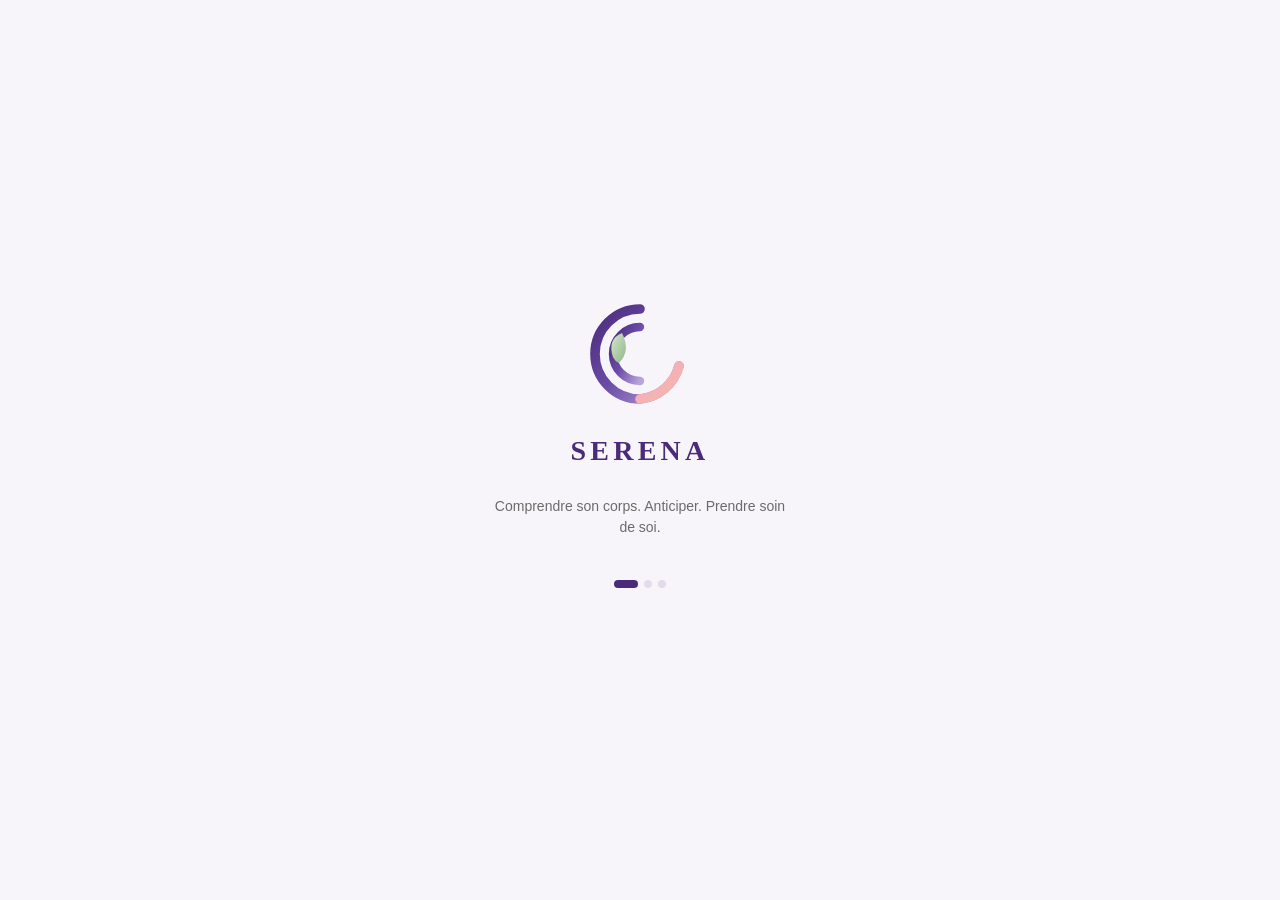
==== serena.html @ ccd42e19 "docs: add project documentation and initial web assets Added comprehensive project documentation inc" ====
<!DOCTYPE html>
<html lang="fr">

<head>
    <meta charset="UTF-8">
    <meta name="viewport" content="width=device-width, initial-scale=1, viewport-fit=cover">
    <meta name="theme-color" content="#4A2B7A">
    <meta name="apple-mobile-web-app-capable" content="yes">
    <meta name="apple-mobile-web-app-status-bar-style" content="black-translucent">
    <meta name="apple-mobile-web-app-title" content="SERENA">
    <meta name="description" content="SERENA — Comprendre son corps. Anticiper. Prendre soin de soi.">
    <meta name="color-scheme" content="light dark">
    <title>SERENA</title>
    <link rel="icon" type="image/svg+xml"
        href="data:image/svg+xml,%3Csvg xmlns='http://www.w3.org/2000/svg' viewBox='0 0 200 200'%3E%3Cdefs%3E%3ClinearGradient id='v' x1='0' y1='0' x2='1' y2='1'%3E%3Cstop offset='0%25' stop-color='%234A2B7A'/%3E%3Cstop offset='100%25' stop-color='%23B8A3DC'/%3E%3C/linearGradient%3E%3ClinearGradient id='r' x1='0' y1='0' x2='1' y2='1'%3E%3Cstop offset='0%25' stop-color='%23F5A9C4'/%3E%3Cstop offset='100%25' stop-color='%23F5B8A8'/%3E%3C/linearGradient%3E%3ClinearGradient id='g' x1='0' y1='0' x2='1' y2='1'%3E%3Cstop offset='0%25' stop-color='%23D4E5CE'/%3E%3Cstop offset='100%25' stop-color='%238FB886'/%3E%3C/linearGradient%3E%3C/defs%3E%3Cpath d='M100 25 A75 75 0 1 0 100 175 A75 75 0 0 0 165 120' fill='none' stroke='url(%23v)' stroke-width='16' stroke-linecap='round'/%3E%3Cpath d='M100 55 A45 45 0 1 0 100 145' fill='none' stroke='url(%23v)' stroke-width='14' stroke-linecap='round'/%3E%3Cpath d='M100 175 A75 75 0 0 0 165 120' fill='none' stroke='url(%23r)' stroke-width='16' stroke-linecap='round'/%3E%3Cpath d='M55 105 Q45 75 70 65 Q85 95 65 115 Q58 112 55 105 Z' fill='url(%23g)'/%3E%3C/svg%3E">
    <style>
        /* ============================================================
   SERENA V1.2 — Design tokens (palette logo)
   ============================================================ */
        :root {
            /* Primaires */
            --violet-900: #2E1B5B;
            --violet-700: #4A2B7A;
            --violet-500: #6B4BA8;
            --violet-300: #B8A3DC;
            --violet-100: #EDE7F6;

            /* Secondaires */
            --rose-500: #F5A9C4;
            --rose-300: #FBD5E3;
            --rose-100: #FDF0F5;

            /* Nature */
            --vert-500: #8FB886;
            --vert-300: #D4E5CE;
            --vert-100: #EEF5EA;

            /* Pêche */
            --peche-500: #F5B8A8;
            --peche-300: #FBE0D6;

            /* Neutres */
            --gris-900: #2B2B2B;
            --gris-700: #555555;
            --gris-500: #6B6B6B;
            --gris-300: #DDDDDD;
            --gris-100: #F7F5FA;
            --blanc: #FFFFFF;

            /* Sémantiques */
            --danger: #E85A6E;
            --success: #6BBF8A;
            --warn: #F0B860;

            /* Tokens applicatifs */
            --bg: var(--gris-100);
            --surface: var(--blanc);
            --ink: var(--violet-900);
            --muted: var(--gris-500);
            --primary: var(--violet-700);
            --primary-soft: var(--violet-100);
            --accent: var(--rose-500);
            --border: rgba(74, 43, 122, 0.12);
            --shadow-sm: 0 2px 8px rgba(74, 43, 122, 0.08);
            --shadow: 0 6px 20px rgba(74, 43, 122, 0.12);
            --radius: 16px;
            --radius-sm: 10px;
            --font-head: 'Fraunces', 'Iowan Old Style', 'Georgia', serif;
            --font-body: -apple-system, BlinkMacSystemFont, 'Segoe UI', Inter, Roboto, Helvetica, Arial, sans-serif;
            --safe-top: env(safe-area-inset-top, 0px);
            --safe-bottom: env(safe-area-inset-bottom, 0px);
        }

        /* Dark mode */
        @media (prefers-color-scheme: dark) {
            :root:not([data-theme="light"]) {
                --bg: #1A1428;
                --surface: #2A1F3D;
                --ink: #F7F5FA;
                --muted: #B8A3DC;
                --primary: #B8A3DC;
                --primary-soft: rgba(184, 163, 220, 0.15);
                --accent: #F5A9C4;
                --border: rgba(247, 245, 250, 0.10);
                --shadow-sm: 0 2px 8px rgba(0, 0, 0, 0.3);
                --shadow: 0 6px 20px rgba(0, 0, 0, 0.35);
            }
        }

        :root[data-theme="dark"] {
            --bg: #1A1428;
            --surface: #2A1F3D;
            --ink: #F7F5FA;
            --muted: #B8A3DC;
            --primary: #B8A3DC;
            --primary-soft: rgba(184, 163, 220, 0.15);
            --accent: #F5A9C4;
            --border: rgba(247, 245, 250, 0.10);
            --shadow-sm: 0 2px 8px rgba(0, 0, 0, 0.3);
            --shadow: 0 6px 20px rgba(0, 0, 0, 0.35);
        }

        * {
            box-sizing: border-box
        }

        html,
        body {
            height: 100%;
            margin: 0;
            padding: 0
        }

        body {
            background: var(--bg);
            color: var(--ink);
            font-family: var(--font-body);
            font-size: 16px;
            line-height: 1.5;
            -webkit-font-smoothing: antialiased;
            -webkit-tap-highlight-color: transparent;
            padding-top: var(--safe-top);
            padding-bottom: var(--safe-bottom);
        }

        h1,
        h2,
        h3,
        .brand {
            font-family: var(--font-head);
            font-weight: 600
        }

        button {
            font-family: inherit;
            cursor: pointer
        }

        a {
            color: var(--primary)
        }

        img,
        svg {
            max-width: 100%;
            display: block
        }

        @media (prefers-reduced-motion: reduce) {
            * {
                animation-duration: .001ms !important;
                transition-duration: .001ms !important
            }
        }

        .hidden {
            display: none !important
        }

        .sr-only {
            position: absolute;
            width: 1px;
            height: 1px;
            overflow: hidden;
            clip: rect(0, 0, 0, 0)
        }

        button:focus-visible,
        a:focus-visible,
        input:focus-visible,
        select:focus-visible,
        textarea:focus-visible,
        [tabindex]:focus-visible {
            outline: 3px solid var(--primary);
            outline-offset: 2px;
        }

        button:disabled {
            opacity: .5;
            cursor: not-allowed
        }

        /* ============================================================
   Boutons
   ============================================================ */
        button,
        .btn {
            min-height: 44px;
            min-width: 44px;
            border: none;
            border-radius: var(--radius-sm);
            background: var(--surface);
            color: var(--ink);
            font-size: 15px;
            font-weight: 600;
            transition: transform .1s ease, background .15s ease;
        }

        button:active {
            transform: scale(0.97)
        }

        .btn-primary {
            background: var(--primary);
            color: #fff;
            padding: 12px 18px
        }

        .btn-primary:hover {
            background: var(--violet-500)
        }

        .btn-secondary {
            background: var(--primary-soft);
            color: var(--primary);
            padding: 12px 18px
        }

        .btn-outline {
            background: transparent;
            border: 1.5px solid var(--border);
            color: var(--ink);
            padding: 12px 18px
        }

        .btn-danger {
            background: var(--danger);
            color: #fff;
            padding: 12px 18px
        }

        .btn-ghost {
            background: transparent;
            padding: 8px 10px;
            color: var(--muted)
        }

        .btn-sm {
            min-height: 36px;
            padding: 6px 12px;
            font-size: 13px
        }

        /* ============================================================
   Cartes
   ============================================================ */
        .card {
            background: var(--surface);
            border: 1px solid var(--border);
            border-radius: var(--radius);
            box-shadow: var(--shadow-sm);
            padding: 16px;
            margin-bottom: 12px;
        }

        .card-gradient {
            background: linear-gradient(135deg, var(--violet-700), var(--violet-500) 60%, var(--rose-500));
            color: #fff;
            border: none;
        }

        .card-preg {
            background: linear-gradient(135deg, var(--rose-500), var(--violet-300));
            color: #fff;
            border: none;
        }

        .card-title {
            font-size: .8rem;
            text-transform: uppercase;
            letter-spacing: .05em;
            font-weight: 700;
            opacity: .85
        }

        .card-value {
            font-size: 1.9rem;
            font-weight: 700;
            font-family: var(--font-head);
            margin-top: 6px;
            line-height: 1.1
        }

        .card-unit {
            font-size: 1rem;
            font-weight: 500;
            opacity: .8;
            margin-left: 4px
        }

        .card-desc {
            font-size: .85rem;
            opacity: .9;
            margin-top: 6px;
            line-height: 1.4
        }

        /* ============================================================
   Formulaires
   ============================================================ */
        label {
            display: block;
            font-size: 13px;
            font-weight: 600;
            color: var(--primary);
            margin: 10px 0 4px
        }

        input,
        select,
        textarea {
            width: 100%;
            padding: 11px 12px;
            border-radius: var(--radius-sm);
            border: 1.5px solid var(--border);
            background: var(--bg);
            color: var(--ink);
            font-size: 15px;
            font-family: inherit;
        }

        input:focus,
        select:focus,
        textarea:focus {
            outline: none;
            border-color: var(--violet-500);
            box-shadow: 0 0 0 3px rgba(107, 75, 168, 0.15);
        }

        textarea {
            resize: vertical;
            min-height: 70px
        }

        .form-hint {
            font-size: 12px;
            color: var(--muted);
            margin-top: 4px
        }

        /* ============================================================
   Pills
   ============================================================ */
        .pills {
            display: flex;
            gap: 8px;
            flex-wrap: wrap;
            margin-top: 6px
        }

        .pill {
            padding: 8px 14px;
            border-radius: 20px;
            background: var(--bg);
            border: 1.5px solid var(--border);
            font-size: .85rem;
            font-weight: 600;
            color: var(--muted);
            cursor: pointer;
            transition: all .15s;
        }

        .pill.selected {
            background: var(--primary);
            color: #fff;
            border-color: var(--primary)
        }

        .pill.emoji {
            font-size: 1.4rem;
            padding: 6px 12px;
            line-height: 1
        }

        /* ============================================================
   Layout
   ============================================================ */
        #app {
            max-width: 1180px;
            margin: 0 auto;
            min-height: 100vh;
            display: flex;
            flex-direction: column
        }

        main {
            flex: 1;
            padding: 16px 16px 96px
        }

        @media (min-width:1024px) {
            main {
                padding: 24px 32px 48px
            }
        }

        .topbar {
            position: sticky;
            top: 0;
            z-index: 20;
            background: var(--bg);
            display: flex;
            align-items: center;
            gap: 10px;
            padding: calc(10px + var(--safe-top)) 16px 10px;
            border-bottom: 1px solid var(--border);
        }

        .topbar .brand {
            font-weight: 700;
            font-size: 19px;
            display: flex;
            align-items: center;
            gap: 8px;
            color: var(--primary)
        }

        .topbar .grow {
            flex: 1
        }

        .tabbar {
            position: fixed;
            left: 0;
            right: 0;
            bottom: 0;
            z-index: 30;
            background: var(--surface);
            border-top: 1px solid var(--border);
            display: flex;
            padding-bottom: var(--safe-bottom);
        }

        .tabbar button {
            flex: 1;
            background: transparent;
            border-radius: 0;
            display: flex;
            flex-direction: column;
            align-items: center;
            gap: 2px;
            padding: 8px 2px;
            font-size: 11px;
            color: var(--muted);
            font-weight: 600;
        }

        .tabbar button[aria-current="page"] {
            color: var(--primary)
        }

        .tabbar svg {
            width: 22px;
            height: 22px
        }

        .sidebar {
            display: none
        }

        @media (min-width:1024px) {
            #app {
                flex-direction: row
            }

            .tabbar {
                display: none
            }

            .sidebar {
                display: flex;
                flex-direction: column;
                width: 230px;
                flex-shrink: 0;
                border-right: 1px solid var(--border);
                padding: 18px 12px;
                gap: 2px;
                position: sticky;
                top: 0;
                align-self: flex-start;
                height: 100vh;
                overflow-y: auto;
            }

            .sidebar button {
                display: flex;
                align-items: center;
                gap: 10px;
                justify-content: flex-start;
                padding: 11px 12px;
                font-size: 14px;
                font-weight: 600;
                color: var(--muted);
                border-radius: var(--radius-sm);
                background: transparent;
            }

            .sidebar button[aria-current="page"] {
                background: var(--primary-soft);
                color: var(--primary)
            }

            .content-col {
                flex: 1;
                min-width: 0
            }

            .topbar {
                display: none
            }
        }

        /* ============================================================
   Écrans plein
   ============================================================ */
        .center-screen {
            min-height: 100vh;
            display: flex;
            flex-direction: column;
            align-items: center;
            justify-content: center;
            padding: 24px;
            text-align: center;
            gap: 10px;
        }

        .logo-lg {
            width: 120px;
            height: 120px
        }

        .tagline {
            color: var(--muted);
            font-size: 14px;
            max-width: 300px
        }

        /* PIN */
        .pinpad {
            display: flex;
            gap: 12px;
            margin: 18px 0;
            justify-content: center
        }

        .pinpad .dot {
            width: 14px;
            height: 14px;
            border-radius: 50%;
            border: 1.5px solid var(--muted)
        }

        .pinpad .dot.filled {
            background: var(--primary);
            border-color: var(--primary)
        }

        .numpad {
            display: grid;
            grid-template-columns: repeat(3, 72px);
            gap: 14px;
            justify-content: center
        }

        .numpad button {
            width: 72px;
            height: 72px;
            border-radius: 50%;
            background: var(--surface);
            border: 1px solid var(--border);
            font-size: 22px;
            font-weight: 600;
            color: var(--ink);
        }

        /* Onboarding */
        .onb-step {
            max-width: 480px;
            margin: 0 auto;
            width: 100%
        }

        .onb-illustr {
            width: 100%;
            height: 140px;
            display: flex;
            align-items: center;
            justify-content: center;
            color: var(--primary)
        }

        .progress-dots {
            display: flex;
            gap: 6px;
            margin: 18px 0;
            justify-content: center
        }

        .progress-dots span {
            width: 8px;
            height: 8px;
            border-radius: 50%;
            background: var(--border);
            transition: all .3s
        }

        .progress-dots span.active {
            background: var(--primary);
            width: 24px;
            border-radius: 4px
        }

        /* ============================================================
   Calendrier
   ============================================================ */
        .cal-head {
            display: flex;
            align-items: center;
            justify-content: space-between;
            margin-bottom: 10px
        }

        .cal-grid {
            display: grid;
            grid-template-columns: repeat(7, 1fr);
            gap: 5px
        }

        .cal-dow {
            text-align: center;
            font-size: 11px;
            color: var(--muted);
            font-weight: 700;
            padding: 4px 0
        }

        .cal-day {
            aspect-ratio: 1;
            border-radius: 10px;
            border: 1px solid var(--border);
            background: var(--surface);
            display: flex;
            flex-direction: column;
            align-items: center;
            justify-content: center;
            position: relative;
            font-size: 13px;
            gap: 2px;
            color: var(--ink);
            min-height: 0;
        }

        .cal-day.out {
            opacity: .35
        }

        .cal-day.today {
            border-color: var(--primary);
            border-width: 2px
        }

        .cal-day.period {
            background: var(--rose-500);
            color: #fff;
            font-weight: 700
        }

        .cal-day.fertile {
            background: var(--vert-300);
            color: var(--violet-900)
        }

        .cal-day.ovulation {
            background: var(--vert-500);
            color: #fff;
            font-weight: 700
        }

        .cal-day.predicted {
            border: 1px dashed var(--rose-500)
        }

        .cal-day .dots {
            display: flex;
            gap: 2px;
            position: absolute;
            bottom: 4px
        }

        .cal-day .dots span {
            width: 5px;
            height: 5px;
            border-radius: 50%
        }

        .dot-period {
            background: var(--danger)
        }

        .dot-fertile {
            background: var(--vert-500)
        }

        .dot-ovu {
            background: var(--violet-700)
        }

        .dot-log {
            background: var(--primary)
        }

        .cal-legend {
            display: flex;
            flex-wrap: wrap;
            gap: 10px;
            margin-top: 14px;
            font-size: .75rem;
            color: var(--muted)
        }

        .cal-legend span {
            display: flex;
            align-items: center;
            gap: 5px
        }

        .lg-box {
            width: 12px;
            height: 12px;
            border-radius: 3px;
            display: inline-block
        }

        /* ============================================================
   Modales
   ============================================================ */
        .overlay {
            position: fixed;
            inset: 0;
            background: rgba(46, 27, 91, 0.5);
            z-index: 50;
            display: flex;
            align-items: flex-end;
            justify-content: center;
            backdrop-filter: blur(4px);
        }

        @media (min-width:640px) {
            .overlay {
                align-items: center
            }
        }

        .sheet {
            background: var(--surface);
            width: 100%;
            max-width: 560px;
            max-height: 88vh;
            overflow-y: auto;
            border-radius: 20px 20px 0 0;
            padding: 18px 18px calc(18px + var(--safe-bottom));
            box-shadow: var(--shadow);
            animation: slideUp .25s ease;
        }

        @media (min-width:640px) {
            .sheet {
                border-radius: 20px
            }
        }

        @keyframes slideUp {
            from {
                transform: translateY(40px);
                opacity: 0
            }

            to {
                transform: none;
                opacity: 1
            }
        }

        .sheet-head {
            display: flex;
            align-items: center;
            justify-content: space-between;
            margin-bottom: 12px
        }

        .sheet-head h2 {
            margin: 0;
            font-size: 18px;
            color: var(--primary)
        }

        /* ============================================================
   Toasts
   ============================================================ */
        #toastwrap {
            position: fixed;
            bottom: calc(80px + var(--safe-bottom));
            left: 0;
            right: 0;
            display: flex;
            flex-direction: column;
            align-items: center;
            gap: 8px;
            z-index: 80;
            pointer-events: none;
        }

        @media (min-width:1024px) {
            #toastwrap {
                bottom: 24px
            }
        }

        .toast {
            background: var(--violet-900);
            color: #fff;
            padding: 10px 16px;
            border-radius: 99px;
            font-size: 13px;
            box-shadow: var(--shadow);
            max-width: 90vw;
            opacity: 1;
            transition: opacity .3s;
        }

        /* ============================================================
   Graphiques
   ============================================================ */
        .chart-wrap {
            width: 100%;
            overflow-x: auto
        }

        canvas.chart {
            width: 100%;
            height: 180px;
            display: block
        }

        /* ============================================================
   Statuts / badges
   ============================================================ */
        .pill-status {
            display: inline-block;
            padding: 3px 10px;
            border-radius: 99px;
            font-size: 12px;
            font-weight: 600
        }

        .pill-red {
            background: rgba(232, 90, 110, .14);
            color: var(--danger)
        }

        .pill-green {
            background: rgba(107, 191, 138, .18);
            color: #3A7A4F
        }

        .pill-violet {
            background: var(--primary-soft);
            color: var(--primary)
        }

        .pill-grey {
            background: rgba(107, 107, 107, .14);
            color: var(--muted)
        }

        .pill-warn {
            background: rgba(240, 184, 96, .2);
            color: #8A5A00
        }

        .badge {
            padding: 4px 10px;
            border-radius: 20px;
            font-size: .7rem;
            font-weight: 700;
            text-transform: uppercase
        }

        .badge-actif {
            background: var(--vert-300);
            color: #3A7A4F
        }

        .badge-expire {
            background: var(--rose-300);
            color: #A83A5A
        }

        .badge-bientot {
            background: #FBE5B5;
            color: #8A5A00
        }

        /* ============================================================
   Timeline
   ============================================================ */
        .timeline {
            position: relative;
            padding-left: 26px
        }

        .timeline::before {
            content: '';
            position: absolute;
            left: 8px;
            top: 6px;
            bottom: 6px;
            width: 2px;
            background: var(--rose-300)
        }

        .tl-item {
            position: relative;
            padding-bottom: 14px
        }

        .tl-dot {
            position: absolute;
            left: -22px;
            top: 4px;
            width: 14px;
            height: 14px;
            border-radius: 50%;
            background: var(--violet-700);
            border: 3px solid var(--surface);
            box-shadow: 0 0 0 2px var(--violet-300)
        }

        .tl-dot.done {
            background: var(--success)
        }

        .tl-dot.upcoming {
            background: var(--gris-300)
        }

        .tl-title {
            font-weight: 600;
            color: var(--primary);
            font-size: .9rem
        }

        .tl-sub {
            font-size: .8rem;
            color: var(--muted)
        }

        /* ============================================================
   Divers
   ============================================================ */
        .disclaimer {
            background: rgba(240, 184, 96, .12);
            border-left: 4px solid var(--warn);
            padding: 12px;
            border-radius: 8px;
            font-size: .8rem;
            color: #7A5A00;
            margin-top: 14px;
            line-height: 1.5;
        }

        .empty {
            text-align: center;
            padding: 36px 16px;
            color: var(--muted)
        }

        .empty .ico {
            font-size: 3rem;
            opacity: .5;
            margin-bottom: 12px
        }

        .row {
            display: flex;
            gap: 10px;
            flex-wrap: wrap
        }

        .row-between {
            display: flex;
            justify-content: space-between;
            align-items: center;
            gap: 10px
        }

        .grid2 {
            display: grid;
            grid-template-columns: 1fr 1fr;
            gap: 10px
        }

        .muted {
            color: var(--muted);
            font-size: 13px
        }

        .mt-12 {
            margin-top: 12px
        }

        .mt-20 {
            margin-top: 20px
        }

        .section-title {
            font-size: 1.4rem;
            margin: 4px 0 4px;
            color: var(--primary)
        }

        .section-sub {
            color: var(--muted);
            font-size: .9rem;
            margin-bottom: 18px
        }

        table.hist {
            width: 100%;
            border-collapse: collapse;
            font-size: 13px
        }

        table.hist th,
        table.hist td {
            text-align: left;
            padding: 6px 8px;
            border-bottom: 1px solid var(--border)
        }

        table.hist th {
            color: var(--muted);
            font-weight: 600
        }

        .toggle {
            position: relative;
            width: 44px;
            height: 26px;
            border-radius: 99px;
            background: var(--border);
            flex-shrink: 0;
            border: none
        }

        .toggle.on {
            background: var(--primary)
        }

        .toggle span {
            position: absolute;
            top: 3px;
            left: 3px;
            width: 20px;
            height: 20px;
            border-radius: 50%;
            background: #fff;
            transition: transform .15s
        }

        .toggle.on span {
            transform: translateX(18px)
        }

        .timer-num {
            font-size: 48px;
            font-family: var(--font-head);
            font-weight: 700;
            text-align: center;
            margin: 14px 0;
            color: var(--primary)
        }

        .timer-btn {
            width: 130px;
            height: 130px;
            border-radius: 50%;
            font-size: 16px;
            font-weight: 700;
            color: #fff;
            margin: 0 auto;
            display: block;
            border: none
        }

        .timer-btn.start {
            background: var(--primary)
        }

        .timer-btn.stop {
            background: var(--danger)
        }

        .settings-list button {
            width: 100%;
            display: flex;
            justify-content: space-between;
            align-items: center;
            padding: 13px 14px;
            border: 1px solid var(--border);
            margin-bottom: 8px;
            text-align: left;
            font-weight: 600;
            background: var(--surface);
            color: var(--ink);
            border-radius: var(--radius-sm);
        }

        /* Progress bar */
        .progress-bar {
            height: 10px;
            background: var(--border);
            border-radius: 99px;
            overflow: hidden;
            margin-top: 10px
        }

        .progress-fill {
            height: 100%;
            background: var(--primary);
            border-radius: 99px;
            transition: width .4s ease
        }

        /* Print */
        #print-report {
            display: none
        }

        @media print {
            body * {
                visibility: hidden
            }

            #print-report,
            #print-report * {
                visibility: visible
            }

            #print-report {
                display: block;
                position: absolute;
                left: 0;
                top: 0;
                width: 100%;
                color: #111;
                background: #fff
            }

            .no-print {
                display: none !important
            }
        }
    </style>
</head>

<body>
    <!-- ============================================================
         SERENA V1.2 — Bloc 2 : Structure HTML
         ============================================================ -->

    <!-- ============================================================
         SVG SPRITE (logo réutilisable via <use>)
         ============================================================ -->
    <svg width="0" height="0" style="position:absolute" aria-hidden="true">
        <defs>
            <!-- Logo complet (couleur) -->
            <symbol id="logo-serena" viewBox="0 0 200 200">
                <defs>
                    <linearGradient id="lg-violet" x1="0" y1="0" x2="1" y2="1">
                        <stop offset="0%" stop-color="#4A2B7A" />
                        <stop offset="50%" stop-color="#6B4BA8" />
                        <stop offset="100%" stop-color="#B8A3DC" />
                    </linearGradient>
                    <linearGradient id="lg-rose" x1="0" y1="0" x2="1" y2="1">
                        <stop offset="0%" stop-color="#F5A9C4" />
                        <stop offset="100%" stop-color="#F5B8A8" />
                    </linearGradient>
                    <linearGradient id="lg-vert" x1="0" y1="0" x2="1" y2="1">
                        <stop offset="0%" stop-color="#D4E5CE" />
                        <stop offset="100%" stop-color="#8FB886" />
                    </linearGradient>
                </defs>
                <!-- Croissant extérieur -->
                <path d="M100 25 A75 75 0 1 0 100 175 A75 75 0 0 0 165 120" fill="none" stroke="url(#lg-violet)"
                    stroke-width="16" stroke-linecap="round" />
                <!-- Croissant intérieur -->
                <path d="M100 55 A45 45 0 1 0 100 145" fill="none" stroke="url(#lg-violet)" stroke-width="14"
                    stroke-linecap="round" />
                <!-- Arc rose (partie basse) -->
                <path d="M100 175 A75 75 0 0 0 165 120" fill="none" stroke="url(#lg-rose)" stroke-width="16"
                    stroke-linecap="round" />
                <!-- Feuille verte -->
                <path d="M55 105 Q45 75 70 65 Q85 95 65 115 Q58 112 55 105 Z" fill="url(#lg-vert)" />
            </symbol>

            <!-- Logo compact (cercle seul, pour header) -->
            <symbol id="logo-serena-compact" viewBox="0 0 200 200">
                <use href="#logo-serena" />
            </symbol>

            <!-- Logo monochrome (hérite de currentColor) -->
            <symbol id="logo-serena-mono" viewBox="0 0 200 200">
                <path d="M100 25 A75 75 0 1 0 100 175 A75 75 0 0 0 165 120" fill="none" stroke="currentColor"
                    stroke-width="16" stroke-linecap="round" />
                <path d="M100 55 A45 45 0 1 0 100 145" fill="none" stroke="currentColor" stroke-width="14"
                    stroke-linecap="round" />
                <path d="M100 175 A75 75 0 0 0 165 120" fill="none" stroke="currentColor" stroke-width="16"
                    stroke-linecap="round" opacity=".55" />
                <path d="M55 105 Q45 75 70 65 Q85 95 65 115 Q58 112 55 105 Z" fill="currentColor" />
            </symbol>

            <!-- Icônes de navigation (SVG paths réutilisables) -->
            <symbol id="ico-home" viewBox="0 0 24 24">
                <path d="M4 11l8-7 8 7v9a1 1 0 01-1 1h-4v-6H9v6H5a1 1 0 01-1-1z" fill="none" stroke="currentColor"
                    stroke-width="1.8" stroke-linecap="round" stroke-linejoin="round" />
            </symbol>
            <symbol id="ico-calendar" viewBox="0 0 24 24">
                <rect x="3" y="5" width="18" height="16" rx="2" fill="none" stroke="currentColor" stroke-width="1.8" />
                <path d="M3 9h18M8 3v4M16 3v4" fill="none" stroke="currentColor" stroke-width="1.8"
                    stroke-linecap="round" />
            </symbol>
            <symbol id="ico-chart" viewBox="0 0 24 24">
                <path d="M4 20V10M12 20V4M20 20v-7" fill="none" stroke="currentColor" stroke-width="1.8"
                    stroke-linecap="round" />
            </symbol>
            <symbol id="ico-heart" viewBox="0 0 24 24">
                <path
                    d="M12 21s-7-4.5-9.5-9C.8 8.4 3 4 7 4c2 0 3.7 1.2 5 3 1.3-1.8 3-3 5-3 4 0 6.2 4.4 4.5 8-2.5 4.5-9.5 9-9.5 9z"
                    fill="none" stroke="currentColor" stroke-width="1.8" stroke-linecap="round"
                    stroke-linejoin="round" />
            </symbol>
            <symbol id="ico-user" viewBox="0 0 24 24">
                <circle cx="12" cy="8" r="4" fill="none" stroke="currentColor" stroke-width="1.8" />
                <path d="M4 21c0-4 4-6 8-6s8 2 8 6" fill="none" stroke="currentColor" stroke-width="1.8"
                    stroke-linecap="round" />
            </symbol>
            <symbol id="ico-lock" viewBox="0 0 24 24">
                <rect x="4" y="10" width="16" height="10" rx="2" fill="none" stroke="currentColor" stroke-width="2" />
                <path d="M8 10V7a4 4 0 018 0v3" fill="none" stroke="currentColor" stroke-width="2"
                    stroke-linecap="round" />
            </symbol>
            <symbol id="ico-close" viewBox="0 0 24 24">
                <path d="M6 6l12 12M18 6L6 18" fill="none" stroke="currentColor" stroke-width="2"
                    stroke-linecap="round" />
            </symbol>
            <symbol id="ico-theme" viewBox="0 0 24 24">
                <circle cx="12" cy="12" r="5" fill="none" stroke="currentColor" stroke-width="2" />
                <path d="M12 2v2M12 20v2M4 12H2M22 12h-2M5 5l1.5 1.5M17.5 17.5L19 19M5 19l1.5-1.5M17.5 6.5L19 5"
                    fill="none" stroke="currentColor" stroke-width="2" stroke-linecap="round" />
            </symbol>
            <symbol id="ico-settings" viewBox="0 0 24 24">
                <circle cx="12" cy="12" r="3" fill="none" stroke="currentColor" stroke-width="1.8" />
                <path
                    d="M19.4 15a1.65 1.65 0 0 0 .33 1.82l.06.06a2 2 0 1 1-2.83 2.83l-.06-.06a1.65 1.65 0 0 0-1.82-.33 1.65 1.65 0 0 0-1 1.51V21a2 2 0 1 1-4 0v-.09a1.65 1.65 0 0 0-1-1.51 1.65 1.65 0 0 0-1.82.33l-.06.06a2 2 0 1 1-2.83-2.83l.06-.06a1.65 1.65 0 0 0 .33-1.82 1.65 1.65 0 0 0-1.51-1H3a2 2 0 1 1 0-4h.09a1.65 1.65 0 0 0 1.51-1 1.65 1.65 0 0 0-.33-1.82l-.06-.06a2 2 0 1 1 2.83-2.83l.06.06a1.65 1.65 0 0 0 1.82.33H9a1.65 1.65 0 0 0 1-1.51V3a2 2 0 1 1 4 0v.09a1.65 1.65 0 0 0 1 1.51 1.65 1.65 0 0 0 1.82-.33l.06-.06a2 2 0 1 1 2.83 2.83l-.06.06a1.65 1.65 0 0 0-.33 1.82V9a1.65 1.65 0 0 0 1.51 1H21a2 2 0 1 1 0 4h-.09a1.65 1.65 0 0 0-1.51 1z"
                    fill="none" stroke="currentColor" stroke-width="1.8" stroke-linecap="round"
                    stroke-linejoin="round" />
            </symbol>
        </defs>
    </svg>

    <!-- ============================================================
         ZONE D'IMPRESSION PDF (cachée en écran, visible en print)
         ============================================================ -->
    <div id="print-report" aria-hidden="true"></div>

    <!-- ============================================================
         ZONE DES TOASTS (aria-live pour lecteurs d'écran)
         ============================================================ -->
    <div id="toastwrap" role="status" aria-live="polite" aria-atomic="false"></div>

    <!-- ============================================================
         ÉCRAN 1 : SPLASH
         ============================================================ -->
    <div id="screen-splash" class="center-screen">
        <svg class="logo-lg" aria-hidden="true">
            <use href="#logo-serena" />
        </svg>
        <h1 class="brand" style="font-size:28px;margin:6px 0 0;color:var(--primary);letter-spacing:.15em">SERENA</h1>
        <p class="tagline" data-i18n="tagline">Comprendre son corps. Anticiper. Prendre soin de soi.</p>
        <div class="progress-dots" aria-hidden="true">
            <span class="active"></span><span></span><span></span>
        </div>
    </div>

    <!-- ============================================================
         ÉCRAN 2 : VERROUILLAGE (PIN + biométrie)
         ============================================================ -->
    <div id="screen-lock" class="center-screen hidden">
        <svg width="56" height="56" aria-hidden="true" style="color:var(--primary)">
            <use href="#ico-lock" />
        </svg>
        <h2 data-i18n="lockTitle" style="color:var(--primary)">Application verrouillée</h2>
        <p class="muted" id="lockMsg" data-i18n="lockEnterPin">Entrez votre code PIN</p>
        <div class="pinpad" id="pinDots" aria-hidden="true"></div>
        <div class="numpad" id="numpad" role="group" aria-label="Clavier numérique"></div>
        <button class="btn-ghost hidden" id="btnBiometric" style="margin-top:10px" data-i18n="useBiometric">
            Utiliser la biométrie
        </button>
    </div>

    <!-- ============================================================
         ÉCRAN 3 : ONBOARDING
         ============================================================ -->
    <div id="screen-onboarding" class="center-screen hidden" style="justify-content:flex-start;padding-top:40px">
        <div class="onb-step" id="onbContent" style="width:100%"></div>
    </div>

    <!-- ============================================================
         ÉCRAN 4 : APP PRINCIPALE
         ============================================================ -->
    <div id="app" class="hidden">

        <!-- Sidebar (desktop) -->
        <nav class="sidebar" id="sidebar" aria-label="Navigation principale"></nav>

        <div class="content-col">
            <!-- Topbar (mobile) -->
            <header class="topbar">
                <div class="brand">
                    <svg width="28" height="28" aria-hidden="true">
                        <use href="#logo-serena-compact" />
                    </svg>
                    SERENA
                </div>
                <div class="grow"></div>
                <button class="btn-ghost" id="btnThemeTop" aria-label="Changer de thème" title="Changer de thème">
                    <svg width="22" height="22">
                        <use href="#ico-theme" />
                    </svg>
                </button>
                <button class="btn-ghost" id="btnSettingsTop" aria-label="Paramètres">
                    <svg width="22" height="22">
                        <use href="#ico-settings" />
                    </svg>
                </button>
            </header>

            <!-- Contenu principal (peuplé par le router JS) -->
            <main id="mainView" role="main" aria-live="polite"></main>
        </div>

        <!-- Tabbar (mobile) -->
        <nav class="tabbar" id="tabbar" aria-label="Navigation"></nav>
    </div>

    <!-- ============================================================
         CONTENEUR DES MODALES (peuplé dynamiquement)
         ============================================================ -->
    <div id="modalRoot"></div>

    <!-- ============================================================
         INDICATEUR D'ÉTAT HORS-LIGNE (discret, en haut)
         ============================================================ -->
    <div id="offlineBadge" class="hidden" style="
      position:fixed; top:calc(8px + var(--safe-top)); left:50%; transform:translateX(-50%);
      background:var(--warn); color:#5A3A00; padding:4px 12px; border-radius:99px;
      font-size:12px; font-weight:600; z-index:100; box-shadow:var(--shadow-sm)">
        ⚠️ Hors-ligne — données locales uniquement
    </div>

    <!-- ============================================================
         ANCRE POUR LE SCRIPT (Bloc 3 à 7)
         ============================================================ -->
    <script>
        'use strict';
        /* ============================================================
       SERENA V1.2 — Bloc 3 : Noyau technique
       Namespace global : window.SERENA (alias S)
       ============================================================ */
        window.SERENA = window.SERENA || {};
        const S = window.SERENA;

        /* ------------------------------------------------------------
           3.1 — Helpers DOM
           ------------------------------------------------------------ */
        S.$ = (sel, root) => (root || document).querySelector(sel);
        S.$$ = (sel, root) => Array.from((root || document).querySelectorAll(sel));

        /**
         * Crée un élément DOM avec attributs et enfants.
         * @example el('div', {class:'card'}, [el('p', {}, 'Hello')])
         */
        S.el = function (tag, attrs, children) {
            const node = document.createElement(tag);
            if (attrs) {
                for (const k in attrs) {
                    if (k === 'class') node.className = attrs[k];
                    else if (k === 'dataset') { Object.assign(node.dataset, attrs[k]); }
                    else if (k === 'style' && typeof attrs[k] === 'object') { Object.assign(node.style, attrs[k]); }
                    else if (k.startsWith('on') && typeof attrs[k] === 'function') {
                        node.addEventListener(k.slice(2).toLowerCase(), attrs[k]);
                    }
                    else if (attrs[k] === true) node.setAttribute(k, '');
                    else if (attrs[k] === false || attrs[k] == null) continue;
                    else node.setAttribute(k, attrs[k]);
                }
            }
            if (children != null) {
                const arr = Array.isArray(children) ? children : [children];
                arr.forEach(c => {
                    if (c == null || c === false) return;
                    node.appendChild(typeof c === 'string' || typeof c === 'number'
                        ? document.createTextNode(String(c))
                        : c);
                });
            }
            return node;
        };

        /**
         * Échappe le HTML pour prévenir les XSS lors d'injections via innerHTML.
         * À utiliser SYSTÉMATIQUEMENT sur toute donnée utilisateur.
         */
        S.escapeHtml = function (str) {
            if (str == null) return '';
            return String(str)
                .replace(/&/g, '&amp;')
                .replace(/</g, '&lt;')
                .replace(/>/g, '&gt;')
                .replace(/"/g, '&quot;')
                .replace(/'/g, '&#39;');
        };

        /* ------------------------------------------------------------
           3.2 — Utils de dates (serial UTC, sans dérive de fuseau)
           ------------------------------------------------------------ */
        S.dt = {
            /** Retourne 'YYYY-MM-DD' */
            toISO(y, m, d) {
                return `${y}-${String(m).padStart(2, '0')}-${String(d).padStart(2, '0')}`;
            },
            /** Parse 'YYYY-MM-DD' → {y,m,d} */
            parse(iso) {
                const [y, m, d] = iso.split('-').map(Number);
                return { y, m, d };
            },
            /** Convertit 'YYYY-MM-DD' en numéro de jour (epoch UTC) */
            toSerial(iso) {
                const { y, m, d } = this.parse(iso);
                return Math.round(Date.UTC(y, m - 1, d) / 86400000);
            },
            /** Convertit un numéro de jour en 'YYYY-MM-DD' */
            fromSerial(serial) {
                const dt = new Date(serial * 86400000);
                return this.toISO(dt.getUTCFullYear(), dt.getUTCMonth() + 1, dt.getUTCDate());
            },
            /** Ajoute n jours à une date ISO */
            addDays(iso, n) {
                return this.fromSerial(this.toSerial(iso) + n);
            },
            /** Différence en jours entre deux dates ISO (b - a) */
            diffDays(isoA, isoB) {
                return this.toSerial(isoB) - this.toSerial(isoA);
            },
            /** Aujourd'hui en ISO local */
            todayISO() {
                const n = new Date();
                return this.toISO(n.getFullYear(), n.getMonth() + 1, n.getDate());
            },
            /** Formatage court : "12 mars" ou "12 mars 2026" */
            fmt(iso, withYear) {
                if (!iso) return '—';
                const { y, m, d } = this.parse(iso);
                const months = S.lang === 'fr'
                    ? ['janv', 'févr', 'mars', 'avr', 'mai', 'juin', 'juil', 'août', 'sept', 'oct', 'nov', 'déc']
                    : ['Jan', 'Feb', 'Mar', 'Apr', 'May', 'Jun', 'Jul', 'Aug', 'Sep', 'Oct', 'Nov', 'Dec'];
                return `${d} ${months[m - 1]}${withYear === false ? '' : ' ' + y}`;
            },
            /** Formatage long : "12 mars 2026" */
            fmtLong(iso) {
                if (!iso) return '—';
                const { y, m, d } = this.parse(iso);
                const months = S.lang === 'fr'
                    ? ['janvier', 'février', 'mars', 'avril', 'mai', 'juin', 'juillet', 'août', 'septembre', 'octobre', 'novembre', 'décembre']
                    : ['January', 'February', 'March', 'April', 'May', 'June', 'July', 'August', 'September', 'October', 'November', 'December'];
                return `${d} ${months[m - 1]} ${y}`;
            },
            /** Nom du mois + année */
            monthLabel(y, m) {
                const months = S.lang === 'fr'
                    ? ['Janvier', 'Février', 'Mars', 'Avril', 'Mai', 'Juin', 'Juillet', 'Août', 'Septembre', 'Octobre', 'Novembre', 'Décembre']
                    : ['January', 'February', 'March', 'April', 'May', 'June', 'July', 'August', 'September', 'October', 'November', 'December'];
                return `${months[m - 1]} ${y}`;
            },
            /** Jours de la semaine (lundi = 0) */
            dows() {
                return S.lang === 'fr'
                    ? ['L', 'M', 'M', 'J', 'V', 'S', 'D']
                    : ['M', 'T', 'W', 'T', 'F', 'S', 'S'];
            },
            /** Âge à partir d'une date de naissance ISO */
            age(birthISO) {
                if (!birthISO) return null;
                const { y, m, d } = this.parse(birthISO);
                const today = new Date();
                let age = today.getFullYear() - y;
                const beforeBirthday = (today.getMonth() + 1 < m) || (today.getMonth() + 1 === m && today.getDate() < d);
                if (beforeBirthday) age--;
                return age;
            }
        };

        /* ------------------------------------------------------------
           3.3 — i18n (FR + EN)
           ------------------------------------------------------------ */
        S.dict = {
            fr: {
                /* Taglines & branding */
                tagline: "Comprendre son corps. Anticiper. Prendre soin de soi.",
                appName: "SERENA",

                /* Lock */
                lockTitle: "Application verrouillée",
                lockEnterPin: "Entrez votre code PIN",
                useBiometric: "Utiliser la biométrie",
                wrongPin: "Code incorrect",
                tryAgainIn: "Réessayez dans {n}s",
                pinCreated: "Code PIN créé",
                pinRequired: "Code à 4 chiffres requis",
                pinMismatch: "Les codes ne correspondent pas",
                confirmPin: "Confirmez le code",
                createPin: "Créer un code PIN",
                pinChangeOk: "Code PIN modifié",
                pinCurrentWrong: "PIN actuel incorrect",

                /* Onboarding */
                onbWelcomeTitle: "Bienvenue sur SERENA",
                onbWelcomeBody: "SERENA vous aide à comprendre votre cycle, suivre votre corps et anticiper — sans jugement, sans diagnostic.",
                onbPrivacyTitle: "Vos données restent chez vous",
                onbPrivacyBody: "Toutes vos données de santé sont stockées uniquement sur votre appareil. Aucun envoi automatique vers un serveur.",
                onbProfileTitle: "Votre profil",
                onbProfileBody: "Quelques informations pour personnaliser votre expérience. Tous les champs sont facultatifs.",
                onbCycleTitle: "Suivi du cycle",
                onbCycleBody: "Enregistrez vos règles pour obtenir des estimations personnalisées : jour du cycle, fenêtre fertile, ovulation potentielle.",
                onbImplantTitle: "Votre implant",
                onbImplantBody: "Si vous utilisez un implant contraceptif, SERENA peut suivre sa date d'expiration.",
                onbSecurityTitle: "Protégez votre application",
                onbSecurityBody: "Créez un code PIN pour verrouiller SERENA. Vous pourrez aussi activer la biométrie si votre appareil le permet.",
                onbName: "Prénom ou pseudonyme",
                onbNamePlaceholder: "Ex : Aïcha",
                onbBirth: "Date de naissance",
                onbImplantType: "Type d'implant",
                onbImplantDate: "Date de pose",
                onbSkipImplant: "— Plus tard —",
                onbSkip: "Passer",
                onbNext: "Suivant",
                onbBack: "Retour",
                onbStart: "Commencer",
                onbFinish: "Terminer",
                onbWelcome: "Bienvenue sur SERENA ✨",

                /* Navigation */
                navDashboard: "Accueil",
                navCalendar: "Calendrier",
                navTracking: "Suivi",
                navPregnancy: "Grossesse",
                navProfile: "Profil",
                navFertility: "Fertilité",
                navTemperature: "Température",
                navJournal: "Journal",
                navSexual: "Activité",
                navImplant: "Implant",
                navReminders: "Rappels",
                navAppointments: "Rendez-vous",
                navReports: "Rapports",
                navSettings: "Paramètres",
                navSecurity: "Sécurité",
                navPrivacy: "Confidentialité",
                navAbout: "À propos",
                navHelp: "Aide",
                navContractions: "Contractions",
                navHealth: "Santé",

                /* Dashboard */
                greetingMorning: "Bonjour",
                greetingAfternoon: "Bon après-midi",
                greetingEvening: "Bonsoir",
                cycleDay: "Jour du cycle",
                nextPeriod: "Prochaines règles estimées",
                avgCycle: "Durée moy. du cycle",
                fertileWindow: "Fenêtre fertile",
                ovulation: "Ovulation potentielle",
                implantStatus: "État de l'implant",
                recentTemp: "Température récente",
                journalSummary: "Résumé du journal",
                todayReminders: "Rappels du jour",
                nextAppt: "Prochain rendez-vous",
                pregnancyStatus: "Grossesse en cours",
                phaseMenstruation: "Menstruation",
                phaseFollicular: "Phase folliculaire",
                phaseFertile: "Période fertile",
                phaseLuteal: "Phase lutéale",
                phasePregnancy: "Grossesse",
                noDataYet: "Aucune donnée enregistrée",
                registerPeriods: "Enregistrez vos règles",

                /* Actions rapides */
                qaPeriod: "Règles",
                qaJournal: "Journal",
                qaTemp: "Température",
                qaReport: "Rapport",
                qaSymptoms: "Symptômes",
                qaNote: "Note",
                qaSex: "Rapport",

                /* Estimations */
                estimation: "Estimation",
                confidenceLow: "Confiance FAIBLE",
                confidenceMed: "Confiance MOYENNE",
                confidenceHigh: "Confiance ÉLEVÉE",
                regularVery: "Très régulier",
                regularNormal: "Régulier",
                regularIrregular: "Irrégulier",
                regularInsufficient: "Données insuffisantes",

                /* Cycles */
                periods: "Règles",
                spotting: "Spotting",
                flow: "Flux",
                flowLight: "Léger",
                flowMedium: "Moyen",
                flowHeavy: "Abondant",
                flowNone: "Aucun",
                intensity: "Intensité",
                startDate: "Date de début",
                endDate: "Date de fin",
                duration: "Durée",
                interval: "Intervalle",
                cycleHistory: "Historique des cycles",
                cycleEvolution: "Évolution des cycles",
                cycleSummary: "Résumé du cycle",
                lastPeriod: "Dernières règles",

                /* Journal */
                mood: "Humeur",
                pain: "Douleur",
                energy: "Énergie",
                sleep: "Sommeil",
                libido: "Libido",
                symptoms: "Symptômes",
                notes: "Notes",
                dailyJournal: "Journal du jour",
                journalLast30: "Derniers 30 jours",
                journalHistory: "Historique",
                journalEmpty: "Aucune entrée pour le moment",
                addEntry: "Ajouter l'entrée du jour",
                pregnancyJournal: "Journal grossesse",

                /* Symptômes */
                symCramps: "Crampes",
                symHeadache: "Maux de tête",
                symBreasts: "Seins sensibles",
                symBloating: "Ballonnements",
                symFatigue: "Fatigue",
                symNausea: "Nausées",
                symAcne: "Acné",
                symBack: "Dos",
                symDischarge: "Pertes",
                symOther: "Autre",

                /* Humeurs (emojis) */
                mood1: "😢", mood2: "😕", mood3: "😐", mood4: "🙂", mood5: "😄",

                /* Température */
                temperature: "Température basale",
                temperatureValue: "Valeur (°C)",
                temperatureHint: "Mesurez au réveil, avant tout effort, à la même heure chaque jour.",
                temperatureInvalid: "Valeur invalide (34–42 °C)",
                temperatureUnit: "Unité",
                temperatureMethod: "Méthode",
                methodOral: "Orale",
                methodVaginal: "Vaginale",
                methodBasal: "Basale",
                temperatureRise: "Hausse thermique détectée : ovulation probable il y a 2-3 jours.",
                temperatureNoRise: "Pas encore de hausse thermique nette ce cycle.",
                temperatureNeedMore: "Enregistrez 3+ températures",
                temperatureChart: "Courbe de température basale",

                /* Fertilité */
                fertilityWarning: "Les périodes fertiles affichées sont des estimations et ne constituent pas une méthode contraceptive.",
                ovulationNote: "Ovulation potentiellement détectée — jamais confirmée médicalement.",
                fertileToday: "Jour fertile",
                fertileNotToday: "Hors période fertile",
                fertileNext: "Prochaine : {date}",

                /* Sexualité */
                sexualWarning: "Le suivi des rapports ne permet pas à lui seul de déterminer le risque de grossesse.",
                protectedSex: "Protégé",
                unprotectedSex: "Non protégé",
                contraception: "Contraception",
                contraceptionPlaceholder: "ex : préservatif, pilule",
                privateNote: "Note privée",
                logSex: "Enregistrer un rapport",

                /* Implant */
                implantWarning: "La date affichée est calculée à partir des informations enregistrées. Vérifiez la durée applicable à votre implant avec votre professionnel de santé.",
                implantActive: "Implant en cours",
                implantHistory: "Historique",
                implantAdd: "Ajouter un implant",
                implantType: "Type d'implant",
                implantDate: "Date de pose",
                implantArm: "Bras de pose",
                armLeft: "Gauche",
                armRight: "Droit",
                implantProvider: "Professionnel (optionnel)",
                implantDaysLeft: "{n} jours restants",
                implantExpired: "Expiré depuis {n} jours",
                implantBadgeActive: "Actif",
                implantBadgeSoon: "Bientôt",
                implantBadgeExpired: "Expiré",
                implantBadgeRemoved: "Retiré",
                implantRemove: "Marquer comme retiré",
                implantEndDate: "Fin estimée",
                implantNoData: "Aucun implant enregistré",

                /* Grossesse */
                pregnancy: "Ma grossesse",
                pregnancyWeeks: "Semaine d'aménorrhée",
                pregnancyStart: "Démarrer un suivi",
                pregnancyStartDesc: "Renseignez la date de vos dernières règles (DDR) ou votre date probable d'accouchement (DPA).",
                pregnancyEnd: "Arrêter le suivi",
                pregnancyEndConfirm: "Arrêter le suivi de grossesse ?",
                pregnancyJournalBtn: "Journal grossesse",
                pregnancyTips: "Conseils de la semaine",
                pregnancyMilestones: "Jalons de suivi",
                pregnancyConsultations: "Prochaines consultations",
                pregnancyConsultList: "• 1er trimestre : 1 consultation mensuelle\n• 2e trimestre : 1 consultation par mois\n• 3e trimestre : 1 consultation tous les 15 jours\n• + échographies à 12 SA, 22 SA, 32 SA",
                lmp: "Date des dernières règles (DDR)",
                conception: "Date de conception (optionnelle)",
                providedEdd: "DPA fournie par un professionnel",
                edd: "DPA estimée",
                trimester: "Trimestre",
                trimester1: "1er trimestre",
                trimester2: "2e trimestre",
                trimester3: "3e trimestre",
                daysSinceDDR: "{n} jours de grossesse",
                daysLeft: "Il reste {n} jours",
                weeksAndDays: "{w} SA + {d}j",
                noPregnancy: "Aucune grossesse en cours",

                /* Contractions */
                contractionStart: "DÉBUT",
                contractionEnd: "FIN",
                contractionSave: "Enregistrer une contraction",
                contractionDuration: "Durée (minutes)",
                contractionRecent: "Contractions récentes",
                contractionTimerNote: "Ce chronomètre ne diagnostique pas le travail.",
                contractionNoData: "Aucune contraction enregistrée",

                /* RDV */
                appointments: "Mes RDV",
                appointmentAdd: "Ajouter un RDV",
                appointmentLabel: "Libellé",
                appointmentLabelPlaceholder: "Ex : Échographie T2",
                appointmentDate: "Date",
                appointmentTime: "Heure",
                appointmentType: "Type",
                appointmentProfessional: "Professionnel",
                appointmentFacility: "Établissement",
                appointmentNone: "Aucun RDV à venir",
                apptTypeConsultation: "Consultation",
                apptTypeUltrasound: "Échographie",
                apptTypeExam: "Examen",
                apptTypeFollowup: "Suivi grossesse",
                apptTypeImplant: "Implant",
                apptTypeOther: "Autre",

                /* Rappels */
                reminders: "Rappels",
                reminderAdd: "Ajouter un rappel",
                reminderType: "Type",
                reminderDate: "Date",
                reminderTime: "Heure",
                reminderNone: "Aucun rappel",
                reminderPeriod: "Règles",
                reminderTemp: "Température",
                reminderJournal: "Journal",
                reminderImplant: "Implant",
                reminderAppt: "Rendez-vous",
                reminderPregnancy: "Grossesse",
                reminderNotifications: "Notifications",
                reminderEnable: "Activer les notifications",
                reminderNotSupported: "Notifications non supportées",
                reminderPermissionDenied: "Permission refusée",
                reminderPermissionGranted: "Notifications activées 🔔",

                /* Rapports */
                reports: "Rapports",
                exportPdf: "Exporter mon dossier (PDF)",
                exportData: "Exporter mes données",
                importData: "Importer mes données",
                doctorMode: "Mode médecin",
                doctorModeSelect: "Sélectionnez les données à inclure dans le rapport imprimable.",
                reportGenerated: "Rapport généré le",
                reportDisclaimer: "Document généré à partir des données saisies par l'utilisatrice. Ce document ne constitue pas un diagnostic médical.",
                patientInfo: "Informations patiente",
                exportSuccess: "Export terminé",
                importSuccess: "Import réussi",
                importInvalid: "Fichier invalide",
                importConfirm: "Fusionner avec les données existantes ?",

                /* Paramètres */
                settings: "Paramètres",
                appearance: "Apparence",
                language: "Langue",
                theme: "Thème",
                themeLight: "Clair",
                themeDark: "Sombre",
                themeSystem: "Système",
                security: "Sécurité",
                data: "Données",
                about: "À propos",
                help: "Aide",
                statusPage: "État technique",
                runTests: "Lancer les auto-tests",
                cycleLength: "Durée du cycle (jours)",
                periodLength: "Durée des règles (jours)",
                lutealPhase: "Phase lutéale (jours)",
                lutealPhaseHint: "14 jours est la valeur standard. Ajustez si vous connaissez votre phase lutéale.",
                defaultCycle: "Durée du cycle par défaut",
                temperatureUnitSetting: "Unité de température",
                notifTime: "Heure du rappel quotidien",
                enableAutoLock: "Verrouillage auto",
                never: "Jamais",
                min1: "1 min",
                min5: "5 min",
                min15: "15 min",
                min30: "30 min",
                changePin: "Changer le PIN",
                currentPin: "PIN actuel",
                newPin: "Nouveau PIN",
                confirmNewPin: "Confirmer le nouveau PIN",
                deleteAllTitle: "Supprimer toutes mes données",
                deleteAllWarn: "Cette action est irréversible.",
                deleteAllConfirm2: "Confirmez une seconde fois.",
                deleteAllDone: "Toutes les données ont été supprimées",
                loadDemo: "Charger les données de démonstration",
                clearDemo: "Effacer les données de démonstration",
                demoLoaded: "Données de démo chargées",
                demoCleared: "Données de démo effacées",
                saved: "Enregistré",
                save: "Enregistrer",
                cancel: "Annuler",
                delete: "Supprimer",
                edit: "Modifier",
                close: "Fermer",
                add: "Ajouter",
                confirm: "Confirmer",
                today: "Aujourd'hui",
                yesterday: "Hier",
                date: "Date",
                time: "Heure",
                none: "Aucun(e)",
                all: "Tout",
                optional: "facultatif",
                dateRequired: "Date requise",
                fieldsRequired: "Champs requis",
                valueInvalid: "Valeur invalide",
                endBeforeStart: "La date de fin doit être après la date de début",

                /* À propos / Aide */
                seeWhenConsult: "Quand consulter un professionnel de santé ?",
                consultList: "Douleur intense ou inhabituelle • Saignement anormalement abondant • Fièvre • Malaise important • Symptômes inquiétants pendant la grossesse • Problème supposé lié à l'implant",
                medicalFooter: "SERENA est un outil de suivi personnel. Il ne remplace pas un avis médical.",
                aboutDisclaimer: "SERENA ne diagnostique aucune maladie, ne confirme aucune grossesse ni ovulation, ne garantit aucune période sans risque et ne remplace pas un professionnel de santé.",
                privacyBody: "Toutes vos données de santé sont stockées localement sur votre appareil, dans une base IndexedDB nommée SERENA_DB. Aucune donnée n'est envoyée automatiquement vers un serveur, il n'y a aucun outil d'analyse, ni publicité, ni traçage.",
                privacyExport: "Vous pouvez exporter vos données au format JSON à tout moment, ou tout supprimer définitivement depuis Paramètres → Données.",
                helpBody: "Naviguez via les onglets (bas sur mobile, gauche sur ordinateur). Le tableau de bord résume votre cycle et vos rappels. Le calendrier affiche vos règles, fenêtre fertile estimée et ovulation potentielle. Chaque module (température, journal, activité, implant, grossesse) permet d'ajouter et consulter vos données.",
                helpEstimates: "Toutes les estimations sont clairement identifiées comme telles et ne remplacent jamais un avis médical.",

                /* Sécurité */
                securityBody: "SERENA protège l'accès à vos données avec un code PIN à 4 chiffres, dérivé et haché avec PBKDF2 (Web Crypto API) — le PIN n'est jamais stocké en clair.",
                securityBiometric: "La biométrie (WebAuthn) est proposée en complément lorsque votre navigateur/appareil la supporte, avec le PIN comme solution de repli.",
                securityDataEncrypted: "Vos notes et données sensibles sont chiffrées au repos avec AES-GCM.",
                offlineBadge: "Hors-ligne — données locales uniquement",
                onlineRestored: "Connexion rétablie",
                installApp: "Installer SERENA",
                installAppHint: "Ajoutez SERENA à votre écran d'accueil pour un accès rapide.",

                /* Erreurs */
                errIndexedDB: "IndexedDB indisponible — mode dégradé",
                errSave: "Erreur de sauvegarde",
                errLoad: "Erreur de chargement",
                errCrypto: "Erreur cryptographique",
                errGeneric: "Une erreur est survenue"
            },
            en: {
                /* Taglines & branding */
                tagline: "Understand your body. Anticipate. Take care of yourself.",
                appName: "SERENA",

                /* Lock */
                lockTitle: "App locked",
                lockEnterPin: "Enter your PIN code",
                useBiometric: "Use biometrics",
                wrongPin: "Wrong code",
                tryAgainIn: "Try again in {n}s",
                pinCreated: "PIN created",
                pinRequired: "4-digit code required",
                pinMismatch: "Codes do not match",
                confirmPin: "Confirm the code",
                createPin: "Create a PIN",
                pinChangeOk: "PIN changed",
                pinCurrentWrong: "Current PIN incorrect",

                /* Onboarding */
                onbWelcomeTitle: "Welcome to SERENA",
                onbWelcomeBody: "SERENA helps you understand your cycle, track your body and plan ahead — no judgment, no diagnosis.",
                onbPrivacyTitle: "Your data stays with you",
                onbPrivacyBody: "All your health data is stored only on your device. Nothing is sent to a server automatically.",
                onbProfileTitle: "Your profile",
                onbProfileBody: "A few details to personalize your experience. All fields are optional.",
                onbCycleTitle: "Cycle tracking",
                onbCycleBody: "Log your periods to get personalized estimates: cycle day, fertile window, potential ovulation.",
                onbImplantTitle: "Your implant",
                onbImplantBody: "If you use a contraceptive implant, SERENA can track its expiration date.",
                onbSecurityTitle: "Protect your app",
                onbSecurityBody: "Create a PIN code to lock SERENA. You can also enable biometrics if your device supports it.",
                onbName: "First name or nickname",
                onbNamePlaceholder: "e.g. Aïcha",
                onbBirth: "Date of birth",
                onbImplantType: "Implant type",
                onbImplantDate: "Insertion date",
                onbSkipImplant: "— Later —",
                onbSkip: "Skip",
                onbNext: "Next",
                onbBack: "Back",
                onbStart: "Get started",
                onbFinish: "Finish",
                onbWelcome: "Welcome to SERENA ✨",

                /* Navigation */
                navDashboard: "Home",
                navCalendar: "Calendar",
                navTracking: "Tracking",
                navPregnancy: "Pregnancy",
                navProfile: "Profile",
                navFertility: "Fertility",
                navTemperature: "Temperature",
                navJournal: "Journal",
                navSexual: "Activity",
                navImplant: "Implant",
                navReminders: "Reminders",
                navAppointments: "Appointments",
                navReports: "Reports",
                navSettings: "Settings",
                navSecurity: "Security",
                navPrivacy: "Privacy",
                navAbout: "About",
                navHelp: "Help",
                navContractions: "Contractions",
                navHealth: "Health",

                /* Dashboard */
                greetingMorning: "Good morning",
                greetingAfternoon: "Good afternoon",
                greetingEvening: "Good evening",
                cycleDay: "Cycle day",
                nextPeriod: "Estimated next period",
                avgCycle: "Avg. cycle length",
                fertileWindow: "Fertile window",
                ovulation: "Potential ovulation",
                implantStatus: "Implant status",
                recentTemp: "Recent temperature",
                journalSummary: "Journal summary",
                todayReminders: "Today's reminders",
                nextAppt: "Next appointment",
                pregnancyStatus: "Pregnancy in progress",
                phaseMenstruation: "Menstruation",
                phaseFollicular: "Follicular phase",
                phaseFertile: "Fertile window",
                phaseLuteal: "Luteal phase",
                phasePregnancy: "Pregnancy",
                noDataYet: "No data recorded",
                registerPeriods: "Log your periods",

                /* Quick actions */
                qaPeriod: "Period",
                qaJournal: "Journal",
                qaTemp: "Temperature",
                qaReport: "Report",
                qaSymptoms: "Symptoms",
                qaNote: "Note",
                qaSex: "Intercourse",

                /* Estimates */
                estimation: "Estimate",
                confidenceLow: "LOW confidence",
                confidenceMed: "MEDIUM confidence",
                confidenceHigh: "HIGH confidence",
                regularVery: "Very regular",
                regularNormal: "Regular",
                regularIrregular: "Irregular",
                regularInsufficient: "Insufficient data",

                /* Cycles */
                periods: "Periods",
                spotting: "Spotting",
                flow: "Flow",
                flowLight: "Light",
                flowMedium: "Medium",
                flowHeavy: "Heavy",
                flowNone: "None",
                intensity: "Intensity",
                startDate: "Start date",
                endDate: "End date",
                duration: "Duration",
                interval: "Interval",
                cycleHistory: "Cycle history",
                cycleEvolution: "Cycle evolution",
                cycleSummary: "Cycle summary",
                lastPeriod: "Last period",

                /* Journal */
                mood: "Mood",
                pain: "Pain",
                energy: "Energy",
                sleep: "Sleep",
                libido: "Libido",
                symptoms: "Symptoms",
                notes: "Notes",
                dailyJournal: "Today's journal",
                journalLast30: "Last 30 days",
                journalHistory: "History",
                journalEmpty: "No entry yet",
                addEntry: "Add today's entry",
                pregnancyJournal: "Pregnancy journal",

                /* Symptoms */
                symCramps: "Cramps",
                symHeadache: "Headache",
                symBreasts: "Tender breasts",
                symBloating: "Bloating",
                symFatigue: "Fatigue",
                symNausea: "Nausea",
                symAcne: "Acne",
                symBack: "Back pain",
                symDischarge: "Discharge",
                symOther: "Other",

                /* Moods */
                mood1: "😢", mood2: "😕", mood3: "😐", mood4: "🙂", mood5: "😄",

                /* Temperature */
                temperature: "Basal temperature",
                temperatureValue: "Value (°C)",
                temperatureHint: "Measure on waking, before any effort, at the same time every day.",
                temperatureInvalid: "Invalid value (34–42 °C)",
                temperatureUnit: "Unit",
                temperatureMethod: "Method",
                methodOral: "Oral",
                methodVaginal: "Vaginal",
                methodBasal: "Basal",
                temperatureRise: "Thermal rise detected: ovulation likely 2-3 days ago.",
                temperatureNoRise: "No clear thermal rise yet this cycle.",
                temperatureNeedMore: "Log 3+ temperatures",
                temperatureChart: "Basal temperature chart",

                /* Fertility */
                fertilityWarning: "Fertile windows shown are estimates and are not a contraceptive method.",
                ovulationNote: "Ovulation potentially detected — never medically confirmed.",
                fertileToday: "Fertile day",
                fertileNotToday: "Outside fertile window",
                fertileNext: "Next: {date}",

                /* Sexuality */
                sexualWarning: "Tracking intercourse alone cannot determine pregnancy risk.",
                protectedSex: "Protected",
                unprotectedSex: "Unprotected",
                contraception: "Contraception",
                contraceptionPlaceholder: "e.g. condom, pill",
                privateNote: "Private note",
                logSex: "Log intercourse",

                /* Implant */
                implantWarning: "The date shown is calculated from the information you entered. Check the duration for your implant with your healthcare professional.",
                implantActive: "Active implant",
                implantHistory: "History",
                implantAdd: "Add an implant",
                implantType: "Implant type",
                implantDate: "Insertion date",
                implantArm: "Arm",
                armLeft: "Left",
                armRight: "Right",
                implantProvider: "Healthcare professional (optional)",
                implantDaysLeft: "{n} days left",
                implantExpired: "Expired {n} days ago",
                implantBadgeActive: "Active",
                implantBadgeSoon: "Soon",
                implantBadgeExpired: "Expired",
                implantBadgeRemoved: "Removed",
                implantRemove: "Mark as removed",
                implantEndDate: "Estimated end",
                implantNoData: "No implant recorded",

                /* Pregnancy */
                pregnancy: "My pregnancy",
                pregnancyWeeks: "Weeks of amenorrhea",
                pregnancyStart: "Start tracking",
                pregnancyStartDesc: "Enter your last menstrual period (LMP) or your estimated due date (EDD).",
                pregnancyEnd: "End tracking",
                pregnancyEndConfirm: "End pregnancy tracking?",
                pregnancyJournalBtn: "Pregnancy journal",
                pregnancyTips: "Weekly tips",
                pregnancyMilestones: "Milestones",
                pregnancyConsultations: "Upcoming consultations",
                pregnancyConsultList: "• 1st trimester: 1 monthly consultation\n• 2nd trimester: 1 monthly consultation\n• 3rd trimester: 1 consultation every 2 weeks\n• + ultrasounds at 12 WA, 22 WA, 32 WA",
                lmp: "Last menstrual period (LMP)",
                conception: "Conception date (optional)",
                providedEdd: "EDD provided by a professional",
                edd: "Estimated due date",
                trimester: "Trimester",
                trimester1: "1st trimester",
                trimester2: "2nd trimester",
                trimester3: "3rd trimester",
                daysSinceDDR: "{n} days pregnant",
                daysLeft: "{n} days left",
                weeksAndDays: "{w} WA + {d}d",
                noPregnancy: "No ongoing pregnancy",

                /* Contractions */
                contractionStart: "START",
                contractionEnd: "STOP",
                contractionSave: "Log a contraction",
                contractionDuration: "Duration (minutes)",
                contractionRecent: "Recent contractions",
                contractionTimerNote: "This timer does not diagnose labor.",
                contractionNoData: "No contraction recorded",

                /* Appointments */
                appointments: "My appointments",
                appointmentAdd: "Add appointment",
                appointmentLabel: "Label",
                appointmentLabelPlaceholder: "e.g. Anatomy scan",
                appointmentDate: "Date",
                appointmentTime: "Time",
                appointmentType: "Type",
                appointmentProfessional: "Professional",
                appointmentFacility: "Facility",
                appointmentNone: "No upcoming appointment",
                apptTypeConsultation: "Consultation",
                apptTypeUltrasound: "Ultrasound",
                apptTypeExam: "Exam",
                apptTypeFollowup: "Pregnancy follow-up",
                apptTypeImplant: "Implant",
                apptTypeOther: "Other",

                /* Reminders */
                reminders: "Reminders",
                reminderAdd: "Add reminder",
                reminderType: "Type",
                reminderDate: "Date",
                reminderTime: "Time",
                reminderNone: "No reminder",
                reminderPeriod: "Period",
                reminderTemp: "Temperature",
                reminderJournal: "Journal",
                reminderImplant: "Implant",
                reminderAppt: "Appointment",
                reminderPregnancy: "Pregnancy",
                reminderNotifications: "Notifications",
                reminderEnable: "Enable notifications",
                reminderNotSupported: "Notifications not supported",
                reminderPermissionDenied: "Permission denied",
                reminderPermissionGranted: "Notifications enabled 🔔",

                /* Reports */
                reports: "Reports",
                exportPdf: "Export my record (PDF)",
                exportData: "Export my data",
                importData: "Import my data",
                doctorMode: "Doctor mode",
                doctorModeSelect: "Choose which data to include in the printable report.",
                reportGenerated: "Report generated on",
                reportDisclaimer: "Document generated from data entered by the user. This document is not a medical diagnosis.",
                patientInfo: "Patient information",
                exportSuccess: "Export complete",
                importSuccess: "Import successful",
                importInvalid: "Invalid file",
                importConfirm: "Merge with existing data?",

                /* Settings */
                settings: "Settings",
                appearance: "Appearance",
                language: "Language",
                theme: "Theme",
                themeLight: "Light",
                themeDark: "Dark",
                themeSystem: "System",
                security: "Security",
                data: "Data",
                about: "About",
                help: "Help",
                statusPage: "Technical status",
                runTests: "Run self-tests",
                cycleLength: "Cycle length (days)",
                periodLength: "Period length (days)",
                lutealPhase: "Luteal phase (days)",
                lutealPhaseHint: "14 days is the standard value. Adjust if you know your luteal phase.",
                defaultCycle: "Default cycle length",
                temperatureUnitSetting: "Temperature unit",
                notifTime: "Daily reminder time",
                enableAutoLock: "Auto-lock",
                never: "Never",
                min1: "1 min",
                min5: "5 min",
                min15: "15 min",
                min30: "30 min",
                changePin: "Change PIN",
                currentPin: "Current PIN",
                newPin: "New PIN",
                confirmNewPin: "Confirm new PIN",
                deleteAllTitle: "Delete all my data",
                deleteAllWarn: "This action is irreversible.",
                deleteAllConfirm2: "Confirm a second time.",
                deleteAllDone: "All data deleted",
                loadDemo: "Load demo data",
                clearDemo: "Clear demo data",
                demoLoaded: "Demo data loaded",
                demoCleared: "Demo data cleared",
                saved: "Saved",
                save: "Save",
                cancel: "Cancel",
                delete: "Delete",
                edit: "Edit",
                close: "Close",
                add: "Add",
                confirm: "Confirm",
                today: "Today",
                yesterday: "Yesterday",
                date: "Date",
                time: "Time",
                none: "None",
                all: "All",
                optional: "optional",
                dateRequired: "Date required",
                fieldsRequired: "Required fields",
                valueInvalid: "Invalid value",
                endBeforeStart: "End date must be after start date",

                /* About / Help */
                seeWhenConsult: "When to see a healthcare professional?",
                consultList: "Severe or unusual pain • Abnormally heavy bleeding • Fever • Significant discomfort • Worrying pregnancy symptoms • Suspected implant issue",
                medicalFooter: "SERENA is a personal tracking tool. It does not replace medical advice.",
                aboutDisclaimer: "SERENA does not diagnose any condition, does not confirm pregnancy or ovulation, does not guarantee any risk-free period, and does not replace a healthcare professional.",
                privacyBody: "All your health data is stored locally on your device, in an IndexedDB database named SERENA_DB. No data is automatically sent to a server; there is no analytics, advertising, or tracking.",
                privacyExport: "You can export your data as JSON at any time, or permanently delete everything from Settings → Data.",
                helpBody: "Navigate with the tabs (bottom on mobile, left on desktop). The dashboard summarizes your cycle and reminders. The calendar shows periods, estimated fertile window and potential ovulation. Each module (temperature, journal, activity, implant, pregnancy) lets you add and review data.",
                helpEstimates: "All estimates are clearly labeled as such and never replace medical advice.",

                /* Security */
                securityBody: "SERENA protects access to your data with a 4-digit PIN, derived and hashed with PBKDF2 (Web Crypto API) — the PIN is never stored in plain text.",
                securityBiometric: "Biometrics (WebAuthn) are offered as a complement when your browser/device supports it, with the PIN as a fallback.",
                securityDataEncrypted: "Your notes and sensitive data are encrypted at rest with AES-GCM.",
                offlineBadge: "Offline — local data only",
                onlineRestored: "Connection restored",
                installApp: "Install SERENA",
                installAppHint: "Add SERENA to your home screen for quick access.",

                /* Errors */
                errIndexedDB: "IndexedDB unavailable — degraded mode",
                errSave: "Save error",
                errLoad: "Load error",
                errCrypto: "Crypto error",
                errGeneric: "An error occurred"
            }
        };

        /* Langue courante */
        S.lang = (localStorage.getItem('serena_lang') || (navigator.language || 'fr').slice(0, 2));
        if (!S.dict[S.lang]) S.lang = 'fr';

        /**
         * Traduit une clé. Supporte l'interpolation {n}, {w}, {d}, {date}.
         * @example S.t('implantDaysLeft', {n: 30})
         */
        S.t = function (key, vars) {
            const raw = (S.dict[S.lang] && S.dict[S.lang][key])
                || (S.dict.fr && S.dict.fr[key])
                || key;
            if (!vars) return raw;
            return raw.replace(/\{(\w+)\}/g, (_, k) => (k in vars ? vars[k] : `{${k}}`));
        };

        /**
         * Applique les traductions aux éléments [data-i18n].
         */
        S.applyI18n = function (root) {
            S.$$('[data-i18n]', root || document).forEach(el => {
                const key = el.dataset.i18n;
                const txt = S.t(key);
                if (el.tagName === 'INPUT' || el.tagName === 'TEXTAREA') {
                    if (el.placeholder) el.placeholder = txt;
                    else el.value = txt;
                } else {
                    el.textContent = txt;
                }
            });
            S.$$('[data-i18n-aria]', root || document).forEach(el => {
                el.setAttribute('aria-label', S.t(el.dataset.i18nAria));
            });
            document.documentElement.lang = S.lang;
        };

        /* ------------------------------------------------------------
           3.4 — Crypto : PBKDF2 (PIN) + AES-GCM (données sensibles)
           ------------------------------------------------------------ */
        S.crypto = {
            /* --- Utils base64 <-> Uint8Array --- */
            b64encode(bytes) {
                return btoa(String.fromCharCode(...new Uint8Array(bytes)));
            },
            b64decode(str) {
                return Uint8Array.from(atob(str), c => c.charCodeAt(0));
            },

            /* --- PBKDF2 pour le PIN --- */
            async hashPin(pin, saltB64) {
                const enc = new TextEncoder();
                let salt;
                if (saltB64) salt = this.b64decode(saltB64);
                else salt = crypto.getRandomValues(new Uint8Array(16));

                const keyMaterial = await crypto.subtle.importKey(
                    'raw', enc.encode(pin), { name: 'PBKDF2' }, false, ['deriveBits']
                );
                const bits = await crypto.subtle.deriveBits(
                    { name: 'PBKDF2', salt, iterations: 150000, hash: 'SHA-256' },
                    keyMaterial, 256
                );
                return {
                    hash: this.b64encode(bits),
                    salt: this.b64encode(salt)
                };
            },

            async verifyPin(pin, storedHash, storedSalt) {
                try {
                    const { hash } = await this.hashPin(pin, storedSalt);
                    return hash === storedHash;
                } catch (e) { return false; }
            },

            /* --- Dérivation d'une clé AES-GCM à partir du PIN --- */
            async deriveAesKey(pin, saltB64) {
                const enc = new TextEncoder();
                const salt = saltB64 ? this.b64decode(saltB64) : crypto.getRandomValues(new Uint8Array(16));
                const keyMaterial = await crypto.subtle.importKey(
                    'raw', enc.encode(pin), { name: 'PBKDF2' }, false, ['deriveKey']
                );
                const key = await crypto.subtle.deriveKey(
                    { name: 'PBKDF2', salt, iterations: 200000, hash: 'SHA-256' },
                    keyMaterial,
                    { name: 'AES-GCM', length: 256 },
                    false, ['encrypt', 'decrypt']
                );
                return { key, salt: this.b64encode(salt) };
            },

            /* --- Chiffrement AES-GCM (retourne IV + ciphertext en base64) --- */
            async encrypt(key, plaintext) {
                const enc = new TextEncoder();
                const iv = crypto.getRandomValues(new Uint8Array(12));
                const ciphertext = await crypto.subtle.encrypt(
                    { name: 'AES-GCM', iv },
                    key, enc.encode(plaintext)
                );
                return {
                    iv: this.b64encode(iv),
                    ct: this.b64encode(ciphertext)
                };
            },

            async decrypt(key, ivB64, ctB64) {
                const dec = new TextDecoder();
                const iv = this.b64decode(ivB64);
                const ct = this.b64decode(ctB64);
                const plaintext = await crypto.subtle.decrypt(
                    { name: 'AES-GCM', iv },
                    key, ct
                );
                return dec.decode(plaintext);
            }
        };

        /* ------------------------------------------------------------
           3.5 — IndexedDB
           ------------------------------------------------------------ */
        S.DB_NAME = 'SERENA_DB';
        S.DB_VERSION = 2; // v2 = V1.2
        S.STORES = [
            'profile', 'periods', 'dailyLogs', 'temperatures',
            'sexualActivity', 'implant', 'pregnancy', 'appointments',
            'reminders', 'contractions', 'settings', 'security'
        ];
        S.db = null;
        S.dbAvailable = false;

        S.openDB = function () {
            return new Promise((resolve, reject) => {
                if (!('indexedDB' in window)) {
                    reject(new Error('no-indexeddb'));
                    return;
                }
                const req = indexedDB.open(S.DB_NAME, S.DB_VERSION);
                req.onupgradeneeded = (e) => {
                    const db = e.target.result;
                    S.STORES.forEach(name => {
                        if (!db.objectStoreNames.contains(name)) {
                            db.createObjectStore(name, { keyPath: 'id', autoIncrement: true });
                        }
                    });
                };
                req.onsuccess = (e) => {
                    S.db = e.target.result;
                    S.dbAvailable = true;
                    S.db.onversionchange = () => { S.db.close(); S.dbAvailable = false; };
                    resolve(S.db);
                };
                req.onerror = () => reject(req.error);
                req.onblocked = () => reject(new Error('indexeddb-blocked'));
            });
        };

        /* --- Accès bas niveau --- */
        S.tx = function (store, mode) {
            return S.db.transaction(store, mode || 'readonly').objectStore(store);
        };

        /* --- CRUD --- */
        S.dbAdd = function (store, obj) {
            return new Promise((res, rej) => {
                const now = new Date().toISOString();
                obj.createdAt = obj.createdAt || now;
                obj.updatedAt = now;
                const r = S.tx(store, 'readwrite').add(obj);
                r.onsuccess = () => res(r.result);
                r.onerror = () => rej(r.error);
            });
        };

        S.dbPut = function (store, obj) {
            return new Promise((res, rej) => {
                obj.updatedAt = new Date().toISOString();
                const r = S.tx(store, 'readwrite').put(obj);
                r.onsuccess = () => res(r.result);
                r.onerror = () => rej(r.error);
            });
        };

        S.dbDelete = function (store, id) {
            return new Promise((res, rej) => {
                const r = S.tx(store, 'readwrite').delete(id);
                r.onsuccess = () => res();
                r.onerror = () => rej(r.error);
            });
        };

        S.dbGet = function (store, id) {
            return new Promise((res, rej) => {
                const r = S.tx(store).get(id);
                r.onsuccess = () => res(r.result || null);
                r.onerror = () => rej(r.error);
            });
        };

        S.dbGetAll = function (store) {
            return new Promise((res, rej) => {
                const r = S.tx(store).getAll();
                r.onsuccess = () => res(r.result || []);
                r.onerror = () => rej(r.error);
            });
        };

        S.dbClear = function (store) {
            return new Promise((res, rej) => {
                const r = S.tx(store, 'readwrite').clear();
                r.onsuccess = () => res();
                r.onerror = () => rej(r.error);
            });
        };

        S.dbClearAll = async function () {
            for (const s of S.STORES) { await S.dbClear(s); }
        };

        /* --- Fallback localStorage si IndexedDB indisponible --- */
        S.LS_KEY = 'serena_fallback_v12';

        S.lsLoad = function () {
            try {
                const raw = localStorage.getItem(S.LS_KEY);
                return raw ? JSON.parse(raw) : null;
            } catch (e) { return null; }
        };

        S.lsSave = function (data) {
            try {
                localStorage.setItem(S.LS_KEY, JSON.stringify(data));
                return true;
            } catch (e) {
                S.toast(S.t('errSave'));
                return false;
            }
        };

        /* ------------------------------------------------------------
           3.6 — Toasts
           ------------------------------------------------------------ */
        S.toast = function (msg, opts) {
            const wrap = S.$('#toastwrap');
            if (!wrap) return;
            const el = S.el('div', { class: 'toast', role: 'status' }, msg);
            wrap.appendChild(el);
            const duration = (opts && opts.duration) || 2600;
            setTimeout(() => {
                el.style.opacity = '0';
                setTimeout(() => el.remove(), 320);
            }, duration);
        };

        /* ------------------------------------------------------------
           3.7 — Préférences locales (non sensibles)
           ------------------------------------------------------------ */
        S.prefs = {
            get(key, fallback) {
                try {
                    const v = localStorage.getItem('serena_' + key);
                    return v == null ? fallback : JSON.parse(v);
                } catch (e) { return fallback; }
            },
            set(key, value) {
                try { localStorage.setItem('serena_' + key, JSON.stringify(value)); }
                catch (e) { /* quota / mode privé */ }
            },
            remove(key) {
                try { localStorage.removeItem('serena_' + key); } catch (e) { }
            }
        };

        /* ------------------------------------------------------------
           3.8 — Thème (Light / Dark / System)
           ------------------------------------------------------------ */
        S.applyTheme = function () {
            const pref = S.prefs.get('theme', 'system');
            if (pref === 'system') {
                document.documentElement.removeAttribute('data-theme');
            } else {
                document.documentElement.setAttribute('data-theme', pref);
            }
            // Met à jour la meta theme-color
            const meta = document.querySelector('meta[name="theme-color"]');
            if (meta) {
                const dark = pref === 'dark' || (pref === 'system' && window.matchMedia('(prefers-color-scheme: dark)').matches);
                meta.setAttribute('content', dark ? '#1A1428' : '#4A2B7A');
            }
        };

        S.cycleTheme = function () {
            const order = ['system', 'dark', 'light'];
            const cur = S.prefs.get('theme', 'system');
            const next = order[(order.indexOf(cur) + 1) % order.length];
            S.prefs.set('theme', next);
            S.applyTheme();
            S.toast(S.t('theme') + ' : ' + S.t(next === 'system' ? 'themeSystem' : next === 'dark' ? 'themeDark' : 'themeLight'));
        };

        /* Applique le thème immédiatement (avant DOMContentLoaded) */
        S.applyTheme();

        /* ------------------------------------------------------------
           3.9 — État global applicatif
           ------------------------------------------------------------ */
        S.state = {
            profile: null,
            periods: [],
            dailyLogs: [],
            temperatures: [],
            sexualActivity: [],
            implant: null,
            implants: [],       // historique
            pregnancy: null,
            pregnancies: [],    // historique
            appointments: [],
            reminders: [],
            contractions: [],
            settings: {
                id: 1,
                avgCycleLength: 28,
                periodLength: 5,
                lutealPhase: 14,
                tempUnit: 'C',
                notifTime: '20:00',
                notifications: false,
                demoLoaded: false
            },
            security: null,     // { pinHash, pinSalt, aesSalt, autoLockMinutes, webauthnCredId }
            route: 'dashboard',
            routeParam: null,
            isPregnant: false,
            aesKey: null,       // clé AES en mémoire (jamais persistée)
            unlocked: false
        };

        /* ------------------------------------------------------------
           3.10 — Rechargement complet depuis IndexedDB
           ------------------------------------------------------------ */
        S.reloadAll = async function () {
            if (!S.dbAvailable) {
                // Fallback localStorage
                const data = S.lsLoad();
                if (data) {
                    S.state.profile = data.profile || null;
                    S.state.periods = data.periods || [];
                    S.state.dailyLogs = data.dailyLogs || [];
                    S.state.temperatures = data.temperatures || [];
                    S.state.sexualActivity = data.sexualActivity || [];
                    S.state.implant = data.implant || null;
                    S.state.implants = data.implants || (data.implant ? [data.implant] : []);
                    S.state.pregnancy = data.pregnancy || null;
                    S.state.pregnancies = data.pregnancies || (data.pregnancy ? [data.pregnancy] : []);
                    S.state.appointments = data.appointments || [];
                    S.state.reminders = data.reminders || [];
                    S.state.contractions = data.contractions || [];
                    if (data.settings) Object.assign(S.state.settings, data.settings);
                    S.state.security = data.security || null;
                }
                S.state.isPregnant = !!(S.state.pregnancy && S.state.pregnancy.active);
                return;
            }

            const [
                profileArr, periods, dailyLogs, temperatures, sexualActivity,
                implantArr, pregnancyArr, appointments, reminders, contractions,
                settingsArr, securityArr
            ] = await Promise.all([
                S.dbGetAll('profile'),
                S.dbGetAll('periods'),
                S.dbGetAll('dailyLogs'),
                S.dbGetAll('temperatures'),
                S.dbGetAll('sexualActivity'),
                S.dbGetAll('implant'),
                S.dbGetAll('pregnancy'),
                S.dbGetAll('appointments'),
                S.dbGetAll('reminders'),
                S.dbGetAll('contractions'),
                S.dbGetAll('settings'),
                S.dbGetAll('security')
            ]);

            S.state.profile = profileArr[0] || null;
            S.state.periods = periods;
            S.state.dailyLogs = dailyLogs;
            S.state.temperatures = temperatures;
            S.state.sexualActivity = sexualActivity;

            // Implants : tous, actif = le plus récent non retiré
            S.state.implants = implantArr;
            S.state.implant = implantArr
                .filter(i => !i.retire)
                .sort((a, b) => S.dt.toSerial(b.insertionDate) - S.dt.toSerial(a.insertionDate))[0] || null;

            // Grossesses : toutes, active = celle marquée active
            S.state.pregnancies = pregnancyArr;
            S.state.pregnancy = pregnancyArr.find(p => p.active) || null;

            S.state.appointments = appointments;
            S.state.reminders = reminders;
            S.state.contractions = contractions;

            if (settingsArr[0]) Object.assign(S.state.settings, settingsArr[0]);

            S.state.security = securityArr[0] || null;
            S.state.isPregnant = !!(S.state.pregnancy && S.state.pregnancy.active);
        };

        /* ------------------------------------------------------------
           3.11 — Sauvegarde globale (fallback localStorage)
           ------------------------------------------------------------ */
        S.persistFallback = function () {
            if (S.dbAvailable) return; // IndexedDB gère
            S.lsSave({
                profile: S.state.profile,
                periods: S.state.periods,
                dailyLogs: S.state.dailyLogs,
                temperatures: S.state.temperatures,
                sexualActivity: S.state.sexualActivity,
                implant: S.state.implant,
                implants: S.state.implants,
                pregnancy: S.state.pregnancy,
                pregnancies: S.state.pregnancies,
                appointments: S.state.appointments,
                reminders: S.state.reminders,
                contractions: S.state.contractions,
                settings: S.state.settings,
                security: S.state.security
            });
        };

        /* ------------------------------------------------------------
           3.12 — Storage info (pour la page État technique)
           ------------------------------------------------------------ */
        S.storageInfo = async function () {
            const info = {
                indexedDB: 'indexedDB' in window,
                dbOpened: S.dbAvailable,
                webCrypto: !!(window.crypto && crypto.subtle),
                webAuthn: 'PublicKeyCredential' in window,
                notifications: 'Notification' in window,
                serviceWorker: 'serviceWorker' in navigator,
                secureContext: window.isSecureContext,
                localStorage: (() => { try { localStorage.setItem('__t', '1'); localStorage.removeItem('__t'); return true; } catch (e) { return false; } })(),
                quota: null
            };
            if (navigator.storage && navigator.storage.estimate) {
                try {
                    const est = await navigator.storage.estimate();
                    info.quota = {
                        usage: est.usage,
                        quota: est.quota,
                        percent: est.quota ? Math.round((est.usage / est.quota) * 100) : 0
                    };
                } catch (e) { }
            }
            return info;
        };

        /* ============================================================
           SERENA V1.2 — Bloc 4 : Algorithmes métier
           Aucune dépendance au DOM. Testable unitairement.
           ============================================================ */

        S.calc = {};

        /* ------------------------------------------------------------
           4.1 — Constantes métier
           ------------------------------------------------------------ */
        S.calc.DEFAULTS = {
            CYCLE_LENGTH: 28,
            PERIOD_LENGTH: 5,
            LUTEAL_PHASE: 14,
            FERTILE_BEFORE_OVU: 5,   // jours avant ovulation
            FERTILE_AFTER_OVU: 1,    // jours après ovulation
            MIN_CYCLE: 15,
            MAX_CYCLE: 60,
            MIN_PERIOD: 1,
            MAX_PERIOD: 10,
            TEMP_RISE_THRESHOLD: 0.2, // °C (seuil de hausse thermique)
            TEMP_UNIT: 'C'
        };

        /* ------------------------------------------------------------
           4.2 — Conversions température
           ------------------------------------------------------------ */
        S.calc.toCelsius = function (value, unit) {
            if (unit === 'F') return (value - 32) * 5 / 9;
            return value;
        };

        S.calc.toFahrenheit = function (value, unit) {
            if (unit === 'C') return value * 9 / 5 + 32;
            return value;
        };

        /** Normalise une liste de températures en °C */
        S.calc.normalizeTemps = function (temps) {
            return temps.map(t => ({
                ...t,
                valueC: S.calc.toCelsius(t.value, t.unit || 'C')
            }));
        };

        /* ------------------------------------------------------------
           4.3 — Cycle : jour actuel, moyennes, régularité
           ------------------------------------------------------------ */

        /**
         * Retourne le jour du cycle pour une date de référence.
         * @returns { value:number|null, lastStart:string|null, confidence:'low'|'medium'|'high' }
         */
        S.calc.cycleDay = function (periods, refIso) {
            if (!periods || !periods.length) return { value: null, lastStart: null, confidence: 'low' };
            const ref = refIso || S.dt.todayISO();
            const sorted = [...periods].sort((a, b) => S.dt.toSerial(b.startDate) - S.dt.toSerial(a.startDate));
            const last = sorted.find(p => S.dt.toSerial(p.startDate) <= S.dt.toSerial(ref));
            if (!last) return { value: null, lastStart: null, confidence: 'low' };
            const day = S.dt.diffDays(last.startDate, ref) + 1;
            return { value: day, lastStart: last.startDate, confidence: 'high' };
        };

        /**
         * Durée moyenne du cycle (jours), avec niveau de confiance.
         * Filtre les cycles aberrants (hors MIN_CYCLE..MAX_CYCLE).
         */
        S.calc.averageCycleLength = function (periods, fallback) {
            const fb = fallback || S.calc.DEFAULTS.CYCLE_LENGTH;
            if (!periods || periods.length < 2) {
                return { value: fb, confidence: 'low', n: 0 };
            }
            const sorted = [...periods].sort((a, b) => S.dt.toSerial(a.startDate) - S.dt.toSerial(b.startDate));
            const lengths = [];
            for (let i = 1; i < sorted.length; i++) {
                const d = S.dt.diffDays(sorted[i - 1].startDate, sorted[i].startDate);
                if (d >= S.calc.DEFAULTS.MIN_CYCLE && d <= S.calc.DEFAULTS.MAX_CYCLE) {
                    lengths.push(d);
                }
            }
            if (!lengths.length) {
                return { value: fb, confidence: 'low', n: 0 };
            }
            const avg = Math.round(lengths.reduce((a, b) => a + b, 0) / lengths.length);
            const conf = lengths.length >= 6 ? 'high' : lengths.length >= 3 ? 'medium' : 'low';
            return { value: avg, confidence: conf, n: lengths.length };
        };

        /**
         * Écart-type des durées de cycle (indicateur de régularité).
         */
        S.calc.cycleVariability = function (periods) {
            if (!periods || periods.length < 3) return { sd: null, label: 'regularInsufficient' };
            const sorted = [...periods].sort((a, b) => S.dt.toSerial(a.startDate) - S.dt.toSerial(b.startDate));
            const lengths = [];
            for (let i = 1; i < sorted.length; i++) {
                const d = S.dt.diffDays(sorted[i - 1].startDate, sorted[i].startDate);
                if (d >= S.calc.DEFAULTS.MIN_CYCLE && d <= S.calc.DEFAULTS.MAX_CYCLE) lengths.push(d);
            }
            if (lengths.length < 3) return { sd: null, label: 'regularInsufficient' };
            const avg = lengths.reduce((a, b) => a + b, 0) / lengths.length;
            const variance = lengths.reduce((a, b) => a + Math.pow(b - avg, 2), 0) / lengths.length;
            const sd = Math.sqrt(variance);
            let label = 'regularIrregular';
            if (sd < 3) label = 'regularVery';
            else if (sd < 7) label = 'regularNormal';
            return { sd: Math.round(sd * 10) / 10, label };
        };

        /**
         * Durée moyenne des règles (jours).
         */
        S.calc.averagePeriodLength = function (periods, fallback) {
            const fb = fallback || S.calc.DEFAULTS.PERIOD_LENGTH;
            const withEnd = (periods || []).filter(p => p.endDate && S.dt.toSerial(p.endDate) >= S.dt.toSerial(p.startDate));
            if (!withEnd.length) return { value: fb, confidence: 'low', n: 0 };
            const lengths = withEnd.map(p => S.dt.diffDays(p.startDate, p.endDate) + 1)
                .filter(d => d >= S.calc.DEFAULTS.MIN_PERIOD && d <= S.calc.DEFAULTS.MAX_PERIOD);
            if (!lengths.length) return { value: fb, confidence: 'low', n: 0 };
            const avg = Math.round(lengths.reduce((a, b) => a + b, 0) / lengths.length);
            const conf = lengths.length >= 3 ? 'high' : 'medium';
            return { value: avg, confidence: conf, n: lengths.length };
        };

        /* ------------------------------------------------------------
           4.4 — Prédictions : prochaines règles, fenêtre fertile, ovulation
           ------------------------------------------------------------ */

        /**
         * Prédit la date des prochaines règles.
         * CORRIGÉ V1.2 : gestion correcte du cas "en retard" (ne saute plus un cycle).
         */
        S.calc.predictNextPeriod = function (periods, cycleLength) {
            if (!periods || !periods.length) {
                return { date: null, confidence: 'low', usedLength: cycleLength || S.calc.DEFAULTS.CYCLE_LENGTH };
            }
            const avg = S.calc.averageCycleLength(periods, cycleLength);
            const len = avg.value;
            const sorted = [...periods].sort((a, b) => S.dt.toSerial(b.startDate) - S.dt.toSerial(a.startDate));
            const lastStart = sorted[0].startDate;
            const today = S.dt.todayISO();

            // Combien de cycles se sont écoulés depuis le dernier début ?
            const daysSinceLast = S.dt.diffDays(lastStart, today);
            let cyclesElapsed = Math.floor(daysSinceLast / len);
            if (cyclesElapsed < 0) cyclesElapsed = 0;

            let nextDate = S.dt.addDays(lastStart, (cyclesElapsed + 1) * len);

            // Si la date prédite est dans le passé (>len jours après lastStart), avancer d'un cycle
            while (S.dt.toSerial(nextDate) < S.dt.toSerial(today)) {
                cyclesElapsed++;
                nextDate = S.dt.addDays(lastStart, (cyclesElapsed + 1) * len);
                if (cyclesElapsed > 120) break; // sécurité anti-boucle
            }

            // Est-on "en retard" ?
            const isLate = daysSinceLast > len && cyclesElapsed === 0;

            return {
                date: nextDate,
                confidence: avg.confidence,
                usedLength: len,
                isLate,
                daysLate: isLate ? daysSinceLast - len : 0
            };
        };

        /**
         * Estime la date d'ovulation potentielle.
         * Méthode : prochaines règles - phase lutéale.
         */
        S.calc.estimateOvulation = function (periods, cycleLength, lutealPhase) {
            const lp = lutealPhase || S.calc.DEFAULTS.LUTEAL_PHASE;
            const next = S.calc.predictNextPeriod(periods, cycleLength);
            if (!next.date) return { date: null, confidence: 'low' };
            return {
                date: S.dt.addDays(next.date, -lp),
                confidence: next.confidence
            };
        };

        /**
         * Fenêtre fertile CORRIGÉE (V1.2).
         * Convention symptothermique :
         *   - Début : ovulation - 5 jours (survie des spermatozoïdes)
         *   - Fin   : ovulation + 1 jour (survie de l'ovule)
         * Soit, par rapport aux prochaines règles : J-(LP+5) à J-(LP-1)
         * Avec LP=14 : J-19 à J-13.
         */
        S.calc.estimateFertileWindow = function (periods, cycleLength, lutealPhase) {
            const lp = lutealPhase || S.calc.DEFAULTS.LUTEAL_PHASE;
            const next = S.calc.predictNextPeriod(periods, cycleLength);
            if (!next.date) return { start: null, end: null, confidence: 'low' };
            const ovu = S.dt.addDays(next.date, -lp);
            return {
                start: S.dt.addDays(ovu, -S.calc.DEFAULTS.FERTILE_BEFORE_OVU),
                end: S.dt.addDays(ovu, +S.calc.DEFAULTS.FERTILE_AFTER_OVU),
                ovulationDate: ovu,
                confidence: next.confidence
            };
        };

        /**
         * Retourne l'état complet du cycle pour une date de référence.
         */
        S.calc.cycleInfo = function (state, refIso) {
            const ref = refIso || S.dt.todayISO();
            const settings = state.settings || {};
            const cycleLen = settings.avgCycleLength || S.calc.DEFAULTS.CYCLE_LENGTH;
            const periodLen = settings.periodLength || S.calc.DEFAULTS.PERIOD_LENGTH;
            const luteal = settings.lutealPhase || S.calc.DEFAULTS.LUTEAL_PHASE;

            const cd = S.calc.cycleDay(state.periods, ref);
            const avg = S.calc.averageCycleLength(state.periods, cycleLen);
            const next = S.calc.predictNextPeriod(state.periods, cycleLen);
            const ovu = S.calc.estimateOvulation(state.periods, cycleLen, luteal);
            const fertile = S.calc.estimateFertileWindow(state.periods, cycleLen, luteal);
            const variability = S.calc.cycleVariability(state.periods);

            // Phase actuelle
            let phase = null;
            if (cd.value != null) {
                if (cd.value <= periodLen) phase = 'phaseMenstruation';
                else if (ovu.date && S.dt.toSerial(ref) >= S.dt.toSerial(fertile.start) && S.dt.toSerial(ref) <= S.dt.toSerial(fertile.end)) phase = 'phaseFertile';
                else if (ovu.date && S.dt.toSerial(ref) < S.dt.toSerial(ovu.date)) phase = 'phaseFollicular';
                else phase = 'phaseLuteal';
            }

            const isFertile = !!(fertile.start && fertile.end
                && S.dt.toSerial(ref) >= S.dt.toSerial(fertile.start)
                && S.dt.toSerial(ref) <= S.dt.toSerial(fertile.end));

            return {
                day: cd.value,
                lastStart: cd.lastStart,
                cycleLength: avg.value,
                cycleLengthConfidence: avg.confidence,
                periodLength: periodLen,
                nextPeriod: next.date,
                nextPeriodConfidence: next.confidence,
                isLate: next.isLate,
                daysLate: next.daysLate,
                ovulation: ovu.date,
                fertileStart: fertile.start,
                fertileEnd: fertile.end,
                isFertile,
                phase,
                variability
            };
        };

        /* ------------------------------------------------------------
           4.5 — Température basale : détection de hausse thermique
           ------------------------------------------------------------ */

        /**
         * Analyse la courbe de température basale.
         * Détecte une hausse soutenue (>seuil) sur les 3 derniers points
         * par rapport aux 3 points précédents.
         * Toutes les températures sont normalisées en °C.
         */
        S.calc.analyzeBasalTemperature = function (temps, thresholdC) {
            const th = thresholdC || S.calc.DEFAULTS.TEMP_RISE_THRESHOLD;
            if (!temps || temps.length < 6) {
                return {
                    rise: false,
                    insufficient: true,
                    message: 'temperatureNeedMore',
                    baseline: null,
                    recentAvg: null,
                    delta: null
                };
            }

            const normalized = S.calc.normalizeTemps(temps)
                .sort((a, b) => S.dt.toSerial(a.date) - S.dt.toSerial(b.date));

            // Vérifier la continuité : au moins 4 points sur les 6 derniers jours
            const last6 = normalized.slice(-6);
            const days = last6.map(t => S.dt.toSerial(t.date));
            const span = days[days.length - 1] - days[0];
            if (span > 10) {
                // Trop de trous pour une analyse fiable
                return {
                    rise: false,
                    insufficient: true,
                    message: 'temperatureNeedMore',
                    baseline: null, recentAvg: null, delta: null
                };
            }

            const baselineSlice = last6.slice(0, 3);
            const recentSlice = last6.slice(-3);

            const baseline = baselineSlice.reduce((a, t) => a + t.valueC, 0) / baselineSlice.length;
            const recentAvg = recentSlice.reduce((a, t) => a + t.valueC, 0) / recentSlice.length;
            const delta = recentAvg - baseline;
            const rise = delta >= th;

            // Date estimée de l'ovulation : premier jour de la hausse
            let ovulationDate = null;
            if (rise) {
                for (let i = 3; i < last6.length; i++) {
                    if (last6[i].valueC - baseline >= th) {
                        ovulationDate = S.dt.addDays(last6[i].date, -1);
                        break;
                    }
                }
            }

            return {
                rise,
                insufficient: false,
                baseline: Math.round(baseline * 100) / 100,
                recentAvg: Math.round(recentAvg * 100) / 100,
                delta: Math.round(delta * 100) / 100,
                ovulationDate,
                message: rise ? 'temperatureRise' : 'temperatureNoRise'
            };
        };

        /**
         * Statistiques simples sur les températures d'un cycle.
         */
        S.calc.temperatureStats = function (temps) {
            const normalized = S.calc.normalizeTemps(temps || []);
            if (!normalized.length) {
                return { min: null, max: null, avg: null, count: 0 };
            }
            const vals = normalized.map(t => t.valueC);
            return {
                min: Math.round(Math.min(...vals) * 100) / 100,
                max: Math.round(Math.max(...vals) * 100) / 100,
                avg: Math.round((vals.reduce((a, b) => a + b, 0) / vals.length) * 100) / 100,
                count: vals.length
            };
        };

        /* ------------------------------------------------------------
           4.6 — Grossesse : SA, DPA, trimestre, jalons, conseils
           ------------------------------------------------------------ */

        /**
         * Calcule les paramètres de grossesse à partir de la date de référence.
         * Accepte DDR, conception OU DPA fournie.
         * CORRIGÉ V1.2 : gère les 3 cas (comme calculateEDD de V1.1).
         */
        S.calc.pregnancyInfo = function (pregnancy, refIso) {
            if (!pregnancy) return null;
            const ref = refIso || S.dt.todayISO();

            // Déterminer la date de départ (DDR équivalente)
            let lmpEquivalent = null;
            if (pregnancy.lmpDate) {
                lmpEquivalent = pregnancy.lmpDate;
            } else if (pregnancy.conceptionDate) {
                // Conception ≈ ovulation ≈ DDR + 14
                lmpEquivalent = S.dt.addDays(pregnancy.conceptionDate, -14);
            } else if (pregnancy.providedEdd) {
                // DPA = DDR + 280
                lmpEquivalent = S.dt.addDays(pregnancy.providedEdd, -280);
            }

            if (!lmpEquivalent) {
                return { sa: null, daysInSA: null, dpa: null, daysLeft: null, progress: 0, trimester: null, totalDays: null };
            }

            const totalDays = S.dt.diffDays(lmpEquivalent, ref);
            const sa = Math.floor(totalDays / 7);
            const daysInSA = totalDays % 7;

            // DPA
            let dpa = pregnancy.providedEdd;
            if (!dpa) {
                dpa = S.dt.addDays(lmpEquivalent, 280);
            }

            const daysLeft = S.dt.diffDays(ref, dpa);
            const progress = Math.max(0, Math.min(100, Math.round((totalDays / 280) * 100)));

            // Trimestre (convention française : T1 = 0-13 SA, T2 = 14-27 SA, T3 = 28+ SA)
            let trimester = null;
            if (sa < 14) trimester = 1;
            else if (sa < 28) trimester = 2;
            else trimester = 3;

            return {
                lmpEquivalent,
                totalDays,
                sa,
                daysInSA,
                dpa,
                daysLeft,
                progress,
                trimester
            };
        };

        /**
         * Retourne le conseil de la semaine.
         * CORRIGÉ V1.2 : structure en tableau, plus de bug "41+".
         */
        S.calc.PREG_TIPS = [
            { min: 1, max: 4, key: 'preg_tip_1_4' },
            { min: 5, max: 8, key: 'preg_tip_5_8' },
            { min: 9, max: 12, key: 'preg_tip_9_12' },
            { min: 13, max: 16, key: 'preg_tip_13_16' },
            { min: 17, max: 20, key: 'preg_tip_17_20' },
            { min: 21, max: 24, key: 'preg_tip_21_24' },
            { min: 25, max: 28, key: 'preg_tip_25_28' },
            { min: 29, max: 32, key: 'preg_tip_29_32' },
            { min: 33, max: 36, key: 'preg_tip_33_36' },
            { min: 37, max: 40, key: 'preg_tip_37_40' },
            { min: 41, max: 999, key: 'preg_tip_41_plus' }
        ];

        S.calc.getPregnancyTip = function (sa) {
            if (sa == null) return '';
            for (const t of S.calc.PREG_TIPS) {
                if (sa >= t.min && sa <= t.max) {
                    return S.t(t.key);
                }
            }
            return '';
        };

        /**
         * Jalons de grossesse (avec statut done/upcoming).
         */
        S.calc.getPregnancyMilestones = function (sa) {
            const milestones = [
                { sa: 8, key: 'preg_ms_8' },
                { sa: 12, key: 'preg_ms_12' },
                { sa: 16, key: 'preg_ms_16' },
                { sa: 22, key: 'preg_ms_22' },
                { sa: 24, key: 'preg_ms_24' },
                { sa: 28, key: 'preg_ms_28' },
                { sa: 32, key: 'preg_ms_32' },
                { sa: 36, key: 'preg_ms_36' },
                { sa: 38, key: 'preg_ms_38' },
                { sa: 40, key: 'preg_ms_40' }
            ];
            return milestones.map(m => ({
                ...m,
                label: S.t(m.key + '_label'),
                desc: S.t(m.key + '_desc'),
                done: sa != null && sa >= m.sa,
                upcoming: sa != null && Math.abs(sa - m.sa) <= 2 && sa < m.sa
            }));
        };

        /* ------------------------------------------------------------
           4.7 — Implant : expiration, statut
           ------------------------------------------------------------ */

        S.calc.IMPLANT_DURATIONS = {
            'Implanon NXT': { months: 36, years: 3 },
            'Nexplanon': { months: 36, years: 3 },
            'Jadelle': { months: 60, years: 5 },
            'Sino-Implant II': { months: 48, years: 4 },
            'Lévonorgestrel 2 bâtonnets': { months: 60, years: 5 },
            'Autre': { months: 36, years: 3 }
        };

        /**
         * Date d'expiration d'un implant.
         * CORRIGÉ V1.2 : utilise setFullYear (précision annuelle) au lieu de 365*n.
         */
        S.calc.implantExpiration = function (insertionDate, durationMonths) {
            if (!insertionDate || !durationMonths) return null;
            const { y, m, d } = S.dt.parse(insertionDate);
            const totalMonths = (m - 1) + Number(durationMonths);
            const ny = y + Math.floor(totalMonths / 12);
            const nm = (totalMonths % 12) + 1;
            // Ajuste le jour si le mois cible est plus court (ex. 31 janv + 1 mois → 28/29 févr)
            const daysInMonth = new Date(Date.UTC(ny, nm, 0)).getUTCDate();
            const nd = Math.min(d, daysInMonth);
            return S.dt.toISO(ny, nm, nd);
        };

        /**
         * Jours restants avant expiration (normalisés à minuit).
         */
        S.calc.implantDaysLeft = function (implant) {
            if (!implant) return null;
            const end = implant.expectedEndDate
                || S.calc.implantExpiration(implant.insertionDate, implant.durationMonths);
            if (!end) return null;
            const today = S.dt.todayISO();
            return S.dt.diffDays(today, end);
        };

        /**
         * Statut d'un implant : active / soon / expired / removed.
         */
        S.calc.implantStatus = function (implant) {
            if (!implant) return null;
            if (implant.retire) return { key: 'implantBadgeRemoved', class: 'badge-expire' };
            const days = S.calc.implantDaysLeft(implant);
            if (days == null) return { key: 'implantBadgeActive', class: 'badge-actif' };
            if (days < 0) return { key: 'implantBadgeExpired', class: 'badge-expire' };
            if (days < 90) return { key: 'implantBadgeSoon', class: 'badge-bientot' };
            return { key: 'implantBadgeActive', class: 'badge-actif' };
        };

        /**
         * Retourne l'implant actif (le plus récent non retiré).
         */
        S.calc.getActiveImplant = function (implants) {
            if (!implants || !implants.length) return null;
            return implants
                .filter(i => !i.retire)
                .sort((a, b) => S.dt.toSerial(b.insertionDate) - S.dt.toSerial(a.insertionDate))[0] || null;
        };

        /* ------------------------------------------------------------
           4.8 — Contractions : intervalle, moyenne, tendance
           ------------------------------------------------------------ */

        /**
         * Calcule les statistiques des contractions récentes.
         * @param {Array} contractions - [{ start:ISO, end:ISO, duration:number }]
         */
        S.calc.contractionStats = function (contractions) {
            if (!contractions || contractions.length < 1) {
                return { count: 0, lastDuration: null, lastInterval: null, avgDuration: null, avgInterval: null, trend: null };
            }

            const sorted = [...contractions]
                .filter(c => c.start)
                .sort((a, b) => new Date(a.start) - new Date(b.start));

            const durations = sorted
                .map(c => c.duration)
                .filter(d => typeof d === 'number' && d > 0);

            const intervals = [];
            for (let i = 1; i < sorted.length; i++) {
                const sec = (new Date(sorted[i].start) - new Date(sorted[i - 1].start)) / 1000;
                if (sec > 0 && sec < 3600) intervals.push(sec);
            }

            const avg = arr => arr.length ? arr.reduce((a, b) => a + b, 0) / arr.length : null;

            // Tendance : compare les 5 dernières aux 5 précédentes
            let trend = null;
            if (intervals.length >= 10) {
                const recent = intervals.slice(-5);
                const prev = intervals.slice(-10, -5);
                const rAvg = avg(recent);
                const pAvg = avg(prev);
                if (rAvg != null && pAvg != null) {
                    const delta = rAvg - pAvg;
                    trend = delta < -60 ? 'accelerating' : delta > 60 ? 'slowing' : 'stable';
                }
            }

            return {
                count: sorted.length,
                lastDuration: durations.length ? Math.round(durations[durations.length - 1]) : null,
                lastInterval: intervals.length ? Math.round(intervals[intervals.length - 1]) : null,
                avgDuration: durations.length ? Math.round(avg(durations)) : null,
                avgInterval: intervals.length ? Math.round(avg(intervals)) : null,
                trend
            };
        };

        /**
         * Retourne les N contractions les plus récentes, formatées.
         */
        S.calc.recentContractions = function (contractions, n) {
            const limit = n || 5;
            return [...(contractions || [])]
                .sort((a, b) => new Date(b.start) - new Date(a.start))
                .slice(0, limit);
        };

        /* ------------------------------------------------------------
           4.9 — Statistiques globales (pour le dashboard et les rapports)
           ------------------------------------------------------------ */

        /**
         * Résumé complet de l'état de santé pour le dashboard.
         */
        S.calc.healthSummary = function (state) {
            const cycle = S.calc.cycleInfo(state);
            const implant = S.calc.getActiveImplant(state.implants || (state.implant ? [state.implant] : []));
            const pregnancy = state.pregnancy
                ? S.calc.pregnancyInfo(state.pregnancy)
                : null;

            // Dernière température
            const lastTemp = [...(state.temperatures || [])]
                .sort((a, b) => S.dt.toSerial(b.date) - S.dt.toSerial(a.date))[0] || null;

            // Prochain RDV
            const today = S.dt.todayISO();
            const nextAppt = [...(state.appointments || [])]
                .filter(a => S.dt.toSerial(a.date) >= S.dt.toSerial(today))
                .sort((a, b) => S.dt.toSerial(a.date) - S.dt.toSerial(b.date))[0] || null;

            // Rappels du jour
            const todayReminders = (state.reminders || []).filter(r => r.enabled && r.date === today);

            // Dernier log journal
            const lastLog = [...(state.dailyLogs || [])]
                .sort((a, b) => S.dt.toSerial(b.date) - S.dt.toSerial(a.date))[0] || null;

            return {
                cycle,
                implant,
                pregnancy,
                lastTemp,
                nextAppt,
                todayReminders,
                lastLog,
                isPregnant: !!pregnancy
            };
        };

        /* ------------------------------------------------------------
           4.10 — Helpers de conversion de flux / intensité
           ------------------------------------------------------------ */

        S.calc.flowKey = function (flow) {
            const map = {
                none: 'flowNone',
                light: 'flowLight',
                medium: 'flowMedium',
                heavy: 'flowHeavy',
                spotting: 'spotting'
            };
            return map[flow] || 'flowNone';
        };

        S.calc.flowEmoji = function (flow) {
            const map = { none: '', light: '🩸', medium: '🩸🩸', heavy: '🩸🩸🩸', spotting: '·' };
            return map[flow] || '';
        };

        /* ------------------------------------------------------------
           4.11 — Calcul d'IMC (info optionnelle)
           ------------------------------------------------------------ */
        S.calc.bmi = function (weightKg, heightCm) {
            if (!weightKg || !heightCm) return null;
            const h = heightCm / 100;
            const bmi = weightKg / (h * h);
            let category = 'normal';
            if (bmi < 18.5) category = 'underweight';
            else if (bmi < 25) category = 'normal';
            else if (bmi < 30) category = 'overweight';
            else category = 'obese';
            return { value: Math.round(bmi * 10) / 10, category };
        };

        S.openPeriodForm(dateIso ?)     // dateIso optionnelle
        S.openTemperatureForm(dateIso ?)
        S.openJournalForm(dateIso ?)
        S.openSexualForm()
        S.openImplantForm(existing ?)
        S.openPregnancyForm(existing ?)
        S.openPregnancyJournalForm()
        S.openContractionForm()
        S.openAppointmentForm()
        S.openReminderForm()
        S.openChangePinSheet()
        S.openAppearanceSheet()
        S.openLanguageSheet()
        S.openDataSheet()
        S.openDebugSheet()
        S.openDoctorModeSheet()
        S.importJSON(data)
        S.exportJSON()
        S.requestNotificationPermission()
        S.buildPrintReport(selected)

        /* ============================================================
           SERENA V1.2 — Bloc 6 : Modules (formulaires, exports, PWA)
           ============================================================ */

        /* ------------------------------------------------------------
           6.1 — Constantes métier
           ------------------------------------------------------------ */
        S.SYMPTOMS = ['cramps', 'headache', 'breasts', 'bloating', 'fatigue', 'nausea', 'acne', 'back', 'discharge', 'other'];

        S.APPT_TYPES = ['consultation', 'ultrasound', 'exam', 'followup', 'implant', 'other'];
        S.APPT_TYPE_LABEL = {
            consultation: 'apptTypeConsultation',
            ultrasound: 'apptTypeUltrasound',
            exam: 'apptTypeExam',
            followup: 'apptTypeFollowup',
            implant: 'apptTypeImplant',
            other: 'apptTypeOther'
        };

        S.REMINDER_TYPES = ['period', 'temp', 'journal', 'implant', 'appt', 'pregnancy'];
        S.REMINDER_TYPE_LABEL = {
            period: 'reminderPeriod',
            temp: 'reminderTemp',
            journal: 'reminderJournal',
            implant: 'reminderImplant',
            appt: 'reminderAppt',
            pregnancy: 'reminderPregnancy'
        };

        S.IMPLANT_TYPES = [
            { value: 'Implanon NXT', months: 36 },
            { value: 'Nexplanon', months: 36 },
            { value: 'Jadelle', months: 60 },
            { value: 'Sino-Implant II', months: 48 },
            { value: 'Lévonorgestrel 2 bâtonnets', months: 60 },
            { value: 'Autre', months: 36 }
        ];

        /* ------------------------------------------------------------
           6.2 — Helpers formulaires
           ------------------------------------------------------------ */
        S.formValue = function (id, fallback) {
            const el = document.getElementById(id);
            if (!el) return fallback != null ? fallback : '';
            if (el.type === 'checkbox') return el.checked;
            if (el.type === 'number' || el.type === 'range') return el.value === '' ? null : Number(el.value);
            return el.value;
        };

        S.formSet = function (id, value) {
            const el = document.getElementById(id);
            if (!el) return;
            if (el.type === 'checkbox') el.checked = !!value;
            else el.value = value != null ? value : '';
        };

        /**
         * Construit un groupe de pills radio ou multi.
         * @param {string} name
         * @param {Array<{value, label, emoji?}>} options
         * @param {*} selected - valeur (radio) ou tableau (multi)
         * @param {boolean} multi
         */
        S.pillsGroup = function (name, options, selected, multi) {
            const sel = multi
                ? new Set(Array.isArray(selected) ? selected : [])
                : new Set([selected]);
            return `
    <div class="pills" data-pills="${name}" data-multi="${multi ? '1' : '0'}">
      ${options.map(o => {
                const isSel = multi ? sel.has(o.value) : sel.has(o.value);
                return `<button type="button" class="pill ${o.emoji ? 'emoji' : ''} ${isSel ? 'selected' : ''}"
                        data-pill-value="${S.escapeHtml(String(o.value))}">
          ${o.emoji ? S.escapeHtml(o.emoji) : ''} ${S.escapeHtml(o.label)}
        </button>`;
            }).join('')}
    </div>`;
        };

        /**
         * Bind les pills d'un groupe : radio (une seule sélection) ou multi.
         * Retourne { get: () => value | values[] }.
         */
        S.bindPills = function (root, name, multi) {
            const group = root.querySelector(`[data-pills="${name}"]`);
            if (!group) return { get: () => multi ? [] : null };
            group.querySelectorAll('[data-pill-value]').forEach(btn => {
                btn.addEventListener('click', () => {
                    if (multi) {
                        btn.classList.toggle('selected');
                    } else {
                        group.querySelectorAll('.pill').forEach(p => p.classList.remove('selected'));
                        btn.classList.add('selected');
                    }
                });
            });
            return {
                get() {
                    const selected = Array.from(group.querySelectorAll('.pill.selected'))
                        .map(p => p.dataset.pillValue);
                    return multi ? selected : (selected[0] || null);
                },
                el: group
            };
        };

        /* ------------------------------------------------------------
           6.3 — Formulaire : Règles
           ------------------------------------------------------------ */
        S.openPeriodForm = function (dateIso) {
            const today = dateIso || S.dt.todayISO();
            const body = `
    <label>${S.escapeHtml(S.t('startDate'))}</label>
    <input type="date" id="pfStart" value="${S.escapeHtml(today)}">
    <label>${S.escapeHtml(S.t('endDate'))} (${S.escapeHtml(S.t('optional'))})</label>
    <input type="date" id="pfEnd">
    <label>${S.escapeHtml(S.t('flow'))}</label>
    ${S.pillsGroup('flow', [
                { value: 'light', label: S.t('flowLight') },
                { value: 'medium', label: S.t('flowMedium') },
                { value: 'heavy', label: S.t('flowHeavy') },
                { value: 'spotting', label: S.t('spotting') }
            ], 'medium', false)}
    <label>${S.escapeHtml(S.t('notes'))}</label>
    <textarea id="pfNotes" rows="2"></textarea>
    <div class="row" style="justify-content:flex-end;margin-top:14px">
      <button type="button" class="btn-primary" id="pfSave">${S.escapeHtml(S.t('save'))}</button>
    </div>`;

            S.openSheet(S.t('qaPeriod'), body, {
                onMount: (root, close) => {
                    const flow = S.bindPills(root, 'flow', false);
                    root.querySelector('#pfSave').addEventListener('click', async () => {
                        const startDate = S.formValue('pfStart');
                        const endDate = S.formValue('pfEnd') || null;
                        if (!startDate) { S.toast(S.t('dateRequired')); return; }
                        if (endDate && S.dt.toSerial(endDate) < S.dt.toSerial(startDate)) {
                            S.toast(S.t('endBeforeStart')); return;
                        }
                        const entry = {
                            startDate,
                            endDate,
                            flow: flow.get() || 'medium',
                            notes: S.formValue('pfNotes')
                        };
                        if (S.dbAvailable) await S.dbAdd('periods', entry);
                        else { S.state.periods.push(Object.assign({ id: Date.now() }, entry)); }
                        await S.reloadAll();
                        S.persistFallback();
                        close();
                        S.toast(S.t('saved'));
                        S.renderView();
                    });
                }
            });
        };

        /* ------------------------------------------------------------
           6.4 — Formulaire : Température
           ------------------------------------------------------------ */
        S.openTemperatureForm = function (dateIso) {
            const today = dateIso || S.dt.todayISO();
            const existing = S.state.temperatures.find(t => t.date === today);
            const unit = S.state.settings.tempUnit || 'C';
            const body = `
    <label>${S.escapeHtml(S.t('date'))}</label>
    <input type="date" id="tfDate" value="${S.escapeHtml(today)}">
    <label>${S.escapeHtml(S.t('temperatureValue'))} (°${S.escapeHtml(unit)})</label>
    <input type="number" id="tfValue" step="0.05" min="35" max="40"
           value="${S.escapeHtml(String(existing ? existing.value : (unit === 'F' ? 97.7 : 36.5)))}"
           inputmode="decimal">
    <p class="form-hint">${S.escapeHtml(S.t('temperatureHint'))}</p>
    <label>${S.escapeHtml(S.t('temperatureMethod'))}</label>
    <select id="tfMethod">
      <option value="basal">${S.escapeHtml(S.t('methodBasal'))}</option>
      <option value="oral">${S.escapeHtml(S.t('methodOral'))}</option>
      <option value="vaginal">${S.escapeHtml(S.t('methodVaginal'))}</option>
    </select>
    <label>${S.escapeHtml(S.t('notes'))}</label>
    <textarea id="tfNote" rows="2"></textarea>
    <div class="row" style="justify-content:flex-end;margin-top:14px">
      <button type="button" class="btn-primary" id="tfSave">${S.escapeHtml(S.t('save'))}</button>
    </div>`;

            S.openSheet(S.t('temperature'), body, {
                onMount: (root, close) => {
                    root.querySelector('#tfSave').addEventListener('click', async () => {
                        const date = S.formValue('tfDate');
                        const value = S.formValue('tfValue');
                        if (!date || value == null) { S.toast(S.t('valueInvalid')); return; }
                        if (value < 34 || value > 42) { S.toast(S.t('temperatureInvalid')); return; }

                        const entry = {
                            date,
                            value: Number(value),
                            unit,
                            method: S.formValue('tfMethod'),
                            note: S.formValue('tfNote')
                        };

                        // Si une température existe déjà pour cette date, on la remplace
                        if (existing && S.dbAvailable) {
                            entry.id = existing.id;
                            await S.dbPut('temperatures', entry);
                        } else if (S.dbAvailable) {
                            await S.dbAdd('temperatures', entry);
                        } else {
                            const idx = S.state.temperatures.findIndex(t => t.date === date);
                            if (idx >= 0) S.state.temperatures[idx] = Object.assign({ id: Date.now() }, entry);
                            else S.state.temperatures.push(Object.assign({ id: Date.now() }, entry));
                        }
                        await S.reloadAll();
                        S.persistFallback();
                        close();
                        S.toast(S.t('saved'));
                        S.renderView();
                    });
                }
            });
        };

        /* ------------------------------------------------------------
           6.5 — Formulaire : Journal
           ------------------------------------------------------------ */
        S.openJournalForm = function (dateIso) {
            const today = dateIso || S.dt.todayISO();
            const existing = S.state.dailyLogs.find(l => l.date === today) || {};

            const body = `
    <label>${S.escapeHtml(S.t('date'))}</label>
    <input type="date" id="jfDate" value="${S.escapeHtml(today)}">

    <label>${S.escapeHtml(S.t('mood'))}</label>
    ${S.pillsGroup('mood', [1, 2, 3, 4, 5].map(v => ({
                value: v,
                emoji: S.t('mood' + v),
                label: ''
            })), existing.mood, false)}

    <label>${S.escapeHtml(S.t('flow'))}</label>
    ${S.pillsGroup('flow', [
                { value: 'none', label: S.t('flowNone') },
                { value: 'light', label: S.t('flowLight') },
                { value: 'medium', label: S.t('flowMedium') },
                { value: 'heavy', label: S.t('flowHeavy') }
            ], existing.flow || 'none', false)}

    <label>${S.escapeHtml(S.t('symptoms'))}</label>
    ${S.pillsGroup('symptoms',
                S.SYMPTOMS.map(s => ({ value: s, label: S.t('sym' + s.charAt(0).toUpperCase() + s.slice(1)) })),
                existing.symptoms || [],
                true)}

    <label>${S.escapeHtml(S.t('pain'))} (0–10)</label>
    <input type="range" id="jfPain" min="0" max="10" value="${existing.pain != null ? existing.pain : 0}">
    <label>${S.escapeHtml(S.t('energy'))} (0–10)</label>
    <input type="range" id="jfEnergy" min="0" max="10" value="${existing.energy != null ? existing.energy : 5}">
    <label>${S.escapeHtml(S.t('sleep'))} (0–10)</label>
    <input type="range" id="jfSleep" min="0" max="10" value="${existing.sleep != null ? existing.sleep : 5}">
    <label>${S.escapeHtml(S.t('libido'))} (0–10)</label>
    <input type="range" id="jfLibido" min="0" max="10" value="${existing.libido != null ? existing.libido : 5}">

    <label>${S.escapeHtml(S.t('notes'))}</label>
    <textarea id="jfNotes" rows="2">${S.escapeHtml(existing.notes || '')}</textarea>

    <div class="row" style="justify-content:flex-end;margin-top:14px">
      <button type="button" class="btn-primary" id="jfSave">${S.escapeHtml(S.t('save'))}</button>
    </div>`;

            S.openSheet(S.t('dailyJournal'), body, {
                onMount: (root, close) => {
                    const mood = S.bindPills(root, 'mood', false);
                    const flow = S.bindPills(root, 'flow', false);
                    const symptoms = S.bindPills(root, 'symptoms', true);

                    root.querySelector('#jfSave').addEventListener('click', async () => {
                        const date = S.formValue('jfDate');
                        if (!date) { S.toast(S.t('dateRequired')); return; }
                        const moodVal = mood.get();
                        const entry = {
                            date,
                            mood: moodVal ? Number(moodVal) : null,
                            flow: flow.get() || 'none',
                            symptoms: symptoms.get(),
                            pain: S.formValue('jfPain'),
                            energy: S.formValue('jfEnergy'),
                            sleep: S.formValue('jfSleep'),
                            libido: S.formValue('jfLibido'),
                            notes: S.formValue('jfNotes')
                        };
                        if (existing.id && S.dbAvailable) {
                            entry.id = existing.id;
                            await S.dbPut('dailyLogs', entry);
                        } else if (S.dbAvailable) {
                            await S.dbAdd('dailyLogs', entry);
                        } else {
                            const idx = S.state.dailyLogs.findIndex(l => l.date === date);
                            if (idx >= 0) S.state.dailyLogs[idx] = Object.assign({ id: Date.now() }, entry);
                            else S.state.dailyLogs.push(Object.assign({ id: Date.now() }, entry));
                        }
                        await S.reloadAll();
                        S.persistFallback();
                        close();
                        S.toast(S.t('saved'));
                        S.renderView();
                    });
                }
            });
        };

        /* ------------------------------------------------------------
           6.6 — Formulaire : Activité sexuelle
           ------------------------------------------------------------ */
        S.openSexualForm = function () {
            const body = `
    <label>${S.escapeHtml(S.t('date'))}</label>
    <input type="date" id="sfDate" value="${S.escapeHtml(S.dt.todayISO())}">

    <label>${S.escapeHtml(S.t('protectedSex'))}</label>
    ${S.pillsGroup('prot', [
                { value: 'yes', label: S.t('protectedSex') },
                { value: 'no', label: S.t('unprotectedSex') }
            ], 'yes', false)}

    <label>${S.escapeHtml(S.t('contraception'))}</label>
    <input type="text" id="sfContra" placeholder="${S.escapeHtml(S.t('contraceptionPlaceholder'))}">

    <label>${S.escapeHtml(S.t('privateNote'))}</label>
    <textarea id="sfNotes" rows="2"></textarea>

    <p class="disclaimer">⚠️ ${S.escapeHtml(S.t('sexualWarning'))}</p>
    <div class="row" style="justify-content:flex-end">
      <button type="button" class="btn-primary" id="sfSave">${S.escapeHtml(S.t('save'))}</button>
    </div>`;

            S.openSheet(S.t('logSex'), body, {
                onMount: (root, close) => {
                    const prot = S.bindPills(root, 'prot', false);
                    root.querySelector('#sfSave').addEventListener('click', async () => {
                        const date = S.formValue('sfDate');
                        if (!date) { S.toast(S.t('dateRequired')); return; }
                        const entry = {
                            date,
                            protected: prot.get() === 'yes',
                            contraception: S.formValue('sfContra'),
                            notes: S.formValue('sfNotes')
                        };
                        if (S.dbAvailable) await S.dbAdd('sexualActivity', entry);
                        else S.state.sexualActivity.push(Object.assign({ id: Date.now() }, entry));
                        await S.reloadAll();
                        S.persistFallback();
                        close();
                        S.toast(S.t('saved'));
                        S.renderView();
                    });
                }
            });
        };

        /* ------------------------------------------------------------
           6.7 — Formulaire : Implant
           ------------------------------------------------------------ */
        S.openImplantForm = function (existing) {
            const i = existing || {};
            const isEdit = !!(existing && existing.id);

            const body = `
    <label>${S.escapeHtml(S.t('implantType'))}</label>
    <select id="ifType">
      ${S.IMPLANT_TYPES.map(t => `
        <option value="${S.escapeHtml(t.value)}" ${i.type === t.value ? 'selected' : ''}>
          ${S.escapeHtml(t.value)} — ${t.months} ${S.lang === 'fr' ? 'mois' : 'months'}
        </option>`).join('')}
    </select>

    <label>${S.escapeHtml(S.t('implantDate'))}</label>
    <input type="date" id="ifDate" value="${S.escapeHtml(i.insertionDate || S.dt.todayISO())}">

    <label>${S.escapeHtml(S.t('implantArm'))}</label>
    ${S.pillsGroup('arm', [
                { value: 'left', label: S.t('armLeft') },
                { value: 'right', label: S.t('armRight') }
            ], i.arm || 'left', false)}

    <label>${S.escapeHtml(S.t('implantProvider'))}</label>
    <input type="text" id="ifProvider" value="${S.escapeHtml(i.provider || '')}">

    <label>${S.escapeHtml(S.t('notes'))}</label>
    <textarea id="ifNotes" rows="2">${S.escapeHtml(i.notes || '')}</textarea>

    <p class="disclaimer">⚠️ ${S.escapeHtml(S.t('implantWarning'))}</p>
    <div class="row" style="justify-content:flex-end">
      <button type="button" class="btn-primary" id="ifSave">${S.escapeHtml(S.t('save'))}</button>
    </div>`;

            S.openSheet(isEdit ? S.t('edit') : S.t('implantAdd'), body, {
                onMount: (root, close) => {
                    const arm = S.bindPills(root, 'arm', false);
                    root.querySelector('#ifSave').addEventListener('click', async () => {
                        const type = S.formValue('ifType');
                        const insertionDate = S.formValue('ifDate');
                        if (!type || !insertionDate) { S.toast(S.t('fieldsRequired')); return; }
                        const def = S.IMPLANT_TYPES.find(t => t.value === type) || { months: 36 };
                        const entry = {
                            type,
                            insertionDate,
                            durationMonths: def.months,
                            arm: arm.get() || 'left',
                            provider: S.formValue('ifProvider'),
                            notes: S.formValue('ifNotes'),
                            retire: false
                        };
                        entry.expectedEndDate = S.calc.implantExpiration(insertionDate, def.months);

                        if (isEdit) {
                            entry.id = existing.id;
                            entry.createdAt = existing.createdAt;
                            if (S.dbAvailable) await S.dbPut('implant', entry);
                            else {
                                const idx = S.state.implants.findIndex(x => x.id === existing.id);
                                if (idx >= 0) S.state.implants[idx] = entry;
                            }
                        } else {
                            if (S.dbAvailable) await S.dbAdd('implant', entry);
                            else S.state.implants.push(Object.assign({ id: Date.now() }, entry));
                        }
                        await S.reloadAll();
                        S.persistFallback();
                        close();
                        S.toast(S.t('saved'));
                        S.renderView();
                    });
                }
            });
        };

        /* ------------------------------------------------------------
           6.8 — Formulaire : Grossesse
           ------------------------------------------------------------ */
        S.openPregnancyForm = function (existing) {
            const p = existing || {};
            const body = `
    <label>${S.escapeHtml(S.t('lmp'))}</label>
    <input type="date" id="pgLmp" value="${S.escapeHtml(p.lmpDate || '')}">
    <label>${S.escapeHtml(S.t('conception'))}</label>
    <input type="date" id="pgConc" value="${S.escapeHtml(p.conceptionDate || '')}">
    <label>${S.escapeHtml(S.t('providedEdd'))}</label>
    <input type="date" id="pgEdd" value="${S.escapeHtml(p.providedEdd || '')}">
    <p class="disclaimer">⚠️ ${S.escapeHtml(S.t('medicalFooter'))}</p>
    <div class="row" style="justify-content:flex-end">
      <button type="button" class="btn-primary" id="pgSave">${S.escapeHtml(S.t('save'))}</button>
    </div>`;

            S.openSheet(S.t('pregnancy'), body, {
                onMount: (root, close) => {
                    root.querySelector('#pgSave').addEventListener('click', async () => {
                        const lmpDate = S.formValue('pgLmp') || null;
                        const conceptionDate = S.formValue('pgConc') || null;
                        const providedEdd = S.formValue('pgEdd') || null;
                        if (!lmpDate && !conceptionDate && !providedEdd) {
                            S.toast(S.t('fieldsRequired'));
                            return;
                        }

                        // Désactive les grossesses précédentes
                        for (const pr of S.state.pregnancies) {
                            if (pr.active && pr.id !== (existing && existing.id)) {
                                pr.active = false;
                                if (S.dbAvailable) await S.dbPut('pregnancy', pr);
                            }
                        }

                        const entry = {
                            lmpDate,
                            conceptionDate,
                            providedEdd,
                            active: true,
                            startedAt: new Date().toISOString()
                        };

                        if (existing && existing.id) {
                            entry.id = existing.id;
                            entry.createdAt = existing.createdAt;
                            if (S.dbAvailable) await S.dbPut('pregnancy', entry);
                            else {
                                const idx = S.state.pregnancies.findIndex(x => x.id === existing.id);
                                if (idx >= 0) S.state.pregnancies[idx] = entry;
                            }
                        } else {
                            if (S.dbAvailable) await S.dbAdd('pregnancy', entry);
                            else S.state.pregnancies.push(Object.assign({ id: Date.now() }, entry));
                        }
                        await S.reloadAll();
                        S.persistFallback();
                        close();
                        S.toast(S.t('saved'));
                        S.renderView();
                    });
                }
            });
        };

        /* ------------------------------------------------------------
           6.9 — Formulaire : Journal de grossesse
           ------------------------------------------------------------ */
        S.openPregnancyJournalForm = function () {
            const body = `
    <label>${S.escapeHtml(S.t('date'))}</label>
    <input type="date" id="pjDate" value="${S.escapeHtml(S.dt.todayISO())}">
    <label>${S.escapeHtml(S.t('mood'))} (1–5)</label>
    <input type="range" id="pjMood" min="1" max="5" value="3">
    <label>${S.escapeHtml(S.t('energy'))} (0–10)</label>
    <input type="range" id="pjEnergy" min="0" max="10" value="5">
    <label>${S.escapeHtml(S.t('sleep'))} (0–10)</label>
    <input type="range" id="pjSleep" min="0" max="10" value="5">
    <label>${S.escapeHtml(S.t('temperature'))} / ${S.lang === 'fr' ? 'Poids' : 'Weight'} (kg, ${S.escapeHtml(S.t('optional'))})</label>
    <input type="number" id="pjWeight" step="0.1" min="30" max="200">
    <label>${S.escapeHtml(S.t('notes'))}</label>
    <textarea id="pjNotes" rows="2"></textarea>
    <div class="row" style="justify-content:flex-end">
      <button type="button" class="btn-primary" id="pjSave">${S.escapeHtml(S.t('save'))}</button>
    </div>`;

            S.openSheet(S.t('pregnancyJournal'), body, {
                onMount: (root, close) => {
                    root.querySelector('#pjSave').addEventListener('click', async () => {
                        const date = S.formValue('pjDate');
                        if (!date) { S.toast(S.t('dateRequired')); return; }
                        const entry = {
                            date,
                            pregnancyLog: true,
                            mood: S.formValue('pjMood'),
                            energy: S.formValue('pjEnergy'),
                            sleep: S.formValue('pjSleep'),
                            weight: S.formValue('pjWeight'),
                            notes: S.formValue('pjNotes')
                        };
                        if (S.dbAvailable) await S.dbAdd('dailyLogs', entry);
                        else S.state.dailyLogs.push(Object.assign({ id: Date.now() }, entry));
                        await S.reloadAll();
                        S.persistFallback();
                        close();
                        S.toast(S.t('saved'));
                        S.renderView();
                    });
                }
            });
        };

        /* ------------------------------------------------------------
           6.10 — Formulaire : Contraction
           ------------------------------------------------------------ */
        S.openContractionForm = function () {
            const now = new Date();
            const time = String(now.getHours()).padStart(2, '0') + ':' + String(now.getMinutes()).padStart(2, '0');
            const body = `
    <label>${S.escapeHtml(S.t('date'))}</label>
    <input type="date" id="cfDate" value="${S.escapeHtml(S.dt.todayISO())}">
    <label>${S.escapeHtml(S.t('time'))}</label>
    <input type="time" id="cfTime" value="${S.escapeHtml(time)}">
    <label>${S.escapeHtml(S.t('contractionDuration'))}</label>
    <input type="number" id="cfDuration" step="0.5" min="0.5" max="10" value="1" inputmode="decimal">
    <p class="disclaimer">⚠️ ${S.escapeHtml(S.t('contractionTimerNote'))}</p>
    <div class="row" style="justify-content:flex-end">
      <button type="button" class="btn-primary" id="cfSave">${S.escapeHtml(S.t('save'))}</button>
    </div>`;

            S.openSheet(S.t('contractionSave'), body, {
                onMount: (root, close) => {
                    root.querySelector('#cfSave').addEventListener('click', async () => {
                        const date = S.formValue('cfDate');
                        const timeVal = S.formValue('cfTime');
                        const duration = S.formValue('cfDuration');
                        if (!date || !timeVal || !duration) { S.toast(S.t('fieldsRequired')); return; }
                        const [y, m, d] = date.split('-').map(Number);
                        const [hh, mm] = timeVal.split(':').map(Number);
                        const start = new Date(y, m - 1, d, hh, mm).toISOString();
                        const end = new Date(new Date(start).getTime() + duration * 60 * 1000).toISOString();
                        const entry = { start, end, duration: Number(duration) * 60 };
                        if (S.dbAvailable) await S.dbAdd('contractions', entry);
                        else S.state.contractions.push(Object.assign({ id: Date.now() }, entry));
                        await S.reloadAll();
                        S.persistFallback();
                        close();
                        S.toast(S.t('saved'));
                        S.renderView();
                    });
                }
            });
        };

        /* ------------------------------------------------------------
           6.11 — Formulaire : RDV
           ------------------------------------------------------------ */
        S.openAppointmentForm = function () {
            const body = `
    <label>${S.escapeHtml(S.t('appointmentLabel'))}</label>
    <input type="text" id="afLabel" placeholder="${S.escapeHtml(S.t('appointmentLabelPlaceholder'))}">
    <label>${S.escapeHtml(S.t('appointmentDate'))}</label>
    <input type="date" id="afDate" value="${S.escapeHtml(S.dt.todayISO())}">
    <label>${S.escapeHtml(S.t('appointmentTime'))}</label>
    <input type="time" id="afTime" value="10:00">
    <label>${S.escapeHtml(S.t('appointmentType'))}</label>
    <select id="afType">
      ${S.APPT_TYPES.map(t => `<option value="${t}">${S.escapeHtml(S.t(S.APPT_TYPE_LABEL[t]))}</option>`).join('')}
    </select>
    <label>${S.escapeHtml(S.t('appointmentProfessional'))}</label>
    <input type="text" id="afProf">
    <label>${S.escapeHtml(S.t('appointmentFacility'))}</label>
    <input type="text" id="afFac">
    <label>${S.escapeHtml(S.t('notes'))}</label>
    <textarea id="afNotes" rows="2"></textarea>
    <div class="row" style="justify-content:flex-end">
      <button type="button" class="btn-primary" id="afSave">${S.escapeHtml(S.t('save'))}</button>
    </div>`;

            S.openSheet(S.t('appointmentAdd'), body, {
                onMount: (root, close) => {
                    root.querySelector('#afSave').addEventListener('click', async () => {
                        const label = S.formValue('afLabel').trim();
                        const date = S.formValue('afDate');
                        if (!label || !date) { S.toast(S.t('fieldsRequired')); return; }
                        const entry = {
                            label,
                            date,
                            time: S.formValue('afTime'),
                            type: S.formValue('afType'),
                            professional: S.formValue('afProf'),
                            facility: S.formValue('afFac'),
                            notes: S.formValue('afNotes')
                        };
                        if (S.dbAvailable) await S.dbAdd('appointments', entry);
                        else S.state.appointments.push(Object.assign({ id: Date.now() }, entry));
                        await S.reloadAll();
                        S.persistFallback();
                        close();
                        S.toast(S.t('saved'));
                        S.renderView();
                    });
                }
            });
        };

        /* ------------------------------------------------------------
           6.12 — Formulaire : Rappel
           ------------------------------------------------------------ */
        S.openReminderForm = function () {
            const body = `
    <label>${S.escapeHtml(S.t('reminderType'))}</label>
    <select id="rfType">
      ${S.REMINDER_TYPES.map(t => `<option value="${t}">${S.escapeHtml(S.t(S.REMINDER_TYPE_LABEL[t]))}</option>`).join('')}
    </select>
    <label>${S.escapeHtml(S.t('reminderDate'))}</label>
    <input type="date" id="rfDate" value="${S.escapeHtml(S.dt.todayISO())}">
    <label>${S.escapeHtml(S.t('reminderTime'))}</label>
    <input type="time" id="rfTime" value="09:00">
    <div class="row" style="justify-content:flex-end">
      <button type="button" class="btn-primary" id="rfSave">${S.escapeHtml(S.t('save'))}</button>
    </div>`;

            S.openSheet(S.t('reminderAdd'), body, {
                onMount: (root, close) => {
                    root.querySelector('#rfSave').addEventListener('click', async () => {
                        const date = S.formValue('rfDate');
                        if (!date) { S.toast(S.t('dateRequired')); return; }
                        const entry = {
                            type: S.formValue('rfType'),
                            date,
                            time: S.formValue('rfTime'),
                            enabled: true
                        };
                        if (S.dbAvailable) await S.dbAdd('reminders', entry);
                        else S.state.reminders.push(Object.assign({ id: Date.now() }, entry));
                        await S.reloadAll();
                        S.persistFallback();
                        close();
                        S.toast(S.t('saved'));
                        S.renderView();
                    });
                }
            });
        };

        /* ------------------------------------------------------------
           6.13 — Changement de PIN
           ------------------------------------------------------------ */
        S.openChangePinSheet = function () {
            const body = `
    <label>${S.escapeHtml(S.t('currentPin'))}</label>
    <input type="tel" id="cpOld" inputmode="numeric" maxlength="4" placeholder="••••">
    <label>${S.escapeHtml(S.t('newPin'))}</label>
    <input type="tel" id="cpNew" inputmode="numeric" maxlength="4" placeholder="••••">
    <label>${S.escapeHtml(S.t('confirmNewPin'))}</label>
    <input type="tel" id="cpConfirm" inputmode="numeric" maxlength="4" placeholder="••••">
    <div class="row" style="justify-content:flex-end;margin-top:14px">
      <button type="button" class="btn-primary" id="cpSave">${S.escapeHtml(S.t('save'))}</button>
    </div>`;

            S.openSheet(S.t('changePin'), body, {
                onMount: (root, close) => {
                    root.querySelector('#cpSave').addEventListener('click', async () => {
                        const oldPin = S.formValue('cpOld');
                        const newPin = S.formValue('cpNew');
                        const confirm = S.formValue('cpConfirm');

                        if (!/^\d{4}$/.test(newPin)) { S.toast(S.t('pinRequired')); return; }
                        if (newPin !== confirm) { S.toast(S.t('pinMismatch')); return; }

                        const sec = S.state.security;
                        if (!sec) { S.toast(S.t('errGeneric')); return; }

                        const ok = await S.crypto.verifyPin(oldPin, sec.pinHash, sec.pinSalt);
                        if (!ok) { S.toast(S.t('pinCurrentWrong')); return; }

                        // Nouveau sel + hash
                        const { hash, salt } = await S.crypto.hashPin(newPin);
                        sec.pinHash = hash;
                        sec.pinSalt = salt;
                        // Nouvelle clé AES (dérivée du nouveau PIN)
                        const { key, salt: aesSalt } = await S.crypto.deriveAesKey(newPin);
                        sec.aesSalt = aesSalt;
                        S.state.aesKey = key;

                        if (S.dbAvailable) await S.dbPut('security', sec);
                        S.persistFallback();
                        close();
                        S.toast(S.t('pinChangeOk'));
                    });
                }
            });
        };

        /* ------------------------------------------------------------
           6.14 — Apparence
           ------------------------------------------------------------ */
        S.openAppearanceSheet = function () {
            const cur = S.prefs.get('theme', 'system');
            const body = `
    <div class="pills" data-pills="theme">
      ${['light', 'dark', 'system'].map(t => `
        <button type="button" class="pill ${cur === t ? 'selected' : ''}" data-pill-value="${t}">
          ${S.escapeHtml(S.t(t === 'light' ? 'themeLight' : t === 'dark' ? 'themeDark' : 'themeSystem'))}
        </button>`).join('')}
    </div>`;

            S.openSheet(S.t('appearance'), body, {
                onMount: (root, close) => {
                    const pills = S.bindPills(root, 'theme', false);
                    root.querySelectorAll('[data-pill-value]').forEach(b => {
                        b.addEventListener('click', () => {
                            const v = b.dataset.pillValue;
                            S.prefs.set('theme', v);
                            S.applyTheme();
                            close();
                        });
                    });
                }
            });
        };

        /* ------------------------------------------------------------
           6.15 — Langue
           ------------------------------------------------------------ */
        S.openLanguageSheet = function () {
            const body = `
    <div class="pills" data-pills="lang">
      <button type="button" class="pill ${S.lang === 'fr' ? 'selected' : ''}" data-pill-value="fr">Français</button>
      <button type="button" class="pill ${S.lang === 'en' ? 'selected' : ''}" data-pill-value="en">English</button>
    </div>`;

            S.openSheet(S.t('language'), body, {
                onMount: (root, close) => {
                    root.querySelectorAll('[data-pill-value]').forEach(b => {
                        b.addEventListener('click', () => {
                            const lang = b.dataset.pillValue;
                            S.lang = lang;
                            S.prefs.set('lang', lang);
                            localStorage.setItem('serena_lang', lang);
                            S.applyI18n();
                            S.buildNav();
                            close();
                            S.renderView();
                            S.toast(S.t('saved'));
                        });
                    });
                }
            });
        };

        /* ------------------------------------------------------------
           6.16 — Données (démo, export, suppression)
           ------------------------------------------------------------ */
        S.openDataSheet = function () {
            const body = `
    <div class="settings-list">
      <button type="button" id="dsDemo">🧪 <span>${S.escapeHtml(S.t('loadDemo'))}</span></button>
      <button type="button" id="dsClearDemo">🧹 <span>${S.escapeHtml(S.t('clearDemo'))}</span></button>
      <button type="button" id="dsExport">⬇️ <span>${S.escapeHtml(S.t('exportData'))}</span></button>
      <button type="button" id="dsDelete" style="color:var(--danger)">🗑️ <span>${S.escapeHtml(S.t('deleteAllTitle'))}</span></button>
    </div>`;

            S.openSheet(S.t('data'), body, {
                onMount: (root, close) => {
                    root.querySelector('#dsDemo').addEventListener('click', async () => {
                        await S.loadDemoData();
                        await S.reloadAll();
                        S.persistFallback();
                        close();
                        S.toast(S.t('demoLoaded'));
                        S.renderView();
                    });
                    root.querySelector('#dsClearDemo').addEventListener('click', async () => {
                        await S.clearDemoData();
                        await S.reloadAll();
                        S.persistFallback();
                        close();
                        S.toast(S.t('demoCleared'));
                        S.renderView();
                    });
                    root.querySelector('#dsExport').addEventListener('click', () => S.exportJSON());
                    root.querySelector('#dsDelete').addEventListener('click', () => {
                        close();
                        S.confirmDialog(S.t('deleteAllTitle'), S.t('deleteAllWarn'), () => {
                            S.confirmDialog(S.t('deleteAllTitle'), S.t('deleteAllConfirm2'), async () => {
                                if (S.dbAvailable) await S.dbClearAll();
                                localStorage.removeItem(S.LS_KEY);
                                localStorage.removeItem('serena_theme');
                                localStorage.removeItem('serena_lang');
                                S.toast(S.t('deleteAllDone'));
                                setTimeout(() => window.location.reload(), 800);
                            });
                        });
                    });
                }
            });
        };

        /* ------------------------------------------------------------
           6.17 — Debug / État technique
           ------------------------------------------------------------ */
        S.openDebugSheet = async function () {
            const info = await S.storageInfo();
            const tests = await S.runSelfTests();

            const body = `
    <h3 style="font-size:14px;margin:0 0 8px">${S.escapeHtml(S.t('statusPage'))}</h3>
    <table class="hist">
      <tbody>
        <tr><td>IndexedDB</td><td>${info.indexedDB ? '✅' : '❌'}</td></tr>
        <tr><td>DB ouverte</td><td>${info.dbOpened ? '✅' : '—'}</td></tr>
        <tr><td>Web Crypto</td><td>${info.webCrypto ? '✅' : '❌'}</td></tr>
        <tr><td>WebAuthn</td><td>${info.webAuthn ? '✅' : '❌'}</td></tr>
        <tr><td>Notifications</td><td>${info.notifications ? '✅' : '❌'}</td></tr>
        <tr><td>Service Worker</td><td>${info.serviceWorker ? '✅' : '❌'}</td></tr>
        <tr><td>Secure context</td><td>${info.secureContext ? '✅' : '❌'}</td></tr>
        <tr><td>localStorage</td><td>${info.localStorage ? '✅' : '❌'}</td></tr>
        ${info.quota ? `<tr><td>Quota</td><td>${info.quota.percent}% (${Math.round(info.quota.usage / 1024)} Ko)</td></tr>` : ''}
      </tbody>
    </table>

    <h3 style="font-size:14px;margin:14px 0 8px">${S.escapeHtml(S.t('runTests'))}</h3>
    <table class="hist">
      <tbody>
        ${tests.map(t => `<tr><td>${S.escapeHtml(t.name)}</td><td>${t.ok ? '✅' : '❌ ' + S.escapeHtml(t.error || '')}</td></tr>`).join('')}
      </tbody>
    </table>

    <div class="row" style="justify-content:flex-end;margin-top:14px">
      <button type="button" class="btn-outline" id="dbgClose">${S.escapeHtml(S.t('close'))}</button>
    </div>`;

            S.openSheet(S.t('statusPage'), body, {
                onMount: (root, close) => {
                    root.querySelector('#dbgClose').addEventListener('click', close);
                }
            });
        };

        S.runSelfTests = async function () {
            const tests = [];

            // Test 1 : prediction cycle (ne saute pas un cycle)
            try {
                const periods = [
                    { startDate: S.dt.addDays(S.dt.todayISO(), -56), endDate: S.dt.addDays(S.dt.todayISO(), -52) },
                    { startDate: S.dt.addDays(S.dt.todayISO(), -28), endDate: S.dt.addDays(S.dt.todayISO(), -24) }
                ];
                const next = S.calc.predictNextPeriod(periods, 28);
                const diff = S.dt.diffDays(S.dt.todayISO(), next.date);
                tests.push({ name: 'predictNextPeriod (28j)', ok: diff >= 0 && diff <= 28 });
            } catch (e) { tests.push({ name: 'predictNextPeriod', ok: false, error: e.message }); }

            // Test 2 : fenêtre fertile correcte
            try {
                const periods = [{ startDate: S.dt.addDays(S.dt.todayISO(), -14) }];
                const fw = S.calc.estimateFertileWindow(periods, 28, 14);
                const ovu = S.calc.estimateOvulation(periods, 28, 14);
                const startDiff = S.dt.diffDays(ovu.date, fw.start);   // -5 attendu
                const endDiff = S.dt.diffDays(ovu.date, fw.end);       // +1 attendu
                tests.push({ name: 'fenêtre fertile (J-19 → J-13)', ok: startDiff === -5 && endDiff === 1 });
            } catch (e) { tests.push({ name: 'fenêtre fertile', ok: false, error: e.message }); }

            // Test 3 : crypto PIN
            try {
                const { hash, salt } = await S.crypto.hashPin('1234');
                const ok = await S.crypto.verifyPin('1234', hash, salt);
                const ko = await S.crypto.verifyPin('0000', hash, salt);
                tests.push({ name: 'crypto PIN', ok: ok && !ko });
            } catch (e) { tests.push({ name: 'crypto PIN', ok: false, error: e.message }); }

            // Test 4 : AES-GCM
            try {
                const { key } = await S.crypto.deriveAesKey('1234');
                const { iv, ct } = await S.crypto.encrypt(key, 'secret-serena');
                const dec = await S.crypto.decrypt(key, iv, ct);
                tests.push({ name: 'AES-GCM', ok: dec === 'secret-serena' });
            } catch (e) { tests.push({ name: 'AES-GCM', ok: false, error: e.message }); }

            // Test 5 : dates sans dérive
            try {
                const iso = S.dt.addDays('2026-01-31', 1);
                tests.push({ name: 'date +1 (31 janv)', ok: iso === '2026-02-01' });
            } catch (e) { tests.push({ name: 'date +1', ok: false, error: e.message }); }

            // Test 6 : implant expiration
            try {
                const end = S.calc.implantExpiration('2026-01-31', 1);
                tests.push({ name: 'implant +1 mois (31 janv)', ok: !!end });
            } catch (e) { tests.push({ name: 'implant +1 mois', ok: false, error: e.message }); }

            // Test 7 : analyse températures
            try {
                const temps = [
                    { date: S.dt.addDays(S.dt.todayISO(), -5), value: 36.4, unit: 'C' },
                    { date: S.dt.addDays(S.dt.todayISO(), -4), value: 36.5, unit: 'C' },
                    { date: S.dt.addDays(S.dt.todayISO(), -3), value: 36.4, unit: 'C' },
                    { date: S.dt.addDays(S.dt.todayISO(), -2), value: 36.8, unit: 'C' },
                    { date: S.dt.addDays(S.dt.todayISO(), -1), value: 36.9, unit: 'C' },
                    { date: S.dt.todayISO(), value: 36.85, unit: 'C' }
                ];
                const an = S.calc.analyzeBasalTemperature(temps);
                tests.push({ name: 'hausse thermique', ok: an.rise === true });
            } catch (e) { tests.push({ name: 'hausse thermique', ok: false, error: e.message }); }

            // Test 8 : escapeHtml
            try {
                const s = S.escapeHtml('<img src=x onerror=alert(1)>');
                tests.push({ name: 'escapeHtml', ok: s.indexOf('<img') === -1 });
            } catch (e) { tests.push({ name: 'escapeHtml', ok: false, error: e.message }); }

            return tests;
        };

        /* ------------------------------------------------------------
           6.18 — Export / Import JSON
           ------------------------------------------------------------ */
        S.SCHEMA_VERSION = 12;

        S.exportJSON = async function () {
            const data = {
                __serena__: true,
                version: S.SCHEMA_VERSION,
                exportedAt: new Date().toISOString(),
                lang: S.lang
            };
            if (S.dbAvailable) {
                for (const store of S.STORES) {
                    data[store] = await S.dbGetAll(store);
                }
            } else {
                // Fallback localStorage
                data.profile = S.state.profile ? [S.state.profile] : [];
                data.periods = S.state.periods;
                data.dailyLogs = S.state.dailyLogs;
                data.temperatures = S.state.temperatures;
                data.sexualActivity = S.state.sexualActivity;
                data.implant = S.state.implants || [];
                data.pregnancy = S.state.pregnancies || [];
                data.appointments = S.state.appointments;
                data.reminders = S.state.reminders;
                data.contractions = S.state.contractions;
                data.settings = [S.state.settings];
                data.security = S.state.security ? [S.state.security] : [];
            }

            const blob = new Blob([JSON.stringify(data, null, 2)], { type: 'application/json' });
            const url = URL.createObjectURL(blob);
            const a = document.createElement('a');
            a.href = url;
            a.download = `serena-export-${S.dt.todayISO()}.json`;
            document.body.appendChild(a);
            a.click();
            document.body.removeChild(a);
            URL.revokeObjectURL(url);
            S.toast(S.t('exportSuccess'));
        };

        S.importJSON = function (data) {
            if (!data || !data.__serena__) {
                S.toast(S.t('importInvalid'));
                return;
            }
            S.confirmDialog(S.t('importData'), S.t('importConfirm'), async () => {
                try {
                    const stores = ['profile', 'periods', 'dailyLogs', 'temperatures', 'sexualActivity',
                        'implant', 'pregnancy', 'appointments', 'reminders', 'contractions',
                        'settings'];
                    for (const store of stores) {
                        if (!Array.isArray(data[store])) continue;
                        for (const item of data[store]) {
                            const copy = { ...item };
                            delete copy.id; // autoIncrement
                            if (S.dbAvailable) await S.dbAdd(store, copy);
                            else {
                                if (store === 'profile') S.state.profile = copy;
                                else if (store === 'settings') Object.assign(S.state.settings, copy);
                                else if (Array.isArray(S.state[store])) S.state[store].push(copy);
                            }
                        }
                    }
                    await S.reloadAll();
                    S.persistFallback();
                    S.toast(S.t('importSuccess'));
                    S.renderView();
                } catch (e) {
                    S.toast(S.t('errGeneric'));
                }
            });
        };

        /* ------------------------------------------------------------
           6.19 — Export PDF (via window.print)
           ------------------------------------------------------------ */
        S.openDoctorModeSheet = function () {
            const sections = [
                { key: 'cycle', label: S.t('periods') },
                { key: 'temperature', label: S.t('temperature') },
                { key: 'journal', label: S.t('navJournal') },
                { key: 'sexual', label: S.t('navSexual') },
                { key: 'implant', label: S.t('navImplant') },
                { key: 'pregnancy', label: S.t('pregnancy') },
                { key: 'contractions', label: S.t('navContractions') },
                { key: 'appointments', label: S.t('appointments') }
            ];

            const body = `
    <p class="muted">${S.escapeHtml(S.t('doctorModeSelect'))}</p>
    <div style="display:flex;flex-direction:column;gap:6px;margin-top:10px">
      ${sections.map(s => `
        <label style="display:flex;align-items:center;gap:8px;font-weight:400">
          <input type="checkbox" class="dm-section" value="${s.key}" checked style="width:auto">
          ${S.escapeHtml(s.label)}
        </label>`).join('')}
    </div>
    <div class="row" style="justify-content:flex-end;margin-top:14px">
      <button type="button" class="btn-primary" id="dmGenerate">📄 ${S.escapeHtml(S.t('exportPdf'))}</button>
    </div>`;

            S.openSheet(S.t('doctorMode'), body, {
                onMount: (root, close) => {
                    root.querySelector('#dmGenerate').addEventListener('click', () => {
                        const selected = Array.from(root.querySelectorAll('.dm-section:checked')).map(c => c.value);
                        close();
                        S.buildPrintReport(selected);
                    });
                }
            });
        };

        S.buildPrintReport = function (selected) {
            const st = S.state;
            const now = new Date();
            let html = `
    <div style="padding:24px;font-family:Georgia,serif;max-width:760px;margin:0 auto;color:#111">
      <div style="display:flex;align-items:center;gap:12px;border-bottom:2px solid #4A2B7A;padding-bottom:12px">
        <svg width="48" height="48" viewBox="0 0 200 200">
          <defs>
            <linearGradient id="pv" x1="0" y1="0" x2="1" y2="1">
              <stop offset="0%" stop-color="#4A2B7A"/><stop offset="100%" stop-color="#B8A3DC"/>
            </linearGradient>
            <linearGradient id="pr" x1="0" y1="0" x2="1" y2="1">
              <stop offset="0%" stop-color="#F5A9C4"/><stop offset="100%" stop-color="#F5B8A8"/>
            </linearGradient>
          </defs>
          <path d="M100 25 A75 75 0 1 0 100 175 A75 75 0 0 0 165 120" fill="none" stroke="url(#pv)" stroke-width="16" stroke-linecap="round"/>
          <path d="M100 55 A45 45 0 1 0 100 145" fill="none" stroke="url(#pv)" stroke-width="14" stroke-linecap="round"/>
          <path d="M100 175 A75 75 0 0 0 165 120" fill="none" stroke="url(#pr)" stroke-width="16" stroke-linecap="round"/>
        </svg>
        <div>
          <h1 style="margin:0;font-size:22px;color:#4A2B7A">SERENA</h1>
          <p style="margin:0;color:#666;font-size:12px">${S.escapeHtml(S.t('reportGenerated'))} ${S.escapeHtml(now.toLocaleDateString())}</p>
        </div>
      </div>

      <p style="font-size:12px;font-style:italic;color:#666;margin-top:14px">
        ${S.escapeHtml(S.t('reportDisclaimer'))}
      </p>

      <h2 style="font-size:16px;color:#4A2B7A;margin-top:20px">${S.escapeHtml(S.t('patientInfo'))}</h2>
      <table style="width:100%;border-collapse:collapse;font-size:13px">
        <tr><td style="padding:4px 0">${S.escapeHtml(S.t('onbName'))}</td><td>${S.escapeHtml((st.profile && st.profile.name) || '—')}</td></tr>
        <tr><td style="padding:4px 0">${S.escapeHtml(S.t('onbBirth'))}</td><td>${S.escapeHtml((st.profile && st.profile.birthDate) || '—')}</td></tr>
      </table>`;

            const has = k => selected.indexOf(k) !== -1;

            if (has('cycle')) {
                const avg = S.calc.averageCycleLength(st.periods, st.settings.avgCycleLength);
                const variab = S.calc.cycleVariability(st.periods);
                const periods = st.periods.slice().sort((a, b) => S.dt.toSerial(b.startDate) - S.dt.toSerial(a.startDate)).slice(0, 12);
                html += `
      <h2 style="font-size:16px;color:#4A2B7A;margin-top:22px">${S.escapeHtml(S.t('periods'))}</h2>
      <p style="font-size:13px;margin:4px 0">
        ${S.escapeHtml(S.t('avgCycle'))}: <strong>${avg.value} j</strong> ·
        ${S.escapeHtml(S.t('regularity') || 'Régularité')}: <strong>${S.escapeHtml(S.t(variab.label))}</strong>
      </p>
      <table style="width:100%;border-collapse:collapse;font-size:12px;margin-top:8px">
        <thead><tr style="background:#EDE7F6">
          <th style="text-align:left;padding:6px">${S.escapeHtml(S.t('startDate'))}</th>
          <th style="text-align:left;padding:6px">${S.escapeHtml(S.t('endDate'))}</th>
          <th style="text-align:left;padding:6px">${S.escapeHtml(S.t('flow'))}</th>
        </tr></thead>
        <tbody>
          ${periods.map(p => `<tr>
            <td style="padding:4px 6px;border-bottom:1px solid #EEE">${S.escapeHtml(S.dt.fmt(p.startDate))}</td>
            <td style="padding:4px 6px;border-bottom:1px solid #EEE">${S.escapeHtml(p.endDate ? S.dt.fmt(p.endDate) : '—')}</td>
            <td style="padding:4px 6px;border-bottom:1px solid #EEE">${S.escapeHtml(S.t(S.calc.flowKey(p.flow)))}</td>
          </tr>`).join('')}
        </tbody>
      </table>`;
            }

            if (has('temperature')) {
                const temps = st.temperatures.slice().sort((a, b) => S.dt.toSerial(b.date) - S.dt.toSerial(a.date)).slice(0, 30);
                const stats = S.calc.temperatureStats(st.temperatures);
                html += `
      <h2 style="font-size:16px;color:#4A2B7A;margin-top:22px">${S.escapeHtml(S.t('temperature'))}</h2>
      ${stats.count ? `<p style="font-size:13px;margin:4px 0">
        Min: ${stats.min}°C · Max: ${stats.max}°C · Moy: ${stats.avg}°C (${stats.count} mesures)
      </p>` : ''}
      <table style="width:100%;border-collapse:collapse;font-size:12px;margin-top:8px">
        <thead><tr style="background:#EDE7F6">
          <th style="text-align:left;padding:6px">${S.escapeHtml(S.t('date'))}</th>
          <th style="text-align:left;padding:6px">°C</th>
        </tr></thead>
        <tbody>
          ${temps.map(t => `<tr>
            <td style="padding:4px 6px;border-bottom:1px solid #EEE">${S.escapeHtml(S.dt.fmt(t.date))}</td>
            <td style="padding:4px 6px;border-bottom:1px solid #EEE">${S.escapeHtml(String(t.value))}</td>
          </tr>`).join('')}
        </tbody>
      </table>`;
            }

            if (has('journal')) {
                const logs = st.dailyLogs.slice().sort((a, b) => S.dt.toSerial(b.date) - S.dt.toSerial(a.date)).slice(0, 30);
                html += `
      <h2 style="font-size:16px;color:#4A2B7A;margin-top:22px">${S.escapeHtml(S.t('navJournal'))}</h2>
      <table style="width:100%;border-collapse:collapse;font-size:12px;margin-top:8px">
        <thead><tr style="background:#EDE7F6">
          <th style="text-align:left;padding:6px">${S.escapeHtml(S.t('date'))}</th>
          <th style="text-align:left;padding:6px">${S.escapeHtml(S.t('mood'))}</th>
          <th style="text-align:left;padding:6px">${S.escapeHtml(S.t('pain'))}</th>
          <th style="text-align:left;padding:6px">${S.escapeHtml(S.t('symptoms'))}</th>
        </tr></thead>
        <tbody>
          ${logs.map(l => `<tr>
            <td style="padding:4px 6px;border-bottom:1px solid #EEE">${S.escapeHtml(S.dt.fmt(l.date))}</td>
            <td style="padding:4px 6px;border-bottom:1px solid #EEE">${l.mood || '—'}</td>
            <td style="padding:4px 6px;border-bottom:1px solid #EEE">${l.pain != null ? l.pain : '—'}</td>
            <td style="padding:4px 6px;border-bottom:1px solid #EEE">${S.escapeHtml((l.symptoms || []).join(', ') || '—')}</td>
          </tr>`).join('')}
        </tbody>
      </table>`;
            }

            if (has('sexual')) {
                const logs = st.sexualActivity.slice().sort((a, b) => S.dt.toSerial(b.date) - S.dt.toSerial(a.date)).slice(0, 30);
                html += `
      <h2 style="font-size:16px;color:#4A2B7A;margin-top:22px">${S.escapeHtml(S.t('navSexual'))}</h2>
      <p style="font-size:11px;color:#666">${S.escapeHtml(S.t('sexualWarning'))}</p>
      <table style="width:100%;border-collapse:collapse;font-size:12px;margin-top:8px">
        <thead><tr style="background:#EDE7F6">
          <th style="text-align:left;padding:6px">${S.escapeHtml(S.t('date'))}</th>
          <th style="text-align:left;padding:6px">${S.escapeHtml(S.t('protectedSex'))}</th>
        </tr></thead>
        <tbody>
          ${logs.map(a => `<tr>
            <td style="padding:4px 6px;border-bottom:1px solid #EEE">${S.escapeHtml(S.dt.fmt(a.date))}</td>
            <td style="padding:4px 6px;border-bottom:1px solid #EEE">${a.protected ? '✔' : '—'}</td>
          </tr>`).join('')}
        </tbody>
      </table>`;
            }

            if (has('implant') && st.implant) {
                const end = st.implant.expectedEndDate
                    || S.calc.implantExpiration(st.implant.insertionDate, st.implant.durationMonths);
                const days = S.calc.implantDaysLeft(st.implant);
                html += `
      <h2 style="font-size:16px;color:#4A2B7A;margin-top:22px">${S.escapeHtml(S.t('navImplant'))}</h2>
      <p style="font-size:13px;margin:4px 0">
        <strong>${S.escapeHtml(st.implant.type)}</strong><br>
        ${S.escapeHtml(S.t('implantDate'))}: ${S.escapeHtml(S.dt.fmtLong(st.implant.insertionDate))}<br>
        ${S.escapeHtml(S.t('implantEndDate'))}: ${S.escapeHtml(S.dt.fmtLong(end))}<br>
        ${days > 0 ? S.escapeHtml(S.t('implantDaysLeft', { n: days })) : S.escapeHtml(S.t('implantExpired', { n: Math.abs(days) }))}
      </p>`;
            }

            if (has('pregnancy') && st.pregnancy) {
                const info = S.calc.pregnancyInfo(st.pregnancy);
                html += `
      <h2 style="font-size:16px;color:#4A2B7A;margin-top:22px">${S.escapeHtml(S.t('pregnancy'))}</h2>
      <p style="font-size:13px;margin:4px 0">
        ${S.escapeHtml(S.t('lmp'))}: ${S.escapeHtml(S.dt.fmtLong(st.pregnancy.lmpDate))}<br>
        ${S.escapeHtml(S.t('pregnancyWeeks'))}: <strong>${info.sa} SA + ${info.daysInSA}j</strong> (${info.trimester}${S.lang === 'fr' ? 'e' : ''} ${S.lang === 'fr' ? 'trimestre' : 'trimester'})<br>
        ${S.escapeHtml(S.t('edd'))}: <strong>${S.escapeHtml(S.dt.fmtLong(info.dpa))}</strong>
      </p>`;
            }

            if (has('contractions')) {
                const ctr = st.contractions.slice().sort((a, b) => new Date(b.start) - new Date(a.start)).slice(0, 30);
                html += `
      <h2 style="font-size:16px;color:#4A2B7A;margin-top:22px">${S.escapeHtml(S.t('navContractions'))}</h2>
      <table style="width:100%;border-collapse:collapse;font-size:12px;margin-top:8px">
        <thead><tr style="background:#EDE7F6">
          <th style="text-align:left;padding:6px">${S.escapeHtml(S.t('date'))}</th>
          <th style="text-align:left;padding:6px">${S.escapeHtml(S.t('duration'))}</th>
        </tr></thead>
        <tbody>
          ${ctr.map(c => `<tr>
            <td style="padding:4px 6px;border-bottom:1px solid #EEE">${S.escapeHtml(new Date(c.start).toLocaleString(S.lang === 'fr' ? 'fr-FR' : 'en-US'))}</td>
            <td style="padding:4px 6px;border-bottom:1px solid #EEE">${c.duration ? Math.round(c.duration) + 's' : '—'}</td>
          </tr>`).join('')}
        </tbody>
      </table>`;
            }

            if (has('appointments')) {
                const list = st.appointments.slice().sort((a, b) => S.dt.toSerial(b.date) - S.dt.toSerial(a.date)).slice(0, 30);
                html += `
      <h2 style="font-size:16px;color:#4A2B7A;margin-top:22px">${S.escapeHtml(S.t('appointments'))}</h2>
      <table style="width:100%;border-collapse:collapse;font-size:12px;margin-top:8px">
        <thead><tr style="background:#EDE7F6">
          <th style="text-align:left;padding:6px">${S.escapeHtml(S.t('date'))}</th>
          <th style="text-align:left;padding:6px">${S.escapeHtml(S.t('appointmentType'))}</th>
          <th style="text-align:left;padding:6px">${S.escapeHtml(S.t('appointmentLabel'))}</th>
        </tr></thead>
        <tbody>
          ${list.map(a => `<tr>
            <td style="padding:4px 6px;border-bottom:1px solid #EEE">${S.escapeHtml(S.dt.fmt(a.date))}</td>
            <td style="padding:4px 6px;border-bottom:1px solid #EEE">${S.escapeHtml(S.t(S.APPT_TYPE_LABEL[a.type] || 'apptTypeOther'))}</td>
            <td style="padding:4px 6px;border-bottom:1px solid #EEE">${S.escapeHtml(a.label || '')}</td>
          </tr>`).join('')}
        </tbody>
      </table>`;
            }

            html += `
      <p style="margin-top:30px;font-size:11px;color:#666;text-align:center">
        ${S.escapeHtml(S.t('medicalFooter'))}
      </p>
    </div>`;

            const printEl = S.$('#print-report');
            if (printEl) printEl.innerHTML = html;
            setTimeout(() => window.print(), 250);
        };

        /* ------------------------------------------------------------
           6.20 — Notifications
           ------------------------------------------------------------ */
        S.requestNotificationPermission = async function () {
            if (!('Notification' in window)) {
                S.toast(S.t('reminderNotSupported'));
                return false;
            }
            if (Notification.permission === 'granted') {
                S.state.settings.notifications = true;
                if (S.dbAvailable) await S.dbPut('settings', S.state.settings);
                S.toast(S.t('reminderPermissionGranted'));
                return true;
            }
            if (Notification.permission === 'denied') {
                S.toast(S.t('reminderPermissionDenied'));
                return false;
            }
            try {
                const perm = await Notification.requestPermission();
                if (perm === 'granted') {
                    S.state.settings.notifications = true;
                    if (S.dbAvailable) await S.dbPut('settings', S.state.settings);
                    S.toast(S.t('reminderPermissionGranted'));
                    return true;
                }
                S.toast(S.t('reminderPermissionDenied'));
                return false;
            } catch (e) {
                S.toast(S.t('reminderPermissionDenied'));
                return false;
            }
        };

        S.notify = function (title, body) {
            if (!('Notification' in window) || Notification.permission !== 'granted') return;
            try {
                new Notification(title, { body, icon: undefined, badge: undefined, silent: false });
            } catch (e) { /* ignore */ }
        };

        S.checkReminders = function () {
            const today = S.dt.todayISO();
            const now = new Date();
            const hhmm = String(now.getHours()).padStart(2, '0') + ':' + String(now.getMinutes()).padStart(2, '0');
            S.state.reminders.forEach(r => {
                if (!r.enabled) return;
                if (r.date !== today) return;
                if (r.time && r.time !== hhmm) return;
                S.notify('SERENA', S.t(S.REMINDER_TYPE_LABEL[r.type] || 'reminders'));
            });

            // Alerte implant
            const impl = S.calc.getActiveImplant(S.state.implants || []);
            if (impl) {
                const days = S.calc.implantDaysLeft(impl);
                [90, 30, 7, 1].forEach(threshold => {
                    if (days === threshold) {
                        S.notify('SERENA', S.t('implantDaysLeft', { n: days }));
                    }
                });
            }
        };

        /* ------------------------------------------------------------
           6.21 — Données de démonstration
           ------------------------------------------------------------ */
        S.loadDemoData = async function () {
            const today = S.dt.todayISO();
            const demoTag = '[DEMO]';

            // Nettoyer avant
            await S.clearDemoData();

            // Profil
            if (!S.state.profile) {
                const profile = { id: 1, onboarded: true, name: 'Démo', birthDate: '1995-06-15' };
                if (S.dbAvailable) await S.dbPut('profile', profile);
                else S.state.profile = profile;
            }

            // Cycles (4 périodes)
            for (let i = 3; i >= 0; i--) {
                const start = S.dt.addDays(today, -28 * i - 2);
                const end = S.dt.addDays(start, 4);
                const entry = { startDate: start, endDate: end, flow: 'medium', notes: demoTag };
                if (S.dbAvailable) await S.dbAdd('periods', entry);
                else S.state.periods.push(Object.assign({ id: Date.now() + i }, entry));
            }

            // Températures (10 jours, avec hausse)
            for (let i = 0; i < 10; i++) {
                const date = S.dt.addDays(today, -i);
                const base = 36.4 + (i < 4 ? 0.3 : 0) + Math.random() * 0.1;
                const entry = {
                    date,
                    value: Math.round(base * 100) / 100,
                    unit: 'C',
                    method: 'basal',
                    note: demoTag
                };
                if (S.dbAvailable) await S.dbAdd('temperatures', entry);
                else S.state.temperatures.push(Object.assign({ id: Date.now() + i }, entry));
            }

            // Journal (10 jours)
            for (let i = 0; i < 10; i++) {
                const date = S.dt.addDays(today, -i);
                const entry = {
                    date,
                    mood: 1 + Math.floor(Math.random() * 5),
                    pain: Math.floor(Math.random() * 4),
                    energy: Math.floor(Math.random() * 10),
                    sleep: Math.floor(Math.random() * 10),
                    libido: Math.floor(Math.random() * 10),
                    symptoms: ['fatigue'],
                    notes: demoTag
                };
                if (S.dbAvailable) await S.dbAdd('dailyLogs', entry);
                else S.state.dailyLogs.push(Object.assign({ id: Date.now() + i }, entry));
            }

            // Implant
            const implant = {
                id: 1,
                type: 'Nexplanon',
                insertionDate: S.dt.addDays(today, -200),
                durationMonths: 36,
                expectedEndDate: S.calc.implantExpiration(S.dt.addDays(today, -200), 36),
                arm: 'left',
                notes: demoTag,
                retire: false
            };
            if (S.dbAvailable) await S.dbPut('implant', implant);
            else S.state.implants.push(implant);

            // RDV
            const appt = {
                label: 'Consultation démo',
                date: S.dt.addDays(today, 10),
                time: '10:00',
                type: 'consultation',
                professional: 'Dr Démo',
                facility: 'Clinique Démo',
                notes: demoTag
            };
            if (S.dbAvailable) await S.dbAdd('appointments', appt);
            else S.state.appointments.push(Object.assign({ id: Date.now() }, appt));

            S.state.settings.demoLoaded = true;
        };

        S.clearDemoData = async function () {
            const demoTag = '[DEMO]';
            if (!S.dbAvailable) {
                S.state.periods = S.state.periods.filter(p => p.notes !== demoTag);
                S.state.temperatures = S.state.temperatures.filter(t => t.note !== demoTag);
                S.state.dailyLogs = S.state.dailyLogs.filter(l => l.notes !== demoTag);
                S.state.appointments = S.state.appointments.filter(a => a.notes !== demoTag);
                S.state.implants = S.state.implants.filter(i => i.notes !== demoTag);
                return;
            }
            for (const store of ['periods', 'temperatures', 'dailyLogs', 'appointments', 'implant']) {
                const all = await S.dbGetAll(store);
                for (const item of all) {
                    if (item.notes === demoTag) {
                        await S.dbDelete(store, item.id);
                    }
                }
            }
        };

        /* ------------------------------------------------------------
           6.22 — PWA : manifest + service worker (best-effort)
           ------------------------------------------------------------ */
        S.deferredInstallPrompt = null;

        window.addEventListener('beforeinstallprompt', (e) => {
            e.preventDefault();
            S.deferredInstallPrompt = e;
        });

        S.setupPWA = function () {
            // Manifest via Blob (fallback)
            try {
                const manifest = {
                    name: 'SERENA',
                    short_name: 'SERENA',
                    description: S.t('tagline'),
                    start_url: '.',
                    scope: '.',
                    display: 'standalone',
                    orientation: 'portrait',
                    background_color: '#F7F5FA',
                    theme_color: '#4A2B7A',
                    lang: S.lang,
                    categories: ['health', 'medical', 'lifestyle'],
                    icons: [{
                        src: 'data:image/svg+xml;utf8,' + encodeURIComponent(
                            '<svg xmlns="http://www.w3.org/2000/svg" viewBox="0 0 200 200">' +
                            '<rect width="200" height="200" fill="#F7F5FA"/>' +
                            '<path d="M100 25 A75 75 0 1 0 100 175 A75 75 0 0 0 165 120" fill="none" stroke="#4A2B7A" stroke-width="16" stroke-linecap="round"/>' +
                            '<path d="M100 55 A45 45 0 1 0 100 145" fill="none" stroke="#4A2B7A" stroke-width="14" stroke-linecap="round"/>' +
                            '<path d="M100 175 A75 75 0 0 0 165 120" fill="none" stroke="#F5A9C4" stroke-width="16" stroke-linecap="round"/>' +
                            '</svg>'
                        ),
                        sizes: '512x512',
                        type: 'image/svg+xml',
                        purpose: 'any'
                    }]
                };
                const blob = new Blob([JSON.stringify(manifest)], { type: 'application/manifest+json' });
                const link = document.createElement('link');
                link.rel = 'manifest';
                link.href = URL.createObjectURL(blob);
                document.head.appendChild(link);
            } catch (e) { /* ignore */ }

            // Service Worker : Blob URL (souvent refusé, on tente quand même)
            if ('serviceWorker' in navigator && window.isSecureContext) {
                try {
                    const swCode = `
        self.addEventListener('install', e => self.skipWaiting());
        self.addEventListener('activate', e => self.clients.claim());
        self.addEventListener('fetch', e => { /* no-op, données locales */ });
      `;
                    const blob = new Blob([swCode], { type: 'application/javascript' });
                    const url = URL.createObjectURL(blob);
                    navigator.serviceWorker.register(url).catch(() => { /* ignore */ });
                } catch (e) { /* ignore */ }
            }
        };

        /* ------------------------------------------------------------
           6.23 — Indicateur hors-ligne
           ------------------------------------------------------------ */
        S.bindOnlineStatus = function () {
            const badge = S.$('#offlineBadge');
            if (!badge) return;
            const update = () => {
                if (navigator.onLine) {
                    badge.classList.add('hidden');
                } else {
                    badge.classList.remove('hidden');
                    badge.textContent = '⚠️ ' + S.t('offlineBadge');
                }
            };
            window.addEventListener('online', () => { update(); S.toast(S.t('onlineRestored')); });
            window.addEventListener('offline', update);
            update();
        };

        /* ============================================================
           SERENA V1.2 — Bloc 7 : Boot, PIN, onboarding
           ============================================================ */

        /* ------------------------------------------------------------
           7.1 — État PIN (mémoire uniquement, jamais persisté)
           ------------------------------------------------------------ */
        S.pin = {
            buffer: '',
            mode: 'verify',      // 'verify' | 'setup-first' | 'setup-confirm' | 'change'
            firstEntry: null,
            failCount: 0,
            lockUntil: 0
        };

        /* Restaure la contraction en cours (si présente) */
        S.contractionActive = S.prefs.get('contractionActive', null);

        /* ------------------------------------------------------------
           7.2 — Numpad : construction + gestion
           ------------------------------------------------------------ */
        S.buildNumpad = function () {
            const grid = S.$('#numpad');
            if (!grid) return;
            grid.innerHTML = '';
            const keys = ['1', '2', '3', '4', '5', '6', '7', '8', '9', '', '0', '⌫'];
            keys.forEach(k => {
                if (k === '') {
                    const placeholder = S.el('div', { style: { width: '72px', height: '72px' } });
                    grid.appendChild(placeholder);
                    return;
                }
                const b = S.el('button', {
                    type: 'button',
                    'aria-label': k === '⌫' ? (S.lang === 'fr' ? 'Effacer' : 'Delete') : k
                }, k);
                b.addEventListener('click', () => S.pinKeyPress(k));
                grid.appendChild(b);
            });
        };

        S.renderPinDots = function () {
            const wrap = S.$('#pinDots');
            if (!wrap) return;
            wrap.innerHTML = '';
            for (let i = 0; i < 4; i++) {
                const d = S.el('span', { class: 'dot' + (i < S.pin.buffer.length ? ' filled' : '') });
                wrap.appendChild(d);
            }
        };

        S.setLockMessage = function (msgKey) {
            const el = S.$('#lockMsg');
            if (el) el.textContent = S.t(msgKey);
        };

        S.pinKeyPress = async function (k) {
            if (Date.now() < S.pin.lockUntil) return;

            if (k === '⌫') {
                S.pin.buffer = S.pin.buffer.slice(0, -1);
                S.renderPinDots();
                return;
            }
            if (S.pin.buffer.length >= 4) return;

            S.pin.buffer += k;
            S.renderPinDots();

            if (S.pin.buffer.length === 4) {
                await S.handlePinComplete();
            }
        };

        S.handlePinComplete = async function () {
            const pin = S.pin.buffer;

            /* --- Mode création : premier passage --- */
            if (S.pin.mode === 'setup-first') {
                S.pin.firstEntry = pin;
                S.pin.buffer = '';
                S.pin.mode = 'setup-confirm';
                S.renderPinDots();
                S.setLockMessage('confirmPin');
                return;
            }

            /* --- Mode création : confirmation --- */
            if (S.pin.mode === 'setup-confirm') {
                if (S.pin.firstEntry !== pin) {
                    S.pin.firstEntry = null;
                    S.pin.buffer = '';
                    S.pin.mode = 'setup-first';
                    S.renderPinDots();
                    S.setLockMessage('createPin');
                    S.toast(S.t('pinMismatch'));
                    return;
                }

                // Crée le PIN + la clé AES
                try {
                    const { hash, salt } = await S.crypto.hashPin(pin);
                    const { key, salt: aesSalt } = await S.crypto.deriveAesKey(pin);

                    const sec = {
                        id: 1,
                        pinHash: hash,
                        pinSalt: salt,
                        aesSalt,
                        autoLockMinutes: 5,
                        webauthnCredId: null
                    };

                    if (S.dbAvailable) {
                        // Supprime l'ancien éventuel
                        await S.dbClear('security');
                        await S.dbPut('security', sec);
                    } else {
                        S.state.security = sec;
                    }

                    S.state.security = sec;
                    S.state.aesKey = key;
                    S.persistFallback();

                    S.toast(S.t('pinCreated'));
                    await S.reloadAll();
                    S.showApp();
                } catch (e) {
                    S.toast(S.t('errCrypto'));
                }
                return;
            }

            /* --- Mode vérification --- */
            if (S.pin.mode === 'verify') {
                const sec = S.state.security;
                if (!sec) {
                    S.pin.buffer = '';
                    S.renderPinDots();
                    return;
                }
                const ok = await S.crypto.verifyPin(pin, sec.pinHash, sec.pinSalt);
                if (ok) {
                    // Dérive la clé AES en mémoire
                    try {
                        const { key } = await S.crypto.deriveAesKey(pin, sec.aesSalt);
                        S.state.aesKey = key;
                    } catch (e) { /* ignore */ }
                    S.pin.buffer = '';
                    S.pin.failCount = 0;
                    S.renderPinDots();
                    S.showApp();
                } else {
                    S.pin.failCount++;
                    S.pin.buffer = '';
                    S.renderPinDots();
                    const delay = Math.min(30, Math.pow(2, S.pin.failCount));
                    S.pin.lockUntil = Date.now() + delay * 1000;
                    S.setLockMessage('wrongPin');
                    S.$('#lockMsg').textContent = S.t('wrongPin') + ' — ' + S.t('tryAgainIn', { n: delay });
                    setTimeout(() => S.setLockMessage('lockEnterPin'), delay * 1000);
                    if (navigator.vibrate) navigator.vibrate(200);
                }
                return;
            }
        };

        /* ------------------------------------------------------------
           7.3 — Écrans de verrouillage
           ------------------------------------------------------------ */
        S.showLockSetup = function (mode) {
            const lock = S.$('#screen-lock');
            const onb = S.$('#screen-onboarding');
            const splash = S.$('#screen-splash');
            const app = S.$('#app');
            if (!lock) return;

            lock.classList.remove('hidden');
            if (onb) onb.classList.add('hidden');
            if (splash) splash.classList.add('hidden');
            if (app) app.classList.add('hidden');

            S.pin.mode = mode || 'setup-first';
            S.pin.buffer = '';
            S.pin.firstEntry = null;
            S.pin.failCount = 0;
            S.pin.lockUntil = 0;

            S.setLockMessage('createPin');
            const bio = S.$('#btnBiometric');
            if (bio) bio.classList.add('hidden');
            S.buildNumpad();
            S.renderPinDots();
        };

        S.showLockVerify = function () {
            const lock = S.$('#screen-lock');
            const onb = S.$('#screen-onboarding');
            const splash = S.$('#screen-splash');
            const app = S.$('#app');
            if (!lock) return;

            lock.classList.remove('hidden');
            if (onb) onb.classList.add('hidden');
            if (splash) splash.classList.add('hidden');
            if (app) app.classList.add('hidden');

            S.pin.mode = 'verify';
            S.pin.buffer = '';
            S.pin.failCount = 0;

            S.setLockMessage('lockEnterPin');

            // Affiche le bouton biométrie si dispo et configuré
            const bio = S.$('#btnBiometric');
            if (bio) {
                const canBio = !!window.PublicKeyCredential
                    && S.state.security
                    && S.state.security.webauthnCredId
                    && window.isSecureContext;
                bio.classList.toggle('hidden', !canBio);
            }

            S.buildNumpad();
            S.renderPinDots();
        };

        /* ------------------------------------------------------------
           7.4 — Biométrie (WebAuthn)
           ------------------------------------------------------------ */
        S.tryBiometric = async function () {
            try {
                if (!window.PublicKeyCredential) {
                    S.toast(S.lang === 'fr' ? 'Biométrie non disponible' : 'Biometrics not available');
                    return;
                }
                const available = await PublicKeyCredential.isUserVerifyingPlatformAuthenticatorAvailable();
                if (!available) {
                    S.toast(S.lang === 'fr' ? 'Aucune biométrie configurée' : 'No biometric configured');
                    return;
                }
                // Note : implémentation minimale. Pour une version production,
                // il faut enregistrer un credential via navigator.credentials.create
                // et le vérifier via navigator.credentials.get avec allowCredentials.
                const challenge = crypto.getRandomValues(new Uint8Array(32));
                const assertion = await navigator.credentials.get({
                    publicKey: {
                        challenge,
                        timeout: 60000,
                        userVerification: 'required',
                        rpId: window.location.hostname || undefined
                    }
                });
                if (assertion) {
                    // Récupère le PIN stocké en mémoire (si présent) pour dériver la clé AES
                    // Fallback : on demande le PIN une fois, puis on garde la clé en session.
                    S.toast(S.lang === 'fr' ? 'Biométrie validée — PIN requis une fois' : 'Biometrics OK — PIN required once');
                    // Pour simplifier, on redirige vers la saisie PIN
                    // (la clé AES ne peut être dérivée sans le PIN)
                }
            } catch (e) {
                S.toast(S.lang === 'fr' ? 'Biométrie annulée' : 'Biometrics cancelled');
            }
        };

        /* ------------------------------------------------------------
           7.5 — Onboarding
           ------------------------------------------------------------ */
        S.onbIndex = 0;

        S.ONB_STEPS = [
            { key: 'welcome', title: 'onbWelcomeTitle', body: 'onbWelcomeBody', icon: '💜' },
            { key: 'privacy', title: 'onbPrivacyTitle', body: 'onbPrivacyBody', icon: '🔒' },
            { key: 'profile', title: 'onbProfileTitle', body: 'onbProfileBody', icon: '👤' },
            { key: 'implant', title: 'onbImplantTitle', body: 'onbImplantBody', icon: '💊' },
            { key: 'security', title: 'onbSecurityTitle', body: 'onbSecurityBody', icon: '🔐' }
        ];

        S.renderOnboarding = function () {
            const container = S.$('#onbContent');
            if (!container) return;

            const step = S.ONB_STEPS[S.onbIndex];
            const isFirst = S.onbIndex === 0;
            const isLast = S.onbIndex === S.ONB_STEPS.length - 1;

            let extraFields = '';
            if (step.key === 'profile') {
                extraFields = `
      <label>${S.escapeHtml(S.t('onbName'))}</label>
      <input type="text" id="onbName" placeholder="${S.escapeHtml(S.t('onbNamePlaceholder'))}">
      <label>${S.escapeHtml(S.t('onbBirth'))}</label>
      <input type="date" id="onbBirth">`;
            } else if (step.key === 'implant') {
                extraFields = `
      <label>${S.escapeHtml(S.t('onbImplantType'))}</label>
      <select id="onbImplantType">
        <option value="">${S.escapeHtml(S.t('onbSkipImplant'))}</option>
        ${S.IMPLANT_TYPES.map(t => `<option value="${S.escapeHtml(t.value)}">${S.escapeHtml(t.value)}</option>`).join('')}
      </select>
      <label>${S.escapeHtml(S.t('onbImplantDate'))}</label>
      <input type="date" id="onbImplantDate">`;
            } else if (step.key === 'security') {
                extraFields = `
      <p class="muted" style="margin-top:8px">
        ${S.escapeHtml(S.lang === 'fr'
                    ? 'Vous allez créer un code PIN à 4 chiffres à l\\'étape suivante.'
          : 'You will create a 4-digit PIN at the next step.')}
      </p>`;
            }

            const dots = S.ONB_STEPS.map((_, i) =>
                `<span class="${i === S.onbIndex ? 'active' : ''}"></span>`
            ).join('');

            container.innerHTML = `
    <div class="onb-illustr" aria-hidden="true" style="font-size:5rem">${step.icon}</div>
    <h2 style="text-align:center;color:var(--primary)">${S.escapeHtml(S.t(step.title))}</h2>
    <p class="muted" style="text-align:center;margin-top:8px">${S.escapeHtml(S.t(step.body))}</p>
    ${extraFields}
    <div class="progress-dots" aria-hidden="true">${dots}</div>
    <div class="row" style="justify-content:space-between;margin-top:22px;gap:8px">
      ${!isFirst
                    ? `<button type="button" class="btn-ghost" id="onbBack">← ${S.escapeHtml(S.t('onbBack'))}</button>`
                    : `<button type="button" class="btn-ghost" id="onbSkip">${S.escapeHtml(S.t('onbSkip'))}</button>`}
      <button type="button" class="btn-primary" id="onbNext">
        ${isLast ? S.escapeHtml(S.t('onbFinish')) : (isFirst ? S.escapeHtml(S.t('onbStart')) : S.escapeHtml(S.t('onbNext')))}
      </button>
    </div>`;

            const skipBtn = container.querySelector('#onbSkip');
            if (skipBtn) skipBtn.addEventListener('click', () => S.finishOnboarding(true));

            const backBtn = container.querySelector('#onbBack');
            if (backBtn) backBtn.addEventListener('click', () => {
                S.saveOnbStepData();
                S.onbIndex = Math.max(0, S.onbIndex - 1);
                S.renderOnboarding();
            });

            const nextBtn = container.querySelector('#onbNext');
            nextBtn.addEventListener('click', async () => {
                const ok = S.saveOnbStepData();
                if (!ok) return;
                if (isLast) {
                    await S.finishOnboarding();
                } else {
                    S.onbIndex = Math.min(S.ONB_STEPS.length - 1, S.onbIndex + 1);
                    S.renderOnboarding();
                }
            });
        };

        S.saveOnbStepData = function () {
            const step = S.ONB_STEPS[S.onbIndex];
            if (step.key === 'profile') {
                const name = (S.formValue('onbName') || '').trim();
                const birth = S.formValue('onbBirth') || null;
                S.state.profile = S.state.profile || { id: 1, onboarded: false };
                S.state.profile.name = name || null;
                S.state.profile.birthDate = birth;
            } else if (step.key === 'implant') {
                const type = S.formValue('onbImplantType');
                const date = S.formValue('onbImplantDate');
                if (type && date) {
                    // Stocke temporairement dans un slot pending
                    S.state.pendingImplant = { type, insertionDate: date };
                } else {
                    S.state.pendingImplant = null;
                }
            }
            return true;
        };

        S.finishOnboarding = async function (skipped) {
            // Marque le profil comme onboardé
            const profile = S.state.profile || { id: 1 };
            profile.onboarded = true;
            S.state.profile = profile;

            if (S.dbAvailable) {
                await S.dbPut('profile', profile);

                // Implant optionnel
                if (!skipped && S.state.pendingImplant) {
                    const p = S.state.pendingImplant;
                    const def = S.IMPLANT_TYPES.find(t => t.value === p.type) || { months: 36 };
                    await S.dbAdd('implant', {
                        type: p.type,
                        insertionDate: p.insertionDate,
                        durationMonths: def.months,
                        expectedEndDate: S.calc.implantExpiration(p.insertionDate, def.months),
                        arm: 'left',
                        retire: false
                    });
                }

                // Settings par défaut
                await S.dbPut('settings', S.state.settings);
            } else {
                S.persistFallback();
            }

            S.state.pendingImplant = null;

            // Demande la création du PIN
            S.showLockSetup('setup-first');
        };

        /* ------------------------------------------------------------
           7.6 — Auto-lock (visibilitychange + timestamp)
           ------------------------------------------------------------ */
        S.lastActivity = Date.now();
        S.autoLockTimer = null;

        S.resetAutoLockTimer = function () {
            S.lastActivity = Date.now();
            if (S.autoLockTimer) clearTimeout(S.autoLockTimer);
            const mins = (S.state.security && S.state.security.autoLockMinutes) || 0;
            if (mins <= 0) return;
            S.autoLockTimer = setTimeout(() => {
                if (S.state.unlocked) S.lockApp();
            }, mins * 60000);
        };

        S.lockApp = function () {
            S.state.unlocked = false;
            S.state.aesKey = null;
            S.showLockVerify();
        };

        S.bindAutoLock = function () {
            // Reset du timer à chaque interaction (throttlé)
            let throttle = null;
            const touch = () => {
                if (throttle) return;
                throttle = setTimeout(() => { throttle = null; }, 1000);
                if (S.state.unlocked) S.resetAutoLockTimer();
            };
            ['click', 'keydown', 'touchstart', 'scroll'].forEach(evt =>
                document.addEventListener(evt, touch, { passive: true })
            );

            // Vérifie le temps écoulé au retour sur l'onglet
            document.addEventListener('visibilitychange', () => {
                if (document.visibilityState !== 'visible') return;
                if (!S.state.unlocked) return;
                const mins = (S.state.security && S.state.security.autoLockMinutes) || 0;
                if (mins <= 0) return;
                const elapsed = (Date.now() - S.lastActivity) / 60000;
                if (elapsed >= mins) {
                    S.lockApp();
                } else {
                    S.resetAutoLockTimer();
                }
            });
        };

        /* ------------------------------------------------------------
           7.7 — Affichage de l'app
           ------------------------------------------------------------ */
        S.showApp = async function () {
            // Cache tous les écrans
            ['#screen-splash', '#screen-lock', '#screen-onboarding'].forEach(sel => {
                const el = S.$(sel);
                if (el) el.classList.add('hidden');
            });

            // Affiche l'app
            const app = S.$('#app');
            if (app) app.classList.remove('hidden');

            S.state.unlocked = true;

            // Route initiale
            const hash = (window.location.hash || '').replace('#', '');
            const route = hash && S.VIEWS[hash] ? hash : 'dashboard';
            S.state.route = route;
            S.renderNavActive();
            S.renderView();

            // Démarre l'auto-lock
            S.resetAutoLockTimer();

            // Vérifie les rappels du jour
            if (typeof S.checkReminders === 'function') {
                setTimeout(() => S.checkReminders(), 3000);
            }
        };

        /* ------------------------------------------------------------
           7.8 — Boot
           ------------------------------------------------------------ */
        S.boot = async function () {
            // 1. Construit la navigation (tabbar + sidebar)
            S.buildNav();

            // 2. Applique les traductions
            S.applyI18n();

            // 3. Ouvre la DB
            try {
                await S.openDB();
            } catch (e) {
                S.dbAvailable = false;
                S.toast(S.t('errIndexedDB'));
            }

            // 4. Recharge l'état
            try {
                await S.reloadAll();
            } catch (e) {
                S.toast(S.t('errLoad'));
            }

            // 5. Lie les événements globaux
            S.bindTopbar();
            S.bindHashRouter();
            S.bindOnlineStatus();
            S.bindAutoLock();

            const bio = S.$('#btnBiometric');
            if (bio) bio.addEventListener('click', S.tryBiometric);

            // 6. Décide de l'écran initial
            const profile = S.state.profile;
            const security = S.state.security;

            // Délai splash minimal
            setTimeout(() => {
                const splash = S.$('#screen-splash');
                if (splash) splash.classList.add('hidden');

                if (!profile || !profile.onboarded) {
                    // Onboarding
                    const onb = S.$('#screen-onboarding');
                    if (onb) onb.classList.remove('hidden');
                    S.onbIndex = 0;
                    S.renderOnboarding();
                } else if (!security) {
                    // Profil OK mais pas de PIN → création
                    S.showLockSetup('setup-first');
                } else {
                    // PIN existant → vérification
                    S.showLockVerify();
                }
            }, 1200);

            // 7. Lance la PWA
            S.setupPWA();

            // 8. Surveille les rappels (toutes les minutes)
            setInterval(() => {
                if (S.state.unlocked) S.checkReminders();
            }, 60000);
        };

        /* ------------------------------------------------------------
           7.9 — Init
           ------------------------------------------------------------ */
        document.addEventListener('DOMContentLoaded', () => {
            S.boot().catch(e => {
                console.error('Boot error', e);
                const splash = S.$('#screen-splash');
                if (splash) {
                    splash.innerHTML = `
        <p style="color:var(--danger);text-align:center;padding:20px">
          ${S.escapeHtml(S.t('errGeneric'))}<br>
          <small>${S.escapeHtml(e.message || '')}</small>
        </p>`;
                }
            });
        });

    </script>
</body>

</html>
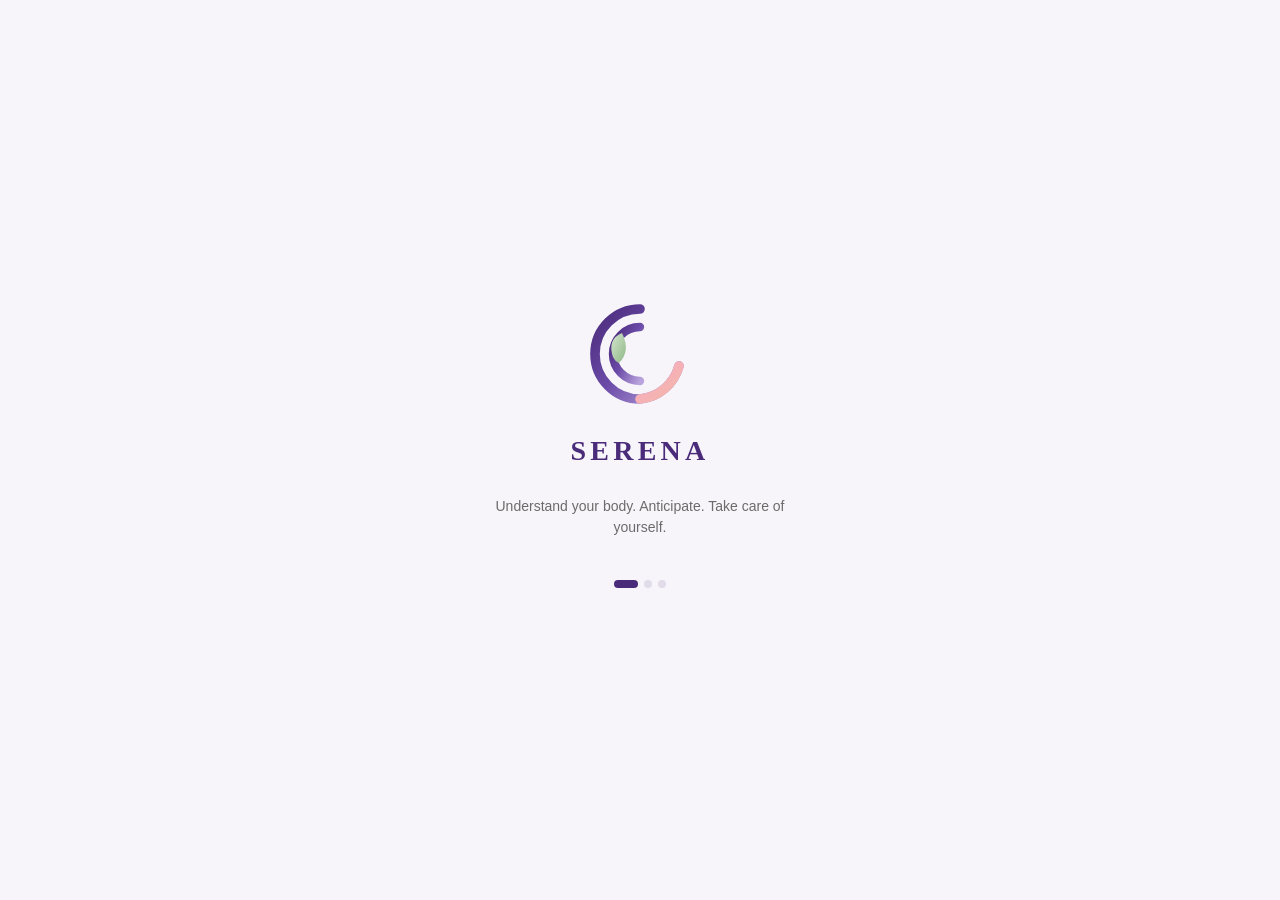
==== commit 08bbdb6b: "feat(pwa): intégrer les ressources PWA locales Relie serena.html au manifeste et au service worker d" ====
--- a/serena.html
+++ b/serena.html
@@ -1,3583 +1,4045 @@
 <!DOCTYPE html>
 <html lang="fr">
-
 <head>
-    <meta charset="UTF-8">
-    <meta name="viewport" content="width=device-width, initial-scale=1, viewport-fit=cover">
-    <meta name="theme-color" content="#4A2B7A">
-    <meta name="apple-mobile-web-app-capable" content="yes">
-    <meta name="apple-mobile-web-app-status-bar-style" content="black-translucent">
-    <meta name="apple-mobile-web-app-title" content="SERENA">
-    <meta name="description" content="SERENA — Comprendre son corps. Anticiper. Prendre soin de soi.">
-    <meta name="color-scheme" content="light dark">
-    <title>SERENA</title>
-    <link rel="icon" type="image/svg+xml"
-        href="data:image/svg+xml,%3Csvg xmlns='http://www.w3.org/2000/svg' viewBox='0 0 200 200'%3E%3Cdefs%3E%3ClinearGradient id='v' x1='0' y1='0' x2='1' y2='1'%3E%3Cstop offset='0%25' stop-color='%234A2B7A'/%3E%3Cstop offset='100%25' stop-color='%23B8A3DC'/%3E%3C/linearGradient%3E%3ClinearGradient id='r' x1='0' y1='0' x2='1' y2='1'%3E%3Cstop offset='0%25' stop-color='%23F5A9C4'/%3E%3Cstop offset='100%25' stop-color='%23F5B8A8'/%3E%3C/linearGradient%3E%3ClinearGradient id='g' x1='0' y1='0' x2='1' y2='1'%3E%3Cstop offset='0%25' stop-color='%23D4E5CE'/%3E%3Cstop offset='100%25' stop-color='%238FB886'/%3E%3C/linearGradient%3E%3C/defs%3E%3Cpath d='M100 25 A75 75 0 1 0 100 175 A75 75 0 0 0 165 120' fill='none' stroke='url(%23v)' stroke-width='16' stroke-linecap='round'/%3E%3Cpath d='M100 55 A45 45 0 1 0 100 145' fill='none' stroke='url(%23v)' stroke-width='14' stroke-linecap='round'/%3E%3Cpath d='M100 175 A75 75 0 0 0 165 120' fill='none' stroke='url(%23r)' stroke-width='16' stroke-linecap='round'/%3E%3Cpath d='M55 105 Q45 75 70 65 Q85 95 65 115 Q58 112 55 105 Z' fill='url(%23g)'/%3E%3C/svg%3E">
-    <style>
-        /* ============================================================
-   SERENA V1.2 — Design tokens (palette logo)
-   ============================================================ */
-        :root {
-            /* Primaires */
-            --violet-900: #2E1B5B;
-            --violet-700: #4A2B7A;
-            --violet-500: #6B4BA8;
-            --violet-300: #B8A3DC;
-            --violet-100: #EDE7F6;
-
-            /* Secondaires */
-            --rose-500: #F5A9C4;
-            --rose-300: #FBD5E3;
-            --rose-100: #FDF0F5;
-
-            /* Nature */
-            --vert-500: #8FB886;
-            --vert-300: #D4E5CE;
-            --vert-100: #EEF5EA;
-
-            /* Pêche */
-            --peche-500: #F5B8A8;
-            --peche-300: #FBE0D6;
-
-            /* Neutres */
-            --gris-900: #2B2B2B;
-            --gris-700: #555555;
-            --gris-500: #6B6B6B;
-            --gris-300: #DDDDDD;
-            --gris-100: #F7F5FA;
-            --blanc: #FFFFFF;
-
-            /* Sémantiques */
-            --danger: #E85A6E;
-            --success: #6BBF8A;
-            --warn: #F0B860;
-
-            /* Tokens applicatifs */
-            --bg: var(--gris-100);
-            --surface: var(--blanc);
-            --ink: var(--violet-900);
-            --muted: var(--gris-500);
-            --primary: var(--violet-700);
-            --primary-soft: var(--violet-100);
-            --accent: var(--rose-500);
-            --border: rgba(74, 43, 122, 0.12);
-            --shadow-sm: 0 2px 8px rgba(74, 43, 122, 0.08);
-            --shadow: 0 6px 20px rgba(74, 43, 122, 0.12);
-            --radius: 16px;
-            --radius-sm: 10px;
-            --font-head: 'Fraunces', 'Iowan Old Style', 'Georgia', serif;
-            --font-body: -apple-system, BlinkMacSystemFont, 'Segoe UI', Inter, Roboto, Helvetica, Arial, sans-serif;
-            --safe-top: env(safe-area-inset-top, 0px);
-            --safe-bottom: env(safe-area-inset-bottom, 0px);
+<meta charset="UTF-8">
+<meta name="viewport" content="width=device-width, initial-scale=1, viewport-fit=cover">
+<meta name="theme-color" content="#4A2B7A">
+<meta name="apple-mobile-web-app-capable" content="yes">
+<meta name="apple-mobile-web-app-status-bar-style" content="black-translucent">
+<meta name="apple-mobile-web-app-title" content="SERENA">
+<meta name="description" content="SERENA — Comprendre son corps. Anticiper. Prendre soin de soi.">
+<meta name="color-scheme" content="light dark">
+<title>SERENA</title>
+<link rel="icon" href="./assets/favicon.ico" sizes="any">
+<link rel="icon" type="image/png" sizes="96x96" href="./assets/favicon-96x96.png">
+<link rel="apple-touch-icon" href="./assets/apple-touch-icon.png">
+<link rel="manifest" href="./manifest.json">
+<style>
+
+:root{
+
+  --violet-900:#2E1B5B; --violet-700:#4A2B7A; --violet-500:#6B4BA8;
+  --violet-300:#B8A3DC; --violet-100:#EDE7F6;
+
+
+  --rose-500:#F5A9C4; --rose-300:#FBD5E3; --rose-100:#FDF0F5;
+
+
+  --vert-500:#8FB886; --vert-300:#D4E5CE; --vert-100:#EEF5EA;
+
+
+  --peche-500:#F5B8A8; --peche-300:#FBE0D6;
+
+
+  --gris-900:#2B2B2B; --gris-700:#555555; --gris-500:#6B6B6B;
+  --gris-300:#DDDDDD; --gris-100:#F7F5FA; --blanc:#FFFFFF;
+
+
+  --danger:#E85A6E; --success:#6BBF8A; --warn:#F0B860;
+
+
+  --bg:var(--gris-100);
+  --surface:var(--blanc);
+  --ink:var(--violet-900);
+  --muted:var(--gris-500);
+  --primary:var(--violet-700);
+  --primary-soft:var(--violet-100);
+  --accent:var(--rose-500);
+  --border:rgba(74,43,122,0.12);
+  --shadow-sm:0 2px 8px rgba(74,43,122,0.08);
+  --shadow:0 6px 20px rgba(74,43,122,0.12);
+  --radius:16px; --radius-sm:10px;
+  --font-head:'Fraunces','Iowan Old Style','Georgia',serif;
+  --font-body:-apple-system,BlinkMacSystemFont,'Segoe UI',Inter,Roboto,Helvetica,Arial,sans-serif;
+  --safe-top:env(safe-area-inset-top,0px);
+  --safe-bottom:env(safe-area-inset-bottom,0px);
+}
+
+@media (prefers-color-scheme: dark){
+  :root:not([data-theme="light"]){
+    --bg:#1A1428; --surface:#2A1F3D; --ink:#F7F5FA; --muted:#B8A3DC;
+    --primary:#B8A3DC; --primary-soft:rgba(184,163,220,0.15);
+    --accent:#F5A9C4;
+    --border:rgba(247,245,250,0.10);
+    --shadow-sm:0 2px 8px rgba(0,0,0,0.3);
+    --shadow:0 6px 20px rgba(0,0,0,0.35);
+  }
+}
+:root[data-theme="dark"]{
+  --bg:#1A1428; --surface:#2A1F3D; --ink:#F7F5FA; --muted:#B8A3DC;
+  --primary:#B8A3DC; --primary-soft:rgba(184,163,220,0.15);
+  --accent:#F5A9C4;
+  --border:rgba(247,245,250,0.10);
+  --shadow-sm:0 2px 8px rgba(0,0,0,0.3);
+  --shadow:0 6px 20px rgba(0,0,0,0.35);
+}
+
+*{box-sizing:border-box}
+html,body{height:100%;margin:0;padding:0}
+body{
+  background:var(--bg); color:var(--ink); font-family:var(--font-body);
+  font-size:16px; line-height:1.5; -webkit-font-smoothing:antialiased;
+  -webkit-tap-highlight-color:transparent;
+  padding-top:var(--safe-top); padding-bottom:var(--safe-bottom);
+}
+h1,h2,h3,.brand{font-family:var(--font-head); font-weight:600}
+button{font-family:inherit; cursor:pointer}
+a{color:var(--primary)}
+img,svg{max-width:100%; display:block}
+@media (prefers-reduced-motion: reduce){
+  *{animation-duration:.001ms!important; transition-duration:.001ms!important}
+}
+.hidden{display:none!important}
+.sr-only{position:absolute;width:1px;height:1px;overflow:hidden;clip:rect(0,0,0,0)}
+button:focus-visible, a:focus-visible, input:focus-visible,
+select:focus-visible, textarea:focus-visible, [tabindex]:focus-visible{
+  outline:3px solid var(--primary); outline-offset:2px;
+}
+button:disabled{opacity:.5; cursor:not-allowed}
+
+button, .btn{
+  min-height:44px; min-width:44px;
+  border:none; border-radius:var(--radius-sm);
+  background:var(--surface); color:var(--ink);
+  font-size:15px; font-weight:600;
+  transition:transform .1s ease, background .15s ease;
+}
+button:active{transform:scale(0.97)}
+.btn-primary{background:var(--primary); color:#fff; padding:12px 18px}
+.btn-primary:hover{background:var(--violet-500)}
+.btn-secondary{background:var(--primary-soft); color:var(--primary); padding:12px 18px}
+.btn-outline{background:transparent; border:1.5px solid var(--border); color:var(--ink); padding:12px 18px}
+.btn-danger{background:var(--danger); color:#fff; padding:12px 18px}
+.btn-ghost{background:transparent; padding:8px 10px; color:var(--muted)}
+.btn-sm{min-height:36px; padding:6px 12px; font-size:13px}
+
+.card{
+  background:var(--surface); border:1px solid var(--border);
+  border-radius:var(--radius); box-shadow:var(--shadow-sm);
+  padding:16px; margin-bottom:12px;
+}
+.card-gradient{
+  background:linear-gradient(135deg,var(--violet-700),var(--violet-500) 60%,var(--rose-500));
+  color:#fff; border:none;
+}
+.card-preg{
+  background:linear-gradient(135deg,var(--rose-500),var(--violet-300));
+  color:#fff; border:none;
+}
+.card-title{font-size:.8rem; text-transform:uppercase; letter-spacing:.05em; font-weight:700; opacity:.85}
+.card-value{font-size:1.9rem; font-weight:700; font-family:var(--font-head); margin-top:6px; line-height:1.1}
+.card-unit{font-size:1rem; font-weight:500; opacity:.8; margin-left:4px}
+.card-desc{font-size:.85rem; opacity:.9; margin-top:6px; line-height:1.4}
+
+label{display:block; font-size:13px; font-weight:600; color:var(--primary); margin:10px 0 4px}
+input,select,textarea{
+  width:100%; padding:11px 12px; border-radius:var(--radius-sm);
+  border:1.5px solid var(--border); background:var(--bg); color:var(--ink);
+  font-size:15px; font-family:inherit;
+}
+input:focus,select:focus,textarea:focus{
+  outline:none; border-color:var(--violet-500);
+  box-shadow:0 0 0 3px rgba(107,75,168,0.15);
+}
+textarea{resize:vertical; min-height:70px}
+.form-hint{font-size:12px; color:var(--muted); margin-top:4px}
+
+.pills{display:flex; gap:8px; flex-wrap:wrap; margin-top:6px}
+.pill{
+  padding:8px 14px; border-radius:20px; background:var(--bg);
+  border:1.5px solid var(--border); font-size:.85rem; font-weight:600;
+  color:var(--muted); cursor:pointer; transition:all .15s;
+}
+.pill.selected{background:var(--primary); color:#fff; border-color:var(--primary)}
+.pill.emoji{font-size:1.4rem; padding:6px 12px; line-height:1}
+
+#app{max-width:1180px; margin:0 auto; min-height:100vh; display:flex; flex-direction:column}
+main{flex:1; padding:16px 16px 96px}
+@media (min-width:1024px){ main{padding:24px 32px 48px} }
+
+.topbar{
+  position:sticky; top:0; z-index:20; background:var(--bg);
+  display:flex; align-items:center; gap:10px;
+  padding:calc(10px + var(--safe-top)) 16px 10px;
+  border-bottom:1px solid var(--border);
+}
+.topbar .brand{font-weight:700; font-size:19px; display:flex; align-items:center; gap:8px; color:var(--primary)}
+.topbar .grow{flex:1}
+
+.tabbar{
+  position:fixed; left:0; right:0; bottom:0; z-index:30;
+  background:var(--surface); border-top:1px solid var(--border);
+  display:flex; padding-bottom:var(--safe-bottom);
+}
+.tabbar button{
+  flex:1; background:transparent; border-radius:0;
+  display:flex; flex-direction:column; align-items:center; gap:2px;
+  padding:8px 2px; font-size:11px; color:var(--muted); font-weight:600;
+}
+.tabbar button[aria-current="page"]{color:var(--primary)}
+.tabbar svg{width:22px; height:22px}
+
+.sidebar{display:none}
+@media (min-width:1024px){
+  #app{flex-direction:row}
+  .tabbar{display:none}
+  .sidebar{
+    display:flex; flex-direction:column; width:230px; flex-shrink:0;
+    border-right:1px solid var(--border); padding:18px 12px; gap:2px;
+    position:sticky; top:0; align-self:flex-start; height:100vh; overflow-y:auto;
+  }
+  .sidebar button{
+    display:flex; align-items:center; gap:10px; justify-content:flex-start;
+    padding:11px 12px; font-size:14px; font-weight:600; color:var(--muted);
+    border-radius:var(--radius-sm); background:transparent;
+  }
+  .sidebar button[aria-current="page"]{background:var(--primary-soft); color:var(--primary)}
+  .content-col{flex:1; min-width:0}
+  .topbar{display:none}
+}
+
+.center-screen{
+  min-height:100vh; display:flex; flex-direction:column;
+  align-items:center; justify-content:center; padding:24px; text-align:center; gap:10px;
+}
+.logo-lg{width:120px; height:120px}
+.tagline{color:var(--muted); font-size:14px; max-width:300px}
+
+.pinpad{display:flex; gap:12px; margin:18px 0; justify-content:center}
+.pinpad .dot{width:14px; height:14px; border-radius:50%; border:1.5px solid var(--muted)}
+.pinpad .dot.filled{background:var(--primary); border-color:var(--primary)}
+.numpad{display:grid; grid-template-columns:repeat(3,72px); gap:14px; justify-content:center}
+.numpad button{
+  width:72px; height:72px; border-radius:50%;
+  background:var(--surface); border:1px solid var(--border);
+  font-size:22px; font-weight:600; color:var(--ink);
+}
+
+.onb-step{max-width:480px; margin:0 auto; width:100%}
+.onb-illustr{width:100%; height:140px; display:flex; align-items:center; justify-content:center; color:var(--primary)}
+.progress-dots{display:flex; gap:6px; margin:18px 0; justify-content:center}
+.progress-dots span{width:8px; height:8px; border-radius:50%; background:var(--border); transition:all .3s}
+.progress-dots span.active{background:var(--primary); width:24px; border-radius:4px}
+
+.cal-head{display:flex; align-items:center; justify-content:space-between; margin-bottom:10px}
+.cal-grid{display:grid; grid-template-columns:repeat(7,1fr); gap:5px}
+.cal-dow{text-align:center; font-size:11px; color:var(--muted); font-weight:700; padding:4px 0}
+.cal-day{
+  aspect-ratio:1; border-radius:10px; border:1px solid var(--border);
+  background:var(--surface); display:flex; flex-direction:column;
+  align-items:center; justify-content:center; position:relative;
+  font-size:13px; gap:2px; color:var(--ink); min-height:0;
+}
+.cal-day.out{opacity:.35}
+.cal-day.today{border-color:var(--primary); border-width:2px}
+.cal-day.period{background:var(--rose-500); color:#fff; font-weight:700}
+.cal-day.fertile{background:var(--vert-300); color:var(--violet-900)}
+.cal-day.ovulation{background:var(--vert-500); color:#fff; font-weight:700}
+.cal-day.predicted{border:1px dashed var(--rose-500)}
+.cal-day .dots{display:flex; gap:2px; position:absolute; bottom:4px}
+.cal-day .dots span{width:5px; height:5px; border-radius:50%}
+.dot-period{background:var(--danger)}
+.dot-fertile{background:var(--vert-500)}
+.dot-ovu{background:var(--violet-700)}
+.dot-log{background:var(--primary)}
+.cal-legend{display:flex; flex-wrap:wrap; gap:10px; margin-top:14px; font-size:.75rem; color:var(--muted)}
+.cal-legend span{display:flex; align-items:center; gap:5px}
+.lg-box{width:12px; height:12px; border-radius:3px; display:inline-block}
+
+.overlay{
+  position:fixed; inset:0; background:rgba(46,27,91,0.5);
+  z-index:50; display:flex; align-items:flex-end; justify-content:center;
+  backdrop-filter:blur(4px);
+}
+@media (min-width:640px){ .overlay{align-items:center} }
+.sheet{
+  background:var(--surface); width:100%; max-width:560px;
+  max-height:88vh; overflow-y:auto;
+  border-radius:20px 20px 0 0; padding:18px 18px calc(18px + var(--safe-bottom));
+  box-shadow:var(--shadow); animation:slideUp .25s ease;
+}
+@media (min-width:640px){ .sheet{border-radius:20px} }
+@keyframes slideUp{from{transform:translateY(40px); opacity:0} to{transform:none; opacity:1}}
+.sheet-head{display:flex; align-items:center; justify-content:space-between; margin-bottom:12px}
+.sheet-head h2{margin:0; font-size:18px; color:var(--primary)}
+
+#toastwrap{
+  position:fixed; bottom:calc(80px + var(--safe-bottom));
+  left:0; right:0; display:flex; flex-direction:column;
+  align-items:center; gap:8px; z-index:80; pointer-events:none;
+}
+@media (min-width:1024px){ #toastwrap{bottom:24px} }
+.toast{
+  background:var(--violet-900); color:#fff;
+  padding:10px 16px; border-radius:99px; font-size:13px;
+  box-shadow:var(--shadow); max-width:90vw;
+  opacity:1; transition:opacity .3s;
+}
+
+.chart-wrap{width:100%; overflow-x:auto}
+canvas.chart{width:100%; height:180px; display:block}
+
+.pill-status{display:inline-block; padding:3px 10px; border-radius:99px; font-size:12px; font-weight:600}
+.pill-red{background:rgba(232,90,110,.14); color:var(--danger)}
+.pill-green{background:rgba(107,191,138,.18); color:#3A7A4F}
+.pill-violet{background:var(--primary-soft); color:var(--primary)}
+.pill-grey{background:rgba(107,107,107,.14); color:var(--muted)}
+.pill-warn{background:rgba(240,184,96,.2); color:#8A5A00}
+
+.badge{padding:4px 10px; border-radius:20px; font-size:.7rem; font-weight:700; text-transform:uppercase}
+.badge-actif{background:var(--vert-300); color:#3A7A4F}
+.badge-expire{background:var(--rose-300); color:#A83A5A}
+.badge-bientot{background:#FBE5B5; color:#8A5A00}
+
+.timeline{position:relative; padding-left:26px}
+.timeline::before{content:''; position:absolute; left:8px; top:6px; bottom:6px; width:2px; background:var(--rose-300)}
+.tl-item{position:relative; padding-bottom:14px}
+.tl-dot{position:absolute; left:-22px; top:4px; width:14px; height:14px; border-radius:50%;
+  background:var(--violet-700); border:3px solid var(--surface); box-shadow:0 0 0 2px var(--violet-300)}
+.tl-dot.done{background:var(--success)}
+.tl-dot.upcoming{background:var(--gris-300)}
+.tl-title{font-weight:600; color:var(--primary); font-size:.9rem}
+.tl-sub{font-size:.8rem; color:var(--muted)}
+
+.disclaimer{
+  background:rgba(240,184,96,.12); border-left:4px solid var(--warn);
+  padding:12px; border-radius:8px; font-size:.8rem; color:#7A5A00;
+  margin-top:14px; line-height:1.5;
+}
+.empty{text-align:center; padding:36px 16px; color:var(--muted)}
+.empty .ico{font-size:3rem; opacity:.5; margin-bottom:12px}
+.row{display:flex; gap:10px; flex-wrap:wrap}
+.row-between{display:flex; justify-content:space-between; align-items:center; gap:10px}
+.grid2{display:grid; grid-template-columns:1fr 1fr; gap:10px}
+.muted{color:var(--muted); font-size:13px}
+.mt-12{margin-top:12px} .mt-20{margin-top:20px}
+.section-title{font-size:1.4rem; margin:4px 0 4px; color:var(--primary)}
+.section-sub{color:var(--muted); font-size:.9rem; margin-bottom:18px}
+table.hist{width:100%; border-collapse:collapse; font-size:13px}
+table.hist th,table.hist td{text-align:left; padding:6px 8px; border-bottom:1px solid var(--border)}
+table.hist th{color:var(--muted); font-weight:600}
+
+.toggle{position:relative; width:44px; height:26px; border-radius:99px; background:var(--border); flex-shrink:0; border:none}
+.toggle.on{background:var(--primary)}
+.toggle span{position:absolute; top:3px; left:3px; width:20px; height:20px; border-radius:50%; background:#fff; transition:transform .15s}
+.toggle.on span{transform:translateX(18px)}
+
+.timer-num{font-size:48px; font-family:var(--font-head); font-weight:700; text-align:center; margin:14px 0; color:var(--primary)}
+.timer-btn{width:130px; height:130px; border-radius:50%; font-size:16px; font-weight:700; color:#fff; margin:0 auto; display:block; border:none}
+.timer-btn.start{background:var(--primary)}
+.timer-btn.stop{background:var(--danger)}
+
+.settings-list button{
+  width:100%; display:flex; justify-content:space-between; align-items:center;
+  padding:13px 14px; border:1px solid var(--border); margin-bottom:8px;
+  text-align:left; font-weight:600; background:var(--surface); color:var(--ink);
+  border-radius:var(--radius-sm);
+}
+
+.progress-bar{height:10px; background:var(--border); border-radius:99px; overflow:hidden; margin-top:10px}
+.progress-fill{height:100%; background:var(--primary); border-radius:99px; transition:width .4s ease}
+
+#print-report{display:none}
+@media print{
+  body *{visibility:hidden}
+  #print-report,#print-report *{visibility:visible}
+  #print-report{display:block; position:absolute; left:0; top:0; width:100%; color:#111; background:#fff}
+  .no-print{display:none!important}
+}
+</style>
+</head>
+
+<body>
+<svg width="0" height="0" style="position:absolute" aria-hidden="true">
+  <defs>
+<symbol id="logo-serena" viewBox="0 0 200 200">
+      <defs>
+        <linearGradient id="lg-violet" x1="0" y1="0" x2="1" y2="1">
+          <stop offset="0%" stop-color="#4A2B7A"/>
+          <stop offset="50%" stop-color="#6B4BA8"/>
+          <stop offset="100%" stop-color="#B8A3DC"/>
+        </linearGradient>
+        <linearGradient id="lg-rose" x1="0" y1="0" x2="1" y2="1">
+          <stop offset="0%" stop-color="#F5A9C4"/>
+          <stop offset="100%" stop-color="#F5B8A8"/>
+        </linearGradient>
+        <linearGradient id="lg-vert" x1="0" y1="0" x2="1" y2="1">
+          <stop offset="0%" stop-color="#D4E5CE"/>
+          <stop offset="100%" stop-color="#8FB886"/>
+        </linearGradient>
+      </defs>
+<path d="M100 25 A75 75 0 1 0 100 175 A75 75 0 0 0 165 120"
+            fill="none" stroke="url(#lg-violet)" stroke-width="16" stroke-linecap="round"/>
+<path d="M100 55 A45 45 0 1 0 100 145"
+            fill="none" stroke="url(#lg-violet)" stroke-width="14" stroke-linecap="round"/>
+<path d="M100 175 A75 75 0 0 0 165 120"
+            fill="none" stroke="url(#lg-rose)" stroke-width="16" stroke-linecap="round"/>
+<path d="M55 105 Q45 75 70 65 Q85 95 65 115 Q58 112 55 105 Z"
+            fill="url(#lg-vert)"/>
+    </symbol>
+<symbol id="logo-serena-compact" viewBox="0 0 200 200">
+      <use href="#logo-serena"/>
+    </symbol>
+<symbol id="logo-serena-mono" viewBox="0 0 200 200">
+      <path d="M100 25 A75 75 0 1 0 100 175 A75 75 0 0 0 165 120"
+            fill="none" stroke="currentColor" stroke-width="16" stroke-linecap="round"/>
+      <path d="M100 55 A45 45 0 1 0 100 145"
+            fill="none" stroke="currentColor" stroke-width="14" stroke-linecap="round"/>
+      <path d="M100 175 A75 75 0 0 0 165 120"
+            fill="none" stroke="currentColor" stroke-width="16" stroke-linecap="round" opacity=".55"/>
+      <path d="M55 105 Q45 75 70 65 Q85 95 65 115 Q58 112 55 105 Z"
+            fill="currentColor"/>
+    </symbol>
+<symbol id="ico-home" viewBox="0 0 24 24">
+      <path d="M4 11l8-7 8 7v9a1 1 0 01-1 1h-4v-6H9v6H5a1 1 0 01-1-1z"
+            fill="none" stroke="currentColor" stroke-width="1.8" stroke-linecap="round" stroke-linejoin="round"/>
+    </symbol>
+    <symbol id="ico-calendar" viewBox="0 0 24 24">
+      <rect x="3" y="5" width="18" height="16" rx="2" fill="none" stroke="currentColor" stroke-width="1.8"/>
+      <path d="M3 9h18M8 3v4M16 3v4" fill="none" stroke="currentColor" stroke-width="1.8" stroke-linecap="round"/>
+    </symbol>
+    <symbol id="ico-chart" viewBox="0 0 24 24">
+      <path d="M4 20V10M12 20V4M20 20v-7" fill="none" stroke="currentColor" stroke-width="1.8" stroke-linecap="round"/>
+    </symbol>
+    <symbol id="ico-heart" viewBox="0 0 24 24">
+      <path d="M12 21s-7-4.5-9.5-9C.8 8.4 3 4 7 4c2 0 3.7 1.2 5 3 1.3-1.8 3-3 5-3 4 0 6.2 4.4 4.5 8-2.5 4.5-9.5 9-9.5 9z"
+            fill="none" stroke="currentColor" stroke-width="1.8" stroke-linecap="round" stroke-linejoin="round"/>
+    </symbol>
+    <symbol id="ico-user" viewBox="0 0 24 24">
+      <circle cx="12" cy="8" r="4" fill="none" stroke="currentColor" stroke-width="1.8"/>
+      <path d="M4 21c0-4 4-6 8-6s8 2 8 6" fill="none" stroke="currentColor" stroke-width="1.8" stroke-linecap="round"/>
+    </symbol>
+    <symbol id="ico-lock" viewBox="0 0 24 24">
+      <rect x="4" y="10" width="16" height="10" rx="2" fill="none" stroke="currentColor" stroke-width="2"/>
+      <path d="M8 10V7a4 4 0 018 0v3" fill="none" stroke="currentColor" stroke-width="2" stroke-linecap="round"/>
+    </symbol>
+    <symbol id="ico-close" viewBox="0 0 24 24">
+      <path d="M6 6l12 12M18 6L6 18" fill="none" stroke="currentColor" stroke-width="2" stroke-linecap="round"/>
+    </symbol>
+    <symbol id="ico-theme" viewBox="0 0 24 24">
+      <circle cx="12" cy="12" r="5" fill="none" stroke="currentColor" stroke-width="2"/>
+      <path d="M12 2v2M12 20v2M4 12H2M22 12h-2M5 5l1.5 1.5M17.5 17.5L19 19M5 19l1.5-1.5M17.5 6.5L19 5"
+            fill="none" stroke="currentColor" stroke-width="2" stroke-linecap="round"/>
+    </symbol>
+    <symbol id="ico-settings" viewBox="0 0 24 24">
+      <circle cx="12" cy="12" r="3" fill="none" stroke="currentColor" stroke-width="1.8"/>
+      <path d="M19.4 15a1.65 1.65 0 0 0 .33 1.82l.06.06a2 2 0 1 1-2.83 2.83l-.06-.06a1.65 1.65 0 0 0-1.82-.33 1.65 1.65 0 0 0-1 1.51V21a2 2 0 1 1-4 0v-.09a1.65 1.65 0 0 0-1-1.51 1.65 1.65 0 0 0-1.82.33l-.06.06a2 2 0 1 1-2.83-2.83l.06-.06a1.65 1.65 0 0 0 .33-1.82 1.65 1.65 0 0 0-1.51-1H3a2 2 0 1 1 0-4h.09a1.65 1.65 0 0 0 1.51-1 1.65 1.65 0 0 0-.33-1.82l-.06-.06a2 2 0 1 1 2.83-2.83l.06.06a1.65 1.65 0 0 0 1.82.33H9a1.65 1.65 0 0 0 1-1.51V3a2 2 0 1 1 4 0v.09a1.65 1.65 0 0 0 1 1.51 1.65 1.65 0 0 0 1.82-.33l.06-.06a2 2 0 1 1 2.83 2.83l-.06.06a1.65 1.65 0 0 0-.33 1.82V9a1.65 1.65 0 0 0 1.51 1H21a2 2 0 1 1 0 4h-.09a1.65 1.65 0 0 0-1.51 1z"
+            fill="none" stroke="currentColor" stroke-width="1.8" stroke-linecap="round" stroke-linejoin="round"/>
+    </symbol>
+  </defs>
+</svg>
+<div id="print-report" aria-hidden="true"></div>
+<div id="toastwrap" role="status" aria-live="polite" aria-atomic="false"></div>
+<div id="screen-splash" class="center-screen">
+  <svg class="logo-lg" aria-hidden="true"><use href="#logo-serena"/></svg>
+  <h1 class="brand" style="font-size:28px;margin:6px 0 0;color:var(--primary);letter-spacing:.15em">SERENA</h1>
+  <p class="tagline" data-i18n="tagline">Comprendre son corps. Anticiper. Prendre soin de soi.</p>
+  <div class="progress-dots" aria-hidden="true">
+    <span class="active"></span><span></span><span></span>
+  </div>
+</div>
+<div id="screen-lock" class="center-screen hidden">
+  <svg width="56" height="56" aria-hidden="true" style="color:var(--primary)">
+    <use href="#ico-lock"/>
+  </svg>
+  <h2 data-i18n="lockTitle" style="color:var(--primary)">Application verrouillée</h2>
+  <p class="muted" id="lockMsg" data-i18n="lockEnterPin">Entrez votre code PIN</p>
+  <div class="pinpad" id="pinDots" aria-hidden="true"></div>
+  <div class="numpad" id="numpad" role="group" aria-label="Clavier numérique"></div>
+  <button class="btn-ghost hidden" id="btnBiometric" style="margin-top:10px" data-i18n="useBiometric">
+    Utiliser la biométrie
+  </button>
+</div>
+<div id="screen-onboarding" class="center-screen hidden" style="justify-content:flex-start;padding-top:40px">
+  <div class="onb-step" id="onbContent" style="width:100%"></div>
+</div>
+<div id="app" class="hidden">
+<nav class="sidebar" id="sidebar" aria-label="Navigation principale"></nav>
+
+  <div class="content-col">
+<header class="topbar">
+      <div class="brand">
+        <svg width="28" height="28" aria-hidden="true"><use href="#logo-serena-compact"/></svg>
+        SERENA
+      </div>
+      <div class="grow"></div>
+      <button class="btn-ghost" id="btnThemeTop" aria-label="Changer de thème" title="Changer de thème">
+        <svg width="22" height="22"><use href="#ico-theme"/></svg>
+      </button>
+      <button class="btn-ghost" id="btnSettingsTop" aria-label="Paramètres">
+        <svg width="22" height="22"><use href="#ico-settings"/></svg>
+      </button>
+    </header>
+<main id="mainView" role="main" aria-live="polite"></main>
+  </div>
+<nav class="tabbar" id="tabbar" aria-label="Navigation"></nav>
+</div>
+<div id="modalRoot"></div>
+<div id="offlineBadge" class="hidden" style="
+  position:fixed; top:calc(8px + var(--safe-top)); left:50%; transform:translateX(-50%);
+  background:var(--warn); color:#5A3A00; padding:4px 12px; border-radius:99px;
+  font-size:12px; font-weight:600; z-index:100; box-shadow:var(--shadow-sm)">
+  ⚠️ Hors-ligne — données locales uniquement
+</div>
+<script>
+'use strict';
+window.SERENA = window.SERENA || {};
+const S = window.SERENA;
+
+S.$  = (sel, root) => (root || document).querySelector(sel);
+S.$$ = (sel, root) => Array.from((root || document).querySelectorAll(sel));
+
+S.el = function(tag, attrs, children){
+  const node = document.createElement(tag);
+  if(attrs){
+    for(const k in attrs){
+      if(k === 'class') node.className = attrs[k];
+      else if(k === 'dataset'){ Object.assign(node.dataset, attrs[k]); }
+      else if(k === 'style' && typeof attrs[k] === 'object'){ Object.assign(node.style, attrs[k]); }
+      else if(k.startsWith('on') && typeof attrs[k] === 'function'){
+        node.addEventListener(k.slice(2).toLowerCase(), attrs[k]);
+      }
+      else if(attrs[k] === true) node.setAttribute(k, '');
+      else if(attrs[k] === false || attrs[k] == null) continue;
+      else node.setAttribute(k, attrs[k]);
+    }
+  }
+  if(children != null){
+    const arr = Array.isArray(children) ? children : [children];
+    arr.forEach(c => {
+      if(c == null || c === false) return;
+      node.appendChild(typeof c === 'string' || typeof c === 'number'
+        ? document.createTextNode(String(c))
+        : c);
+    });
+  }
+  return node;
+};
+
+S.escapeHtml = function(str){
+  if(str == null) return '';
+  return String(str)
+    .replace(/&/g, '&amp;')
+    .replace(/</g, '&lt;')
+    .replace(/>/g, '&gt;')
+    .replace(/"/g, '&quot;')
+    .replace(/'/g, '&#39;');
+};
+
+S.dt = {
+  toISO(y, m, d){
+    return `${y}-${String(m).padStart(2,'0')}-${String(d).padStart(2,'0')}`;
+  },
+  parse(iso){
+    const [y,m,d] = iso.split('-').map(Number);
+    return {y,m,d};
+  },
+  toSerial(iso){
+    const {y,m,d} = this.parse(iso);
+    return Math.round(Date.UTC(y, m-1, d) / 86400000);
+  },
+  fromSerial(serial){
+    const dt = new Date(serial * 86400000);
+    return this.toISO(dt.getUTCFullYear(), dt.getUTCMonth()+1, dt.getUTCDate());
+  },
+  addDays(iso, n){
+    return this.fromSerial(this.toSerial(iso) + n);
+  },
+  diffDays(isoA, isoB){
+    return this.toSerial(isoB) - this.toSerial(isoA);
+  },
+  todayISO(){
+    const n = new Date();
+    return this.toISO(n.getFullYear(), n.getMonth()+1, n.getDate());
+  },
+  fmt(iso, withYear){
+    if(!iso) return '—';
+    const {y,m,d} = this.parse(iso);
+    const months = S.lang === 'fr'
+      ? ['janv','févr','mars','avr','mai','juin','juil','août','sept','oct','nov','déc']
+      : ['Jan','Feb','Mar','Apr','May','Jun','Jul','Aug','Sep','Oct','Nov','Dec'];
+    return `${d} ${months[m-1]}${withYear === false ? '' : ' ' + y}`;
+  },
+  fmtLong(iso){
+    if(!iso) return '—';
+    const {y,m,d} = this.parse(iso);
+    const months = S.lang === 'fr'
+      ? ['janvier','février','mars','avril','mai','juin','juillet','août','septembre','octobre','novembre','décembre']
+      : ['January','February','March','April','May','June','July','August','September','October','November','December'];
+    return `${d} ${months[m-1]} ${y}`;
+  },
+  monthLabel(y, m){
+    const months = S.lang === 'fr'
+      ? ['Janvier','Février','Mars','Avril','Mai','Juin','Juillet','Août','Septembre','Octobre','Novembre','Décembre']
+      : ['January','February','March','April','May','June','July','August','September','October','November','December'];
+    return `${months[m-1]} ${y}`;
+  },
+  dows(){
+    return S.lang === 'fr'
+      ? ['L','M','M','J','V','S','D']
+      : ['M','T','W','T','F','S','S'];
+  },
+  age(birthISO){
+    if(!birthISO) return null;
+    const {y,m,d} = this.parse(birthISO);
+    const today = new Date();
+    let age = today.getFullYear() - y;
+    const beforeBirthday = (today.getMonth()+1 < m) || (today.getMonth()+1 === m && today.getDate() < d);
+    if(beforeBirthday) age--;
+    return age;
+  }
+};
+
+S.dict = {
+fr: {
+  tagline: "Comprendre son corps. Anticiper. Prendre soin de soi.",
+  appName: "SERENA",
+
+  lockTitle: "Application verrouillée",
+  lockEnterPin: "Entrez votre code PIN",
+  useBiometric: "Utiliser la biométrie",
+  wrongPin: "Code incorrect",
+  tryAgainIn: "Réessayez dans {n}s",
+  pinCreated: "Code PIN créé",
+  pinRequired: "Code à 4 chiffres requis",
+  pinMismatch: "Les codes ne correspondent pas",
+  confirmPin: "Confirmez le code",
+  createPin: "Créer un code PIN",
+  pinChangeOk: "Code PIN modifié",
+  pinCurrentWrong: "PIN actuel incorrect",
+
+  onbWelcomeTitle: "Bienvenue sur SERENA",
+  onbWelcomeBody: "SERENA vous aide à comprendre votre cycle, suivre votre corps et anticiper — sans jugement, sans diagnostic.",
+  onbPrivacyTitle: "Vos données restent chez vous",
+  onbPrivacyBody: "Toutes vos données de santé sont stockées uniquement sur votre appareil. Aucun envoi automatique vers un serveur.",
+  onbProfileTitle: "Votre profil",
+  onbProfileBody: "Quelques informations pour personnaliser votre expérience. Tous les champs sont facultatifs.",
+  onbCycleTitle: "Suivi du cycle",
+  onbCycleBody: "Enregistrez vos règles pour obtenir des estimations personnalisées : jour du cycle, fenêtre fertile, ovulation potentielle.",
+  onbImplantTitle: "Votre implant",
+  onbImplantBody: "Si vous utilisez un implant contraceptif, SERENA peut suivre sa date d'expiration.",
+  onbSecurityTitle: "Protégez votre application",
+  onbSecurityBody: "Créez un code PIN pour verrouiller SERENA. Vous pourrez aussi activer la biométrie si votre appareil le permet.",
+  onbName: "Prénom ou pseudonyme",
+  onbNamePlaceholder: "Ex : Aïcha",
+  onbBirth: "Date de naissance",
+  onbImplantType: "Type d'implant",
+  onbImplantDate: "Date de pose",
+  onbSkipImplant: "— Plus tard —",
+  onbSkip: "Passer",
+  onbNext: "Suivant",
+  onbBack: "Retour",
+  onbStart: "Commencer",
+  onbFinish: "Terminer",
+  onbWelcome: "Bienvenue sur SERENA ✨",
+
+  navDashboard: "Accueil",
+  navCalendar: "Calendrier",
+  navTracking: "Suivi",
+  navPregnancy: "Grossesse",
+  navProfile: "Profil",
+  navFertility: "Fertilité",
+  navTemperature: "Température",
+  navJournal: "Journal",
+  navSexual: "Activité",
+  navImplant: "Implant",
+  navReminders: "Rappels",
+  navAppointments: "Rendez-vous",
+  navReports: "Rapports",
+  navSettings: "Paramètres",
+  navSecurity: "Sécurité",
+  navPrivacy: "Confidentialité",
+  navAbout: "À propos",
+  navHelp: "Aide",
+  navContractions: "Contractions",
+  navHealth: "Santé",
+
+  greetingMorning: "Bonjour",
+  greetingAfternoon: "Bon après-midi",
+  greetingEvening: "Bonsoir",
+  cycleDay: "Jour du cycle",
+  nextPeriod: "Prochaines règles estimées",
+  avgCycle: "Durée moy. du cycle",
+  fertileWindow: "Fenêtre fertile",
+  ovulation: "Ovulation potentielle",
+  implantStatus: "État de l'implant",
+  recentTemp: "Température récente",
+  journalSummary: "Résumé du journal",
+  todayReminders: "Rappels du jour",
+  nextAppt: "Prochain rendez-vous",
+  pregnancyStatus: "Grossesse en cours",
+  phaseMenstruation: "Menstruation",
+  phaseFollicular: "Phase folliculaire",
+  phaseFertile: "Période fertile",
+  phaseLuteal: "Phase lutéale",
+  phasePregnancy: "Grossesse",
+  noDataYet: "Aucune donnée enregistrée",
+  registerPeriods: "Enregistrez vos règles",
+
+  qaPeriod: "Règles",
+  qaJournal: "Journal",
+  qaTemp: "Température",
+  qaReport: "Rapport",
+  qaSymptoms: "Symptômes",
+  qaNote: "Note",
+  qaSex: "Rapport",
+
+  estimation: "Estimation",
+  confidenceLow: "Confiance FAIBLE",
+  confidenceMed: "Confiance MOYENNE",
+  confidenceHigh: "Confiance ÉLEVÉE",
+  regularVery: "Très régulier",
+  regularNormal: "Régulier",
+  regularIrregular: "Irrégulier",
+  regularInsufficient: "Données insuffisantes",
+
+  periods: "Règles",
+  spotting: "Spotting",
+  flow: "Flux",
+  flowLight: "Léger",
+  flowMedium: "Moyen",
+  flowHeavy: "Abondant",
+  flowNone: "Aucun",
+  intensity: "Intensité",
+  startDate: "Date de début",
+  endDate: "Date de fin",
+  duration: "Durée",
+  interval: "Intervalle",
+  cycleHistory: "Historique des cycles",
+  cycleEvolution: "Évolution des cycles",
+  cycleSummary: "Résumé du cycle",
+  lastPeriod: "Dernières règles",
+
+  mood: "Humeur",
+  pain: "Douleur",
+  energy: "Énergie",
+  sleep: "Sommeil",
+  libido: "Libido",
+  symptoms: "Symptômes",
+  notes: "Notes",
+  dailyJournal: "Journal du jour",
+  journalLast30: "Derniers 30 jours",
+  journalHistory: "Historique",
+  journalEmpty: "Aucune entrée pour le moment",
+  addEntry: "Ajouter l'entrée du jour",
+  pregnancyJournal: "Journal grossesse",
+
+  symCramps: "Crampes",
+  symHeadache: "Maux de tête",
+  symBreasts: "Seins sensibles",
+  symBloating: "Ballonnements",
+  symFatigue: "Fatigue",
+  symNausea: "Nausées",
+  symAcne: "Acné",
+  symBack: "Dos",
+  symDischarge: "Pertes",
+  symOther: "Autre",
+
+  mood1: "😢", mood2: "😕", mood3: "😐", mood4: "🙂", mood5: "😄",
+
+  temperature: "Température basale",
+  temperatureValue: "Valeur (°C)",
+  temperatureHint: "Mesurez au réveil, avant tout effort, à la même heure chaque jour.",
+  temperatureInvalid: "Valeur invalide (34–42 °C)",
+  temperatureUnit: "Unité",
+  temperatureMethod: "Méthode",
+  methodOral: "Orale",
+  methodVaginal: "Vaginale",
+  methodBasal: "Basale",
+  temperatureRise: "Hausse thermique détectée : ovulation probable il y a 2-3 jours.",
+  temperatureNoRise: "Pas encore de hausse thermique nette ce cycle.",
+  temperatureNeedMore: "Enregistrez 3+ températures",
+  temperatureChart: "Courbe de température basale",
+
+  fertilityWarning: "Les périodes fertiles affichées sont des estimations et ne constituent pas une méthode contraceptive.",
+  ovulationNote: "Ovulation potentiellement détectée — jamais confirmée médicalement.",
+  fertileToday: "Jour fertile",
+  fertileNotToday: "Hors période fertile",
+  fertileNext: "Prochaine : {date}",
+
+  sexualWarning: "Le suivi des rapports ne permet pas à lui seul de déterminer le risque de grossesse.",
+  protectedSex: "Protégé",
+  unprotectedSex: "Non protégé",
+  contraception: "Contraception",
+  contraceptionPlaceholder: "ex : préservatif, pilule",
+  privateNote: "Note privée",
+  logSex: "Enregistrer un rapport",
+
+  implantWarning: "La date affichée est calculée à partir des informations enregistrées. Vérifiez la durée applicable à votre implant avec votre professionnel de santé.",
+  implantActive: "Implant en cours",
+  implantHistory: "Historique",
+  implantAdd: "Ajouter un implant",
+  implantType: "Type d'implant",
+  implantDate: "Date de pose",
+  implantArm: "Bras de pose",
+  armLeft: "Gauche",
+  armRight: "Droit",
+  implantProvider: "Professionnel (optionnel)",
+  implantDaysLeft: "{n} jours restants",
+  implantExpired: "Expiré depuis {n} jours",
+  implantBadgeActive: "Actif",
+  implantBadgeSoon: "Bientôt",
+  implantBadgeExpired: "Expiré",
+  implantBadgeRemoved: "Retiré",
+  implantRemove: "Marquer comme retiré",
+  implantEndDate: "Fin estimée",
+  implantNoData: "Aucun implant enregistré",
+
+  pregnancy: "Ma grossesse",
+  pregnancyWeeks: "Semaine d'aménorrhée",
+  pregnancyStart: "Démarrer un suivi",
+  pregnancyStartDesc: "Renseignez la date de vos dernières règles (DDR) ou votre date probable d'accouchement (DPA).",
+  pregnancyEnd: "Arrêter le suivi",
+  pregnancyEndConfirm: "Arrêter le suivi de grossesse ?",
+  pregnancyJournalBtn: "Journal grossesse",
+  pregnancyTips: "Conseils de la semaine",
+  pregnancyMilestones: "Jalons de suivi",
+  pregnancyConsultations: "Prochaines consultations",
+  pregnancyConsultList: "• 1er trimestre : 1 consultation mensuelle\n• 2e trimestre : 1 consultation par mois\n• 3e trimestre : 1 consultation tous les 15 jours\n• + échographies à 12 SA, 22 SA, 32 SA",
+  lmp: "Date des dernières règles (DDR)",
+  conception: "Date de conception (optionnelle)",
+  providedEdd: "DPA fournie par un professionnel",
+  edd: "DPA estimée",
+  trimester: "Trimestre",
+  trimester1: "1er trimestre",
+  trimester2: "2e trimestre",
+  trimester3: "3e trimestre",
+  daysSinceDDR: "{n} jours de grossesse",
+  daysLeft: "Il reste {n} jours",
+  weeksAndDays: "{w} SA + {d}j",
+  noPregnancy: "Aucune grossesse en cours",
+
+  contractionStart: "DÉBUT",
+  contractionEnd: "FIN",
+  contractionSave: "Enregistrer une contraction",
+  contractionDuration: "Durée (minutes)",
+  contractionRecent: "Contractions récentes",
+  contractionTimerNote: "Ce chronomètre ne diagnostique pas le travail.",
+  contractionNoData: "Aucune contraction enregistrée",
+
+  appointments: "Mes RDV",
+  appointmentAdd: "Ajouter un RDV",
+  appointmentLabel: "Libellé",
+  appointmentLabelPlaceholder: "Ex : Échographie T2",
+  appointmentDate: "Date",
+  appointmentTime: "Heure",
+  appointmentType: "Type",
+  appointmentProfessional: "Professionnel",
+  appointmentFacility: "Établissement",
+  appointmentNone: "Aucun RDV à venir",
+  apptTypeConsultation: "Consultation",
+  apptTypeUltrasound: "Échographie",
+  apptTypeExam: "Examen",
+  apptTypeFollowup: "Suivi grossesse",
+  apptTypeImplant: "Implant",
+  apptTypeOther: "Autre",
+
+  reminders: "Rappels",
+  reminderAdd: "Ajouter un rappel",
+  reminderType: "Type",
+  reminderDate: "Date",
+  reminderTime: "Heure",
+  reminderNone: "Aucun rappel",
+  reminderPeriod: "Règles",
+  reminderTemp: "Température",
+  reminderJournal: "Journal",
+  reminderImplant: "Implant",
+  reminderAppt: "Rendez-vous",
+  reminderPregnancy: "Grossesse",
+  reminderNotifications: "Notifications",
+  reminderEnable: "Activer les notifications",
+  reminderNotSupported: "Notifications non supportées",
+  reminderPermissionDenied: "Permission refusée",
+  reminderPermissionGranted: "Notifications activées 🔔",
+
+  reports: "Rapports",
+  exportPdf: "Exporter mon dossier (PDF)",
+  exportData: "Exporter mes données",
+  importData: "Importer mes données",
+  doctorMode: "Mode médecin",
+  doctorModeSelect: "Sélectionnez les données à inclure dans le rapport imprimable.",
+  reportGenerated: "Rapport généré le",
+  reportDisclaimer: "Document généré à partir des données saisies par l'utilisatrice. Ce document ne constitue pas un diagnostic médical.",
+  patientInfo: "Informations patiente",
+  exportSuccess: "Export terminé",
+  importSuccess: "Import réussi",
+  importInvalid: "Fichier invalide",
+  importConfirm: "Fusionner avec les données existantes ?",
+
+  settings: "Paramètres",
+  appearance: "Apparence",
+  language: "Langue",
+  theme: "Thème",
+  themeLight: "Clair",
+  themeDark: "Sombre",
+  themeSystem: "Système",
+  security: "Sécurité",
+  data: "Données",
+  about: "À propos",
+  help: "Aide",
+  statusPage: "État technique",
+  runTests: "Lancer les auto-tests",
+  cycleLength: "Durée du cycle (jours)",
+  periodLength: "Durée des règles (jours)",
+  lutealPhase: "Phase lutéale (jours)",
+  lutealPhaseHint: "14 jours est la valeur standard. Ajustez si vous connaissez votre phase lutéale.",
+  defaultCycle: "Durée du cycle par défaut",
+  temperatureUnitSetting: "Unité de température",
+  notifTime: "Heure du rappel quotidien",
+  enableAutoLock: "Verrouillage auto",
+  never: "Jamais",
+  min1: "1 min",
+  min5: "5 min",
+  min15: "15 min",
+  min30: "30 min",
+  changePin: "Changer le PIN",
+  currentPin: "PIN actuel",
+  newPin: "Nouveau PIN",
+  confirmNewPin: "Confirmer le nouveau PIN",
+  deleteAllTitle: "Supprimer toutes mes données",
+  deleteAllWarn: "Cette action est irréversible.",
+  deleteAllConfirm2: "Confirmez une seconde fois.",
+  deleteAllDone: "Toutes les données ont été supprimées",
+  loadDemo: "Charger les données de démonstration",
+  clearDemo: "Effacer les données de démonstration",
+  demoLoaded: "Données de démo chargées",
+  demoCleared: "Données de démo effacées",
+  saved: "Enregistré",
+  save: "Enregistrer",
+  cancel: "Annuler",
+  delete: "Supprimer",
+  edit: "Modifier",
+  close: "Fermer",
+  add: "Ajouter",
+  confirm: "Confirmer",
+  today: "Aujourd'hui",
+  yesterday: "Hier",
+  date: "Date",
+  time: "Heure",
+  none: "Aucun(e)",
+  all: "Tout",
+  optional: "facultatif",
+  dateRequired: "Date requise",
+  fieldsRequired: "Champs requis",
+  valueInvalid: "Valeur invalide",
+  endBeforeStart: "La date de fin doit être après la date de début",
+
+  seeWhenConsult: "Quand consulter un professionnel de santé ?",
+  consultList: "Douleur intense ou inhabituelle • Saignement anormalement abondant • Fièvre • Malaise important • Symptômes inquiétants pendant la grossesse • Problème supposé lié à l'implant",
+  medicalFooter: "SERENA est un outil de suivi personnel. Il ne remplace pas un avis médical.",
+  aboutDisclaimer: "SERENA ne diagnostique aucune maladie, ne confirme aucune grossesse ni ovulation, ne garantit aucune période sans risque et ne remplace pas un professionnel de santé.",
+  privacyBody: "Toutes vos données de santé sont stockées localement sur votre appareil, dans une base IndexedDB nommée SERENA_DB. Aucune donnée n'est envoyée automatiquement vers un serveur, il n'y a aucun outil d'analyse, ni publicité, ni traçage.",
+  privacyExport: "Vous pouvez exporter vos données au format JSON à tout moment, ou tout supprimer définitivement depuis Paramètres → Données.",
+  helpBody: "Naviguez via les onglets (bas sur mobile, gauche sur ordinateur). Le tableau de bord résume votre cycle et vos rappels. Le calendrier affiche vos règles, fenêtre fertile estimée et ovulation potentielle. Chaque module (température, journal, activité, implant, grossesse) permet d'ajouter et consulter vos données.",
+  helpEstimates: "Toutes les estimations sont clairement identifiées comme telles et ne remplacent jamais un avis médical.",
+
+  securityBody: "SERENA protège l'accès à vos données avec un code PIN à 4 chiffres, dérivé et haché avec PBKDF2 (Web Crypto API) — le PIN n'est jamais stocké en clair.",
+  securityBiometric: "La biométrie (WebAuthn) est proposée en complément lorsque votre navigateur/appareil la supporte, avec le PIN comme solution de repli.",
+  securityDataEncrypted: "Vos notes et données sensibles sont chiffrées au repos avec AES-GCM.",
+  offlineBadge: "Hors-ligne — données locales uniquement",
+  onlineRestored: "Connexion rétablie",
+  installApp: "Installer SERENA",
+  installAppHint: "Ajoutez SERENA à votre écran d'accueil pour un accès rapide.",
+
+  errIndexedDB: "IndexedDB indisponible — mode dégradé",
+  errSave: "Erreur de sauvegarde",
+  errLoad: "Erreur de chargement",
+  errCrypto: "Erreur cryptographique",
+  errGeneric: "Une erreur est survenue",
+  preg_tip_1_4: "Prenez de l'acide folique (400µg/j). Évitez alcool, tabac, médicaments non prescrits.",
+  preg_tip_5_8: "Premières nausées possibles. Fractionnez vos repas. Repos essentiel.",
+  preg_tip_9_12: "Échographie du 1er trimestre à prévoir (11-13 SA). Dépistage trisomie.",
+  preg_tip_13_16: "Le risque de fausse couche diminue. Vous pouvez annoncer la grossesse.",
+  preg_tip_17_20: "Échographie morphologique à 22 SA. Premiers mouvements perceptibles.",
+  preg_tip_21_24: "Pensez à la préparation à la naissance. Surveillez la tension.",
+  preg_tip_25_28: "Test de dépistage du diabète gestationnel (24-28 SA).",
+  preg_tip_29_32: "Échographie de croissance. Repos et surveillance des contractions.",
+  preg_tip_33_36: "Préparation à l'accouchement. Préparez votre valise maternité.",
+  preg_tip_37_40: "À terme ! Surveillez les contractions et la perte des eaux.",
+  preg_tip_41_plus: "Grossesse prolongée. Surveillance rapprochée recommandée.",
+  preg_ms_8_label: "1ère consultation prénatale",
+  preg_ms_8_desc: "Confirmation, bilan sanguin",
+  preg_ms_12_label: "Échographie 1er trimestre",
+  preg_ms_12_desc: "Datation + clarté nucale (11-13 SA)",
+  preg_ms_16_label: "Consultation mensuelle",
+  preg_ms_16_desc: "Suivi tension, poids, hauteur utérine",
+  preg_ms_22_label: "Échographie morphologique",
+  preg_ms_22_desc: "Examen détaillé des organes",
+  preg_ms_24_label: "Dépistage diabète gestationnel",
+  preg_ms_24_desc: "Test HGPO",
+  preg_ms_28_label: "Consultation + injection anti-D si Rh-",
+  preg_ms_28_desc: "Prévention allo-immunisation",
+  preg_ms_32_label: "Échographie de croissance",
+  preg_ms_32_desc: "Poids, position, liquide amniotique",
+  preg_ms_36_label: "Consultation pré-anesthésique",
+  preg_ms_36_desc: "Préparation accouchement",
+  preg_ms_38_label: "Consultation de terme",
+  preg_ms_38_desc: "Surveillance rapprochée",
+  preg_ms_40_label: "DPA — Terme",
+  preg_ms_40_desc: "Surveillance du travail",
+  regularity: "Régularité",
+  actions: "Actions",
+},
+en: {
+  tagline: "Understand your body. Anticipate. Take care of yourself.",
+  appName: "SERENA",
+
+  lockTitle: "App locked",
+  lockEnterPin: "Enter your PIN code",
+  useBiometric: "Use biometrics",
+  wrongPin: "Wrong code",
+  tryAgainIn: "Try again in {n}s",
+  pinCreated: "PIN created",
+  pinRequired: "4-digit code required",
+  pinMismatch: "Codes do not match",
+  confirmPin: "Confirm the code",
+  createPin: "Create a PIN",
+  pinChangeOk: "PIN changed",
+  pinCurrentWrong: "Current PIN incorrect",
+
+  onbWelcomeTitle: "Welcome to SERENA",
+  onbWelcomeBody: "SERENA helps you understand your cycle, track your body and plan ahead — no judgment, no diagnosis.",
+  onbPrivacyTitle: "Your data stays with you",
+  onbPrivacyBody: "All your health data is stored only on your device. Nothing is sent to a server automatically.",
+  onbProfileTitle: "Your profile",
+  onbProfileBody: "A few details to personalize your experience. All fields are optional.",
+  onbCycleTitle: "Cycle tracking",
+  onbCycleBody: "Log your periods to get personalized estimates: cycle day, fertile window, potential ovulation.",
+  onbImplantTitle: "Your implant",
+  onbImplantBody: "If you use a contraceptive implant, SERENA can track its expiration date.",
+  onbSecurityTitle: "Protect your app",
+  onbSecurityBody: "Create a PIN code to lock SERENA. You can also enable biometrics if your device supports it.",
+  onbName: "First name or nickname",
+  onbNamePlaceholder: "e.g. Aïcha",
+  onbBirth: "Date of birth",
+  onbImplantType: "Implant type",
+  onbImplantDate: "Insertion date",
+  onbSkipImplant: "— Later —",
+  onbSkip: "Skip",
+  onbNext: "Next",
+  onbBack: "Back",
+  onbStart: "Get started",
+  onbFinish: "Finish",
+  onbWelcome: "Welcome to SERENA ✨",
+
+  navDashboard: "Home",
+  navCalendar: "Calendar",
+  navTracking: "Tracking",
+  navPregnancy: "Pregnancy",
+  navProfile: "Profile",
+  navFertility: "Fertility",
+  navTemperature: "Temperature",
+  navJournal: "Journal",
+  navSexual: "Activity",
+  navImplant: "Implant",
+  navReminders: "Reminders",
+  navAppointments: "Appointments",
+  navReports: "Reports",
+  navSettings: "Settings",
+  navSecurity: "Security",
+  navPrivacy: "Privacy",
+  navAbout: "About",
+  navHelp: "Help",
+  navContractions: "Contractions",
+  navHealth: "Health",
+
+  greetingMorning: "Good morning",
+  greetingAfternoon: "Good afternoon",
+  greetingEvening: "Good evening",
+  cycleDay: "Cycle day",
+  nextPeriod: "Estimated next period",
+  avgCycle: "Avg. cycle length",
+  fertileWindow: "Fertile window",
+  ovulation: "Potential ovulation",
+  implantStatus: "Implant status",
+  recentTemp: "Recent temperature",
+  journalSummary: "Journal summary",
+  todayReminders: "Today's reminders",
+  nextAppt: "Next appointment",
+  pregnancyStatus: "Pregnancy in progress",
+  phaseMenstruation: "Menstruation",
+  phaseFollicular: "Follicular phase",
+  phaseFertile: "Fertile window",
+  phaseLuteal: "Luteal phase",
+  phasePregnancy: "Pregnancy",
+  noDataYet: "No data recorded",
+  registerPeriods: "Log your periods",
+
+  qaPeriod: "Period",
+  qaJournal: "Journal",
+  qaTemp: "Temperature",
+  qaReport: "Report",
+  qaSymptoms: "Symptoms",
+  qaNote: "Note",
+  qaSex: "Intercourse",
+
+  estimation: "Estimate",
+  confidenceLow: "LOW confidence",
+  confidenceMed: "MEDIUM confidence",
+  confidenceHigh: "HIGH confidence",
+  regularVery: "Very regular",
+  regularNormal: "Regular",
+  regularIrregular: "Irregular",
+  regularInsufficient: "Insufficient data",
+
+  periods: "Periods",
+  spotting: "Spotting",
+  flow: "Flow",
+  flowLight: "Light",
+  flowMedium: "Medium",
+  flowHeavy: "Heavy",
+  flowNone: "None",
+  intensity: "Intensity",
+  startDate: "Start date",
+  endDate: "End date",
+  duration: "Duration",
+  interval: "Interval",
+  cycleHistory: "Cycle history",
+  cycleEvolution: "Cycle evolution",
+  cycleSummary: "Cycle summary",
+  lastPeriod: "Last period",
+
+  mood: "Mood",
+  pain: "Pain",
+  energy: "Energy",
+  sleep: "Sleep",
+  libido: "Libido",
+  symptoms: "Symptoms",
+  notes: "Notes",
+  dailyJournal: "Today's journal",
+  journalLast30: "Last 30 days",
+  journalHistory: "History",
+  journalEmpty: "No entry yet",
+  addEntry: "Add today's entry",
+  pregnancyJournal: "Pregnancy journal",
+
+  symCramps: "Cramps",
+  symHeadache: "Headache",
+  symBreasts: "Tender breasts",
+  symBloating: "Bloating",
+  symFatigue: "Fatigue",
+  symNausea: "Nausea",
+  symAcne: "Acne",
+  symBack: "Back pain",
+  symDischarge: "Discharge",
+  symOther: "Other",
+
+  mood1: "😢", mood2: "😕", mood3: "😐", mood4: "🙂", mood5: "😄",
+
+  temperature: "Basal temperature",
+  temperatureValue: "Value (°C)",
+  temperatureHint: "Measure on waking, before any effort, at the same time every day.",
+  temperatureInvalid: "Invalid value (34–42 °C)",
+  temperatureUnit: "Unit",
+  temperatureMethod: "Method",
+  methodOral: "Oral",
+  methodVaginal: "Vaginal",
+  methodBasal: "Basal",
+  temperatureRise: "Thermal rise detected: ovulation likely 2-3 days ago.",
+  temperatureNoRise: "No clear thermal rise yet this cycle.",
+  temperatureNeedMore: "Log 3+ temperatures",
+  temperatureChart: "Basal temperature chart",
+
+  fertilityWarning: "Fertile windows shown are estimates and are not a contraceptive method.",
+  ovulationNote: "Ovulation potentially detected — never medically confirmed.",
+  fertileToday: "Fertile day",
+  fertileNotToday: "Outside fertile window",
+  fertileNext: "Next: {date}",
+
+  sexualWarning: "Tracking intercourse alone cannot determine pregnancy risk.",
+  protectedSex: "Protected",
+  unprotectedSex: "Unprotected",
+  contraception: "Contraception",
+  contraceptionPlaceholder: "e.g. condom, pill",
+  privateNote: "Private note",
+  logSex: "Log intercourse",
+
+  implantWarning: "The date shown is calculated from the information you entered. Check the duration for your implant with your healthcare professional.",
+  implantActive: "Active implant",
+  implantHistory: "History",
+  implantAdd: "Add an implant",
+  implantType: "Implant type",
+  implantDate: "Insertion date",
+  implantArm: "Arm",
+  armLeft: "Left",
+  armRight: "Right",
+  implantProvider: "Healthcare professional (optional)",
+  implantDaysLeft: "{n} days left",
+  implantExpired: "Expired {n} days ago",
+  implantBadgeActive: "Active",
+  implantBadgeSoon: "Soon",
+  implantBadgeExpired: "Expired",
+  implantBadgeRemoved: "Removed",
+  implantRemove: "Mark as removed",
+  implantEndDate: "Estimated end",
+  implantNoData: "No implant recorded",
+
+  pregnancy: "My pregnancy",
+  pregnancyWeeks: "Weeks of amenorrhea",
+  pregnancyStart: "Start tracking",
+  pregnancyStartDesc: "Enter your last menstrual period (LMP) or your estimated due date (EDD).",
+  pregnancyEnd: "End tracking",
+  pregnancyEndConfirm: "End pregnancy tracking?",
+  pregnancyJournalBtn: "Pregnancy journal",
+  pregnancyTips: "Weekly tips",
+  pregnancyMilestones: "Milestones",
+  pregnancyConsultations: "Upcoming consultations",
+  pregnancyConsultList: "• 1st trimester: 1 monthly consultation\n• 2nd trimester: 1 monthly consultation\n• 3rd trimester: 1 consultation every 2 weeks\n• + ultrasounds at 12 WA, 22 WA, 32 WA",
+  lmp: "Last menstrual period (LMP)",
+  conception: "Conception date (optional)",
+  providedEdd: "EDD provided by a professional",
+  edd: "Estimated due date",
+  trimester: "Trimester",
+  trimester1: "1st trimester",
+  trimester2: "2nd trimester",
+  trimester3: "3rd trimester",
+  daysSinceDDR: "{n} days pregnant",
+  daysLeft: "{n} days left",
+  weeksAndDays: "{w} WA + {d}d",
+  noPregnancy: "No ongoing pregnancy",
+
+  contractionStart: "START",
+  contractionEnd: "STOP",
+  contractionSave: "Log a contraction",
+  contractionDuration: "Duration (minutes)",
+  contractionRecent: "Recent contractions",
+  contractionTimerNote: "This timer does not diagnose labor.",
+  contractionNoData: "No contraction recorded",
+
+  appointments: "My appointments",
+  appointmentAdd: "Add appointment",
+  appointmentLabel: "Label",
+  appointmentLabelPlaceholder: "e.g. Anatomy scan",
+  appointmentDate: "Date",
+  appointmentTime: "Time",
+  appointmentType: "Type",
+  appointmentProfessional: "Professional",
+  appointmentFacility: "Facility",
+  appointmentNone: "No upcoming appointment",
+  apptTypeConsultation: "Consultation",
+  apptTypeUltrasound: "Ultrasound",
+  apptTypeExam: "Exam",
+  apptTypeFollowup: "Pregnancy follow-up",
+  apptTypeImplant: "Implant",
+  apptTypeOther: "Other",
+
+  reminders: "Reminders",
+  reminderAdd: "Add reminder",
+  reminderType: "Type",
+  reminderDate: "Date",
+  reminderTime: "Time",
+  reminderNone: "No reminder",
+  reminderPeriod: "Period",
+  reminderTemp: "Temperature",
+  reminderJournal: "Journal",
+  reminderImplant: "Implant",
+  reminderAppt: "Appointment",
+  reminderPregnancy: "Pregnancy",
+  reminderNotifications: "Notifications",
+  reminderEnable: "Enable notifications",
+  reminderNotSupported: "Notifications not supported",
+  reminderPermissionDenied: "Permission denied",
+  reminderPermissionGranted: "Notifications enabled 🔔",
+
+  reports: "Reports",
+  exportPdf: "Export my record (PDF)",
+  exportData: "Export my data",
+  importData: "Import my data",
+  doctorMode: "Doctor mode",
+  doctorModeSelect: "Choose which data to include in the printable report.",
+  reportGenerated: "Report generated on",
+  reportDisclaimer: "Document generated from data entered by the user. This document is not a medical diagnosis.",
+  patientInfo: "Patient information",
+  exportSuccess: "Export complete",
+  importSuccess: "Import successful",
+  importInvalid: "Invalid file",
+  importConfirm: "Merge with existing data?",
+
+  settings: "Settings",
+  appearance: "Appearance",
+  language: "Language",
+  theme: "Theme",
+  themeLight: "Light",
+  themeDark: "Dark",
+  themeSystem: "System",
+  security: "Security",
+  data: "Data",
+  about: "About",
+  help: "Help",
+  statusPage: "Technical status",
+  runTests: "Run self-tests",
+  cycleLength: "Cycle length (days)",
+  periodLength: "Period length (days)",
+  lutealPhase: "Luteal phase (days)",
+  lutealPhaseHint: "14 days is the standard value. Adjust if you know your luteal phase.",
+  defaultCycle: "Default cycle length",
+  temperatureUnitSetting: "Temperature unit",
+  notifTime: "Daily reminder time",
+  enableAutoLock: "Auto-lock",
+  never: "Never",
+  min1: "1 min",
+  min5: "5 min",
+  min15: "15 min",
+  min30: "30 min",
+  changePin: "Change PIN",
+  currentPin: "Current PIN",
+  newPin: "New PIN",
+  confirmNewPin: "Confirm new PIN",
+  deleteAllTitle: "Delete all my data",
+  deleteAllWarn: "This action is irreversible.",
+  deleteAllConfirm2: "Confirm a second time.",
+  deleteAllDone: "All data deleted",
+  loadDemo: "Load demo data",
+  clearDemo: "Clear demo data",
+  demoLoaded: "Demo data loaded",
+  demoCleared: "Demo data cleared",
+  saved: "Saved",
+  save: "Save",
+  cancel: "Cancel",
+  delete: "Delete",
+  edit: "Edit",
+  close: "Close",
+  add: "Add",
+  confirm: "Confirm",
+  today: "Today",
+  yesterday: "Yesterday",
+  date: "Date",
+  time: "Time",
+  none: "None",
+  all: "All",
+  optional: "optional",
+  dateRequired: "Date required",
+  fieldsRequired: "Required fields",
+  valueInvalid: "Invalid value",
+  endBeforeStart: "End date must be after start date",
+
+  seeWhenConsult: "When to see a healthcare professional?",
+  consultList: "Severe or unusual pain • Abnormally heavy bleeding • Fever • Significant discomfort • Worrying pregnancy symptoms • Suspected implant issue",
+  medicalFooter: "SERENA is a personal tracking tool. It does not replace medical advice.",
+  aboutDisclaimer: "SERENA does not diagnose any condition, does not confirm pregnancy or ovulation, does not guarantee any risk-free period, and does not replace a healthcare professional.",
+  privacyBody: "All your health data is stored locally on your device, in an IndexedDB database named SERENA_DB. No data is automatically sent to a server; there is no analytics, advertising, or tracking.",
+  privacyExport: "You can export your data as JSON at any time, or permanently delete everything from Settings → Data.",
+  helpBody: "Navigate with the tabs (bottom on mobile, left on desktop). The dashboard summarizes your cycle and reminders. The calendar shows periods, estimated fertile window and potential ovulation. Each module (temperature, journal, activity, implant, pregnancy) lets you add and review data.",
+  helpEstimates: "All estimates are clearly labeled as such and never replace medical advice.",
+
+  securityBody: "SERENA protects access to your data with a 4-digit PIN, derived and hashed with PBKDF2 (Web Crypto API) — the PIN is never stored in plain text.",
+  securityBiometric: "Biometrics (WebAuthn) are offered as a complement when your browser/device supports it, with the PIN as a fallback.",
+  securityDataEncrypted: "Your notes and sensitive data are encrypted at rest with AES-GCM.",
+  offlineBadge: "Offline — local data only",
+  onlineRestored: "Connection restored",
+  installApp: "Install SERENA",
+  installAppHint: "Add SERENA to your home screen for quick access.",
+
+  errIndexedDB: "IndexedDB unavailable — degraded mode",
+  errSave: "Save error",
+  errLoad: "Load error",
+  errCrypto: "Crypto error",
+  errGeneric: "An error occurred",
+  preg_tip_1_4: "Take folic acid (400µg/day). Avoid alcohol, tobacco, unprescribed medication.",
+  preg_tip_5_8: "First nausea may appear. Split your meals. Rest is essential.",
+  preg_tip_9_12: "Schedule 1st trimester ultrasound (11-13 WA). Trisomy screening.",
+  preg_tip_13_16: "Miscarriage risk decreases. You can announce the pregnancy.",
+  preg_tip_17_20: "Anatomy scan at 22 WA. First movements may be felt.",
+  preg_tip_21_24: "Consider birth preparation classes. Monitor blood pressure.",
+  preg_tip_25_28: "Gestational diabetes screening (24-28 WA).",
+  preg_tip_29_32: "Growth ultrasound. Rest and monitor contractions.",
+  preg_tip_33_36: "Birth preparation. Pack your maternity bag.",
+  preg_tip_37_40: "Full term! Monitor contractions and water breaking.",
+  preg_tip_41_plus: "Prolonged pregnancy. Close monitoring recommended.",
+  preg_ms_8_label: "1st prenatal visit",
+  preg_ms_8_desc: "Confirmation, blood work",
+  preg_ms_12_label: "1st trimester ultrasound",
+  preg_ms_12_desc: "Dating + nuchal translucency (11-13 WA)",
+  preg_ms_16_label: "Monthly consultation",
+  preg_ms_16_desc: "Blood pressure, weight, fundal height",
+  preg_ms_22_label: "Anatomy scan",
+  preg_ms_22_desc: "Detailed organ examination",
+  preg_ms_24_label: "Gestational diabetes screening",
+  preg_ms_24_desc: "OGTT test",
+  preg_ms_28_label: "Consultation + anti-D if Rh-",
+  preg_ms_28_desc: "Alloimmunization prevention",
+  preg_ms_32_label: "Growth ultrasound",
+  preg_ms_32_desc: "Weight, position, amniotic fluid",
+  preg_ms_36_label: "Pre-anesthesia consultation",
+  preg_ms_36_desc: "Birth preparation",
+  preg_ms_38_label: "Term consultation",
+  preg_ms_38_desc: "Close monitoring",
+  preg_ms_40_label: "EDD — Term",
+  preg_ms_40_desc: "Labor monitoring",
+  regularity: "Regularity",
+  actions: "Actions",
+}
+};
+
+S.lang = (localStorage.getItem('serena_lang') || (navigator.language || 'fr').slice(0,2));
+if(!S.dict[S.lang]) S.lang = 'fr';
+
+S.t = function(key, vars){
+  const raw = (S.dict[S.lang] && S.dict[S.lang][key])
+    || (S.dict.fr && S.dict.fr[key])
+    || key;
+  if(!vars) return raw;
+  return raw.replace(/\{(\w+)\}/g, (_, k) => (k in vars ? vars[k] : `{${k}}`));
+};
+
+S.applyI18n = function(root){
+  S.$$('[data-i18n]', root || document).forEach(el => {
+    const key = el.dataset.i18n;
+    const txt = S.t(key);
+    if(el.tagName === 'INPUT' || el.tagName === 'TEXTAREA'){
+      if(el.placeholder) el.placeholder = txt;
+      else el.value = txt;
+    } else {
+      el.textContent = txt;
+    }
+  });
+  S.$$('[data-i18n-aria]', root || document).forEach(el => {
+    el.setAttribute('aria-label', S.t(el.dataset.i18nAria));
+  });
+  document.documentElement.lang = S.lang;
+};
+
+S.crypto = {
+  b64encode(bytes){
+    return btoa(String.fromCharCode(...new Uint8Array(bytes)));
+  },
+  b64decode(str){
+    return Uint8Array.from(atob(str), c => c.charCodeAt(0));
+  },
+
+  async hashPin(pin, saltB64){
+    const enc = new TextEncoder();
+    let salt;
+    if(saltB64) salt = this.b64decode(saltB64);
+    else salt = crypto.getRandomValues(new Uint8Array(16));
+
+    const keyMaterial = await crypto.subtle.importKey(
+      'raw', enc.encode(pin), { name: 'PBKDF2' }, false, ['deriveBits']
+    );
+    const bits = await crypto.subtle.deriveBits(
+      { name: 'PBKDF2', salt, iterations: 150000, hash: 'SHA-256' },
+      keyMaterial, 256
+    );
+    return {
+      hash: this.b64encode(bits),
+      salt: this.b64encode(salt)
+    };
+  },
+
+  async verifyPin(pin, storedHash, storedSalt){
+    try{
+      const { hash } = await this.hashPin(pin, storedSalt);
+      return hash === storedHash;
+    }catch(e){ return false; }
+  },
+
+  async deriveAesKey(pin, saltB64){
+    const enc = new TextEncoder();
+    const salt = saltB64 ? this.b64decode(saltB64) : crypto.getRandomValues(new Uint8Array(16));
+    const keyMaterial = await crypto.subtle.importKey(
+      'raw', enc.encode(pin), { name: 'PBKDF2' }, false, ['deriveKey']
+    );
+    const key = await crypto.subtle.deriveKey(
+      { name: 'PBKDF2', salt, iterations: 200000, hash: 'SHA-256' },
+      keyMaterial,
+      { name: 'AES-GCM', length: 256 },
+      false, ['encrypt', 'decrypt']
+    );
+    return { key, salt: this.b64encode(salt) };
+  },
+
+  async encrypt(key, plaintext){
+    const enc = new TextEncoder();
+    const iv = crypto.getRandomValues(new Uint8Array(12));
+    const ciphertext = await crypto.subtle.encrypt(
+      { name: 'AES-GCM', iv },
+      key, enc.encode(plaintext)
+    );
+    return {
+      iv: this.b64encode(iv),
+      ct: this.b64encode(ciphertext)
+    };
+  },
+
+  async decrypt(key, ivB64, ctB64){
+    const dec = new TextDecoder();
+    const iv = this.b64decode(ivB64);
+    const ct = this.b64decode(ctB64);
+    const plaintext = await crypto.subtle.decrypt(
+      { name: 'AES-GCM', iv },
+      key, ct
+    );
+    return dec.decode(plaintext);
+  }
+};
+
+S.DB_NAME = 'SERENA_DB';
+S.DB_VERSION = 2; // v2 = V1.2
+S.STORES = [
+  'profile', 'periods', 'dailyLogs', 'temperatures',
+  'sexualActivity', 'implant', 'pregnancy', 'appointments',
+  'reminders', 'contractions', 'settings', 'security'
+];
+S.db = null;
+S.dbAvailable = false;
+
+S.openDB = function(){
+  return new Promise((resolve, reject) => {
+    if(!('indexedDB' in window)){
+      reject(new Error('no-indexeddb'));
+      return;
+    }
+    const req = indexedDB.open(S.DB_NAME, S.DB_VERSION);
+    req.onupgradeneeded = (e) => {
+      const db = e.target.result;
+      S.STORES.forEach(name => {
+        if(!db.objectStoreNames.contains(name)){
+          db.createObjectStore(name, { keyPath: 'id', autoIncrement: true });
         }
-
-        /* Dark mode */
-        @media (prefers-color-scheme: dark) {
-            :root:not([data-theme="light"]) {
-                --bg: #1A1428;
-                --surface: #2A1F3D;
-                --ink: #F7F5FA;
-                --muted: #B8A3DC;
-                --primary: #B8A3DC;
-                --primary-soft: rgba(184, 163, 220, 0.15);
-                --accent: #F5A9C4;
-                --border: rgba(247, 245, 250, 0.10);
-                --shadow-sm: 0 2px 8px rgba(0, 0, 0, 0.3);
-                --shadow: 0 6px 20px rgba(0, 0, 0, 0.35);
-            }
-        }
-
-        :root[data-theme="dark"] {
-            --bg: #1A1428;
-            --surface: #2A1F3D;
-            --ink: #F7F5FA;
-            --muted: #B8A3DC;
-            --primary: #B8A3DC;
-            --primary-soft: rgba(184, 163, 220, 0.15);
-            --accent: #F5A9C4;
-            --border: rgba(247, 245, 250, 0.10);
-            --shadow-sm: 0 2px 8px rgba(0, 0, 0, 0.3);
-            --shadow: 0 6px 20px rgba(0, 0, 0, 0.35);
-        }
-
-        * {
-            box-sizing: border-box
-        }
-
-        html,
-        body {
-            height: 100%;
-            margin: 0;
-            padding: 0
-        }
-
-        body {
-            background: var(--bg);
-            color: var(--ink);
-            font-family: var(--font-body);
-            font-size: 16px;
-            line-height: 1.5;
-            -webkit-font-smoothing: antialiased;
-            -webkit-tap-highlight-color: transparent;
-            padding-top: var(--safe-top);
-            padding-bottom: var(--safe-bottom);
-        }
-
-        h1,
-        h2,
-        h3,
-        .brand {
-            font-family: var(--font-head);
-            font-weight: 600
-        }
-
-        button {
-            font-family: inherit;
-            cursor: pointer
-        }
-
-        a {
-            color: var(--primary)
-        }
-
-        img,
-        svg {
-            max-width: 100%;
-            display: block
-        }
-
-        @media (prefers-reduced-motion: reduce) {
-            * {
-                animation-duration: .001ms !important;
-                transition-duration: .001ms !important
-            }
-        }
-
-        .hidden {
-            display: none !important
-        }
-
-        .sr-only {
-            position: absolute;
-            width: 1px;
-            height: 1px;
-            overflow: hidden;
-            clip: rect(0, 0, 0, 0)
-        }
-
-        button:focus-visible,
-        a:focus-visible,
-        input:focus-visible,
-        select:focus-visible,
-        textarea:focus-visible,
-        [tabindex]:focus-visible {
-            outline: 3px solid var(--primary);
-            outline-offset: 2px;
-        }
-
-        button:disabled {
-            opacity: .5;
-            cursor: not-allowed
-        }
-
-        /* ============================================================
-   Boutons
-   ============================================================ */
-        button,
-        .btn {
-            min-height: 44px;
-            min-width: 44px;
-            border: none;
-            border-radius: var(--radius-sm);
-            background: var(--surface);
-            color: var(--ink);
-            font-size: 15px;
-            font-weight: 600;
-            transition: transform .1s ease, background .15s ease;
-        }
-
-        button:active {
-            transform: scale(0.97)
-        }
-
-        .btn-primary {
-            background: var(--primary);
-            color: #fff;
-            padding: 12px 18px
-        }
-
-        .btn-primary:hover {
-            background: var(--violet-500)
-        }
-
-        .btn-secondary {
-            background: var(--primary-soft);
-            color: var(--primary);
-            padding: 12px 18px
-        }
-
-        .btn-outline {
-            background: transparent;
-            border: 1.5px solid var(--border);
-            color: var(--ink);
-            padding: 12px 18px
-        }
-
-        .btn-danger {
-            background: var(--danger);
-            color: #fff;
-            padding: 12px 18px
-        }
-
-        .btn-ghost {
-            background: transparent;
-            padding: 8px 10px;
-            color: var(--muted)
-        }
-
-        .btn-sm {
-            min-height: 36px;
-            padding: 6px 12px;
-            font-size: 13px
-        }
-
-        /* ============================================================
-   Cartes
-   ============================================================ */
-        .card {
-            background: var(--surface);
-            border: 1px solid var(--border);
-            border-radius: var(--radius);
-            box-shadow: var(--shadow-sm);
-            padding: 16px;
-            margin-bottom: 12px;
-        }
-
-        .card-gradient {
-            background: linear-gradient(135deg, var(--violet-700), var(--violet-500) 60%, var(--rose-500));
-            color: #fff;
-            border: none;
-        }
-
-        .card-preg {
-            background: linear-gradient(135deg, var(--rose-500), var(--violet-300));
-            color: #fff;
-            border: none;
-        }
-
-        .card-title {
-            font-size: .8rem;
-            text-transform: uppercase;
-            letter-spacing: .05em;
-            font-weight: 700;
-            opacity: .85
-        }
-
-        .card-value {
-            font-size: 1.9rem;
-            font-weight: 700;
-            font-family: var(--font-head);
-            margin-top: 6px;
-            line-height: 1.1
-        }
-
-        .card-unit {
-            font-size: 1rem;
-            font-weight: 500;
-            opacity: .8;
-            margin-left: 4px
-        }
-
-        .card-desc {
-            font-size: .85rem;
-            opacity: .9;
-            margin-top: 6px;
-            line-height: 1.4
-        }
-
-        /* ============================================================
-   Formulaires
-   ============================================================ */
-        label {
-            display: block;
-            font-size: 13px;
-            font-weight: 600;
-            color: var(--primary);
-            margin: 10px 0 4px
-        }
-
-        input,
-        select,
-        textarea {
-            width: 100%;
-            padding: 11px 12px;
-            border-radius: var(--radius-sm);
-            border: 1.5px solid var(--border);
-            background: var(--bg);
-            color: var(--ink);
-            font-size: 15px;
-            font-family: inherit;
-        }
-
-        input:focus,
-        select:focus,
-        textarea:focus {
-            outline: none;
-            border-color: var(--violet-500);
-            box-shadow: 0 0 0 3px rgba(107, 75, 168, 0.15);
-        }
-
-        textarea {
-            resize: vertical;
-            min-height: 70px
-        }
-
-        .form-hint {
-            font-size: 12px;
-            color: var(--muted);
-            margin-top: 4px
-        }
-
-        /* ============================================================
-   Pills
-   ============================================================ */
-        .pills {
-            display: flex;
-            gap: 8px;
-            flex-wrap: wrap;
-            margin-top: 6px
-        }
-
-        .pill {
-            padding: 8px 14px;
-            border-radius: 20px;
-            background: var(--bg);
-            border: 1.5px solid var(--border);
-            font-size: .85rem;
-            font-weight: 600;
-            color: var(--muted);
-            cursor: pointer;
-            transition: all .15s;
-        }
-
-        .pill.selected {
-            background: var(--primary);
-            color: #fff;
-            border-color: var(--primary)
-        }
-
-        .pill.emoji {
-            font-size: 1.4rem;
-            padding: 6px 12px;
-            line-height: 1
-        }
-
-        /* ============================================================
-   Layout
-   ============================================================ */
-        #app {
-            max-width: 1180px;
-            margin: 0 auto;
-            min-height: 100vh;
-            display: flex;
-            flex-direction: column
-        }
-
-        main {
-            flex: 1;
-            padding: 16px 16px 96px
-        }
-
-        @media (min-width:1024px) {
-            main {
-                padding: 24px 32px 48px
-            }
-        }
-
-        .topbar {
-            position: sticky;
-            top: 0;
-            z-index: 20;
-            background: var(--bg);
-            display: flex;
-            align-items: center;
-            gap: 10px;
-            padding: calc(10px + var(--safe-top)) 16px 10px;
-            border-bottom: 1px solid var(--border);
-        }
-
-        .topbar .brand {
-            font-weight: 700;
-            font-size: 19px;
-            display: flex;
-            align-items: center;
-            gap: 8px;
-            color: var(--primary)
-        }
-
-        .topbar .grow {
-            flex: 1
-        }
-
-        .tabbar {
-            position: fixed;
-            left: 0;
-            right: 0;
-            bottom: 0;
-            z-index: 30;
-            background: var(--surface);
-            border-top: 1px solid var(--border);
-            display: flex;
-            padding-bottom: var(--safe-bottom);
-        }
-
-        .tabbar button {
-            flex: 1;
-            background: transparent;
-            border-radius: 0;
-            display: flex;
-            flex-direction: column;
-            align-items: center;
-            gap: 2px;
-            padding: 8px 2px;
-            font-size: 11px;
-            color: var(--muted);
-            font-weight: 600;
-        }
-
-        .tabbar button[aria-current="page"] {
-            color: var(--primary)
-        }
-
-        .tabbar svg {
-            width: 22px;
-            height: 22px
-        }
-
-        .sidebar {
-            display: none
-        }
-
-        @media (min-width:1024px) {
-            #app {
-                flex-direction: row
-            }
-
-            .tabbar {
-                display: none
-            }
-
-            .sidebar {
-                display: flex;
-                flex-direction: column;
-                width: 230px;
-                flex-shrink: 0;
-                border-right: 1px solid var(--border);
-                padding: 18px 12px;
-                gap: 2px;
-                position: sticky;
-                top: 0;
-                align-self: flex-start;
-                height: 100vh;
-                overflow-y: auto;
-            }
-
-            .sidebar button {
-                display: flex;
-                align-items: center;
-                gap: 10px;
-                justify-content: flex-start;
-                padding: 11px 12px;
-                font-size: 14px;
-                font-weight: 600;
-                color: var(--muted);
-                border-radius: var(--radius-sm);
-                background: transparent;
-            }
-
-            .sidebar button[aria-current="page"] {
-                background: var(--primary-soft);
-                color: var(--primary)
-            }
-
-            .content-col {
-                flex: 1;
-                min-width: 0
-            }
-
-            .topbar {
-                display: none
-            }
-        }
-
-        /* ============================================================
-   Écrans plein
-   ============================================================ */
-        .center-screen {
-            min-height: 100vh;
-            display: flex;
-            flex-direction: column;
-            align-items: center;
-            justify-content: center;
-            padding: 24px;
-            text-align: center;
-            gap: 10px;
-        }
-
-        .logo-lg {
-            width: 120px;
-            height: 120px
-        }
-
-        .tagline {
-            color: var(--muted);
-            font-size: 14px;
-            max-width: 300px
-        }
-
-        /* PIN */
-        .pinpad {
-            display: flex;
-            gap: 12px;
-            margin: 18px 0;
-            justify-content: center
-        }
-
-        .pinpad .dot {
-            width: 14px;
-            height: 14px;
-            border-radius: 50%;
-            border: 1.5px solid var(--muted)
-        }
-
-        .pinpad .dot.filled {
-            background: var(--primary);
-            border-color: var(--primary)
-        }
-
-        .numpad {
-            display: grid;
-            grid-template-columns: repeat(3, 72px);
-            gap: 14px;
-            justify-content: center
-        }
-
-        .numpad button {
-            width: 72px;
-            height: 72px;
-            border-radius: 50%;
-            background: var(--surface);
-            border: 1px solid var(--border);
-            font-size: 22px;
-            font-weight: 600;
-            color: var(--ink);
-        }
-
-        /* Onboarding */
-        .onb-step {
-            max-width: 480px;
-            margin: 0 auto;
-            width: 100%
-        }
-
-        .onb-illustr {
-            width: 100%;
-            height: 140px;
-            display: flex;
-            align-items: center;
-            justify-content: center;
-            color: var(--primary)
-        }
-
-        .progress-dots {
-            display: flex;
-            gap: 6px;
-            margin: 18px 0;
-            justify-content: center
-        }
-
-        .progress-dots span {
-            width: 8px;
-            height: 8px;
-            border-radius: 50%;
-            background: var(--border);
-            transition: all .3s
-        }
-
-        .progress-dots span.active {
-            background: var(--primary);
-            width: 24px;
-            border-radius: 4px
-        }
-
-        /* ============================================================
-   Calendrier
-   ============================================================ */
-        .cal-head {
-            display: flex;
-            align-items: center;
-            justify-content: space-between;
-            margin-bottom: 10px
-        }
-
-        .cal-grid {
-            display: grid;
-            grid-template-columns: repeat(7, 1fr);
-            gap: 5px
-        }
-
-        .cal-dow {
-            text-align: center;
-            font-size: 11px;
-            color: var(--muted);
-            font-weight: 700;
-            padding: 4px 0
-        }
-
-        .cal-day {
-            aspect-ratio: 1;
-            border-radius: 10px;
-            border: 1px solid var(--border);
-            background: var(--surface);
-            display: flex;
-            flex-direction: column;
-            align-items: center;
-            justify-content: center;
-            position: relative;
-            font-size: 13px;
-            gap: 2px;
-            color: var(--ink);
-            min-height: 0;
-        }
-
-        .cal-day.out {
-            opacity: .35
-        }
-
-        .cal-day.today {
-            border-color: var(--primary);
-            border-width: 2px
-        }
-
-        .cal-day.period {
-            background: var(--rose-500);
-            color: #fff;
-            font-weight: 700
-        }
-
-        .cal-day.fertile {
-            background: var(--vert-300);
-            color: var(--violet-900)
-        }
-
-        .cal-day.ovulation {
-            background: var(--vert-500);
-            color: #fff;
-            font-weight: 700
-        }
-
-        .cal-day.predicted {
-            border: 1px dashed var(--rose-500)
-        }
-
-        .cal-day .dots {
-            display: flex;
-            gap: 2px;
-            position: absolute;
-            bottom: 4px
-        }
-
-        .cal-day .dots span {
-            width: 5px;
-            height: 5px;
-            border-radius: 50%
-        }
-
-        .dot-period {
-            background: var(--danger)
-        }
-
-        .dot-fertile {
-            background: var(--vert-500)
-        }
-
-        .dot-ovu {
-            background: var(--violet-700)
-        }
-
-        .dot-log {
-            background: var(--primary)
-        }
-
-        .cal-legend {
-            display: flex;
-            flex-wrap: wrap;
-            gap: 10px;
-            margin-top: 14px;
-            font-size: .75rem;
-            color: var(--muted)
-        }
-
-        .cal-legend span {
-            display: flex;
-            align-items: center;
-            gap: 5px
-        }
-
-        .lg-box {
-            width: 12px;
-            height: 12px;
-            border-radius: 3px;
-            display: inline-block
-        }
-
-        /* ============================================================
-   Modales
-   ============================================================ */
-        .overlay {
-            position: fixed;
-            inset: 0;
-            background: rgba(46, 27, 91, 0.5);
-            z-index: 50;
-            display: flex;
-            align-items: flex-end;
-            justify-content: center;
-            backdrop-filter: blur(4px);
-        }
-
-        @media (min-width:640px) {
-            .overlay {
-                align-items: center
-            }
-        }
-
-        .sheet {
-            background: var(--surface);
-            width: 100%;
-            max-width: 560px;
-            max-height: 88vh;
-            overflow-y: auto;
-            border-radius: 20px 20px 0 0;
-            padding: 18px 18px calc(18px + var(--safe-bottom));
-            box-shadow: var(--shadow);
-            animation: slideUp .25s ease;
-        }
-
-        @media (min-width:640px) {
-            .sheet {
-                border-radius: 20px
-            }
-        }
-
-        @keyframes slideUp {
-            from {
-                transform: translateY(40px);
-                opacity: 0
-            }
-
-            to {
-                transform: none;
-                opacity: 1
-            }
-        }
-
-        .sheet-head {
-            display: flex;
-            align-items: center;
-            justify-content: space-between;
-            margin-bottom: 12px
-        }
-
-        .sheet-head h2 {
-            margin: 0;
-            font-size: 18px;
-            color: var(--primary)
-        }
-
-        /* ============================================================
-   Toasts
-   ============================================================ */
-        #toastwrap {
-            position: fixed;
-            bottom: calc(80px + var(--safe-bottom));
-            left: 0;
-            right: 0;
-            display: flex;
-            flex-direction: column;
-            align-items: center;
-            gap: 8px;
-            z-index: 80;
-            pointer-events: none;
-        }
-
-        @media (min-width:1024px) {
-            #toastwrap {
-                bottom: 24px
-            }
-        }
-
-        .toast {
-            background: var(--violet-900);
-            color: #fff;
-            padding: 10px 16px;
-            border-radius: 99px;
-            font-size: 13px;
-            box-shadow: var(--shadow);
-            max-width: 90vw;
-            opacity: 1;
-            transition: opacity .3s;
-        }
-
-        /* ============================================================
-   Graphiques
-   ============================================================ */
-        .chart-wrap {
-            width: 100%;
-            overflow-x: auto
-        }
-
-        canvas.chart {
-            width: 100%;
-            height: 180px;
-            display: block
-        }
-
-        /* ============================================================
-   Statuts / badges
-   ============================================================ */
-        .pill-status {
-            display: inline-block;
-            padding: 3px 10px;
-            border-radius: 99px;
-            font-size: 12px;
-            font-weight: 600
-        }
-
-        .pill-red {
-            background: rgba(232, 90, 110, .14);
-            color: var(--danger)
-        }
-
-        .pill-green {
-            background: rgba(107, 191, 138, .18);
-            color: #3A7A4F
-        }
-
-        .pill-violet {
-            background: var(--primary-soft);
-            color: var(--primary)
-        }
-
-        .pill-grey {
-            background: rgba(107, 107, 107, .14);
-            color: var(--muted)
-        }
-
-        .pill-warn {
-            background: rgba(240, 184, 96, .2);
-            color: #8A5A00
-        }
-
-        .badge {
-            padding: 4px 10px;
-            border-radius: 20px;
-            font-size: .7rem;
-            font-weight: 700;
-            text-transform: uppercase
-        }
-
-        .badge-actif {
-            background: var(--vert-300);
-            color: #3A7A4F
-        }
-
-        .badge-expire {
-            background: var(--rose-300);
-            color: #A83A5A
-        }
-
-        .badge-bientot {
-            background: #FBE5B5;
-            color: #8A5A00
-        }
-
-        /* ============================================================
-   Timeline
-   ============================================================ */
-        .timeline {
-            position: relative;
-            padding-left: 26px
-        }
-
-        .timeline::before {
-            content: '';
-            position: absolute;
-            left: 8px;
-            top: 6px;
-            bottom: 6px;
-            width: 2px;
-            background: var(--rose-300)
-        }
-
-        .tl-item {
-            position: relative;
-            padding-bottom: 14px
-        }
-
-        .tl-dot {
-            position: absolute;
-            left: -22px;
-            top: 4px;
-            width: 14px;
-            height: 14px;
-            border-radius: 50%;
-            background: var(--violet-700);
-            border: 3px solid var(--surface);
-            box-shadow: 0 0 0 2px var(--violet-300)
-        }
-
-        .tl-dot.done {
-            background: var(--success)
-        }
-
-        .tl-dot.upcoming {
-            background: var(--gris-300)
-        }
-
-        .tl-title {
-            font-weight: 600;
-            color: var(--primary);
-            font-size: .9rem
-        }
-
-        .tl-sub {
-            font-size: .8rem;
-            color: var(--muted)
-        }
-
-        /* ============================================================
-   Divers
-   ============================================================ */
-        .disclaimer {
-            background: rgba(240, 184, 96, .12);
-            border-left: 4px solid var(--warn);
-            padding: 12px;
-            border-radius: 8px;
-            font-size: .8rem;
-            color: #7A5A00;
-            margin-top: 14px;
-            line-height: 1.5;
-        }
-
-        .empty {
-            text-align: center;
-            padding: 36px 16px;
-            color: var(--muted)
-        }
-
-        .empty .ico {
-            font-size: 3rem;
-            opacity: .5;
-            margin-bottom: 12px
-        }
-
-        .row {
-            display: flex;
-            gap: 10px;
-            flex-wrap: wrap
-        }
-
-        .row-between {
-            display: flex;
-            justify-content: space-between;
-            align-items: center;
-            gap: 10px
-        }
-
-        .grid2 {
-            display: grid;
-            grid-template-columns: 1fr 1fr;
-            gap: 10px
-        }
-
-        .muted {
-            color: var(--muted);
-            font-size: 13px
-        }
-
-        .mt-12 {
-            margin-top: 12px
-        }
-
-        .mt-20 {
-            margin-top: 20px
-        }
-
-        .section-title {
-            font-size: 1.4rem;
-            margin: 4px 0 4px;
-            color: var(--primary)
-        }
-
-        .section-sub {
-            color: var(--muted);
-            font-size: .9rem;
-            margin-bottom: 18px
-        }
-
-        table.hist {
-            width: 100%;
-            border-collapse: collapse;
-            font-size: 13px
-        }
-
-        table.hist th,
-        table.hist td {
-            text-align: left;
-            padding: 6px 8px;
-            border-bottom: 1px solid var(--border)
-        }
-
-        table.hist th {
-            color: var(--muted);
-            font-weight: 600
-        }
-
-        .toggle {
-            position: relative;
-            width: 44px;
-            height: 26px;
-            border-radius: 99px;
-            background: var(--border);
-            flex-shrink: 0;
-            border: none
-        }
-
-        .toggle.on {
-            background: var(--primary)
-        }
-
-        .toggle span {
-            position: absolute;
-            top: 3px;
-            left: 3px;
-            width: 20px;
-            height: 20px;
-            border-radius: 50%;
-            background: #fff;
-            transition: transform .15s
-        }
-
-        .toggle.on span {
-            transform: translateX(18px)
-        }
-
-        .timer-num {
-            font-size: 48px;
-            font-family: var(--font-head);
-            font-weight: 700;
-            text-align: center;
-            margin: 14px 0;
-            color: var(--primary)
-        }
-
-        .timer-btn {
-            width: 130px;
-            height: 130px;
-            border-radius: 50%;
-            font-size: 16px;
-            font-weight: 700;
-            color: #fff;
-            margin: 0 auto;
-            display: block;
-            border: none
-        }
-
-        .timer-btn.start {
-            background: var(--primary)
-        }
-
-        .timer-btn.stop {
-            background: var(--danger)
-        }
-
-        .settings-list button {
-            width: 100%;
-            display: flex;
-            justify-content: space-between;
-            align-items: center;
-            padding: 13px 14px;
-            border: 1px solid var(--border);
-            margin-bottom: 8px;
-            text-align: left;
-            font-weight: 600;
-            background: var(--surface);
-            color: var(--ink);
-            border-radius: var(--radius-sm);
-        }
-
-        /* Progress bar */
-        .progress-bar {
-            height: 10px;
-            background: var(--border);
-            border-radius: 99px;
-            overflow: hidden;
-            margin-top: 10px
-        }
-
-        .progress-fill {
-            height: 100%;
-            background: var(--primary);
-            border-radius: 99px;
-            transition: width .4s ease
-        }
-
-        /* Print */
-        #print-report {
-            display: none
-        }
-
-        @media print {
-            body * {
-                visibility: hidden
-            }
-
-            #print-report,
-            #print-report * {
-                visibility: visible
-            }
-
-            #print-report {
-                display: block;
-                position: absolute;
-                left: 0;
-                top: 0;
-                width: 100%;
-                color: #111;
-                background: #fff
-            }
-
-            .no-print {
-                display: none !important
-            }
-        }
-    </style>
-</head>
-
-<body>
-    <!-- ============================================================
-         SERENA V1.2 — Bloc 2 : Structure HTML
-         ============================================================ -->
-
-    <!-- ============================================================
-         SVG SPRITE (logo réutilisable via <use>)
-         ============================================================ -->
-    <svg width="0" height="0" style="position:absolute" aria-hidden="true">
-        <defs>
-            <!-- Logo complet (couleur) -->
-            <symbol id="logo-serena" viewBox="0 0 200 200">
-                <defs>
-                    <linearGradient id="lg-violet" x1="0" y1="0" x2="1" y2="1">
-                        <stop offset="0%" stop-color="#4A2B7A" />
-                        <stop offset="50%" stop-color="#6B4BA8" />
-                        <stop offset="100%" stop-color="#B8A3DC" />
-                    </linearGradient>
-                    <linearGradient id="lg-rose" x1="0" y1="0" x2="1" y2="1">
-                        <stop offset="0%" stop-color="#F5A9C4" />
-                        <stop offset="100%" stop-color="#F5B8A8" />
-                    </linearGradient>
-                    <linearGradient id="lg-vert" x1="0" y1="0" x2="1" y2="1">
-                        <stop offset="0%" stop-color="#D4E5CE" />
-                        <stop offset="100%" stop-color="#8FB886" />
-                    </linearGradient>
-                </defs>
-                <!-- Croissant extérieur -->
-                <path d="M100 25 A75 75 0 1 0 100 175 A75 75 0 0 0 165 120" fill="none" stroke="url(#lg-violet)"
-                    stroke-width="16" stroke-linecap="round" />
-                <!-- Croissant intérieur -->
-                <path d="M100 55 A45 45 0 1 0 100 145" fill="none" stroke="url(#lg-violet)" stroke-width="14"
-                    stroke-linecap="round" />
-                <!-- Arc rose (partie basse) -->
-                <path d="M100 175 A75 75 0 0 0 165 120" fill="none" stroke="url(#lg-rose)" stroke-width="16"
-                    stroke-linecap="round" />
-                <!-- Feuille verte -->
-                <path d="M55 105 Q45 75 70 65 Q85 95 65 115 Q58 112 55 105 Z" fill="url(#lg-vert)" />
-            </symbol>
-
-            <!-- Logo compact (cercle seul, pour header) -->
-            <symbol id="logo-serena-compact" viewBox="0 0 200 200">
-                <use href="#logo-serena" />
-            </symbol>
-
-            <!-- Logo monochrome (hérite de currentColor) -->
-            <symbol id="logo-serena-mono" viewBox="0 0 200 200">
-                <path d="M100 25 A75 75 0 1 0 100 175 A75 75 0 0 0 165 120" fill="none" stroke="currentColor"
-                    stroke-width="16" stroke-linecap="round" />
-                <path d="M100 55 A45 45 0 1 0 100 145" fill="none" stroke="currentColor" stroke-width="14"
-                    stroke-linecap="round" />
-                <path d="M100 175 A75 75 0 0 0 165 120" fill="none" stroke="currentColor" stroke-width="16"
-                    stroke-linecap="round" opacity=".55" />
-                <path d="M55 105 Q45 75 70 65 Q85 95 65 115 Q58 112 55 105 Z" fill="currentColor" />
-            </symbol>
-
-            <!-- Icônes de navigation (SVG paths réutilisables) -->
-            <symbol id="ico-home" viewBox="0 0 24 24">
-                <path d="M4 11l8-7 8 7v9a1 1 0 01-1 1h-4v-6H9v6H5a1 1 0 01-1-1z" fill="none" stroke="currentColor"
-                    stroke-width="1.8" stroke-linecap="round" stroke-linejoin="round" />
-            </symbol>
-            <symbol id="ico-calendar" viewBox="0 0 24 24">
-                <rect x="3" y="5" width="18" height="16" rx="2" fill="none" stroke="currentColor" stroke-width="1.8" />
-                <path d="M3 9h18M8 3v4M16 3v4" fill="none" stroke="currentColor" stroke-width="1.8"
-                    stroke-linecap="round" />
-            </symbol>
-            <symbol id="ico-chart" viewBox="0 0 24 24">
-                <path d="M4 20V10M12 20V4M20 20v-7" fill="none" stroke="currentColor" stroke-width="1.8"
-                    stroke-linecap="round" />
-            </symbol>
-            <symbol id="ico-heart" viewBox="0 0 24 24">
-                <path
-                    d="M12 21s-7-4.5-9.5-9C.8 8.4 3 4 7 4c2 0 3.7 1.2 5 3 1.3-1.8 3-3 5-3 4 0 6.2 4.4 4.5 8-2.5 4.5-9.5 9-9.5 9z"
-                    fill="none" stroke="currentColor" stroke-width="1.8" stroke-linecap="round"
-                    stroke-linejoin="round" />
-            </symbol>
-            <symbol id="ico-user" viewBox="0 0 24 24">
-                <circle cx="12" cy="8" r="4" fill="none" stroke="currentColor" stroke-width="1.8" />
-                <path d="M4 21c0-4 4-6 8-6s8 2 8 6" fill="none" stroke="currentColor" stroke-width="1.8"
-                    stroke-linecap="round" />
-            </symbol>
-            <symbol id="ico-lock" viewBox="0 0 24 24">
-                <rect x="4" y="10" width="16" height="10" rx="2" fill="none" stroke="currentColor" stroke-width="2" />
-                <path d="M8 10V7a4 4 0 018 0v3" fill="none" stroke="currentColor" stroke-width="2"
-                    stroke-linecap="round" />
-            </symbol>
-            <symbol id="ico-close" viewBox="0 0 24 24">
-                <path d="M6 6l12 12M18 6L6 18" fill="none" stroke="currentColor" stroke-width="2"
-                    stroke-linecap="round" />
-            </symbol>
-            <symbol id="ico-theme" viewBox="0 0 24 24">
-                <circle cx="12" cy="12" r="5" fill="none" stroke="currentColor" stroke-width="2" />
-                <path d="M12 2v2M12 20v2M4 12H2M22 12h-2M5 5l1.5 1.5M17.5 17.5L19 19M5 19l1.5-1.5M17.5 6.5L19 5"
-                    fill="none" stroke="currentColor" stroke-width="2" stroke-linecap="round" />
-            </symbol>
-            <symbol id="ico-settings" viewBox="0 0 24 24">
-                <circle cx="12" cy="12" r="3" fill="none" stroke="currentColor" stroke-width="1.8" />
-                <path
-                    d="M19.4 15a1.65 1.65 0 0 0 .33 1.82l.06.06a2 2 0 1 1-2.83 2.83l-.06-.06a1.65 1.65 0 0 0-1.82-.33 1.65 1.65 0 0 0-1 1.51V21a2 2 0 1 1-4 0v-.09a1.65 1.65 0 0 0-1-1.51 1.65 1.65 0 0 0-1.82.33l-.06.06a2 2 0 1 1-2.83-2.83l.06-.06a1.65 1.65 0 0 0 .33-1.82 1.65 1.65 0 0 0-1.51-1H3a2 2 0 1 1 0-4h.09a1.65 1.65 0 0 0 1.51-1 1.65 1.65 0 0 0-.33-1.82l-.06-.06a2 2 0 1 1 2.83-2.83l.06.06a1.65 1.65 0 0 0 1.82.33H9a1.65 1.65 0 0 0 1-1.51V3a2 2 0 1 1 4 0v.09a1.65 1.65 0 0 0 1 1.51 1.65 1.65 0 0 0 1.82-.33l.06-.06a2 2 0 1 1 2.83 2.83l-.06.06a1.65 1.65 0 0 0-.33 1.82V9a1.65 1.65 0 0 0 1.51 1H21a2 2 0 1 1 0 4h-.09a1.65 1.65 0 0 0-1.51 1z"
-                    fill="none" stroke="currentColor" stroke-width="1.8" stroke-linecap="round"
-                    stroke-linejoin="round" />
-            </symbol>
-        </defs>
-    </svg>
-
-    <!-- ============================================================
-         ZONE D'IMPRESSION PDF (cachée en écran, visible en print)
-         ============================================================ -->
-    <div id="print-report" aria-hidden="true"></div>
-
-    <!-- ============================================================
-         ZONE DES TOASTS (aria-live pour lecteurs d'écran)
-         ============================================================ -->
-    <div id="toastwrap" role="status" aria-live="polite" aria-atomic="false"></div>
-
-    <!-- ============================================================
-         ÉCRAN 1 : SPLASH
-         ============================================================ -->
-    <div id="screen-splash" class="center-screen">
-        <svg class="logo-lg" aria-hidden="true">
-            <use href="#logo-serena" />
-        </svg>
-        <h1 class="brand" style="font-size:28px;margin:6px 0 0;color:var(--primary);letter-spacing:.15em">SERENA</h1>
-        <p class="tagline" data-i18n="tagline">Comprendre son corps. Anticiper. Prendre soin de soi.</p>
-        <div class="progress-dots" aria-hidden="true">
-            <span class="active"></span><span></span><span></span>
+      });
+    };
+    req.onsuccess = (e) => {
+      S.db = e.target.result;
+      S.dbAvailable = true;
+      S.db.onversionchange = () => { S.db.close(); S.dbAvailable = false; };
+      resolve(S.db);
+    };
+    req.onerror = () => reject(req.error);
+    req.onblocked = () => reject(new Error('indexeddb-blocked'));
+  });
+};
+
+S.tx = function(store, mode){
+  return S.db.transaction(store, mode || 'readonly').objectStore(store);
+};
+
+S.dbAdd = function(store, obj){
+  return new Promise((res, rej) => {
+    const now = new Date().toISOString();
+    obj.createdAt = obj.createdAt || now;
+    obj.updatedAt = now;
+    const r = S.tx(store, 'readwrite').add(obj);
+    r.onsuccess = () => res(r.result);
+    r.onerror = () => rej(r.error);
+  });
+};
+
+S.dbPut = function(store, obj){
+  return new Promise((res, rej) => {
+    obj.updatedAt = new Date().toISOString();
+    const r = S.tx(store, 'readwrite').put(obj);
+    r.onsuccess = () => res(r.result);
+    r.onerror = () => rej(r.error);
+  });
+};
+
+S.dbDelete = function(store, id){
+  return new Promise((res, rej) => {
+    const r = S.tx(store, 'readwrite').delete(id);
+    r.onsuccess = () => res();
+    r.onerror = () => rej(r.error);
+  });
+};
+
+S.dbGet = function(store, id){
+  return new Promise((res, rej) => {
+    const r = S.tx(store).get(id);
+    r.onsuccess = () => res(r.result || null);
+    r.onerror = () => rej(r.error);
+  });
+};
+
+S.dbGetAll = function(store){
+  return new Promise((res, rej) => {
+    const r = S.tx(store).getAll();
+    r.onsuccess = () => res(r.result || []);
+    r.onerror = () => rej(r.error);
+  });
+};
+
+S.dbClear = function(store){
+  return new Promise((res, rej) => {
+    const r = S.tx(store, 'readwrite').clear();
+    r.onsuccess = () => res();
+    r.onerror = () => rej(r.error);
+  });
+};
+
+S.dbClearAll = async function(){
+  for(const s of S.STORES){ await S.dbClear(s); }
+};
+
+S.LS_KEY = 'serena_fallback_v12';
+
+S.lsLoad = function(){
+  try{
+    const raw = localStorage.getItem(S.LS_KEY);
+    return raw ? JSON.parse(raw) : null;
+  }catch(e){ return null; }
+};
+
+S.lsSave = function(data){
+  try{
+    localStorage.setItem(S.LS_KEY, JSON.stringify(data));
+    return true;
+  }catch(e){
+    S.toast(S.t('errSave'));
+    return false;
+  }
+};
+
+S.toast = function(msg, opts){
+  const wrap = S.$('#toastwrap');
+  if(!wrap) return;
+  const el = S.el('div', { class: 'toast', role: 'status' }, msg);
+  wrap.appendChild(el);
+  const duration = (opts && opts.duration) || 2600;
+  setTimeout(() => {
+    el.style.opacity = '0';
+    setTimeout(() => el.remove(), 320);
+  }, duration);
+};
+
+S.prefs = {
+  get(key, fallback){
+    try{
+      const v = localStorage.getItem('serena_' + key);
+      return v == null ? fallback : JSON.parse(v);
+    }catch(e){ return fallback; }
+  },
+  set(key, value){
+    try{ localStorage.setItem('serena_' + key, JSON.stringify(value)); }
+    catch(e){ /* quota / mode privé */ }
+  },
+  remove(key){
+    try{ localStorage.removeItem('serena_' + key); }catch(e){}
+  }
+};
+
+S.applyTheme = function(){
+  const pref = S.prefs.get('theme', 'system');
+  if(pref === 'system'){
+    document.documentElement.removeAttribute('data-theme');
+  } else {
+    document.documentElement.setAttribute('data-theme', pref);
+  }
+  const meta = document.querySelector('meta[name="theme-color"]');
+  if(meta){
+    const dark = pref === 'dark' || (pref === 'system' && window.matchMedia('(prefers-color-scheme: dark)').matches);
+    meta.setAttribute('content', dark ? '#1A1428' : '#4A2B7A');
+  }
+};
+
+S.cycleTheme = function(){
+  const order = ['system', 'dark', 'light'];
+  const cur = S.prefs.get('theme', 'system');
+  const next = order[(order.indexOf(cur) + 1) % order.length];
+  S.prefs.set('theme', next);
+  S.applyTheme();
+  S.toast(S.t('theme') + ' : ' + S.t(next === 'system' ? 'themeSystem' : next === 'dark' ? 'themeDark' : 'themeLight'));
+};
+
+S.applyTheme();
+
+S.state = {
+  profile: null,
+  periods: [],
+  dailyLogs: [],
+  temperatures: [],
+  sexualActivity: [],
+  implant: null,
+  implants: [],       // historique
+  pregnancy: null,
+  pregnancies: [],    // historique
+  appointments: [],
+  reminders: [],
+  contractions: [],
+  settings: {
+    id: 1,
+    avgCycleLength: 28,
+    periodLength: 5,
+    lutealPhase: 14,
+    tempUnit: 'C',
+    notifTime: '20:00',
+    notifications: false,
+    demoLoaded: false
+  },
+  security: null,     // { pinHash, pinSalt, aesSalt, autoLockMinutes, webauthnCredId }
+  route: 'dashboard',
+  routeParam: null,
+  isPregnant: false,
+  aesKey: null,       // clé AES en mémoire (jamais persistée)
+  unlocked: false
+};
+
+S.reloadAll = async function(){
+  if(!S.dbAvailable){
+    const data = S.lsLoad();
+    if(data){
+      S.state.profile = data.profile || null;
+      S.state.periods = data.periods || [];
+      S.state.dailyLogs = data.dailyLogs || [];
+      S.state.temperatures = data.temperatures || [];
+      S.state.sexualActivity = data.sexualActivity || [];
+      S.state.implant = data.implant || null;
+      S.state.implants = data.implants || (data.implant ? [data.implant] : []);
+      S.state.pregnancy = data.pregnancy || null;
+      S.state.pregnancies = data.pregnancies || (data.pregnancy ? [data.pregnancy] : []);
+      S.state.appointments = data.appointments || [];
+      S.state.reminders = data.reminders || [];
+      S.state.contractions = data.contractions || [];
+      if(data.settings) Object.assign(S.state.settings, data.settings);
+      S.state.security = data.security || null;
+    }
+    S.state.isPregnant = !!(S.state.pregnancy && S.state.pregnancy.active);
+    return;
+  }
+
+  const [
+    profileArr, periods, dailyLogs, temperatures, sexualActivity,
+    implantArr, pregnancyArr, appointments, reminders, contractions,
+    settingsArr, securityArr
+  ] = await Promise.all([
+    S.dbGetAll('profile'),
+    S.dbGetAll('periods'),
+    S.dbGetAll('dailyLogs'),
+    S.dbGetAll('temperatures'),
+    S.dbGetAll('sexualActivity'),
+    S.dbGetAll('implant'),
+    S.dbGetAll('pregnancy'),
+    S.dbGetAll('appointments'),
+    S.dbGetAll('reminders'),
+    S.dbGetAll('contractions'),
+    S.dbGetAll('settings'),
+    S.dbGetAll('security')
+  ]);
+
+  S.state.profile = profileArr[0] || null;
+  S.state.periods = periods;
+  S.state.dailyLogs = dailyLogs;
+  S.state.temperatures = temperatures;
+  S.state.sexualActivity = sexualActivity;
+
+  S.state.implants = implantArr;
+  S.state.implant = implantArr
+    .filter(i => !i.retire)
+    .sort((a,b) => S.dt.toSerial(b.insertionDate) - S.dt.toSerial(a.insertionDate))[0] || null;
+
+  S.state.pregnancies = pregnancyArr;
+  S.state.pregnancy = pregnancyArr.find(p => p.active) || null;
+
+  S.state.appointments = appointments;
+  S.state.reminders = reminders;
+  S.state.contractions = contractions;
+
+  if(settingsArr[0]) Object.assign(S.state.settings, settingsArr[0]);
+
+  S.state.security = securityArr[0] || null;
+  S.state.isPregnant = !!(S.state.pregnancy && S.state.pregnancy.active);
+};
+
+S.persistFallback = function(){
+  if(S.dbAvailable) return; // IndexedDB gère
+  S.lsSave({
+    profile: S.state.profile,
+    periods: S.state.periods,
+    dailyLogs: S.state.dailyLogs,
+    temperatures: S.state.temperatures,
+    sexualActivity: S.state.sexualActivity,
+    implant: S.state.implant,
+    implants: S.state.implants,
+    pregnancy: S.state.pregnancy,
+    pregnancies: S.state.pregnancies,
+    appointments: S.state.appointments,
+    reminders: S.state.reminders,
+    contractions: S.state.contractions,
+    settings: S.state.settings,
+    security: S.state.security
+  });
+};
+
+S.storageInfo = async function(){
+  const info = {
+    indexedDB: 'indexedDB' in window,
+    dbOpened: S.dbAvailable,
+    webCrypto: !!(window.crypto && crypto.subtle),
+    webAuthn: 'PublicKeyCredential' in window,
+    notifications: 'Notification' in window,
+    serviceWorker: 'serviceWorker' in navigator,
+    secureContext: window.isSecureContext,
+    localStorage: (() => { try{ localStorage.setItem('__t','1'); localStorage.removeItem('__t'); return true; }catch(e){ return false; } })(),
+    quota: null
+  };
+  if(navigator.storage && navigator.storage.estimate){
+    try{
+      const est = await navigator.storage.estimate();
+      info.quota = {
+        usage: est.usage,
+        quota: est.quota,
+        percent: est.quota ? Math.round((est.usage / est.quota) * 100) : 0
+      };
+    }catch(e){}
+  }
+  return info;
+};
+
+S.calc = {};
+
+S.calc.DEFAULTS = {
+  CYCLE_LENGTH: 28,
+  PERIOD_LENGTH: 5,
+  LUTEAL_PHASE: 14,
+  FERTILE_BEFORE_OVU: 5,   // jours avant ovulation
+  FERTILE_AFTER_OVU: 1,    // jours après ovulation
+  MIN_CYCLE: 15,
+  MAX_CYCLE: 60,
+  MIN_PERIOD: 1,
+  MAX_PERIOD: 10,
+  TEMP_RISE_THRESHOLD: 0.2, // °C (seuil de hausse thermique)
+  TEMP_UNIT: 'C'
+};
+
+S.calc.toCelsius = function(value, unit){
+  if(unit === 'F') return (value - 32) * 5 / 9;
+  return value;
+};
+
+S.calc.toFahrenheit = function(value, unit){
+  if(unit === 'C') return value * 9 / 5 + 32;
+  return value;
+};
+
+S.calc.normalizeTemps = function(temps){
+  return temps.map(t => ({
+    ...t,
+    valueC: S.calc.toCelsius(t.value, t.unit || 'C')
+  }));
+};
+
+S.calc.cycleDay = function(periods, refIso){
+  if(!periods || !periods.length) return { value: null, lastStart: null, confidence: 'low' };
+  const ref = refIso || S.dt.todayISO();
+  const sorted = [...periods].sort((a,b) => S.dt.toSerial(b.startDate) - S.dt.toSerial(a.startDate));
+  const last = sorted.find(p => S.dt.toSerial(p.startDate) <= S.dt.toSerial(ref));
+  if(!last) return { value: null, lastStart: null, confidence: 'low' };
+  const day = S.dt.diffDays(last.startDate, ref) + 1;
+  return { value: day, lastStart: last.startDate, confidence: 'high' };
+};
+
+S.calc.averageCycleLength = function(periods, fallback){
+  const fb = fallback || S.calc.DEFAULTS.CYCLE_LENGTH;
+  if(!periods || periods.length < 2){
+    return { value: fb, confidence: 'low', n: 0 };
+  }
+  const sorted = [...periods].sort((a,b) => S.dt.toSerial(a.startDate) - S.dt.toSerial(b.startDate));
+  const lengths = [];
+  for(let i = 1; i < sorted.length; i++){
+    const d = S.dt.diffDays(sorted[i-1].startDate, sorted[i].startDate);
+    if(d >= S.calc.DEFAULTS.MIN_CYCLE && d <= S.calc.DEFAULTS.MAX_CYCLE){
+      lengths.push(d);
+    }
+  }
+  if(!lengths.length){
+    return { value: fb, confidence: 'low', n: 0 };
+  }
+  const avg = Math.round(lengths.reduce((a,b) => a+b, 0) / lengths.length);
+  const conf = lengths.length >= 6 ? 'high' : lengths.length >= 3 ? 'medium' : 'low';
+  return { value: avg, confidence: conf, n: lengths.length };
+};
+
+S.calc.cycleVariability = function(periods){
+  if(!periods || periods.length < 3) return { sd: null, label: 'regularInsufficient' };
+  const sorted = [...periods].sort((a,b) => S.dt.toSerial(a.startDate) - S.dt.toSerial(b.startDate));
+  const lengths = [];
+  for(let i = 1; i < sorted.length; i++){
+    const d = S.dt.diffDays(sorted[i-1].startDate, sorted[i].startDate);
+    if(d >= S.calc.DEFAULTS.MIN_CYCLE && d <= S.calc.DEFAULTS.MAX_CYCLE) lengths.push(d);
+  }
+  if(lengths.length < 3) return { sd: null, label: 'regularInsufficient' };
+  const avg = lengths.reduce((a,b) => a+b, 0) / lengths.length;
+  const variance = lengths.reduce((a,b) => a + Math.pow(b - avg, 2), 0) / lengths.length;
+  const sd = Math.sqrt(variance);
+  let label = 'regularIrregular';
+  if(sd < 3) label = 'regularVery';
+  else if(sd < 7) label = 'regularNormal';
+  return { sd: Math.round(sd * 10) / 10, label };
+};
+
+S.calc.averagePeriodLength = function(periods, fallback){
+  const fb = fallback || S.calc.DEFAULTS.PERIOD_LENGTH;
+  const withEnd = (periods || []).filter(p => p.endDate && S.dt.toSerial(p.endDate) >= S.dt.toSerial(p.startDate));
+  if(!withEnd.length) return { value: fb, confidence: 'low', n: 0 };
+  const lengths = withEnd.map(p => S.dt.diffDays(p.startDate, p.endDate) + 1)
+    .filter(d => d >= S.calc.DEFAULTS.MIN_PERIOD && d <= S.calc.DEFAULTS.MAX_PERIOD);
+  if(!lengths.length) return { value: fb, confidence: 'low', n: 0 };
+  const avg = Math.round(lengths.reduce((a,b) => a+b, 0) / lengths.length);
+  const conf = lengths.length >= 3 ? 'high' : 'medium';
+  return { value: avg, confidence: conf, n: lengths.length };
+};
+
+S.calc.predictNextPeriod = function(periods, cycleLength){
+  if(!periods || !periods.length){
+    return { date: null, confidence: 'low', usedLength: cycleLength || S.calc.DEFAULTS.CYCLE_LENGTH };
+  }
+  const avg = S.calc.averageCycleLength(periods, cycleLength);
+  const len = avg.value;
+  const sorted = [...periods].sort((a,b) => S.dt.toSerial(b.startDate) - S.dt.toSerial(a.startDate));
+  const lastStart = sorted[0].startDate;
+  const today = S.dt.todayISO();
+
+  const daysSinceLast = S.dt.diffDays(lastStart, today);
+  let cyclesElapsed = Math.floor(daysSinceLast / len);
+  if(cyclesElapsed < 0) cyclesElapsed = 0;
+
+  let nextDate = S.dt.addDays(lastStart, (cyclesElapsed + 1) * len);
+
+  while(S.dt.toSerial(nextDate) < S.dt.toSerial(today)){
+    cyclesElapsed++;
+    nextDate = S.dt.addDays(lastStart, (cyclesElapsed + 1) * len);
+    if(cyclesElapsed > 120) break; // sécurité anti-boucle
+  }
+
+  const isLate = daysSinceLast > len && cyclesElapsed === 0;
+
+  return {
+    date: nextDate,
+    confidence: avg.confidence,
+    usedLength: len,
+    isLate,
+    daysLate: isLate ? daysSinceLast - len : 0
+  };
+};
+
+S.calc.estimateOvulation = function(periods, cycleLength, lutealPhase){
+  const lp = lutealPhase || S.calc.DEFAULTS.LUTEAL_PHASE;
+  const next = S.calc.predictNextPeriod(periods, cycleLength);
+  if(!next.date) return { date: null, confidence: 'low' };
+  return {
+    date: S.dt.addDays(next.date, -lp),
+    confidence: next.confidence
+  };
+};
+
+S.calc.estimateFertileWindow = function(periods, cycleLength, lutealPhase){
+  const lp = lutealPhase || S.calc.DEFAULTS.LUTEAL_PHASE;
+  const next = S.calc.predictNextPeriod(periods, cycleLength);
+  if(!next.date) return { start: null, end: null, confidence: 'low' };
+  const ovu = S.dt.addDays(next.date, -lp);
+  return {
+    start: S.dt.addDays(ovu, -S.calc.DEFAULTS.FERTILE_BEFORE_OVU),
+    end:   S.dt.addDays(ovu, +S.calc.DEFAULTS.FERTILE_AFTER_OVU),
+    ovulationDate: ovu,
+    confidence: next.confidence
+  };
+};
+
+S.calc.cycleInfo = function(state, refIso){
+  const ref = refIso || S.dt.todayISO();
+  const settings = state.settings || {};
+  const cycleLen = settings.avgCycleLength || S.calc.DEFAULTS.CYCLE_LENGTH;
+  const periodLen = settings.periodLength || S.calc.DEFAULTS.PERIOD_LENGTH;
+  const luteal = settings.lutealPhase || S.calc.DEFAULTS.LUTEAL_PHASE;
+
+  const cd = S.calc.cycleDay(state.periods, ref);
+  const avg = S.calc.averageCycleLength(state.periods, cycleLen);
+  const next = S.calc.predictNextPeriod(state.periods, cycleLen);
+  const ovu = S.calc.estimateOvulation(state.periods, cycleLen, luteal);
+  const fertile = S.calc.estimateFertileWindow(state.periods, cycleLen, luteal);
+  const variability = S.calc.cycleVariability(state.periods);
+
+  let phase = null;
+  if(cd.value != null){
+    if(cd.value <= periodLen) phase = 'phaseMenstruation';
+    else if(ovu.date && S.dt.toSerial(ref) >= S.dt.toSerial(fertile.start) && S.dt.toSerial(ref) <= S.dt.toSerial(fertile.end)) phase = 'phaseFertile';
+    else if(ovu.date && S.dt.toSerial(ref) < S.dt.toSerial(ovu.date)) phase = 'phaseFollicular';
+    else phase = 'phaseLuteal';
+  }
+
+  const isFertile = !!(fertile.start && fertile.end
+    && S.dt.toSerial(ref) >= S.dt.toSerial(fertile.start)
+    && S.dt.toSerial(ref) <= S.dt.toSerial(fertile.end));
+
+  return {
+    day: cd.value,
+    lastStart: cd.lastStart,
+    cycleLength: avg.value,
+    cycleLengthConfidence: avg.confidence,
+    periodLength: periodLen,
+    nextPeriod: next.date,
+    nextPeriodConfidence: next.confidence,
+    isLate: next.isLate,
+    daysLate: next.daysLate,
+    ovulation: ovu.date,
+    fertileStart: fertile.start,
+    fertileEnd: fertile.end,
+    isFertile,
+    phase,
+    variability
+  };
+};
+
+S.calc.analyzeBasalTemperature = function(temps, thresholdC){
+  const th = thresholdC || S.calc.DEFAULTS.TEMP_RISE_THRESHOLD;
+  if(!temps || temps.length < 6){
+    return {
+      rise: false,
+      insufficient: true,
+      message: 'temperatureNeedMore',
+      baseline: null,
+      recentAvg: null,
+      delta: null
+    };
+  }
+
+  const normalized = S.calc.normalizeTemps(temps)
+    .sort((a,b) => S.dt.toSerial(a.date) - S.dt.toSerial(b.date));
+
+  const last6 = normalized.slice(-6);
+  const days = last6.map(t => S.dt.toSerial(t.date));
+  const span = days[days.length-1] - days[0];
+  if(span > 10){
+    return {
+      rise: false,
+      insufficient: true,
+      message: 'temperatureNeedMore',
+      baseline: null, recentAvg: null, delta: null
+    };
+  }
+
+  const baselineSlice = last6.slice(0, 3);
+  const recentSlice = last6.slice(-3);
+
+  const baseline = baselineSlice.reduce((a,t) => a + t.valueC, 0) / baselineSlice.length;
+  const recentAvg = recentSlice.reduce((a,t) => a + t.valueC, 0) / recentSlice.length;
+  const delta = recentAvg - baseline;
+  const rise = delta >= th;
+
+  let ovulationDate = null;
+  if(rise){
+    for(let i = 3; i < last6.length; i++){
+      if(last6[i].valueC - baseline >= th){
+        ovulationDate = S.dt.addDays(last6[i].date, -1);
+        break;
+      }
+    }
+  }
+
+  return {
+    rise,
+    insufficient: false,
+    baseline: Math.round(baseline * 100) / 100,
+    recentAvg: Math.round(recentAvg * 100) / 100,
+    delta: Math.round(delta * 100) / 100,
+    ovulationDate,
+    message: rise ? 'temperatureRise' : 'temperatureNoRise'
+  };
+};
+
+S.calc.temperatureStats = function(temps){
+  const normalized = S.calc.normalizeTemps(temps || []);
+  if(!normalized.length){
+    return { min: null, max: null, avg: null, count: 0 };
+  }
+  const vals = normalized.map(t => t.valueC);
+  return {
+    min: Math.round(Math.min(...vals) * 100) / 100,
+    max: Math.round(Math.max(...vals) * 100) / 100,
+    avg: Math.round((vals.reduce((a,b) => a+b, 0) / vals.length) * 100) / 100,
+    count: vals.length
+  };
+};
+
+S.calc.pregnancyInfo = function(pregnancy, refIso){
+  if(!pregnancy) return null;
+  const ref = refIso || S.dt.todayISO();
+
+  let lmpEquivalent = null;
+  if(pregnancy.lmpDate){
+    lmpEquivalent = pregnancy.lmpDate;
+  } else if(pregnancy.conceptionDate){
+    lmpEquivalent = S.dt.addDays(pregnancy.conceptionDate, -14);
+  } else if(pregnancy.providedEdd){
+    lmpEquivalent = S.dt.addDays(pregnancy.providedEdd, -280);
+  }
+
+  if(!lmpEquivalent){
+    return { sa: null, daysInSA: null, dpa: null, daysLeft: null, progress: 0, trimester: null, totalDays: null };
+  }
+
+  const totalDays = S.dt.diffDays(lmpEquivalent, ref);
+  const sa = Math.floor(totalDays / 7);
+  const daysInSA = totalDays % 7;
+
+  let dpa = pregnancy.providedEdd;
+  if(!dpa){
+    dpa = S.dt.addDays(lmpEquivalent, 280);
+  }
+
+  const daysLeft = S.dt.diffDays(ref, dpa);
+  const progress = Math.max(0, Math.min(100, Math.round((totalDays / 280) * 100)));
+
+  let trimester = null;
+  if(sa < 14) trimester = 1;
+  else if(sa < 28) trimester = 2;
+  else trimester = 3;
+
+  return {
+    lmpEquivalent,
+    totalDays,
+    sa,
+    daysInSA,
+    dpa,
+    daysLeft,
+    progress,
+    trimester
+  };
+};
+
+S.calc.PREG_TIPS = [
+  { min: 1,  max: 4,   key: 'preg_tip_1_4'   },
+  { min: 5,  max: 8,   key: 'preg_tip_5_8'   },
+  { min: 9,  max: 12,  key: 'preg_tip_9_12'  },
+  { min: 13, max: 16,  key: 'preg_tip_13_16' },
+  { min: 17, max: 20,  key: 'preg_tip_17_20' },
+  { min: 21, max: 24,  key: 'preg_tip_21_24' },
+  { min: 25, max: 28,  key: 'preg_tip_25_28' },
+  { min: 29, max: 32,  key: 'preg_tip_29_32' },
+  { min: 33, max: 36,  key: 'preg_tip_33_36' },
+  { min: 37, max: 40,  key: 'preg_tip_37_40' },
+  { min: 41, max: 999, key: 'preg_tip_41_plus' }
+];
+
+S.calc.getPregnancyTip = function(sa){
+  if(sa == null) return '';
+  for(const t of S.calc.PREG_TIPS){
+    if(sa >= t.min && sa <= t.max){
+      return S.t(t.key);
+    }
+  }
+  return '';
+};
+
+S.calc.getPregnancyMilestones = function(sa){
+  const milestones = [
+    { sa: 8,  key: 'preg_ms_8'  },
+    { sa: 12, key: 'preg_ms_12' },
+    { sa: 16, key: 'preg_ms_16' },
+    { sa: 22, key: 'preg_ms_22' },
+    { sa: 24, key: 'preg_ms_24' },
+    { sa: 28, key: 'preg_ms_28' },
+    { sa: 32, key: 'preg_ms_32' },
+    { sa: 36, key: 'preg_ms_36' },
+    { sa: 38, key: 'preg_ms_38' },
+    { sa: 40, key: 'preg_ms_40' }
+  ];
+  return milestones.map(m => ({
+    ...m,
+    label: S.t(m.key + '_label'),
+    desc: S.t(m.key + '_desc'),
+    done: sa != null && sa >= m.sa,
+    upcoming: sa != null && Math.abs(sa - m.sa) <= 2 && sa < m.sa
+  }));
+};
+
+S.calc.IMPLANT_DURATIONS = {
+  'Implanon NXT': { months: 36, years: 3 },
+  'Nexplanon': { months: 36, years: 3 },
+  'Jadelle': { months: 60, years: 5 },
+  'Sino-Implant II': { months: 48, years: 4 },
+  'Lévonorgestrel 2 bâtonnets': { months: 60, years: 5 },
+  'Autre': { months: 36, years: 3 }
+};
+
+S.calc.implantExpiration = function(insertionDate, durationMonths){
+  if(!insertionDate || !durationMonths) return null;
+  const { y, m, d } = S.dt.parse(insertionDate);
+  const totalMonths = (m - 1) + Number(durationMonths);
+  const ny = y + Math.floor(totalMonths / 12);
+  const nm = (totalMonths % 12) + 1;
+  const daysInMonth = new Date(Date.UTC(ny, nm, 0)).getUTCDate();
+  const nd = Math.min(d, daysInMonth);
+  return S.dt.toISO(ny, nm, nd);
+};
+
+S.calc.implantDaysLeft = function(implant){
+  if(!implant) return null;
+  const end = implant.expectedEndDate
+    || S.calc.implantExpiration(implant.insertionDate, implant.durationMonths);
+  if(!end) return null;
+  const today = S.dt.todayISO();
+  return S.dt.diffDays(today, end);
+};
+
+S.calc.implantStatus = function(implant){
+  if(!implant) return null;
+  if(implant.retire) return { key: 'implantBadgeRemoved', class: 'badge-expire' };
+  const days = S.calc.implantDaysLeft(implant);
+  if(days == null) return { key: 'implantBadgeActive', class: 'badge-actif' };
+  if(days < 0) return { key: 'implantBadgeExpired', class: 'badge-expire' };
+  if(days < 90) return { key: 'implantBadgeSoon', class: 'badge-bientot' };
+  return { key: 'implantBadgeActive', class: 'badge-actif' };
+};
+
+S.calc.getActiveImplant = function(implants){
+  if(!implants || !implants.length) return null;
+  return implants
+    .filter(i => !i.retire)
+    .sort((a,b) => S.dt.toSerial(b.insertionDate) - S.dt.toSerial(a.insertionDate))[0] || null;
+};
+
+S.calc.contractionStats = function(contractions){
+  if(!contractions || contractions.length < 1){
+    return { count: 0, lastDuration: null, lastInterval: null, avgDuration: null, avgInterval: null, trend: null };
+  }
+
+  const sorted = [...contractions]
+    .filter(c => c.start)
+    .sort((a,b) => new Date(a.start) - new Date(b.start));
+
+  const durations = sorted
+    .map(c => c.duration)
+    .filter(d => typeof d === 'number' && d > 0);
+
+  const intervals = [];
+  for(let i = 1; i < sorted.length; i++){
+    const sec = (new Date(sorted[i].start) - new Date(sorted[i-1].start)) / 1000;
+    if(sec > 0 && sec < 3600) intervals.push(sec);
+  }
+
+  const avg = arr => arr.length ? arr.reduce((a,b) => a+b, 0) / arr.length : null;
+
+  let trend = null;
+  if(intervals.length >= 10){
+    const recent = intervals.slice(-5);
+    const prev = intervals.slice(-10, -5);
+    const rAvg = avg(recent);
+    const pAvg = avg(prev);
+    if(rAvg != null && pAvg != null){
+      const delta = rAvg - pAvg;
+      trend = delta < -60 ? 'accelerating' : delta > 60 ? 'slowing' : 'stable';
+    }
+  }
+
+  return {
+    count: sorted.length,
+    lastDuration: durations.length ? Math.round(durations[durations.length-1]) : null,
+    lastInterval: intervals.length ? Math.round(intervals[intervals.length-1]) : null,
+    avgDuration: durations.length ? Math.round(avg(durations)) : null,
+    avgInterval: intervals.length ? Math.round(avg(intervals)) : null,
+    trend
+  };
+};
+
+S.calc.recentContractions = function(contractions, n){
+  const limit = n || 5;
+  return [...(contractions || [])]
+    .sort((a,b) => new Date(b.start) - new Date(a.start))
+    .slice(0, limit);
+};
+
+S.calc.healthSummary = function(state){
+  const cycle = S.calc.cycleInfo(state);
+  const implant = S.calc.getActiveImplant(state.implants || (state.implant ? [state.implant] : []));
+  const pregnancy = state.pregnancy
+    ? S.calc.pregnancyInfo(state.pregnancy)
+    : null;
+
+  const lastTemp = [...(state.temperatures || [])]
+    .sort((a,b) => S.dt.toSerial(b.date) - S.dt.toSerial(a.date))[0] || null;
+
+  const today = S.dt.todayISO();
+  const nextAppt = [...(state.appointments || [])]
+    .filter(a => S.dt.toSerial(a.date) >= S.dt.toSerial(today))
+    .sort((a,b) => S.dt.toSerial(a.date) - S.dt.toSerial(b.date))[0] || null;
+
+  const todayReminders = (state.reminders || []).filter(r => r.enabled && r.date === today);
+
+  const lastLog = [...(state.dailyLogs || [])]
+    .sort((a,b) => S.dt.toSerial(b.date) - S.dt.toSerial(a.date))[0] || null;
+
+  return {
+    cycle,
+    implant,
+    pregnancy,
+    lastTemp,
+    nextAppt,
+    todayReminders,
+    lastLog,
+    isPregnant: !!pregnancy
+  };
+};
+
+S.calc.flowKey = function(flow){
+  const map = {
+    none: 'flowNone',
+    light: 'flowLight',
+    medium: 'flowMedium',
+    heavy: 'flowHeavy',
+    spotting: 'spotting'
+  };
+  return map[flow] || 'flowNone';
+};
+
+S.calc.flowEmoji = function(flow){
+  const map = { none: '', light: '🩸', medium: '🩸🩸', heavy: '🩸🩸🩸', spotting: '·' };
+  return map[flow] || '';
+};
+
+S.calc.bmi = function(weightKg, heightCm){
+  if(!weightKg || !heightCm) return null;
+  const h = heightCm / 100;
+  const bmi = weightKg / (h * h);
+  let category = 'normal';
+  if(bmi < 18.5) category = 'underweight';
+  else if(bmi < 25) category = 'normal';
+  else if(bmi < 30) category = 'overweight';
+  else category = 'obese';
+  return { value: Math.round(bmi * 10) / 10, category };
+};
+
+S.ICONS = {
+  home:     'ico-home',
+  calendar: 'ico-calendar',
+  chart:    'ico-chart',
+  heart:    'ico-heart',
+  user:     'ico-user',
+  lock:     'ico-lock',
+  close:    'ico-close',
+  theme:    'ico-theme',
+  settings: 'ico-settings'
+};
+
+S.svgIcon = function(name, size){
+  const id = S.ICONS[name] || name;
+  const s = size || 22;
+  return `<svg width="${s}" height="${s}" aria-hidden="true"><use href="#${id}"/></svg>`;
+};
+
+S.NAV_MOBILE = [
+  { route: 'dashboard',  label: 'navDashboard',  icon: 'home' },
+  { route: 'calendar',   label: 'navCalendar',   icon: 'calendar' },
+  { route: 'tracking',   label: 'navTracking',   icon: 'chart' },
+  { route: 'pregnancy',  label: 'navPregnancy',  icon: 'heart' },
+  { route: 'profile',    label: 'navProfile',    icon: 'user' }
+];
+
+S.NAV_SIDEBAR = [
+  { route: 'dashboard',    label: 'navDashboard' },
+  { route: 'calendar',     label: 'navCalendar' },
+  { route: 'fertility',    label: 'navFertility' },
+  { route: 'temperature',  label: 'navTemperature' },
+  { route: 'journal',      label: 'navJournal' },
+  { route: 'sexual',       label: 'navSexual' },
+  { route: 'implant',      label: 'navImplant' },
+  { route: 'pregnancy',    label: 'navPregnancy' },
+  { route: 'contractions', label: 'navContractions' },
+  { route: 'appointments', label: 'navAppointments' },
+  { route: 'reminders',    label: 'navReminders' },
+  { route: 'reports',      label: 'navReports' },
+  { route: 'health',       label: 'navHealth' },
+  { route: 'settings',     label: 'navSettings' }
+];
+
+S.VIEWS = {};
+
+S.navigate = function(route, param){
+  S.state.route = route;
+  S.state.routeParam = param || null;
+  if(window.location.hash !== '#' + route){
+    try{ window.location.hash = route; }catch(e){}
+  }
+  S.renderNavActive();
+  S.renderView();
+  const main = S.$('#mainView');
+  if(main) main.scrollTop = 0;
+  window.scrollTo({ top: 0, behavior: 'smooth' });
+};
+
+S.renderNavActive = function(){
+  S.$$('#tabbar button, #sidebar button').forEach(b => {
+    if(b.dataset.route === S.state.route) b.setAttribute('aria-current', 'page');
+    else b.removeAttribute('aria-current');
+  });
+};
+
+S.buildNav = function(){
+  const tab = S.$('#tabbar');
+  const side = S.$('#sidebar');
+  if(!tab || !side) return;
+
+  tab.innerHTML = '';
+  S.NAV_MOBILE.forEach(item => {
+    const b = S.el('button', {
+      type: 'button',
+      'data-route': item.route,
+      'aria-label': S.t(item.label)
+    }, [
+      S.el('span', { style: { display: 'inline-flex' } }, S.svgIcon(item.icon, 22)),
+      S.el('span', {}, S.t(item.label))
+    ]);
+    b.addEventListener('click', () => S.navigate(item.route));
+    tab.appendChild(b);
+  });
+
+  side.innerHTML = '';
+  const brand = S.el('div', {
+    style: { fontWeight: '700', fontSize: '18px', padding: '8px 12px 16px',
+             color: 'var(--primary)', letterSpacing: '.1em',
+             display: 'flex', alignItems: 'center', gap: '8px' }
+  }, [
+    S.el('span', { style: { display: 'inline-flex' } },
+      `<svg width="26" height="26" aria-hidden="true"><use href="#logo-serena-compact"/></svg>`),
+    'SERENA'
+  ]);
+  side.appendChild(brand);
+
+  S.NAV_SIDEBAR.forEach(item => {
+    const b = S.el('button', {
+      type: 'button',
+      'data-route': item.route
+    }, S.t(item.label));
+    b.addEventListener('click', () => S.navigate(item.route));
+    side.appendChild(b);
+  });
+};
+
+S.openSheet = function(title, bodyHtml, opts){
+  opts = opts || {};
+  const root = S.$('#modalRoot');
+  if(!root) return null;
+
+  const previousFocus = document.activeElement;
+  const ov = S.el('div', {
+    class: 'overlay',
+    role: 'dialog',
+    'aria-modal': 'true',
+    'aria-label': title
+  });
+  const sheet = S.el('div', { class: 'sheet' });
+  const head = S.el('div', { class: 'sheet-head' }, [
+    S.el('h2', {}, title),
+    S.el('button', {
+      type: 'button',
+      class: 'btn-ghost',
+      'aria-label': S.t('close'),
+      'data-close': ''
+    }, S.svgIcon('close', 20))
+  ]);
+  const body = S.el('div', { class: 'sheet-body' });
+  if(typeof bodyHtml === 'string') body.innerHTML = bodyHtml;
+  else if(bodyHtml instanceof Node) body.appendChild(bodyHtml);
+
+  sheet.appendChild(head);
+  sheet.appendChild(body);
+  ov.appendChild(sheet);
+  root.appendChild(ov);
+
+  const focusables = () => S.$$(
+    'button:not([disabled]), [href], input:not([disabled]), select:not([disabled]), textarea:not([disabled]), [tabindex]:not([tabindex="-1"])',
+    sheet
+  ).filter(el => el.offsetParent !== null);
+
+  const onKeydown = (e) => {
+    if(e.key === 'Escape'){
+      e.preventDefault();
+      close();
+      return;
+    }
+    if(e.key === 'Tab'){
+      const list = focusables();
+      if(!list.length) return;
+      const first = list[0];
+      const last = list[list.length - 1];
+      if(e.shiftKey && document.activeElement === first){ e.preventDefault(); last.focus(); }
+      else if(!e.shiftKey && document.activeElement === last){ e.preventDefault(); first.focus(); }
+    }
+  };
+
+  const close = () => {
+    ov.remove();
+    document.removeEventListener('keydown', onKeydown);
+    if(previousFocus && previousFocus.focus) try{ previousFocus.focus(); }catch(e){}
+    if(opts.onClose) opts.onClose();
+  };
+
+  ov.addEventListener('click', (e) => {
+    if(e.target === ov || e.target.closest('[data-close]')) close();
+  });
+  document.addEventListener('keydown', onKeydown);
+
+  setTimeout(() => {
+    const list = focusables();
+    if(list.length) list[0].focus();
+    else sheet.focus();
+  }, 30);
+
+  if(opts.onMount) opts.onMount(sheet, close);
+
+  return { overlay: ov, sheet, body, close };
+};
+
+S.confirmDialog = function(title, message, onConfirm, opts){
+  opts = opts || {};
+  const body = `
+    <p style="margin:0 0 14px">${S.escapeHtml(message)}</p>
+    <div class="row" style="justify-content:flex-end;gap:8px">
+      <button type="button" class="btn-outline" data-close>${S.escapeHtml(S.t('cancel'))}</button>
+      <button type="button" class="btn-danger" data-confirm>${S.escapeHtml(opts.confirmLabel || S.t('confirm'))}</button>
+    </div>`;
+  const sheet = S.openSheet(title, body, {
+    onMount: (root, close) => {
+      root.querySelector('[data-confirm]').addEventListener('click', () => {
+        close();
+        if(onConfirm) onConfirm();
+      });
+    }
+  });
+  return sheet;
+};
+
+S.charts = {};
+
+S.charts.setupCanvas = function(canvas){
+  const dpr = window.devicePixelRatio || 1;
+  const rect = canvas.getBoundingClientRect();
+  const cssW = rect.width || canvas.clientWidth || 320;
+  const cssH = parseInt(getComputedStyle(canvas).height, 10) || 180;
+  canvas.width = Math.max(1, Math.round(cssW * dpr));
+  canvas.height = Math.max(1, Math.round(cssH * dpr));
+  const ctx = canvas.getContext('2d');
+  ctx.setTransform(1, 0, 0, 1, 0, 0);
+  ctx.scale(dpr, dpr);
+  return { ctx, w: cssW, h: cssH };
+};
+
+S.charts.colors = function(){
+  const cs = getComputedStyle(document.documentElement);
+  return {
+    ink: cs.getPropertyValue('--ink').trim() || '#2E1B5B',
+    muted: cs.getPropertyValue('--muted').trim() || '#6B6B6B',
+    primary: cs.getPropertyValue('--primary').trim() || '#4A2B7A',
+    accent: cs.getPropertyValue('--accent').trim() || '#F5A9C4',
+    border: cs.getPropertyValue('--border').trim() || 'rgba(74,43,122,0.12)',
+    vert: cs.getPropertyValue('--vert-500').trim() || '#8FB886',
+    danger: cs.getPropertyValue('--danger').trim() || '#E85A6E'
+  };
+};
+
+S.charts.line = function(canvas, points, opts){
+  opts = opts || {};
+  const { ctx, w, h } = S.charts.setupCanvas(canvas);
+  const c = S.charts.colors();
+  ctx.clearRect(0, 0, w, h);
+
+  if(!points || !points.length){
+    ctx.fillStyle = c.muted;
+    ctx.font = '13px sans-serif';
+    ctx.textAlign = 'center';
+    ctx.fillText(opts.emptyText || S.t('noDataYet'), w / 2, h / 2);
+    return;
+  }
+
+  const padL = 36, padR = 16, padT = 18, padB = 32;
+  const cW = w - padL - padR;
+  const cH = h - padT - padB;
+
+  const ys = points.map(p => p.y);
+  let minY = Math.min(...ys);
+  let maxY = Math.max(...ys);
+  if(minY === maxY){ minY -= 1; maxY += 1; }
+  const pad = (maxY - minY) * 0.1;
+  minY -= pad; maxY += pad;
+  const rangeY = maxY - minY;
+
+  ctx.strokeStyle = c.border;
+  ctx.lineWidth = 1;
+  ctx.font = '10px sans-serif';
+  ctx.fillStyle = c.muted;
+  ctx.textAlign = 'right';
+  for(let i = 0; i <= 3; i++){
+    const y = padT + (cH / 3) * i;
+    ctx.beginPath();
+    ctx.moveTo(padL, y);
+    ctx.lineTo(w - padR, y);
+    ctx.stroke();
+    const val = maxY - (rangeY / 3) * i;
+    ctx.fillText(opts.yFormat ? opts.yFormat(val) : val.toFixed(1), padL - 4, y + 3);
+  }
+
+  const stepX = points.length > 1 ? cW / (points.length - 1) : 0;
+  const xOf = i => padL + i * stepX;
+  const yOf = v => padT + cH - ((v - minY) / rangeY) * cH;
+
+  ctx.strokeStyle = opts.color || c.primary;
+  ctx.lineWidth = 2.2;
+  ctx.lineJoin = 'round';
+  ctx.beginPath();
+  points.forEach((p, i) => {
+    const x = xOf(i), y = yOf(p.y);
+    if(i === 0) ctx.moveTo(x, y); else ctx.lineTo(x, y);
+  });
+  ctx.stroke();
+
+  ctx.fillStyle = opts.color || c.primary;
+  points.forEach((p, i) => {
+    const x = xOf(i), y = yOf(p.y);
+    ctx.beginPath();
+    ctx.arc(x, y, 3, 0, Math.PI * 2);
+    ctx.fill();
+  });
+
+  const maxLabels = 6;
+  const stepLbl = Math.max(1, Math.ceil(points.length / maxLabels));
+  ctx.fillStyle = c.muted;
+  ctx.textAlign = 'center';
+  points.forEach((p, i) => {
+    if(i % stepLbl !== 0 && i !== points.length - 1) return;
+    const x = xOf(i);
+    const { d, m } = S.dt.parse(p.x);
+    ctx.fillText(`${d}/${m}`, x, h - 10);
+  });
+
+  canvas.setAttribute('role', 'img');
+  canvas.setAttribute('aria-label',
+    (opts.label || 'Graphique') + ' : ' + points.map(p => p.y).join(', '));
+};
+
+S.charts.bars = function(canvas, bars, opts){
+  opts = opts || {};
+  const { ctx, w, h } = S.charts.setupCanvas(canvas);
+  const c = S.charts.colors();
+  ctx.clearRect(0, 0, w, h);
+
+  if(!bars || !bars.length){
+    ctx.fillStyle = c.muted;
+    ctx.font = '13px sans-serif';
+    ctx.textAlign = 'center';
+    ctx.fillText(opts.emptyText || S.t('noDataYet'), w / 2, h / 2);
+    return;
+  }
+
+  const padL = 28, padR = 12, padT = 14, padB = 26;
+  const cW = w - padL - padR;
+  const cH = h - padT - padB;
+  const bw = cW / bars.length;
+  const maxV = opts.max || Math.max(...bars.map(b => b.v || 0), 1);
+  const colors = opts.colors || [
+    c.border, c.danger, '#F0B860', '#B8A3DC', c.vert, '#3A7A4F'
+  ];
+
+  bars.forEach((b, i) => {
+    const x = padL + i * bw;
+    const v = b.v || 0;
+    const bh = v ? (cH * v / maxV) : 3;
+    ctx.fillStyle = colors[Math.min(v, colors.length - 1)] || c.primary;
+    ctx.fillRect(x + 1, padT + cH - bh, Math.max(1, bw - 2), bh);
+  });
+
+  ctx.fillStyle = c.muted;
+  ctx.font = '10px sans-serif';
+  ctx.textAlign = 'center';
+  ctx.fillText(opts.startLabel || '', padL + 30, h - 8);
+  ctx.fillText(opts.endLabel || '', w - padR - 30, h - 8);
+
+  canvas.setAttribute('role', 'img');
+  canvas.setAttribute('aria-label', opts.label || 'Graphique');
+};
+
+S.emptyState = function(msg, actionLabel, onAction){
+  const id = 'ea_' + Math.random().toString(36).slice(2, 8);
+  const html = `
+    <div class="empty">
+      <div class="ico" aria-hidden="true">✦</div>
+      <p>${S.escapeHtml(msg)}</p>
+      ${actionLabel ? `<button type="button" class="btn-primary" id="${id}">${S.escapeHtml(actionLabel)}</button>` : ''}
+    </div>`;
+  if(actionLabel && onAction){
+    setTimeout(() => {
+      const b = document.getElementById(id);
+      if(b) b.addEventListener('click', onAction);
+    }, 0);
+  }
+  return html;
+};
+
+S.VIEWS.dashboard = function(){
+  const summary = S.calc.healthSummary(S.state);
+  const cycle = summary.cycle;
+  const now = new Date();
+  const hour = now.getHours();
+  const greeting = hour < 12 ? 'greetingMorning' : hour < 18 ? 'greetingAfternoon' : 'greetingEvening';
+  const name = S.state.profile && S.state.profile.name
+    ? ' — ' + S.escapeHtml(S.state.profile.name)
+    : '';
+
+  const confidenceClass = (c) =>
+    c === 'high' ? 'pill-green' : c === 'medium' ? 'pill-violet' : 'pill-grey';
+  const confidenceKey = (c) =>
+    c === 'high' ? 'confidenceHigh' : c === 'medium' ? 'confidenceMed' : 'confidenceLow';
+
+  let pregnancyCard = '';
+  if(summary.isPregnant && summary.pregnancy){
+    const p = summary.pregnancy;
+    pregnancyCard = `
+      <div class="card card-preg" role="button" tabindex="0" data-go="pregnancy" style="cursor:pointer">
+        <div class="card-title">🤰 ${S.escapeHtml(S.t('pregnancyStatus'))}</div>
+        <div class="card-value">${p.sa != null ? p.sa : '—'}<span class="card-unit">${S.escapeHtml(S.t('weeksAndDays', { w: p.sa != null ? p.sa : '—', d: p.daysInSA != null ? p.daysInSA : '—' }))}</span></div>
+        <div class="card-desc">${S.escapeHtml(S.t('edd'))} : ${S.escapeHtml(S.dt.fmt(p.dpa))}</div>
+      </div>`;
+  }
+
+  let implantBlock = '';
+  if(summary.implant){
+    const days = S.calc.implantDaysLeft(summary.implant);
+    const status = S.calc.implantStatus(summary.implant);
+    const end = summary.implant.expectedEndDate
+      || S.calc.implantExpiration(summary.implant.insertionDate, summary.implant.durationMonths);
+    implantBlock = `
+      <div class="row-between" style="margin-top:6px">
+        <span class="muted">${S.escapeHtml(S.t('implantStatus'))}</span>
+        <span class="pill-status ${status.class}">${S.escapeHtml(S.t(status.key))}</span>
+      </div>
+      <div class="row-between" style="margin-top:6px">
+        <span class="muted">${S.escapeHtml(summary.implant.type || '')}</span>
+        <span style="font-size:13px">${S.escapeHtml(S.dt.fmt(end))}</span>
+      </div>`;
+  }
+
+  return `
+    <h1 class="section-title">${S.escapeHtml(S.t(greeting))}${name} 👋</h1>
+    <p class="section-sub">${S.escapeHtml(now.toLocaleDateString(S.lang === 'fr' ? 'fr-FR' : 'en-US', { weekday: 'long', day: 'numeric', month: 'long', year: 'numeric' }))}</p>
+
+    ${pregnancyCard}
+
+    <div class="grid2">
+      <div class="card">
+        <div class="card-title">${S.escapeHtml(S.t('cycleDay'))}</div>
+        <div class="card-value">${cycle.day != null ? 'J' + cycle.day : '—'}</div>
+        <div class="card-desc">${S.escapeHtml(cycle.phase ? S.t(cycle.phase) : '—')}</div>
+      </div>
+      <div class="card">
+        <div class="card-title">${S.escapeHtml(S.t('nextPeriod'))}</div>
+        <div class="card-value" style="font-size:1.2rem">${S.escapeHtml(S.dt.fmt(cycle.nextPeriod))}</div>
+        <span class="pill-status ${confidenceClass(cycle.nextPeriodConfidence)}">${S.escapeHtml(S.t(confidenceKey(cycle.nextPeriodConfidence)))}</span>
+      </div>
+    </div>
+
+    <div class="card">
+      <div class="card-title">${S.escapeHtml(S.t('fertileWindow'))}</div>
+      <div class="card-value" style="font-size:1.3rem">
+        ${cycle.fertileStart ? S.escapeHtml(S.dt.fmt(cycle.fertileStart, false) + ' – ' + S.dt.fmt(cycle.fertileEnd, false)) : '—'}
+      </div>
+      <div class="card-desc">
+        ${cycle.ovulation ? S.escapeHtml(S.t('ovulation')) + ' : ' + S.escapeHtml(S.dt.fmt(cycle.ovulation)) : ''}
+        ${cycle.isFertile ? ' · <strong style="color:var(--vert-500)">' + S.escapeHtml(S.t('fertileToday')) + '</strong>' : ''}
+      </div>
+    </div>
+
+    <div class="card">
+      <div class="card-title">${S.escapeHtml(S.t('avgCycle'))}</div>
+      <div class="card-value">${cycle.cycleLength != null ? cycle.cycleLength : '—'}<span class="card-unit">j</span></div>
+      <div class="card-desc">${S.escapeHtml(S.t(cycle.variability.label))}</div>
+      ${implantBlock}
+    </div>
+
+    <div class="card">
+      <div class="card-title">${S.escapeHtml(S.t('qaNote'))}</div>
+      <div style="display:grid; grid-template-columns:repeat(3,1fr); gap:8px; margin-top:10px">
+        <button type="button" class="btn-secondary btn-sm" data-qa="period">🩸<br>${S.escapeHtml(S.t('qaPeriod'))}</button>
+        <button type="button" class="btn-secondary btn-sm" data-qa="journal">📓<br>${S.escapeHtml(S.t('qaJournal'))}</button>
+        <button type="button" class="btn-secondary btn-sm" data-qa="temperature">🌡️<br>${S.escapeHtml(S.t('qaTemp'))}</button>
+        <button type="button" class="btn-secondary btn-sm" data-qa="sexual">❤️<br>${S.escapeHtml(S.t('qaSex'))}</button>
+        <button type="button" class="btn-secondary btn-sm" data-qa="contraction">⏱️<br>${S.escapeHtml(S.t('navContractions'))}</button>
+        <button type="button" class="btn-secondary btn-sm" data-qa="report">📄<br>${S.escapeHtml(S.t('qaReport'))}</button>
+      </div>
+    </div>
+
+    <div class="disclaimer">⚠️ ${S.escapeHtml(S.t('medicalFooter'))}</div>
+  `;
+};
+
+S.calState = { y: new Date().getFullYear(), m: new Date().getMonth() + 1 };
+
+S.VIEWS.calendar = function(){
+  return `
+    <h1 class="section-title">${S.escapeHtml(S.t('navCalendar'))}</h1>
+    <p class="section-sub">${S.escapeHtml(S.lang === 'fr' ? 'Touchez un jour pour le marquer' : 'Tap a day to mark it')}</p>
+    <div id="calBody"></div>
+  `;
+};
+
+S.mountCalendar = function(){
+  const body = S.$('#calBody');
+  if(!body) return;
+
+  const { y, m } = S.calState;
+  const first = new Date(Date.UTC(y, m - 1, 1));
+  const startDow = (first.getUTCDay() + 6) % 7;
+  const daysInMonth = new Date(Date.UTC(y, m, 0)).getUTCDate();
+  const prevDays = new Date(Date.UTC(y, m - 1, 0)).getUTCDate();
+  const totalCells = startDow + daysInMonth;
+  const trailing = (7 - (totalCells % 7)) % 7;
+
+  const todayIso = S.dt.todayISO();
+  const cycle = S.calc.cycleInfo(S.state);
+
+  const periodSet = new Set();
+  S.state.periods.forEach(p => {
+    const s = S.dt.toSerial(p.startDate);
+    const e = p.endDate ? S.dt.toSerial(p.endDate) : s;
+    for(let i = s; i <= e; i++) periodSet.add(S.dt.fromSerial(i));
+  });
+
+  const fertileSet = new Set();
+  if(cycle.fertileStart && cycle.fertileEnd){
+    const s = S.dt.toSerial(cycle.fertileStart);
+    const e = S.dt.toSerial(cycle.fertileEnd);
+    for(let i = s; i <= e; i++) fertileSet.add(S.dt.fromSerial(i));
+  }
+
+  const predictedSet = new Set();
+  if(cycle.nextPeriod){
+    const periodLen = S.state.settings.periodLength || 5;
+    for(let i = 0; i < periodLen; i++){
+      predictedSet.add(S.dt.addDays(cycle.nextPeriod, i));
+    }
+  }
+
+  const logSet = new Set(S.state.dailyLogs.map(l => l.date));
+  const tempSet = new Set(S.state.temperatures.map(t => t.date));
+
+  const dows = S.dt.dows();
+
+  let cells = '';
+  for(let i = 0; i < startDow; i++){
+    cells += `<div class="cal-day out" aria-hidden="true">${prevDays - startDow + 1 + i}</div>`;
+  }
+  for(let d = 1; d <= daysInMonth; d++){
+    const iso = S.dt.toISO(y, m, d);
+    const classes = ['cal-day'];
+    if(iso === todayIso) classes.push('today');
+    if(periodSet.has(iso)) classes.push('period');
+    else if(predictedSet.has(iso)) classes.push('predicted');
+    if(fertileSet.has(iso) && !periodSet.has(iso)) classes.push('fertile');
+    if(cycle.ovulation === iso) classes.push('ovulation');
+
+    const dots = [];
+    if(periodSet.has(iso)) dots.push('<span class="dot-period"></span>');
+    if(fertileSet.has(iso)) dots.push('<span class="dot-fertile"></span>');
+    if(cycle.ovulation === iso) dots.push('<span class="dot-ovu"></span>');
+    if(logSet.has(iso) || tempSet.has(iso)) dots.push('<span class="dot-log"></span>');
+
+    cells += `
+      <button type="button" class="${classes.join(' ')}" data-date="${iso}"
+              aria-label="${S.escapeHtml(S.dt.fmt(iso))}">
+        <span>${d}</span>
+        <span class="dots" aria-hidden="true">${dots.join('')}</span>
+      </button>`;
+  }
+  for(let i = 1; i <= trailing; i++){
+    cells += `<div class="cal-day out" aria-hidden="true">${i}</div>`;
+  }
+
+  const last = S.state.periods.slice().sort((a,b) => S.dt.toSerial(b.startDate) - S.dt.toSerial(a.startDate))[0];
+
+  body.innerHTML = `
+    <div class="cal-head">
+      <button type="button" class="btn-ghost" id="calPrev" aria-label="Mois précédent">←</button>
+      <strong style="color:var(--primary)">${S.escapeHtml(S.dt.monthLabel(y, m))}</strong>
+      <button type="button" class="btn-ghost" id="calNext" aria-label="Mois suivant">→</button>
+    </div>
+    <div class="row" style="margin-bottom:8px">
+      <button type="button" class="btn-outline btn-sm" id="calToday">${S.escapeHtml(S.t('today'))}</button>
+      <button type="button" class="btn-primary btn-sm" id="calAddPeriod" style="margin-left:auto">🩸 ${S.escapeHtml(S.t('qaPeriod'))}</button>
+    </div>
+    <div class="cal-grid" role="grid">
+      ${dows.map(d => `<div class="cal-dow">${d}</div>`).join('')}
+      ${cells}
+    </div>
+    <div class="cal-legend">
+      <span><i class="lg-box" style="background:var(--rose-500)"></i>${S.escapeHtml(S.t('periods'))}</span>
+      <span><i class="lg-box" style="background:var(--vert-300)"></i>${S.escapeHtml(S.t('fertileWindow'))}</span>
+      <span><i class="lg-box" style="background:var(--vert-500)"></i>${S.escapeHtml(S.t('ovulation'))}</span>
+      <span><i class="lg-box" style="background:var(--primary);border-radius:50%"></i>${S.escapeHtml(S.t('navJournal'))}</span>
+    </div>
+
+    <div class="card mt-20">
+      <div class="card-title">${S.escapeHtml(S.t('cycleSummary'))}</div>
+      <div class="row-between mt-12"><span>${S.escapeHtml(S.t('avgCycle'))}</span><strong>${cycle.cycleLength != null ? cycle.cycleLength : '—'} j</strong></div>
+      <div class="row-between mt-12"><span>${S.escapeHtml(S.t('lastPeriod'))}</span><strong>${S.escapeHtml(S.dt.fmt(last ? last.startDate : null))}</strong></div>
+      <div class="row-between mt-12"><span>${S.escapeHtml(S.t('duration'))}</span><strong>${(() => { const a = S.calc.averagePeriodLength(S.state.periods); return a.value; })()} j</strong></div>
+      <div class="row-between mt-12"><span>${S.escapeHtml(S.t('regularity') || 'Régularité')}</span><strong>${S.escapeHtml(S.t(cycle.variability.label))}</strong></div>
+    </div>
+
+    <div class="card">
+      <div class="card-title">${S.escapeHtml(S.t('cycleEvolution'))}</div>
+      <div class="chart-wrap"><canvas class="chart" id="cycleChart"></canvas></div>
+    </div>
+
+    <div class="card">
+      <div class="card-title">${S.escapeHtml(S.t('temperatureChart'))}</div>
+      <div class="chart-wrap"><canvas class="chart" id="calTempChart"></canvas></div>
+    </div>
+
+    <div class="disclaimer">⚠️ ${S.escapeHtml(S.t('fertilityWarning'))}</div>
+  `;
+
+  body.querySelector('#calPrev').addEventListener('click', () => {
+    S.calState.m--;
+    if(S.calState.m < 1){ S.calState.m = 12; S.calState.y--; }
+    S.mountCalendar();
+  });
+  body.querySelector('#calNext').addEventListener('click', () => {
+    S.calState.m++;
+    if(S.calState.m > 12){ S.calState.m = 1; S.calState.y++; }
+    S.mountCalendar();
+  });
+  body.querySelector('#calToday').addEventListener('click', () => {
+    const n = new Date();
+    S.calState = { y: n.getFullYear(), m: n.getMonth() + 1 };
+    S.mountCalendar();
+  });
+  body.querySelector('#calAddPeriod').addEventListener('click', () => {
+    if(S.openPeriodForm) S.openPeriodForm();
+  });
+  body.querySelectorAll('.cal-day[data-date]').forEach(b => {
+    b.addEventListener('click', () => S.openDayPanel(b.dataset.date));
+  });
+
+  const cycleChart = document.getElementById('cycleChart');
+  const cyclePoints = [];
+  const sorted = S.state.periods.slice().sort((a,b) => S.dt.toSerial(a.startDate) - S.dt.toSerial(b.startDate));
+  for(let i = 1; i < sorted.length; i++){
+    const d = S.dt.diffDays(sorted[i-1].startDate, sorted[i].startDate);
+    if(d >= 15 && d <= 60){
+      cyclePoints.push({ x: sorted[i].startDate, y: d });
+    }
+  }
+  S.charts.line(cycleChart, cyclePoints, {
+    label: S.t('cycleEvolution'),
+    emptyText: S.t('noDataYet'),
+    yFormat: (v) => Math.round(v) + 'j'
+  });
+
+  const tempChart = document.getElementById('calTempChart');
+  const temps = S.state.temperatures
+    .slice()
+    .sort((a,b) => S.dt.toSerial(a.date) - S.dt.toSerial(b.date))
+    .slice(-30)
+    .map(t => ({ x: t.date, y: t.value }));
+  S.charts.line(tempChart, temps, {
+    label: S.t('temperatureChart'),
+    emptyText: S.t('temperatureNeedMore'),
+    yFormat: (v) => v.toFixed(1) + '°',
+    color: S.charts.colors().danger
+  });
+};
+
+S.openDayPanel = function(iso){
+  const log = S.state.dailyLogs.find(l => l.date === iso);
+  const temp = S.state.temperatures.find(t => t.date === iso);
+  const period = S.state.periods.find(p =>
+    S.dt.toSerial(iso) >= S.dt.toSerial(p.startDate)
+    && S.dt.toSerial(iso) <= S.dt.toSerial(p.endDate || p.startDate)
+  );
+
+  const body = `
+    <p class="muted">${S.escapeHtml(S.dt.fmtLong(iso))}</p>
+    <div style="display:flex;flex-direction:column;gap:8px;margin-top:10px">
+      <div class="card"><strong>${S.escapeHtml(S.t('periods'))}</strong> : ${period ? '✔️ ' + S.escapeHtml(S.t(S.calc.flowKey(period.flow))) : S.escapeHtml(S.t('none'))}</div>
+      <div class="card"><strong>${S.escapeHtml(S.t('temperature'))}</strong> : ${temp ? S.escapeHtml(temp.value + '°' + (temp.unit || 'C')) : S.escapeHtml(S.t('none'))}</div>
+      <div class="card"><strong>${S.escapeHtml(S.t('dailyJournal'))}</strong> : ${log ? `${S.escapeHtml(S.t('mood'))} ${log.mood || '—'} · ${S.escapeHtml(S.t('pain'))} ${log.pain != null ? log.pain : '—'}` : S.escapeHtml(S.t('none'))}</div>
+    </div>
+    <div class="row" style="margin-top:14px">
+      <button type="button" class="btn-outline" data-day-action="period">🩸 ${S.escapeHtml(S.t('qaPeriod'))}</button>
+      <button type="button" class="btn-outline" data-day-action="temp">🌡️ ${S.escapeHtml(S.t('qaTemp'))}</button>
+      <button type="button" class="btn-outline" data-day-action="journal">📓 ${S.escapeHtml(S.t('qaJournal'))}</button>
+    </div>`;
+
+  const sheet = S.openSheet(S.dt.fmtLong(iso), body, {
+    onMount: (root, close) => {
+      root.querySelector('[data-day-action="period"]').addEventListener('click', () => {
+        close();
+        if(S.openPeriodForm) S.openPeriodForm(iso);
+      });
+      root.querySelector('[data-day-action="temp"]').addEventListener('click', () => {
+        close();
+        if(S.openTemperatureForm) S.openTemperatureForm(iso);
+      });
+      root.querySelector('[data-day-action="journal"]').addEventListener('click', () => {
+        close();
+        if(S.openJournalForm) S.openJournalForm(iso);
+      });
+    }
+  });
+  return sheet;
+};
+
+S.VIEWS.fertility = function(){
+  const c = S.calc.cycleInfo(S.state);
+  const confClass = (x) => x === 'high' ? 'pill-green' : x === 'medium' ? 'pill-violet' : 'pill-grey';
+  const confKey = (x) => x === 'high' ? 'confidenceHigh' : x === 'medium' ? 'confidenceMed' : 'confidenceLow';
+
+  return `
+    <h1 class="section-title">${S.escapeHtml(S.t('navFertility'))}</h1>
+    <p class="section-sub">${S.escapeHtml(S.t('fertilityWarning'))}</p>
+
+    <div class="card card-gradient">
+      <div class="card-title">${S.escapeHtml(S.t('fertileWindow'))}</div>
+      <div class="card-value" style="font-size:1.4rem">
+        ${c.fertileStart ? S.escapeHtml(S.dt.fmt(c.fertileStart, false) + ' – ' + S.dt.fmt(c.fertileEnd, false)) : '—'}
+      </div>
+      <span class="pill-status ${confClass(c.nextPeriodConfidence)}" style="margin-top:6px">${S.escapeHtml(S.t(confKey(c.nextPeriodConfidence)))}</span>
+    </div>
+
+    <div class="grid2">
+      <div class="card">
+        <div class="card-title">${S.escapeHtml(S.t('ovulation'))}</div>
+        <div class="card-value" style="font-size:1.2rem">${S.escapeHtml(S.dt.fmt(c.ovulation))}</div>
+      </div>
+      <div class="card">
+        <div class="card-title">${S.escapeHtml(S.t('nextPeriod'))}</div>
+        <div class="card-value" style="font-size:1.2rem">${S.escapeHtml(S.dt.fmt(c.nextPeriod))}</div>
+      </div>
+    </div>
+
+    <div class="card">
+      <div class="card-title">${S.escapeHtml(S.t('cycleDay'))}</div>
+      <div class="card-value">${c.day != null ? 'J' + c.day : '—'}</div>
+      <div class="card-desc">${S.escapeHtml(c.phase ? S.t(c.phase) : '')}</div>
+    </div>
+
+    <div class="disclaimer">⚠️ ${S.escapeHtml(S.t('ovulationNote'))}</div>
+  `;
+};
+
+S.VIEWS.temperature = function(){
+  return `
+    <h1 class="section-title">${S.escapeHtml(S.t('navTemperature'))}</h1>
+    <div class="row" style="margin-bottom:10px">
+      <button type="button" class="btn-primary" id="tempAddBtn">${S.escapeHtml(S.t('add'))}</button>
+    </div>
+    <div class="card">
+      <div class="chart-wrap"><canvas class="chart" id="tempChart" style="height:200px"></canvas></div>
+    </div>
+    <div id="tempAnalysis" class="muted" style="margin-top:8px"></div>
+    <div id="tempStats" style="margin-top:12px"></div>
+    <div id="tempHistWrap" style="margin-top:14px"></div>
+  `;
+};
+
+S.mountTemperature = function(){
+  const addBtn = S.$('#tempAddBtn');
+  if(addBtn) addBtn.addEventListener('click', () => S.openTemperatureForm && S.openTemperatureForm());
+
+  const sorted = S.state.temperatures.slice()
+    .sort((a,b) => S.dt.toSerial(a.date) - S.dt.toSerial(b.date))
+    .slice(-30);
+
+  const chart = document.getElementById('tempChart');
+  if(chart){
+    S.charts.line(chart, sorted.map(t => ({ x: t.date, y: t.value })), {
+      label: S.t('temperatureChart'),
+      emptyText: S.t('temperatureNeedMore'),
+      yFormat: (v) => v.toFixed(1) + '°',
+      color: S.charts.colors().danger
+    });
+  }
+
+  const analysis = S.calc.analyzeBasalTemperature(S.state.temperatures);
+  const analysisEl = S.$('#tempAnalysis');
+  if(analysisEl){
+    if(analysis.insufficient){
+      analysisEl.textContent = S.t('temperatureNeedMore');
+      analysisEl.style.color = '';
+    } else if(analysis.rise){
+      analysisEl.textContent = '↑ ' + S.t('temperatureRise');
+      analysisEl.style.color = 'var(--vert-500)';
+    } else {
+      analysisEl.textContent = S.t('temperatureNoRise');
+      analysisEl.style.color = '';
+    }
+  }
+
+  const stats = S.calc.temperatureStats(S.state.temperatures);
+  const statsEl = S.$('#tempStats');
+  if(statsEl && stats.count){
+    statsEl.innerHTML = `
+      <div class="card">
+        <div class="row-between"><span class="muted">${S.escapeHtml(S.t('temperature'))}</span><span>${stats.count} ×</span></div>
+        <div class="row-between mt-12"><span class="muted">Min</span><strong>${stats.min}°C</strong></div>
+        <div class="row-between mt-12"><span class="muted">Max</span><strong>${stats.max}°C</strong></div>
+        <div class="row-between mt-12"><span class="muted">Moy</span><strong>${stats.avg}°C</strong></div>
+      </div>`;
+  }
+
+  const histWrap = S.$('#tempHistWrap');
+  if(histWrap){
+    const hist = sorted.slice().reverse().slice(0, 20);
+    histWrap.innerHTML = hist.length
+      ? `<table class="hist">
+          <thead><tr><th>${S.escapeHtml(S.t('date'))}</th><th>°</th><th>${S.escapeHtml(S.t('notes'))}</th></tr></thead>
+          <tbody>${hist.map(t => `<tr>
+            <td>${S.escapeHtml(S.dt.fmt(t.date))}</td>
+            <td>${S.escapeHtml(String(t.value))}°${S.escapeHtml(t.unit || 'C')}</td>
+            <td>${S.escapeHtml(t.note || '')}</td>
+          </tr>`).join('')}</tbody>
+        </table>`
+      : S.emptyState(S.t('noDataYet'));
+  }
+};
+
+S.journalState = { metric: 'mood', range: 30 };
+
+S.VIEWS.journal = function(){
+  const metrics = ['mood', 'pain', 'energy', 'sleep', 'libido'];
+  return `
+    <h1 class="section-title">${S.escapeHtml(S.t('navJournal'))}</h1>
+    <div class="row" style="margin-bottom:10px">
+      <button type="button" class="btn-primary" id="journalAddBtn">${S.escapeHtml(S.t('addEntry'))}</button>
+    </div>
+    <div class="row" style="margin-bottom:8px">
+      ${metrics.map(m => `<button type="button" class="pill ${S.journalState.metric === m ? 'selected' : ''}" data-metric="${m}">${S.escapeHtml(S.t(m))}</button>`).join('')}
+    </div>
+    <div class="row" style="margin-bottom:8px">
+      ${[7, 30, 90, 180, 365].map(n => `<button type="button" class="pill ${S.journalState.range === n ? 'selected' : ''}" data-range="${n}">${n}j</button>`).join('')}
+    </div>
+    <div class="card">
+      <div class="chart-wrap"><canvas class="chart" id="journalChart" style="height:200px"></canvas></div>
+    </div>
+    <div id="journalHistWrap" style="margin-top:14px"></div>
+  `;
+};
+
+S.mountJournal = function(){
+  const addBtn = S.$('#journalAddBtn');
+  if(addBtn) addBtn.addEventListener('click', () => S.openJournalForm && S.openJournalForm());
+
+  S.$$('[data-metric]').forEach(b => b.addEventListener('click', () => {
+    S.journalState.metric = b.dataset.metric;
+    S.renderView();
+  }));
+  S.$$('[data-range]').forEach(b => b.addEventListener('click', () => {
+    S.journalState.range = parseInt(b.dataset.range, 10);
+    S.renderView();
+  }));
+
+  const cutoff = S.dt.addDays(S.dt.todayISO(), -S.journalState.range);
+  const logs = S.state.dailyLogs
+    .filter(l => l.date >= cutoff)
+    .sort((a,b) => S.dt.toSerial(a.date) - S.dt.toSerial(b.date));
+
+  const points = logs
+    .filter(l => l[S.journalState.metric] != null)
+    .map(l => ({ x: l.date, y: l[S.journalState.metric] }));
+
+  const chart = document.getElementById('journalChart');
+  if(chart){
+    S.charts.line(chart, points, {
+      label: S.t(S.journalState.metric),
+      emptyText: S.t('noDataYet'),
+      yFormat: (v) => v.toFixed(0)
+    });
+  }
+
+  const histWrap = S.$('#journalHistWrap');
+  if(histWrap){
+    const hist = logs.slice().reverse().slice(0, 20);
+    histWrap.innerHTML = hist.length
+      ? `<table class="hist">
+          <thead><tr>
+            <th>${S.escapeHtml(S.t('date'))}</th>
+            <th>${S.escapeHtml(S.t('mood'))}</th>
+            <th>${S.escapeHtml(S.t('pain'))}</th>
+            <th>${S.escapeHtml(S.t('symptoms'))}</th>
+          </tr></thead>
+          <tbody>${hist.map(l => `<tr>
+            <td>${S.escapeHtml(S.dt.fmt(l.date))}</td>
+            <td>${l.mood ? S.escapeHtml(S.t('mood' + l.mood)) : '—'}</td>
+            <td>${l.pain != null ? S.escapeHtml(String(l.pain)) : '—'}</td>
+            <td>${S.escapeHtml((l.symptoms || []).join(', ') || '—')}</td>
+          </tr>`).join('')}</tbody>
+        </table>`
+      : S.emptyState(S.t('journalEmpty'));
+  }
+};
+
+S.VIEWS.sexual = function(){
+  const hist = S.state.sexualActivity
+    .slice()
+    .sort((a,b) => S.dt.toSerial(b.date) - S.dt.toSerial(a.date))
+    .slice(0, 30);
+
+  return `
+    <h1 class="section-title">${S.escapeHtml(S.t('navSexual'))}</h1>
+    <p class="section-sub">${S.escapeHtml(S.t('sexualWarning'))}</p>
+    <div class="row" style="margin-bottom:10px">
+      <button type="button" class="btn-primary" id="sexAddBtn">${S.escapeHtml(S.t('logSex'))}</button>
+    </div>
+    ${hist.length ? `
+      <table class="hist">
+        <thead><tr>
+          <th>${S.escapeHtml(S.t('date'))}</th>
+          <th>${S.escapeHtml(S.t('protectedSex'))}</th>
+          <th>${S.escapeHtml(S.t('contraception'))}</th>
+        </tr></thead>
+        <tbody>${hist.map(a => `<tr>
+          <td>${S.escapeHtml(S.dt.fmt(a.date))}</td>
+          <td>${a.protected ? '✔️' : '—'}</td>
+          <td>${S.escapeHtml(a.contraception || '')}</td>
+        </tr>`).join('')}</tbody>
+      </table>` : S.emptyState(S.t('noDataYet'))}
+  `;
+};
+
+S.mountSexual = function(){
+  const btn = S.$('#sexAddBtn');
+  if(btn) btn.addEventListener('click', () => S.openSexualForm && S.openSexualForm());
+};
+
+S.VIEWS.implant = function(){
+  const active = S.calc.getActiveImplant(S.state.implants || []);
+  const all = (S.state.implants || []).slice()
+    .sort((a,b) => S.dt.toSerial(b.insertionDate) - S.dt.toSerial(a.insertionDate));
+
+  let activeCard = '';
+  if(active){
+    const end = active.expectedEndDate
+      || S.calc.implantExpiration(active.insertionDate, active.durationMonths);
+    const days = S.calc.implantDaysLeft(active);
+    const status = S.calc.implantStatus(active);
+    activeCard = `
+      <div class="card card-gradient">
+        <div class="card-title">${S.escapeHtml(S.t('implantActive'))}</div>
+        <div class="card-value" style="font-size:1.3rem">${S.escapeHtml(active.type || '')}</div>
+        <div class="card-desc">${S.escapeHtml(S.dt.fmt(active.insertionDate))} → ${S.escapeHtml(S.dt.fmt(end))}</div>
+        <div class="card-desc" style="font-weight:700;margin-top:8px">
+          ${days > 0 ? '⏳ ' + S.escapeHtml(S.t('implantDaysLeft', { n: days })) : '⚠️ ' + S.escapeHtml(S.t('implantExpired', { n: Math.abs(days) }))}
         </div>
+        <span class="badge ${status.class}" style="margin-top:8px">${S.escapeHtml(S.t(status.key))}</span>
+      </div>`;
+  }
+
+  return `
+    <h1 class="section-title">${S.escapeHtml(S.t('navImplant'))}</h1>
+    <p class="section-sub">${S.escapeHtml(S.t('implantWarning'))}</p>
+    ${activeCard}
+    <div class="row" style="margin-bottom:10px">
+      <button type="button" class="btn-primary" id="implantAddBtn">${S.escapeHtml(S.t('implantAdd'))}</button>
+      ${active ? `<button type="button" class="btn-outline" id="implantRemoveBtn">${S.escapeHtml(S.t('implantRemove'))}</button>` : ''}
     </div>
-
-    <!-- ============================================================
-         ÉCRAN 2 : VERROUILLAGE (PIN + biométrie)
-         ============================================================ -->
-    <div id="screen-lock" class="center-screen hidden">
-        <svg width="56" height="56" aria-hidden="true" style="color:var(--primary)">
-            <use href="#ico-lock" />
-        </svg>
-        <h2 data-i18n="lockTitle" style="color:var(--primary)">Application verrouillée</h2>
-        <p class="muted" id="lockMsg" data-i18n="lockEnterPin">Entrez votre code PIN</p>
-        <div class="pinpad" id="pinDots" aria-hidden="true"></div>
-        <div class="numpad" id="numpad" role="group" aria-label="Clavier numérique"></div>
-        <button class="btn-ghost hidden" id="btnBiometric" style="margin-top:10px" data-i18n="useBiometric">
-            Utiliser la biométrie
-        </button>
+    <h2 style="font-size:1.1rem;margin-top:22px;color:var(--primary)">${S.escapeHtml(S.t('implantHistory'))}</h2>
+    ${all.length ? all.map(i => {
+      const end = i.expectedEndDate || S.calc.implantExpiration(i.insertionDate, i.durationMonths);
+      const status = S.calc.implantStatus(i);
+      return `<div class="card">
+        <div class="row-between">
+          <strong>${S.escapeHtml(i.type || '')}</strong>
+          <span class="badge ${status.class}">${S.escapeHtml(S.t(status.key))}</span>
+        </div>
+        <p class="muted" style="margin:6px 0 0">${S.escapeHtml(S.dt.fmt(i.insertionDate))} → ${S.escapeHtml(S.dt.fmt(end))}</p>
+      </div>`;
+    }).join('') : S.emptyState(S.t('implantNoData'))}
+  `;
+};
+
+S.mountImplant = function(){
+  const add = S.$('#implantAddBtn');
+  if(add) add.addEventListener('click', () => S.openImplantForm && S.openImplantForm());
+  const rm = S.$('#implantRemoveBtn');
+  if(rm) rm.addEventListener('click', () => {
+    const active = S.calc.getActiveImplant(S.state.implants);
+    if(!active) return;
+    S.confirmDialog(S.t('implantRemove'), S.t('implantRemove') + ' ?', async () => {
+      active.retire = true;
+      active.removedAt = S.dt.todayISO();
+      await S.dbPut('implant', active);
+      await S.reloadAll();
+      S.toast(S.t('saved'));
+      S.renderView();
+    });
+  });
+};
+
+S.VIEWS.pregnancy = function(){
+  const preg = S.state.pregnancy;
+
+  if(!preg){
+    return `
+      <h1 class="section-title">${S.escapeHtml(S.t('pregnancy'))}</h1>
+      <div class="card">
+        <div class="card-title">${S.escapeHtml(S.t('pregnancyStart'))}</div>
+        <div class="card-desc">${S.escapeHtml(S.t('pregnancyStartDesc'))}</div>
+        <button type="button" class="btn-primary mt-12" id="pregStartBtn">🤰 ${S.escapeHtml(S.t('pregnancyStart'))}</button>
+      </div>
+      <div class="disclaimer">⚠️ ${S.escapeHtml(S.t('medicalFooter'))}</div>
+    `;
+  }
+
+  const info = S.calc.pregnancyInfo(preg);
+  const tip = S.calc.getPregnancyTip(info.sa);
+  const milestones = S.calc.getPregnancyMilestones(info.sa);
+  const contractions = S.calc.recentContractions(S.state.contractions, 5);
+  const nextAppts = S.state.appointments
+    .filter(a => S.dt.toSerial(a.date) >= S.dt.toSerial(S.dt.todayISO()))
+    .sort((a,b) => S.dt.toSerial(a.date) - S.dt.toSerial(b.date))
+    .slice(0, 5);
+
+  return `
+    <h1 class="section-title">${S.escapeHtml(S.t('pregnancy'))}</h1>
+    <p class="section-sub">${S.escapeHtml(S.t('pregnancyWeeks'))}</p>
+
+    <div class="card card-preg">
+      <div class="card-title">${S.escapeHtml(S.t('pregnancyWeeks'))}</div>
+      <div class="card-value">
+        ${info.sa != null ? info.sa : '—'}
+        <span class="card-unit">${S.escapeHtml(S.t('weeksAndDays', { w: info.sa != null ? info.sa : '—', d: info.daysInSA != null ? info.daysInSA : '—' }))}</span>
+      </div>
+      <div class="card-desc">${S.escapeHtml(S.t('daysSinceDDR', { n: info.totalDays }))}</div>
+      <div class="progress-bar"><div class="progress-fill" style="width:${info.progress}%"></div></div>
+      <div class="card-desc" style="margin-top:6px">
+        ${info.progress}% — ${S.escapeHtml(S.t('daysLeft', { n: info.daysLeft }))}
+      </div>
     </div>
 
-    <!-- ============================================================
-         ÉCRAN 3 : ONBOARDING
-         ============================================================ -->
-    <div id="screen-onboarding" class="center-screen hidden" style="justify-content:flex-start;padding-top:40px">
-        <div class="onb-step" id="onbContent" style="width:100%"></div>
+    <div class="grid2">
+      <div class="card">
+        <div class="card-title">${S.escapeHtml(S.t('edd'))}</div>
+        <div class="card-value" style="font-size:1.2rem">${S.escapeHtml(S.dt.fmt(info.dpa))}</div>
+      </div>
+      <div class="card">
+        <div class="card-title">${S.escapeHtml(S.t('trimester'))}</div>
+        <div class="card-value">${info.trimester || '—'}/3</div>
+        <div class="card-desc">${S.escapeHtml(info.trimester ? S.t('trimester' + info.trimester) : '')}</div>
+      </div>
     </div>
 
-    <!-- ============================================================
-         ÉCRAN 4 : APP PRINCIPALE
-         ============================================================ -->
-    <div id="app" class="hidden">
-
-        <!-- Sidebar (desktop) -->
-        <nav class="sidebar" id="sidebar" aria-label="Navigation principale"></nav>
-
-        <div class="content-col">
-            <!-- Topbar (mobile) -->
-            <header class="topbar">
-                <div class="brand">
-                    <svg width="28" height="28" aria-hidden="true">
-                        <use href="#logo-serena-compact" />
-                    </svg>
-                    SERENA
-                </div>
-                <div class="grow"></div>
-                <button class="btn-ghost" id="btnThemeTop" aria-label="Changer de thème" title="Changer de thème">
-                    <svg width="22" height="22">
-                        <use href="#ico-theme" />
-                    </svg>
-                </button>
-                <button class="btn-ghost" id="btnSettingsTop" aria-label="Paramètres">
-                    <svg width="22" height="22">
-                        <use href="#ico-settings" />
-                    </svg>
-                </button>
-            </header>
-
-            <!-- Contenu principal (peuplé par le router JS) -->
-            <main id="mainView" role="main" aria-live="polite"></main>
+    <div class="card">
+      <div class="card-title">💡 ${S.escapeHtml(S.t('pregnancyTips'))}</div>
+      <div class="card-desc">${S.escapeHtml(tip)}</div>
+    </div>
+
+    <div class="card">
+      <div class="card-title">📅 ${S.escapeHtml(S.t('pregnancyMilestones'))}</div>
+      <div class="timeline mt-12">
+        ${milestones.map(m => `
+          <div class="tl-item">
+            <span class="tl-dot ${m.done ? 'done' : m.upcoming ? '' : 'upcoming'}"></span>
+            <div class="tl-title">${S.escapeHtml(m.label)}</div>
+            <div class="tl-sub">${m.sa} SA • ${S.escapeHtml(m.desc)}</div>
+          </div>`).join('')}
+      </div>
+    </div>
+
+    <div class="card">
+      <div class="card-title">🩺 ${S.escapeHtml(S.t('pregnancyConsultations'))}</div>
+      <div class="card-desc" style="white-space:pre-line">${S.escapeHtml(S.t('pregnancyConsultList'))}</div>
+    </div>
+
+    <div class="card">
+      <div class="card-title">⏱️ ${S.escapeHtml(S.t('contractionRecent'))}</div>
+      ${contractions.length ? contractions.map(c => `
+        <div class="row-between mt-12">
+          <span>${S.escapeHtml(new Date(c.start).toLocaleString(S.lang === 'fr' ? 'fr-FR' : 'en-US'))}</span>
+          <strong>${c.duration ? Math.round(c.duration) + 's' : '—'}</strong>
+        </div>`).join('') : `<div class="muted">${S.escapeHtml(S.t('contractionNoData'))}</div>`}
+    </div>
+
+    <div class="card">
+      <div class="card-title">📅 ${S.escapeHtml(S.t('appointments'))}</div>
+      ${nextAppts.length ? nextAppts.map(a => `
+        <div class="row-between mt-12">
+          <span>${S.escapeHtml(S.dt.fmt(a.date))} ${S.escapeHtml(a.time || '')}</span>
+          <strong>${S.escapeHtml(a.label || '')}</strong>
+        </div>`).join('') : `<div class="muted">${S.escapeHtml(S.t('appointmentNone'))}</div>`}
+    </div>
+
+    <div class="card">
+      <div class="card-title">${S.escapeHtml(S.t('actions') || 'Actions')}</div>
+      <div style="display:flex;flex-direction:column;gap:8px;margin-top:12px">
+        <button type="button" class="btn-outline" id="pregContractionBtn">⏱️ ${S.escapeHtml(S.t('contractionSave'))}</button>
+        <button type="button" class="btn-outline" id="pregApptBtn">📅 ${S.escapeHtml(S.t('appointmentAdd'))}</button>
+        <button type="button" class="btn-outline" id="pregJournalBtn">📓 ${S.escapeHtml(S.t('pregnancyJournalBtn'))}</button>
+        <button type="button" class="btn-outline" id="pregEditBtn">✏️ ${S.escapeHtml(S.t('edit'))}</button>
+        <button type="button" class="btn-danger" id="pregEndBtn">${S.escapeHtml(S.t('pregnancyEnd'))}</button>
+      </div>
+    </div>
+
+    <div class="disclaimer">⚠️ ${S.escapeHtml(S.t('medicalFooter'))}</div>
+  `;
+};
+
+S.mountPregnancy = function(){
+  const startBtn = S.$('#pregStartBtn');
+  if(startBtn) startBtn.addEventListener('click', () => S.openPregnancyForm && S.openPregnancyForm());
+
+  const editBtn = S.$('#pregEditBtn');
+  if(editBtn) editBtn.addEventListener('click', () => S.openPregnancyForm && S.openPregnancyForm(S.state.pregnancy));
+
+  const journalBtn = S.$('#pregJournalBtn');
+  if(journalBtn) journalBtn.addEventListener('click', () => S.openPregnancyJournalForm && S.openPregnancyJournalForm());
+
+  const ctrBtn = S.$('#pregContractionBtn');
+  if(ctrBtn) ctrBtn.addEventListener('click', () => S.openContractionForm && S.openContractionForm());
+
+  const apptBtn = S.$('#pregApptBtn');
+  if(apptBtn) apptBtn.addEventListener('click', () => S.openAppointmentForm && S.openAppointmentForm());
+
+  const endBtn = S.$('#pregEndBtn');
+  if(endBtn) endBtn.addEventListener('click', () => {
+    S.confirmDialog(S.t('pregnancyEndConfirm'), S.t('deleteAllWarn'), async () => {
+      const p = S.state.pregnancy;
+      p.active = false;
+      p.endedAt = S.dt.todayISO();
+      await S.dbPut('pregnancy', p);
+      await S.reloadAll();
+      S.toast(S.t('saved'));
+      S.renderView();
+    });
+  });
+};
+
+S.VIEWS.contractions = function(){
+  const stats = S.calc.contractionStats(S.state.contractions);
+  const recent = S.calc.recentContractions(S.state.contractions, 15);
+  const active = S.contractionActive;
+  const startLabel = active ? 'contractionEnd' : 'contractionStart';
+  const btnClass = active ? 'stop' : 'start';
+
+  return `
+    <h1 class="section-title">${S.escapeHtml(S.t('navContractions'))}</h1>
+    <div class="card" style="text-align:center">
+      <div class="timer-num" id="ctTimerNum">00:00</div>
+      <button type="button" class="timer-btn ${btnClass}" id="ctTimerBtn">
+        ${S.escapeHtml(S.t(startLabel))}
+      </button>
+      ${stats.avgInterval ? `<p class="muted" style="margin-top:10px">${S.escapeHtml(S.t('interval'))} : ${Math.round(stats.avgInterval / 60)} min</p>` : ''}
+    </div>
+
+    ${stats.count ? `
+      <div class="grid2">
+        <div class="card">
+          <div class="card-title">${S.escapeHtml(S.t('duration'))}</div>
+          <div class="card-value">${stats.avgDuration != null ? stats.avgDuration : '—'}<span class="card-unit">s</span></div>
+          <div class="card-desc">${S.escapeHtml(S.lang === 'fr' ? 'Moyenne' : 'Average')}</div>
         </div>
-
-        <!-- Tabbar (mobile) -->
-        <nav class="tabbar" id="tabbar" aria-label="Navigation"></nav>
+        <div class="card">
+          <div class="card-title">${S.escapeHtml(S.t('interval'))}</div>
+          <div class="card-value">${stats.avgInterval != null ? Math.round(stats.avgInterval / 60) : '—'}<span class="card-unit">min</span></div>
+          <div class="card-desc">${stats.trend ? S.escapeHtml(S.lang === 'fr'
+            ? (stats.trend === 'accelerating' ? 'Accélération' : stats.trend === 'slowing' ? 'Ralentissement' : 'Stable')
+            : (stats.trend === 'accelerating' ? 'Accelerating' : stats.trend === 'slowing' ? 'Slowing' : 'Stable')) : ''}</div>
+        </div>
+      </div>` : ''}
+
+    <div style="margin-top:16px">
+      ${recent.length ? `
+        <table class="hist">
+          <thead><tr>
+            <th>${S.escapeHtml(S.t('date'))}</th>
+            <th>${S.escapeHtml(S.t('duration'))}</th>
+          </tr></thead>
+          <tbody>${recent.map(c => `<tr>
+            <td>${S.escapeHtml(new Date(c.start).toLocaleString(S.lang === 'fr' ? 'fr-FR' : 'en-US'))}</td>
+            <td>${c.duration ? Math.round(c.duration) + 's' : '—'}</td>
+          </tr>`).join('')}</tbody>
+        </table>` : S.emptyState(S.t('contractionNoData'))}
     </div>
 
-    <!-- ============================================================
-         CONTENEUR DES MODALES (peuplé dynamiquement)
-         ============================================================ -->
-    <div id="modalRoot"></div>
-
-    <!-- ============================================================
-         INDICATEUR D'ÉTAT HORS-LIGNE (discret, en haut)
-         ============================================================ -->
-    <div id="offlineBadge" class="hidden" style="
-      position:fixed; top:calc(8px + var(--safe-top)); left:50%; transform:translateX(-50%);
-      background:var(--warn); color:#5A3A00; padding:4px 12px; border-radius:99px;
-      font-size:12px; font-weight:600; z-index:100; box-shadow:var(--shadow-sm)">
-        ⚠️ Hors-ligne — données locales uniquement
+    <p class="muted" style="margin-top:10px">${S.escapeHtml(S.t('contractionTimerNote'))}</p>
+  `;
+};
+
+S.mountContractions = function(){
+  const btn = S.$('#ctTimerBtn');
+  if(!btn) return;
+
+  if(S.contractionActive){
+    const elapsed = Math.floor((Date.now() - new Date(S.contractionActive.start).getTime()) / 1000);
+    S.updateContractionTimer(elapsed);
+    S.startContractionTick();
+  }
+
+  btn.addEventListener('click', async () => {
+    if(!S.contractionActive){
+      S.contractionActive = { start: new Date().toISOString() };
+      if(S.prefs) S.prefs.set('contractionActive', S.contractionActive);
+      S.renderView();
+      return;
+    }
+    const end = new Date().toISOString();
+    const duration = (new Date(end) - new Date(S.contractionActive.start)) / 1000;
+    await S.dbAdd('contractions', {
+      start: S.contractionActive.start,
+      end,
+      duration
+    });
+    S.contractionActive = null;
+    if(S.prefs) S.prefs.remove('contractionActive');
+    if(S.stopContractionTick) S.stopContractionTick();
+    await S.reloadAll();
+    S.renderView();
+    S.toast(S.t('saved'));
+  });
+};
+
+S.contractionTick = null;
+
+S.startContractionTick = function(){
+  if(S.contractionTick) clearInterval(S.contractionTick);
+  S.contractionTick = setInterval(() => {
+    if(!S.contractionActive){
+      clearInterval(S.contractionTick);
+      S.contractionTick = null;
+      return;
+    }
+    const elapsed = Math.floor((Date.now() - new Date(S.contractionActive.start).getTime()) / 1000);
+    S.updateContractionTimer(elapsed);
+  }, 500);
+};
+
+S.stopContractionTick = function(){
+  if(S.contractionTick){
+    clearInterval(S.contractionTick);
+    S.contractionTick = null;
+  }
+};
+
+S.updateContractionTimer = function(sec){
+  const el = S.$('#ctTimerNum');
+  if(!el) return;
+  const m = String(Math.floor(sec / 60)).padStart(2, '0');
+  const s = String(sec % 60).padStart(2, '0');
+  el.textContent = `${m}:${s}`;
+};
+
+S.VIEWS.appointments = function(){
+  const list = S.state.appointments.slice()
+    .sort((a,b) => S.dt.toSerial(a.date) - S.dt.toSerial(b.date));
+
+  return `
+    <h1 class="section-title">${S.escapeHtml(S.t('appointments'))}</h1>
+    <div class="row" style="margin-bottom:10px">
+      <button type="button" class="btn-primary" id="apptAddBtn">${S.escapeHtml(S.t('appointmentAdd'))}</button>
     </div>
-
-    <!-- ============================================================
-         ANCRE POUR LE SCRIPT (Bloc 3 à 7)
-         ============================================================ -->
-    <script>
-        'use strict';
-        /* ============================================================
-       SERENA V1.2 — Bloc 3 : Noyau technique
-       Namespace global : window.SERENA (alias S)
-       ============================================================ */
-        window.SERENA = window.SERENA || {};
-        const S = window.SERENA;
-
-        /* ------------------------------------------------------------
-           3.1 — Helpers DOM
-           ------------------------------------------------------------ */
-        S.$ = (sel, root) => (root || document).querySelector(sel);
-        S.$$ = (sel, root) => Array.from((root || document).querySelectorAll(sel));
-
-        /**
-         * Crée un élément DOM avec attributs et enfants.
-         * @example el('div', {class:'card'}, [el('p', {}, 'Hello')])
-         */
-        S.el = function (tag, attrs, children) {
-            const node = document.createElement(tag);
-            if (attrs) {
-                for (const k in attrs) {
-                    if (k === 'class') node.className = attrs[k];
-                    else if (k === 'dataset') { Object.assign(node.dataset, attrs[k]); }
-                    else if (k === 'style' && typeof attrs[k] === 'object') { Object.assign(node.style, attrs[k]); }
-                    else if (k.startsWith('on') && typeof attrs[k] === 'function') {
-                        node.addEventListener(k.slice(2).toLowerCase(), attrs[k]);
-                    }
-                    else if (attrs[k] === true) node.setAttribute(k, '');
-                    else if (attrs[k] === false || attrs[k] == null) continue;
-                    else node.setAttribute(k, attrs[k]);
-                }
-            }
-            if (children != null) {
-                const arr = Array.isArray(children) ? children : [children];
-                arr.forEach(c => {
-                    if (c == null || c === false) return;
-                    node.appendChild(typeof c === 'string' || typeof c === 'number'
-                        ? document.createTextNode(String(c))
-                        : c);
-                });
-            }
-            return node;
-        };
-
-        /**
-         * Échappe le HTML pour prévenir les XSS lors d'injections via innerHTML.
-         * À utiliser SYSTÉMATIQUEMENT sur toute donnée utilisateur.
-         */
-        S.escapeHtml = function (str) {
-            if (str == null) return '';
-            return String(str)
-                .replace(/&/g, '&amp;')
-                .replace(/</g, '&lt;')
-                .replace(/>/g, '&gt;')
-                .replace(/"/g, '&quot;')
-                .replace(/'/g, '&#39;');
-        };
-
-        /* ------------------------------------------------------------
-           3.2 — Utils de dates (serial UTC, sans dérive de fuseau)
-           ------------------------------------------------------------ */
-        S.dt = {
-            /** Retourne 'YYYY-MM-DD' */
-            toISO(y, m, d) {
-                return `${y}-${String(m).padStart(2, '0')}-${String(d).padStart(2, '0')}`;
-            },
-            /** Parse 'YYYY-MM-DD' → {y,m,d} */
-            parse(iso) {
-                const [y, m, d] = iso.split('-').map(Number);
-                return { y, m, d };
-            },
-            /** Convertit 'YYYY-MM-DD' en numéro de jour (epoch UTC) */
-            toSerial(iso) {
-                const { y, m, d } = this.parse(iso);
-                return Math.round(Date.UTC(y, m - 1, d) / 86400000);
-            },
-            /** Convertit un numéro de jour en 'YYYY-MM-DD' */
-            fromSerial(serial) {
-                const dt = new Date(serial * 86400000);
-                return this.toISO(dt.getUTCFullYear(), dt.getUTCMonth() + 1, dt.getUTCDate());
-            },
-            /** Ajoute n jours à une date ISO */
-            addDays(iso, n) {
-                return this.fromSerial(this.toSerial(iso) + n);
-            },
-            /** Différence en jours entre deux dates ISO (b - a) */
-            diffDays(isoA, isoB) {
-                return this.toSerial(isoB) - this.toSerial(isoA);
-            },
-            /** Aujourd'hui en ISO local */
-            todayISO() {
-                const n = new Date();
-                return this.toISO(n.getFullYear(), n.getMonth() + 1, n.getDate());
-            },
-            /** Formatage court : "12 mars" ou "12 mars 2026" */
-            fmt(iso, withYear) {
-                if (!iso) return '—';
-                const { y, m, d } = this.parse(iso);
-                const months = S.lang === 'fr'
-                    ? ['janv', 'févr', 'mars', 'avr', 'mai', 'juin', 'juil', 'août', 'sept', 'oct', 'nov', 'déc']
-                    : ['Jan', 'Feb', 'Mar', 'Apr', 'May', 'Jun', 'Jul', 'Aug', 'Sep', 'Oct', 'Nov', 'Dec'];
-                return `${d} ${months[m - 1]}${withYear === false ? '' : ' ' + y}`;
-            },
-            /** Formatage long : "12 mars 2026" */
-            fmtLong(iso) {
-                if (!iso) return '—';
-                const { y, m, d } = this.parse(iso);
-                const months = S.lang === 'fr'
-                    ? ['janvier', 'février', 'mars', 'avril', 'mai', 'juin', 'juillet', 'août', 'septembre', 'octobre', 'novembre', 'décembre']
-                    : ['January', 'February', 'March', 'April', 'May', 'June', 'July', 'August', 'September', 'October', 'November', 'December'];
-                return `${d} ${months[m - 1]} ${y}`;
-            },
-            /** Nom du mois + année */
-            monthLabel(y, m) {
-                const months = S.lang === 'fr'
-                    ? ['Janvier', 'Février', 'Mars', 'Avril', 'Mai', 'Juin', 'Juillet', 'Août', 'Septembre', 'Octobre', 'Novembre', 'Décembre']
-                    : ['January', 'February', 'March', 'April', 'May', 'June', 'July', 'August', 'September', 'October', 'November', 'December'];
-                return `${months[m - 1]} ${y}`;
-            },
-            /** Jours de la semaine (lundi = 0) */
-            dows() {
-                return S.lang === 'fr'
-                    ? ['L', 'M', 'M', 'J', 'V', 'S', 'D']
-                    : ['M', 'T', 'W', 'T', 'F', 'S', 'S'];
-            },
-            /** Âge à partir d'une date de naissance ISO */
-            age(birthISO) {
-                if (!birthISO) return null;
-                const { y, m, d } = this.parse(birthISO);
-                const today = new Date();
-                let age = today.getFullYear() - y;
-                const beforeBirthday = (today.getMonth() + 1 < m) || (today.getMonth() + 1 === m && today.getDate() < d);
-                if (beforeBirthday) age--;
-                return age;
-            }
-        };
-
-        /* ------------------------------------------------------------
-           3.3 — i18n (FR + EN)
-           ------------------------------------------------------------ */
-        S.dict = {
-            fr: {
-                /* Taglines & branding */
-                tagline: "Comprendre son corps. Anticiper. Prendre soin de soi.",
-                appName: "SERENA",
-
-                /* Lock */
-                lockTitle: "Application verrouillée",
-                lockEnterPin: "Entrez votre code PIN",
-                useBiometric: "Utiliser la biométrie",
-                wrongPin: "Code incorrect",
-                tryAgainIn: "Réessayez dans {n}s",
-                pinCreated: "Code PIN créé",
-                pinRequired: "Code à 4 chiffres requis",
-                pinMismatch: "Les codes ne correspondent pas",
-                confirmPin: "Confirmez le code",
-                createPin: "Créer un code PIN",
-                pinChangeOk: "Code PIN modifié",
-                pinCurrentWrong: "PIN actuel incorrect",
-
-                /* Onboarding */
-                onbWelcomeTitle: "Bienvenue sur SERENA",
-                onbWelcomeBody: "SERENA vous aide à comprendre votre cycle, suivre votre corps et anticiper — sans jugement, sans diagnostic.",
-                onbPrivacyTitle: "Vos données restent chez vous",
-                onbPrivacyBody: "Toutes vos données de santé sont stockées uniquement sur votre appareil. Aucun envoi automatique vers un serveur.",
-                onbProfileTitle: "Votre profil",
-                onbProfileBody: "Quelques informations pour personnaliser votre expérience. Tous les champs sont facultatifs.",
-                onbCycleTitle: "Suivi du cycle",
-                onbCycleBody: "Enregistrez vos règles pour obtenir des estimations personnalisées : jour du cycle, fenêtre fertile, ovulation potentielle.",
-                onbImplantTitle: "Votre implant",
-                onbImplantBody: "Si vous utilisez un implant contraceptif, SERENA peut suivre sa date d'expiration.",
-                onbSecurityTitle: "Protégez votre application",
-                onbSecurityBody: "Créez un code PIN pour verrouiller SERENA. Vous pourrez aussi activer la biométrie si votre appareil le permet.",
-                onbName: "Prénom ou pseudonyme",
-                onbNamePlaceholder: "Ex : Aïcha",
-                onbBirth: "Date de naissance",
-                onbImplantType: "Type d'implant",
-                onbImplantDate: "Date de pose",
-                onbSkipImplant: "— Plus tard —",
-                onbSkip: "Passer",
-                onbNext: "Suivant",
-                onbBack: "Retour",
-                onbStart: "Commencer",
-                onbFinish: "Terminer",
-                onbWelcome: "Bienvenue sur SERENA ✨",
-
-                /* Navigation */
-                navDashboard: "Accueil",
-                navCalendar: "Calendrier",
-                navTracking: "Suivi",
-                navPregnancy: "Grossesse",
-                navProfile: "Profil",
-                navFertility: "Fertilité",
-                navTemperature: "Température",
-                navJournal: "Journal",
-                navSexual: "Activité",
-                navImplant: "Implant",
-                navReminders: "Rappels",
-                navAppointments: "Rendez-vous",
-                navReports: "Rapports",
-                navSettings: "Paramètres",
-                navSecurity: "Sécurité",
-                navPrivacy: "Confidentialité",
-                navAbout: "À propos",
-                navHelp: "Aide",
-                navContractions: "Contractions",
-                navHealth: "Santé",
-
-                /* Dashboard */
-                greetingMorning: "Bonjour",
-                greetingAfternoon: "Bon après-midi",
-                greetingEvening: "Bonsoir",
-                cycleDay: "Jour du cycle",
-                nextPeriod: "Prochaines règles estimées",
-                avgCycle: "Durée moy. du cycle",
-                fertileWindow: "Fenêtre fertile",
-                ovulation: "Ovulation potentielle",
-                implantStatus: "État de l'implant",
-                recentTemp: "Température récente",
-                journalSummary: "Résumé du journal",
-                todayReminders: "Rappels du jour",
-                nextAppt: "Prochain rendez-vous",
-                pregnancyStatus: "Grossesse en cours",
-                phaseMenstruation: "Menstruation",
-                phaseFollicular: "Phase folliculaire",
-                phaseFertile: "Période fertile",
-                phaseLuteal: "Phase lutéale",
-                phasePregnancy: "Grossesse",
-                noDataYet: "Aucune donnée enregistrée",
-                registerPeriods: "Enregistrez vos règles",
-
-                /* Actions rapides */
-                qaPeriod: "Règles",
-                qaJournal: "Journal",
-                qaTemp: "Température",
-                qaReport: "Rapport",
-                qaSymptoms: "Symptômes",
-                qaNote: "Note",
-                qaSex: "Rapport",
-
-                /* Estimations */
-                estimation: "Estimation",
-                confidenceLow: "Confiance FAIBLE",
-                confidenceMed: "Confiance MOYENNE",
-                confidenceHigh: "Confiance ÉLEVÉE",
-                regularVery: "Très régulier",
-                regularNormal: "Régulier",
-                regularIrregular: "Irrégulier",
-                regularInsufficient: "Données insuffisantes",
-
-                /* Cycles */
-                periods: "Règles",
-                spotting: "Spotting",
-                flow: "Flux",
-                flowLight: "Léger",
-                flowMedium: "Moyen",
-                flowHeavy: "Abondant",
-                flowNone: "Aucun",
-                intensity: "Intensité",
-                startDate: "Date de début",
-                endDate: "Date de fin",
-                duration: "Durée",
-                interval: "Intervalle",
-                cycleHistory: "Historique des cycles",
-                cycleEvolution: "Évolution des cycles",
-                cycleSummary: "Résumé du cycle",
-                lastPeriod: "Dernières règles",
-
-                /* Journal */
-                mood: "Humeur",
-                pain: "Douleur",
-                energy: "Énergie",
-                sleep: "Sommeil",
-                libido: "Libido",
-                symptoms: "Symptômes",
-                notes: "Notes",
-                dailyJournal: "Journal du jour",
-                journalLast30: "Derniers 30 jours",
-                journalHistory: "Historique",
-                journalEmpty: "Aucune entrée pour le moment",
-                addEntry: "Ajouter l'entrée du jour",
-                pregnancyJournal: "Journal grossesse",
-
-                /* Symptômes */
-                symCramps: "Crampes",
-                symHeadache: "Maux de tête",
-                symBreasts: "Seins sensibles",
-                symBloating: "Ballonnements",
-                symFatigue: "Fatigue",
-                symNausea: "Nausées",
-                symAcne: "Acné",
-                symBack: "Dos",
-                symDischarge: "Pertes",
-                symOther: "Autre",
-
-                /* Humeurs (emojis) */
-                mood1: "😢", mood2: "😕", mood3: "😐", mood4: "🙂", mood5: "😄",
-
-                /* Température */
-                temperature: "Température basale",
-                temperatureValue: "Valeur (°C)",
-                temperatureHint: "Mesurez au réveil, avant tout effort, à la même heure chaque jour.",
-                temperatureInvalid: "Valeur invalide (34–42 °C)",
-                temperatureUnit: "Unité",
-                temperatureMethod: "Méthode",
-                methodOral: "Orale",
-                methodVaginal: "Vaginale",
-                methodBasal: "Basale",
-                temperatureRise: "Hausse thermique détectée : ovulation probable il y a 2-3 jours.",
-                temperatureNoRise: "Pas encore de hausse thermique nette ce cycle.",
-                temperatureNeedMore: "Enregistrez 3+ températures",
-                temperatureChart: "Courbe de température basale",
-
-                /* Fertilité */
-                fertilityWarning: "Les périodes fertiles affichées sont des estimations et ne constituent pas une méthode contraceptive.",
-                ovulationNote: "Ovulation potentiellement détectée — jamais confirmée médicalement.",
-                fertileToday: "Jour fertile",
-                fertileNotToday: "Hors période fertile",
-                fertileNext: "Prochaine : {date}",
-
-                /* Sexualité */
-                sexualWarning: "Le suivi des rapports ne permet pas à lui seul de déterminer le risque de grossesse.",
-                protectedSex: "Protégé",
-                unprotectedSex: "Non protégé",
-                contraception: "Contraception",
-                contraceptionPlaceholder: "ex : préservatif, pilule",
-                privateNote: "Note privée",
-                logSex: "Enregistrer un rapport",
-
-                /* Implant */
-                implantWarning: "La date affichée est calculée à partir des informations enregistrées. Vérifiez la durée applicable à votre implant avec votre professionnel de santé.",
-                implantActive: "Implant en cours",
-                implantHistory: "Historique",
-                implantAdd: "Ajouter un implant",
-                implantType: "Type d'implant",
-                implantDate: "Date de pose",
-                implantArm: "Bras de pose",
-                armLeft: "Gauche",
-                armRight: "Droit",
-                implantProvider: "Professionnel (optionnel)",
-                implantDaysLeft: "{n} jours restants",
-                implantExpired: "Expiré depuis {n} jours",
-                implantBadgeActive: "Actif",
-                implantBadgeSoon: "Bientôt",
-                implantBadgeExpired: "Expiré",
-                implantBadgeRemoved: "Retiré",
-                implantRemove: "Marquer comme retiré",
-                implantEndDate: "Fin estimée",
-                implantNoData: "Aucun implant enregistré",
-
-                /* Grossesse */
-                pregnancy: "Ma grossesse",
-                pregnancyWeeks: "Semaine d'aménorrhée",
-                pregnancyStart: "Démarrer un suivi",
-                pregnancyStartDesc: "Renseignez la date de vos dernières règles (DDR) ou votre date probable d'accouchement (DPA).",
-                pregnancyEnd: "Arrêter le suivi",
-                pregnancyEndConfirm: "Arrêter le suivi de grossesse ?",
-                pregnancyJournalBtn: "Journal grossesse",
-                pregnancyTips: "Conseils de la semaine",
-                pregnancyMilestones: "Jalons de suivi",
-                pregnancyConsultations: "Prochaines consultations",
-                pregnancyConsultList: "• 1er trimestre : 1 consultation mensuelle\n• 2e trimestre : 1 consultation par mois\n• 3e trimestre : 1 consultation tous les 15 jours\n• + échographies à 12 SA, 22 SA, 32 SA",
-                lmp: "Date des dernières règles (DDR)",
-                conception: "Date de conception (optionnelle)",
-                providedEdd: "DPA fournie par un professionnel",
-                edd: "DPA estimée",
-                trimester: "Trimestre",
-                trimester1: "1er trimestre",
-                trimester2: "2e trimestre",
-                trimester3: "3e trimestre",
-                daysSinceDDR: "{n} jours de grossesse",
-                daysLeft: "Il reste {n} jours",
-                weeksAndDays: "{w} SA + {d}j",
-                noPregnancy: "Aucune grossesse en cours",
-
-                /* Contractions */
-                contractionStart: "DÉBUT",
-                contractionEnd: "FIN",
-                contractionSave: "Enregistrer une contraction",
-                contractionDuration: "Durée (minutes)",
-                contractionRecent: "Contractions récentes",
-                contractionTimerNote: "Ce chronomètre ne diagnostique pas le travail.",
-                contractionNoData: "Aucune contraction enregistrée",
-
-                /* RDV */
-                appointments: "Mes RDV",
-                appointmentAdd: "Ajouter un RDV",
-                appointmentLabel: "Libellé",
-                appointmentLabelPlaceholder: "Ex : Échographie T2",
-                appointmentDate: "Date",
-                appointmentTime: "Heure",
-                appointmentType: "Type",
-                appointmentProfessional: "Professionnel",
-                appointmentFacility: "Établissement",
-                appointmentNone: "Aucun RDV à venir",
-                apptTypeConsultation: "Consultation",
-                apptTypeUltrasound: "Échographie",
-                apptTypeExam: "Examen",
-                apptTypeFollowup: "Suivi grossesse",
-                apptTypeImplant: "Implant",
-                apptTypeOther: "Autre",
-
-                /* Rappels */
-                reminders: "Rappels",
-                reminderAdd: "Ajouter un rappel",
-                reminderType: "Type",
-                reminderDate: "Date",
-                reminderTime: "Heure",
-                reminderNone: "Aucun rappel",
-                reminderPeriod: "Règles",
-                reminderTemp: "Température",
-                reminderJournal: "Journal",
-                reminderImplant: "Implant",
-                reminderAppt: "Rendez-vous",
-                reminderPregnancy: "Grossesse",
-                reminderNotifications: "Notifications",
-                reminderEnable: "Activer les notifications",
-                reminderNotSupported: "Notifications non supportées",
-                reminderPermissionDenied: "Permission refusée",
-                reminderPermissionGranted: "Notifications activées 🔔",
-
-                /* Rapports */
-                reports: "Rapports",
-                exportPdf: "Exporter mon dossier (PDF)",
-                exportData: "Exporter mes données",
-                importData: "Importer mes données",
-                doctorMode: "Mode médecin",
-                doctorModeSelect: "Sélectionnez les données à inclure dans le rapport imprimable.",
-                reportGenerated: "Rapport généré le",
-                reportDisclaimer: "Document généré à partir des données saisies par l'utilisatrice. Ce document ne constitue pas un diagnostic médical.",
-                patientInfo: "Informations patiente",
-                exportSuccess: "Export terminé",
-                importSuccess: "Import réussi",
-                importInvalid: "Fichier invalide",
-                importConfirm: "Fusionner avec les données existantes ?",
-
-                /* Paramètres */
-                settings: "Paramètres",
-                appearance: "Apparence",
-                language: "Langue",
-                theme: "Thème",
-                themeLight: "Clair",
-                themeDark: "Sombre",
-                themeSystem: "Système",
-                security: "Sécurité",
-                data: "Données",
-                about: "À propos",
-                help: "Aide",
-                statusPage: "État technique",
-                runTests: "Lancer les auto-tests",
-                cycleLength: "Durée du cycle (jours)",
-                periodLength: "Durée des règles (jours)",
-                lutealPhase: "Phase lutéale (jours)",
-                lutealPhaseHint: "14 jours est la valeur standard. Ajustez si vous connaissez votre phase lutéale.",
-                defaultCycle: "Durée du cycle par défaut",
-                temperatureUnitSetting: "Unité de température",
-                notifTime: "Heure du rappel quotidien",
-                enableAutoLock: "Verrouillage auto",
-                never: "Jamais",
-                min1: "1 min",
-                min5: "5 min",
-                min15: "15 min",
-                min30: "30 min",
-                changePin: "Changer le PIN",
-                currentPin: "PIN actuel",
-                newPin: "Nouveau PIN",
-                confirmNewPin: "Confirmer le nouveau PIN",
-                deleteAllTitle: "Supprimer toutes mes données",
-                deleteAllWarn: "Cette action est irréversible.",
-                deleteAllConfirm2: "Confirmez une seconde fois.",
-                deleteAllDone: "Toutes les données ont été supprimées",
-                loadDemo: "Charger les données de démonstration",
-                clearDemo: "Effacer les données de démonstration",
-                demoLoaded: "Données de démo chargées",
-                demoCleared: "Données de démo effacées",
-                saved: "Enregistré",
-                save: "Enregistrer",
-                cancel: "Annuler",
-                delete: "Supprimer",
-                edit: "Modifier",
-                close: "Fermer",
-                add: "Ajouter",
-                confirm: "Confirmer",
-                today: "Aujourd'hui",
-                yesterday: "Hier",
-                date: "Date",
-                time: "Heure",
-                none: "Aucun(e)",
-                all: "Tout",
-                optional: "facultatif",
-                dateRequired: "Date requise",
-                fieldsRequired: "Champs requis",
-                valueInvalid: "Valeur invalide",
-                endBeforeStart: "La date de fin doit être après la date de début",
-
-                /* À propos / Aide */
-                seeWhenConsult: "Quand consulter un professionnel de santé ?",
-                consultList: "Douleur intense ou inhabituelle • Saignement anormalement abondant • Fièvre • Malaise important • Symptômes inquiétants pendant la grossesse • Problème supposé lié à l'implant",
-                medicalFooter: "SERENA est un outil de suivi personnel. Il ne remplace pas un avis médical.",
-                aboutDisclaimer: "SERENA ne diagnostique aucune maladie, ne confirme aucune grossesse ni ovulation, ne garantit aucune période sans risque et ne remplace pas un professionnel de santé.",
-                privacyBody: "Toutes vos données de santé sont stockées localement sur votre appareil, dans une base IndexedDB nommée SERENA_DB. Aucune donnée n'est envoyée automatiquement vers un serveur, il n'y a aucun outil d'analyse, ni publicité, ni traçage.",
-                privacyExport: "Vous pouvez exporter vos données au format JSON à tout moment, ou tout supprimer définitivement depuis Paramètres → Données.",
-                helpBody: "Naviguez via les onglets (bas sur mobile, gauche sur ordinateur). Le tableau de bord résume votre cycle et vos rappels. Le calendrier affiche vos règles, fenêtre fertile estimée et ovulation potentielle. Chaque module (température, journal, activité, implant, grossesse) permet d'ajouter et consulter vos données.",
-                helpEstimates: "Toutes les estimations sont clairement identifiées comme telles et ne remplacent jamais un avis médical.",
-
-                /* Sécurité */
-                securityBody: "SERENA protège l'accès à vos données avec un code PIN à 4 chiffres, dérivé et haché avec PBKDF2 (Web Crypto API) — le PIN n'est jamais stocké en clair.",
-                securityBiometric: "La biométrie (WebAuthn) est proposée en complément lorsque votre navigateur/appareil la supporte, avec le PIN comme solution de repli.",
-                securityDataEncrypted: "Vos notes et données sensibles sont chiffrées au repos avec AES-GCM.",
-                offlineBadge: "Hors-ligne — données locales uniquement",
-                onlineRestored: "Connexion rétablie",
-                installApp: "Installer SERENA",
-                installAppHint: "Ajoutez SERENA à votre écran d'accueil pour un accès rapide.",
-
-                /* Erreurs */
-                errIndexedDB: "IndexedDB indisponible — mode dégradé",
-                errSave: "Erreur de sauvegarde",
-                errLoad: "Erreur de chargement",
-                errCrypto: "Erreur cryptographique",
-                errGeneric: "Une erreur est survenue"
-            },
-            en: {
-                /* Taglines & branding */
-                tagline: "Understand your body. Anticipate. Take care of yourself.",
-                appName: "SERENA",
-
-                /* Lock */
-                lockTitle: "App locked",
-                lockEnterPin: "Enter your PIN code",
-                useBiometric: "Use biometrics",
-                wrongPin: "Wrong code",
-                tryAgainIn: "Try again in {n}s",
-                pinCreated: "PIN created",
-                pinRequired: "4-digit code required",
-                pinMismatch: "Codes do not match",
-                confirmPin: "Confirm the code",
-                createPin: "Create a PIN",
-                pinChangeOk: "PIN changed",
-                pinCurrentWrong: "Current PIN incorrect",
-
-                /* Onboarding */
-                onbWelcomeTitle: "Welcome to SERENA",
-                onbWelcomeBody: "SERENA helps you understand your cycle, track your body and plan ahead — no judgment, no diagnosis.",
-                onbPrivacyTitle: "Your data stays with you",
-                onbPrivacyBody: "All your health data is stored only on your device. Nothing is sent to a server automatically.",
-                onbProfileTitle: "Your profile",
-                onbProfileBody: "A few details to personalize your experience. All fields are optional.",
-                onbCycleTitle: "Cycle tracking",
-                onbCycleBody: "Log your periods to get personalized estimates: cycle day, fertile window, potential ovulation.",
-                onbImplantTitle: "Your implant",
-                onbImplantBody: "If you use a contraceptive implant, SERENA can track its expiration date.",
-                onbSecurityTitle: "Protect your app",
-                onbSecurityBody: "Create a PIN code to lock SERENA. You can also enable biometrics if your device supports it.",
-                onbName: "First name or nickname",
-                onbNamePlaceholder: "e.g. Aïcha",
-                onbBirth: "Date of birth",
-                onbImplantType: "Implant type",
-                onbImplantDate: "Insertion date",
-                onbSkipImplant: "— Later —",
-                onbSkip: "Skip",
-                onbNext: "Next",
-                onbBack: "Back",
-                onbStart: "Get started",
-                onbFinish: "Finish",
-                onbWelcome: "Welcome to SERENA ✨",
-
-                /* Navigation */
-                navDashboard: "Home",
-                navCalendar: "Calendar",
-                navTracking: "Tracking",
-                navPregnancy: "Pregnancy",
-                navProfile: "Profile",
-                navFertility: "Fertility",
-                navTemperature: "Temperature",
-                navJournal: "Journal",
-                navSexual: "Activity",
-                navImplant: "Implant",
-                navReminders: "Reminders",
-                navAppointments: "Appointments",
-                navReports: "Reports",
-                navSettings: "Settings",
-                navSecurity: "Security",
-                navPrivacy: "Privacy",
-                navAbout: "About",
-                navHelp: "Help",
-                navContractions: "Contractions",
-                navHealth: "Health",
-
-                /* Dashboard */
-                greetingMorning: "Good morning",
-                greetingAfternoon: "Good afternoon",
-                greetingEvening: "Good evening",
-                cycleDay: "Cycle day",
-                nextPeriod: "Estimated next period",
-                avgCycle: "Avg. cycle length",
-                fertileWindow: "Fertile window",
-                ovulation: "Potential ovulation",
-                implantStatus: "Implant status",
-                recentTemp: "Recent temperature",
-                journalSummary: "Journal summary",
-                todayReminders: "Today's reminders",
-                nextAppt: "Next appointment",
-                pregnancyStatus: "Pregnancy in progress",
-                phaseMenstruation: "Menstruation",
-                phaseFollicular: "Follicular phase",
-                phaseFertile: "Fertile window",
-                phaseLuteal: "Luteal phase",
-                phasePregnancy: "Pregnancy",
-                noDataYet: "No data recorded",
-                registerPeriods: "Log your periods",
-
-                /* Quick actions */
-                qaPeriod: "Period",
-                qaJournal: "Journal",
-                qaTemp: "Temperature",
-                qaReport: "Report",
-                qaSymptoms: "Symptoms",
-                qaNote: "Note",
-                qaSex: "Intercourse",
-
-                /* Estimates */
-                estimation: "Estimate",
-                confidenceLow: "LOW confidence",
-                confidenceMed: "MEDIUM confidence",
-                confidenceHigh: "HIGH confidence",
-                regularVery: "Very regular",
-                regularNormal: "Regular",
-                regularIrregular: "Irregular",
-                regularInsufficient: "Insufficient data",
-
-                /* Cycles */
-                periods: "Periods",
-                spotting: "Spotting",
-                flow: "Flow",
-                flowLight: "Light",
-                flowMedium: "Medium",
-                flowHeavy: "Heavy",
-                flowNone: "None",
-                intensity: "Intensity",
-                startDate: "Start date",
-                endDate: "End date",
-                duration: "Duration",
-                interval: "Interval",
-                cycleHistory: "Cycle history",
-                cycleEvolution: "Cycle evolution",
-                cycleSummary: "Cycle summary",
-                lastPeriod: "Last period",
-
-                /* Journal */
-                mood: "Mood",
-                pain: "Pain",
-                energy: "Energy",
-                sleep: "Sleep",
-                libido: "Libido",
-                symptoms: "Symptoms",
-                notes: "Notes",
-                dailyJournal: "Today's journal",
-                journalLast30: "Last 30 days",
-                journalHistory: "History",
-                journalEmpty: "No entry yet",
-                addEntry: "Add today's entry",
-                pregnancyJournal: "Pregnancy journal",
-
-                /* Symptoms */
-                symCramps: "Cramps",
-                symHeadache: "Headache",
-                symBreasts: "Tender breasts",
-                symBloating: "Bloating",
-                symFatigue: "Fatigue",
-                symNausea: "Nausea",
-                symAcne: "Acne",
-                symBack: "Back pain",
-                symDischarge: "Discharge",
-                symOther: "Other",
-
-                /* Moods */
-                mood1: "😢", mood2: "😕", mood3: "😐", mood4: "🙂", mood5: "😄",
-
-                /* Temperature */
-                temperature: "Basal temperature",
-                temperatureValue: "Value (°C)",
-                temperatureHint: "Measure on waking, before any effort, at the same time every day.",
-                temperatureInvalid: "Invalid value (34–42 °C)",
-                temperatureUnit: "Unit",
-                temperatureMethod: "Method",
-                methodOral: "Oral",
-                methodVaginal: "Vaginal",
-                methodBasal: "Basal",
-                temperatureRise: "Thermal rise detected: ovulation likely 2-3 days ago.",
-                temperatureNoRise: "No clear thermal rise yet this cycle.",
-                temperatureNeedMore: "Log 3+ temperatures",
-                temperatureChart: "Basal temperature chart",
-
-                /* Fertility */
-                fertilityWarning: "Fertile windows shown are estimates and are not a contraceptive method.",
-                ovulationNote: "Ovulation potentially detected — never medically confirmed.",
-                fertileToday: "Fertile day",
-                fertileNotToday: "Outside fertile window",
-                fertileNext: "Next: {date}",
-
-                /* Sexuality */
-                sexualWarning: "Tracking intercourse alone cannot determine pregnancy risk.",
-                protectedSex: "Protected",
-                unprotectedSex: "Unprotected",
-                contraception: "Contraception",
-                contraceptionPlaceholder: "e.g. condom, pill",
-                privateNote: "Private note",
-                logSex: "Log intercourse",
-
-                /* Implant */
-                implantWarning: "The date shown is calculated from the information you entered. Check the duration for your implant with your healthcare professional.",
-                implantActive: "Active implant",
-                implantHistory: "History",
-                implantAdd: "Add an implant",
-                implantType: "Implant type",
-                implantDate: "Insertion date",
-                implantArm: "Arm",
-                armLeft: "Left",
-                armRight: "Right",
-                implantProvider: "Healthcare professional (optional)",
-                implantDaysLeft: "{n} days left",
-                implantExpired: "Expired {n} days ago",
-                implantBadgeActive: "Active",
-                implantBadgeSoon: "Soon",
-                implantBadgeExpired: "Expired",
-                implantBadgeRemoved: "Removed",
-                implantRemove: "Mark as removed",
-                implantEndDate: "Estimated end",
-                implantNoData: "No implant recorded",
-
-                /* Pregnancy */
-                pregnancy: "My pregnancy",
-                pregnancyWeeks: "Weeks of amenorrhea",
-                pregnancyStart: "Start tracking",
-                pregnancyStartDesc: "Enter your last menstrual period (LMP) or your estimated due date (EDD).",
-                pregnancyEnd: "End tracking",
-                pregnancyEndConfirm: "End pregnancy tracking?",
-                pregnancyJournalBtn: "Pregnancy journal",
-                pregnancyTips: "Weekly tips",
-                pregnancyMilestones: "Milestones",
-                pregnancyConsultations: "Upcoming consultations",
-                pregnancyConsultList: "• 1st trimester: 1 monthly consultation\n• 2nd trimester: 1 monthly consultation\n• 3rd trimester: 1 consultation every 2 weeks\n• + ultrasounds at 12 WA, 22 WA, 32 WA",
-                lmp: "Last menstrual period (LMP)",
-                conception: "Conception date (optional)",
-                providedEdd: "EDD provided by a professional",
-                edd: "Estimated due date",
-                trimester: "Trimester",
-                trimester1: "1st trimester",
-                trimester2: "2nd trimester",
-                trimester3: "3rd trimester",
-                daysSinceDDR: "{n} days pregnant",
-                daysLeft: "{n} days left",
-                weeksAndDays: "{w} WA + {d}d",
-                noPregnancy: "No ongoing pregnancy",
-
-                /* Contractions */
-                contractionStart: "START",
-                contractionEnd: "STOP",
-                contractionSave: "Log a contraction",
-                contractionDuration: "Duration (minutes)",
-                contractionRecent: "Recent contractions",
-                contractionTimerNote: "This timer does not diagnose labor.",
-                contractionNoData: "No contraction recorded",
-
-                /* Appointments */
-                appointments: "My appointments",
-                appointmentAdd: "Add appointment",
-                appointmentLabel: "Label",
-                appointmentLabelPlaceholder: "e.g. Anatomy scan",
-                appointmentDate: "Date",
-                appointmentTime: "Time",
-                appointmentType: "Type",
-                appointmentProfessional: "Professional",
-                appointmentFacility: "Facility",
-                appointmentNone: "No upcoming appointment",
-                apptTypeConsultation: "Consultation",
-                apptTypeUltrasound: "Ultrasound",
-                apptTypeExam: "Exam",
-                apptTypeFollowup: "Pregnancy follow-up",
-                apptTypeImplant: "Implant",
-                apptTypeOther: "Other",
-
-                /* Reminders */
-                reminders: "Reminders",
-                reminderAdd: "Add reminder",
-                reminderType: "Type",
-                reminderDate: "Date",
-                reminderTime: "Time",
-                reminderNone: "No reminder",
-                reminderPeriod: "Period",
-                reminderTemp: "Temperature",
-                reminderJournal: "Journal",
-                reminderImplant: "Implant",
-                reminderAppt: "Appointment",
-                reminderPregnancy: "Pregnancy",
-                reminderNotifications: "Notifications",
-                reminderEnable: "Enable notifications",
-                reminderNotSupported: "Notifications not supported",
-                reminderPermissionDenied: "Permission denied",
-                reminderPermissionGranted: "Notifications enabled 🔔",
-
-                /* Reports */
-                reports: "Reports",
-                exportPdf: "Export my record (PDF)",
-                exportData: "Export my data",
-                importData: "Import my data",
-                doctorMode: "Doctor mode",
-                doctorModeSelect: "Choose which data to include in the printable report.",
-                reportGenerated: "Report generated on",
-                reportDisclaimer: "Document generated from data entered by the user. This document is not a medical diagnosis.",
-                patientInfo: "Patient information",
-                exportSuccess: "Export complete",
-                importSuccess: "Import successful",
-                importInvalid: "Invalid file",
-                importConfirm: "Merge with existing data?",
-
-                /* Settings */
-                settings: "Settings",
-                appearance: "Appearance",
-                language: "Language",
-                theme: "Theme",
-                themeLight: "Light",
-                themeDark: "Dark",
-                themeSystem: "System",
-                security: "Security",
-                data: "Data",
-                about: "About",
-                help: "Help",
-                statusPage: "Technical status",
-                runTests: "Run self-tests",
-                cycleLength: "Cycle length (days)",
-                periodLength: "Period length (days)",
-                lutealPhase: "Luteal phase (days)",
-                lutealPhaseHint: "14 days is the standard value. Adjust if you know your luteal phase.",
-                defaultCycle: "Default cycle length",
-                temperatureUnitSetting: "Temperature unit",
-                notifTime: "Daily reminder time",
-                enableAutoLock: "Auto-lock",
-                never: "Never",
-                min1: "1 min",
-                min5: "5 min",
-                min15: "15 min",
-                min30: "30 min",
-                changePin: "Change PIN",
-                currentPin: "Current PIN",
-                newPin: "New PIN",
-                confirmNewPin: "Confirm new PIN",
-                deleteAllTitle: "Delete all my data",
-                deleteAllWarn: "This action is irreversible.",
-                deleteAllConfirm2: "Confirm a second time.",
-                deleteAllDone: "All data deleted",
-                loadDemo: "Load demo data",
-                clearDemo: "Clear demo data",
-                demoLoaded: "Demo data loaded",
-                demoCleared: "Demo data cleared",
-                saved: "Saved",
-                save: "Save",
-                cancel: "Cancel",
-                delete: "Delete",
-                edit: "Edit",
-                close: "Close",
-                add: "Add",
-                confirm: "Confirm",
-                today: "Today",
-                yesterday: "Yesterday",
-                date: "Date",
-                time: "Time",
-                none: "None",
-                all: "All",
-                optional: "optional",
-                dateRequired: "Date required",
-                fieldsRequired: "Required fields",
-                valueInvalid: "Invalid value",
-                endBeforeStart: "End date must be after start date",
-
-                /* About / Help */
-                seeWhenConsult: "When to see a healthcare professional?",
-                consultList: "Severe or unusual pain • Abnormally heavy bleeding • Fever • Significant discomfort • Worrying pregnancy symptoms • Suspected implant issue",
-                medicalFooter: "SERENA is a personal tracking tool. It does not replace medical advice.",
-                aboutDisclaimer: "SERENA does not diagnose any condition, does not confirm pregnancy or ovulation, does not guarantee any risk-free period, and does not replace a healthcare professional.",
-                privacyBody: "All your health data is stored locally on your device, in an IndexedDB database named SERENA_DB. No data is automatically sent to a server; there is no analytics, advertising, or tracking.",
-                privacyExport: "You can export your data as JSON at any time, or permanently delete everything from Settings → Data.",
-                helpBody: "Navigate with the tabs (bottom on mobile, left on desktop). The dashboard summarizes your cycle and reminders. The calendar shows periods, estimated fertile window and potential ovulation. Each module (temperature, journal, activity, implant, pregnancy) lets you add and review data.",
-                helpEstimates: "All estimates are clearly labeled as such and never replace medical advice.",
-
-                /* Security */
-                securityBody: "SERENA protects access to your data with a 4-digit PIN, derived and hashed with PBKDF2 (Web Crypto API) — the PIN is never stored in plain text.",
-                securityBiometric: "Biometrics (WebAuthn) are offered as a complement when your browser/device supports it, with the PIN as a fallback.",
-                securityDataEncrypted: "Your notes and sensitive data are encrypted at rest with AES-GCM.",
-                offlineBadge: "Offline — local data only",
-                onlineRestored: "Connection restored",
-                installApp: "Install SERENA",
-                installAppHint: "Add SERENA to your home screen for quick access.",
-
-                /* Errors */
-                errIndexedDB: "IndexedDB unavailable — degraded mode",
-                errSave: "Save error",
-                errLoad: "Load error",
-                errCrypto: "Crypto error",
-                errGeneric: "An error occurred"
-            }
-        };
-
-        /* Langue courante */
-        S.lang = (localStorage.getItem('serena_lang') || (navigator.language || 'fr').slice(0, 2));
-        if (!S.dict[S.lang]) S.lang = 'fr';
-
-        /**
-         * Traduit une clé. Supporte l'interpolation {n}, {w}, {d}, {date}.
-         * @example S.t('implantDaysLeft', {n: 30})
-         */
-        S.t = function (key, vars) {
-            const raw = (S.dict[S.lang] && S.dict[S.lang][key])
-                || (S.dict.fr && S.dict.fr[key])
-                || key;
-            if (!vars) return raw;
-            return raw.replace(/\{(\w+)\}/g, (_, k) => (k in vars ? vars[k] : `{${k}}`));
-        };
-
-        /**
-         * Applique les traductions aux éléments [data-i18n].
-         */
-        S.applyI18n = function (root) {
-            S.$$('[data-i18n]', root || document).forEach(el => {
-                const key = el.dataset.i18n;
-                const txt = S.t(key);
-                if (el.tagName === 'INPUT' || el.tagName === 'TEXTAREA') {
-                    if (el.placeholder) el.placeholder = txt;
-                    else el.value = txt;
-                } else {
-                    el.textContent = txt;
-                }
-            });
-            S.$$('[data-i18n-aria]', root || document).forEach(el => {
-                el.setAttribute('aria-label', S.t(el.dataset.i18nAria));
-            });
-            document.documentElement.lang = S.lang;
-        };
-
-        /* ------------------------------------------------------------
-           3.4 — Crypto : PBKDF2 (PIN) + AES-GCM (données sensibles)
-           ------------------------------------------------------------ */
-        S.crypto = {
-            /* --- Utils base64 <-> Uint8Array --- */
-            b64encode(bytes) {
-                return btoa(String.fromCharCode(...new Uint8Array(bytes)));
-            },
-            b64decode(str) {
-                return Uint8Array.from(atob(str), c => c.charCodeAt(0));
-            },
-
-            /* --- PBKDF2 pour le PIN --- */
-            async hashPin(pin, saltB64) {
-                const enc = new TextEncoder();
-                let salt;
-                if (saltB64) salt = this.b64decode(saltB64);
-                else salt = crypto.getRandomValues(new Uint8Array(16));
-
-                const keyMaterial = await crypto.subtle.importKey(
-                    'raw', enc.encode(pin), { name: 'PBKDF2' }, false, ['deriveBits']
-                );
-                const bits = await crypto.subtle.deriveBits(
-                    { name: 'PBKDF2', salt, iterations: 150000, hash: 'SHA-256' },
-                    keyMaterial, 256
-                );
-                return {
-                    hash: this.b64encode(bits),
-                    salt: this.b64encode(salt)
-                };
-            },
-
-            async verifyPin(pin, storedHash, storedSalt) {
-                try {
-                    const { hash } = await this.hashPin(pin, storedSalt);
-                    return hash === storedHash;
-                } catch (e) { return false; }
-            },
-
-            /* --- Dérivation d'une clé AES-GCM à partir du PIN --- */
-            async deriveAesKey(pin, saltB64) {
-                const enc = new TextEncoder();
-                const salt = saltB64 ? this.b64decode(saltB64) : crypto.getRandomValues(new Uint8Array(16));
-                const keyMaterial = await crypto.subtle.importKey(
-                    'raw', enc.encode(pin), { name: 'PBKDF2' }, false, ['deriveKey']
-                );
-                const key = await crypto.subtle.deriveKey(
-                    { name: 'PBKDF2', salt, iterations: 200000, hash: 'SHA-256' },
-                    keyMaterial,
-                    { name: 'AES-GCM', length: 256 },
-                    false, ['encrypt', 'decrypt']
-                );
-                return { key, salt: this.b64encode(salt) };
-            },
-
-            /* --- Chiffrement AES-GCM (retourne IV + ciphertext en base64) --- */
-            async encrypt(key, plaintext) {
-                const enc = new TextEncoder();
-                const iv = crypto.getRandomValues(new Uint8Array(12));
-                const ciphertext = await crypto.subtle.encrypt(
-                    { name: 'AES-GCM', iv },
-                    key, enc.encode(plaintext)
-                );
-                return {
-                    iv: this.b64encode(iv),
-                    ct: this.b64encode(ciphertext)
-                };
-            },
-
-            async decrypt(key, ivB64, ctB64) {
-                const dec = new TextDecoder();
-                const iv = this.b64decode(ivB64);
-                const ct = this.b64decode(ctB64);
-                const plaintext = await crypto.subtle.decrypt(
-                    { name: 'AES-GCM', iv },
-                    key, ct
-                );
-                return dec.decode(plaintext);
-            }
-        };
-
-        /* ------------------------------------------------------------
-           3.5 — IndexedDB
-           ------------------------------------------------------------ */
-        S.DB_NAME = 'SERENA_DB';
-        S.DB_VERSION = 2; // v2 = V1.2
-        S.STORES = [
-            'profile', 'periods', 'dailyLogs', 'temperatures',
-            'sexualActivity', 'implant', 'pregnancy', 'appointments',
-            'reminders', 'contractions', 'settings', 'security'
-        ];
-        S.db = null;
-        S.dbAvailable = false;
-
-        S.openDB = function () {
-            return new Promise((resolve, reject) => {
-                if (!('indexedDB' in window)) {
-                    reject(new Error('no-indexeddb'));
-                    return;
-                }
-                const req = indexedDB.open(S.DB_NAME, S.DB_VERSION);
-                req.onupgradeneeded = (e) => {
-                    const db = e.target.result;
-                    S.STORES.forEach(name => {
-                        if (!db.objectStoreNames.contains(name)) {
-                            db.createObjectStore(name, { keyPath: 'id', autoIncrement: true });
-                        }
-                    });
-                };
-                req.onsuccess = (e) => {
-                    S.db = e.target.result;
-                    S.dbAvailable = true;
-                    S.db.onversionchange = () => { S.db.close(); S.dbAvailable = false; };
-                    resolve(S.db);
-                };
-                req.onerror = () => reject(req.error);
-                req.onblocked = () => reject(new Error('indexeddb-blocked'));
-            });
-        };
-
-        /* --- Accès bas niveau --- */
-        S.tx = function (store, mode) {
-            return S.db.transaction(store, mode || 'readonly').objectStore(store);
-        };
-
-        /* --- CRUD --- */
-        S.dbAdd = function (store, obj) {
-            return new Promise((res, rej) => {
-                const now = new Date().toISOString();
-                obj.createdAt = obj.createdAt || now;
-                obj.updatedAt = now;
-                const r = S.tx(store, 'readwrite').add(obj);
-                r.onsuccess = () => res(r.result);
-                r.onerror = () => rej(r.error);
-            });
-        };
-
-        S.dbPut = function (store, obj) {
-            return new Promise((res, rej) => {
-                obj.updatedAt = new Date().toISOString();
-                const r = S.tx(store, 'readwrite').put(obj);
-                r.onsuccess = () => res(r.result);
-                r.onerror = () => rej(r.error);
-            });
-        };
-
-        S.dbDelete = function (store, id) {
-            return new Promise((res, rej) => {
-                const r = S.tx(store, 'readwrite').delete(id);
-                r.onsuccess = () => res();
-                r.onerror = () => rej(r.error);
-            });
-        };
-
-        S.dbGet = function (store, id) {
-            return new Promise((res, rej) => {
-                const r = S.tx(store).get(id);
-                r.onsuccess = () => res(r.result || null);
-                r.onerror = () => rej(r.error);
-            });
-        };
-
-        S.dbGetAll = function (store) {
-            return new Promise((res, rej) => {
-                const r = S.tx(store).getAll();
-                r.onsuccess = () => res(r.result || []);
-                r.onerror = () => rej(r.error);
-            });
-        };
-
-        S.dbClear = function (store) {
-            return new Promise((res, rej) => {
-                const r = S.tx(store, 'readwrite').clear();
-                r.onsuccess = () => res();
-                r.onerror = () => rej(r.error);
-            });
-        };
-
-        S.dbClearAll = async function () {
-            for (const s of S.STORES) { await S.dbClear(s); }
-        };
-
-        /* --- Fallback localStorage si IndexedDB indisponible --- */
-        S.LS_KEY = 'serena_fallback_v12';
-
-        S.lsLoad = function () {
-            try {
-                const raw = localStorage.getItem(S.LS_KEY);
-                return raw ? JSON.parse(raw) : null;
-            } catch (e) { return null; }
-        };
-
-        S.lsSave = function (data) {
-            try {
-                localStorage.setItem(S.LS_KEY, JSON.stringify(data));
-                return true;
-            } catch (e) {
-                S.toast(S.t('errSave'));
-                return false;
-            }
-        };
-
-        /* ------------------------------------------------------------
-           3.6 — Toasts
-           ------------------------------------------------------------ */
-        S.toast = function (msg, opts) {
-            const wrap = S.$('#toastwrap');
-            if (!wrap) return;
-            const el = S.el('div', { class: 'toast', role: 'status' }, msg);
-            wrap.appendChild(el);
-            const duration = (opts && opts.duration) || 2600;
-            setTimeout(() => {
-                el.style.opacity = '0';
-                setTimeout(() => el.remove(), 320);
-            }, duration);
-        };
-
-        /* ------------------------------------------------------------
-           3.7 — Préférences locales (non sensibles)
-           ------------------------------------------------------------ */
-        S.prefs = {
-            get(key, fallback) {
-                try {
-                    const v = localStorage.getItem('serena_' + key);
-                    return v == null ? fallback : JSON.parse(v);
-                } catch (e) { return fallback; }
-            },
-            set(key, value) {
-                try { localStorage.setItem('serena_' + key, JSON.stringify(value)); }
-                catch (e) { /* quota / mode privé */ }
-            },
-            remove(key) {
-                try { localStorage.removeItem('serena_' + key); } catch (e) { }
-            }
-        };
-
-        /* ------------------------------------------------------------
-           3.8 — Thème (Light / Dark / System)
-           ------------------------------------------------------------ */
-        S.applyTheme = function () {
-            const pref = S.prefs.get('theme', 'system');
-            if (pref === 'system') {
-                document.documentElement.removeAttribute('data-theme');
-            } else {
-                document.documentElement.setAttribute('data-theme', pref);
-            }
-            // Met à jour la meta theme-color
-            const meta = document.querySelector('meta[name="theme-color"]');
-            if (meta) {
-                const dark = pref === 'dark' || (pref === 'system' && window.matchMedia('(prefers-color-scheme: dark)').matches);
-                meta.setAttribute('content', dark ? '#1A1428' : '#4A2B7A');
-            }
-        };
-
-        S.cycleTheme = function () {
-            const order = ['system', 'dark', 'light'];
-            const cur = S.prefs.get('theme', 'system');
-            const next = order[(order.indexOf(cur) + 1) % order.length];
-            S.prefs.set('theme', next);
-            S.applyTheme();
-            S.toast(S.t('theme') + ' : ' + S.t(next === 'system' ? 'themeSystem' : next === 'dark' ? 'themeDark' : 'themeLight'));
-        };
-
-        /* Applique le thème immédiatement (avant DOMContentLoaded) */
-        S.applyTheme();
-
-        /* ------------------------------------------------------------
-           3.9 — État global applicatif
-           ------------------------------------------------------------ */
-        S.state = {
-            profile: null,
-            periods: [],
-            dailyLogs: [],
-            temperatures: [],
-            sexualActivity: [],
-            implant: null,
-            implants: [],       // historique
-            pregnancy: null,
-            pregnancies: [],    // historique
-            appointments: [],
-            reminders: [],
-            contractions: [],
-            settings: {
-                id: 1,
-                avgCycleLength: 28,
-                periodLength: 5,
-                lutealPhase: 14,
-                tempUnit: 'C',
-                notifTime: '20:00',
-                notifications: false,
-                demoLoaded: false
-            },
-            security: null,     // { pinHash, pinSalt, aesSalt, autoLockMinutes, webauthnCredId }
-            route: 'dashboard',
-            routeParam: null,
-            isPregnant: false,
-            aesKey: null,       // clé AES en mémoire (jamais persistée)
-            unlocked: false
-        };
-
-        /* ------------------------------------------------------------
-           3.10 — Rechargement complet depuis IndexedDB
-           ------------------------------------------------------------ */
-        S.reloadAll = async function () {
-            if (!S.dbAvailable) {
-                // Fallback localStorage
-                const data = S.lsLoad();
-                if (data) {
-                    S.state.profile = data.profile || null;
-                    S.state.periods = data.periods || [];
-                    S.state.dailyLogs = data.dailyLogs || [];
-                    S.state.temperatures = data.temperatures || [];
-                    S.state.sexualActivity = data.sexualActivity || [];
-                    S.state.implant = data.implant || null;
-                    S.state.implants = data.implants || (data.implant ? [data.implant] : []);
-                    S.state.pregnancy = data.pregnancy || null;
-                    S.state.pregnancies = data.pregnancies || (data.pregnancy ? [data.pregnancy] : []);
-                    S.state.appointments = data.appointments || [];
-                    S.state.reminders = data.reminders || [];
-                    S.state.contractions = data.contractions || [];
-                    if (data.settings) Object.assign(S.state.settings, data.settings);
-                    S.state.security = data.security || null;
-                }
-                S.state.isPregnant = !!(S.state.pregnancy && S.state.pregnancy.active);
-                return;
-            }
-
-            const [
-                profileArr, periods, dailyLogs, temperatures, sexualActivity,
-                implantArr, pregnancyArr, appointments, reminders, contractions,
-                settingsArr, securityArr
-            ] = await Promise.all([
-                S.dbGetAll('profile'),
-                S.dbGetAll('periods'),
-                S.dbGetAll('dailyLogs'),
-                S.dbGetAll('temperatures'),
-                S.dbGetAll('sexualActivity'),
-                S.dbGetAll('implant'),
-                S.dbGetAll('pregnancy'),
-                S.dbGetAll('appointments'),
-                S.dbGetAll('reminders'),
-                S.dbGetAll('contractions'),
-                S.dbGetAll('settings'),
-                S.dbGetAll('security')
-            ]);
-
-            S.state.profile = profileArr[0] || null;
-            S.state.periods = periods;
-            S.state.dailyLogs = dailyLogs;
-            S.state.temperatures = temperatures;
-            S.state.sexualActivity = sexualActivity;
-
-            // Implants : tous, actif = le plus récent non retiré
-            S.state.implants = implantArr;
-            S.state.implant = implantArr
-                .filter(i => !i.retire)
-                .sort((a, b) => S.dt.toSerial(b.insertionDate) - S.dt.toSerial(a.insertionDate))[0] || null;
-
-            // Grossesses : toutes, active = celle marquée active
-            S.state.pregnancies = pregnancyArr;
-            S.state.pregnancy = pregnancyArr.find(p => p.active) || null;
-
-            S.state.appointments = appointments;
-            S.state.reminders = reminders;
-            S.state.contractions = contractions;
-
-            if (settingsArr[0]) Object.assign(S.state.settings, settingsArr[0]);
-
-            S.state.security = securityArr[0] || null;
-            S.state.isPregnant = !!(S.state.pregnancy && S.state.pregnancy.active);
-        };
-
-        /* ------------------------------------------------------------
-           3.11 — Sauvegarde globale (fallback localStorage)
-           ------------------------------------------------------------ */
-        S.persistFallback = function () {
-            if (S.dbAvailable) return; // IndexedDB gère
-            S.lsSave({
-                profile: S.state.profile,
-                periods: S.state.periods,
-                dailyLogs: S.state.dailyLogs,
-                temperatures: S.state.temperatures,
-                sexualActivity: S.state.sexualActivity,
-                implant: S.state.implant,
-                implants: S.state.implants,
-                pregnancy: S.state.pregnancy,
-                pregnancies: S.state.pregnancies,
-                appointments: S.state.appointments,
-                reminders: S.state.reminders,
-                contractions: S.state.contractions,
-                settings: S.state.settings,
-                security: S.state.security
-            });
-        };
-
-        /* ------------------------------------------------------------
-           3.12 — Storage info (pour la page État technique)
-           ------------------------------------------------------------ */
-        S.storageInfo = async function () {
-            const info = {
-                indexedDB: 'indexedDB' in window,
-                dbOpened: S.dbAvailable,
-                webCrypto: !!(window.crypto && crypto.subtle),
-                webAuthn: 'PublicKeyCredential' in window,
-                notifications: 'Notification' in window,
-                serviceWorker: 'serviceWorker' in navigator,
-                secureContext: window.isSecureContext,
-                localStorage: (() => { try { localStorage.setItem('__t', '1'); localStorage.removeItem('__t'); return true; } catch (e) { return false; } })(),
-                quota: null
-            };
-            if (navigator.storage && navigator.storage.estimate) {
-                try {
-                    const est = await navigator.storage.estimate();
-                    info.quota = {
-                        usage: est.usage,
-                        quota: est.quota,
-                        percent: est.quota ? Math.round((est.usage / est.quota) * 100) : 0
-                    };
-                } catch (e) { }
-            }
-            return info;
-        };
-
-        /* ============================================================
-           SERENA V1.2 — Bloc 4 : Algorithmes métier
-           Aucune dépendance au DOM. Testable unitairement.
-           ============================================================ */
-
-        S.calc = {};
-
-        /* ------------------------------------------------------------
-           4.1 — Constantes métier
-           ------------------------------------------------------------ */
-        S.calc.DEFAULTS = {
-            CYCLE_LENGTH: 28,
-            PERIOD_LENGTH: 5,
-            LUTEAL_PHASE: 14,
-            FERTILE_BEFORE_OVU: 5,   // jours avant ovulation
-            FERTILE_AFTER_OVU: 1,    // jours après ovulation
-            MIN_CYCLE: 15,
-            MAX_CYCLE: 60,
-            MIN_PERIOD: 1,
-            MAX_PERIOD: 10,
-            TEMP_RISE_THRESHOLD: 0.2, // °C (seuil de hausse thermique)
-            TEMP_UNIT: 'C'
-        };
-
-        /* ------------------------------------------------------------
-           4.2 — Conversions température
-           ------------------------------------------------------------ */
-        S.calc.toCelsius = function (value, unit) {
-            if (unit === 'F') return (value - 32) * 5 / 9;
-            return value;
-        };
-
-        S.calc.toFahrenheit = function (value, unit) {
-            if (unit === 'C') return value * 9 / 5 + 32;
-            return value;
-        };
-
-        /** Normalise une liste de températures en °C */
-        S.calc.normalizeTemps = function (temps) {
-            return temps.map(t => ({
-                ...t,
-                valueC: S.calc.toCelsius(t.value, t.unit || 'C')
-            }));
-        };
-
-        /* ------------------------------------------------------------
-           4.3 — Cycle : jour actuel, moyennes, régularité
-           ------------------------------------------------------------ */
-
-        /**
-         * Retourne le jour du cycle pour une date de référence.
-         * @returns { value:number|null, lastStart:string|null, confidence:'low'|'medium'|'high' }
-         */
-        S.calc.cycleDay = function (periods, refIso) {
-            if (!periods || !periods.length) return { value: null, lastStart: null, confidence: 'low' };
-            const ref = refIso || S.dt.todayISO();
-            const sorted = [...periods].sort((a, b) => S.dt.toSerial(b.startDate) - S.dt.toSerial(a.startDate));
-            const last = sorted.find(p => S.dt.toSerial(p.startDate) <= S.dt.toSerial(ref));
-            if (!last) return { value: null, lastStart: null, confidence: 'low' };
-            const day = S.dt.diffDays(last.startDate, ref) + 1;
-            return { value: day, lastStart: last.startDate, confidence: 'high' };
-        };
-
-        /**
-         * Durée moyenne du cycle (jours), avec niveau de confiance.
-         * Filtre les cycles aberrants (hors MIN_CYCLE..MAX_CYCLE).
-         */
-        S.calc.averageCycleLength = function (periods, fallback) {
-            const fb = fallback || S.calc.DEFAULTS.CYCLE_LENGTH;
-            if (!periods || periods.length < 2) {
-                return { value: fb, confidence: 'low', n: 0 };
-            }
-            const sorted = [...periods].sort((a, b) => S.dt.toSerial(a.startDate) - S.dt.toSerial(b.startDate));
-            const lengths = [];
-            for (let i = 1; i < sorted.length; i++) {
-                const d = S.dt.diffDays(sorted[i - 1].startDate, sorted[i].startDate);
-                if (d >= S.calc.DEFAULTS.MIN_CYCLE && d <= S.calc.DEFAULTS.MAX_CYCLE) {
-                    lengths.push(d);
-                }
-            }
-            if (!lengths.length) {
-                return { value: fb, confidence: 'low', n: 0 };
-            }
-            const avg = Math.round(lengths.reduce((a, b) => a + b, 0) / lengths.length);
-            const conf = lengths.length >= 6 ? 'high' : lengths.length >= 3 ? 'medium' : 'low';
-            return { value: avg, confidence: conf, n: lengths.length };
-        };
-
-        /**
-         * Écart-type des durées de cycle (indicateur de régularité).
-         */
-        S.calc.cycleVariability = function (periods) {
-            if (!periods || periods.length < 3) return { sd: null, label: 'regularInsufficient' };
-            const sorted = [...periods].sort((a, b) => S.dt.toSerial(a.startDate) - S.dt.toSerial(b.startDate));
-            const lengths = [];
-            for (let i = 1; i < sorted.length; i++) {
-                const d = S.dt.diffDays(sorted[i - 1].startDate, sorted[i].startDate);
-                if (d >= S.calc.DEFAULTS.MIN_CYCLE && d <= S.calc.DEFAULTS.MAX_CYCLE) lengths.push(d);
-            }
-            if (lengths.length < 3) return { sd: null, label: 'regularInsufficient' };
-            const avg = lengths.reduce((a, b) => a + b, 0) / lengths.length;
-            const variance = lengths.reduce((a, b) => a + Math.pow(b - avg, 2), 0) / lengths.length;
-            const sd = Math.sqrt(variance);
-            let label = 'regularIrregular';
-            if (sd < 3) label = 'regularVery';
-            else if (sd < 7) label = 'regularNormal';
-            return { sd: Math.round(sd * 10) / 10, label };
-        };
-
-        /**
-         * Durée moyenne des règles (jours).
-         */
-        S.calc.averagePeriodLength = function (periods, fallback) {
-            const fb = fallback || S.calc.DEFAULTS.PERIOD_LENGTH;
-            const withEnd = (periods || []).filter(p => p.endDate && S.dt.toSerial(p.endDate) >= S.dt.toSerial(p.startDate));
-            if (!withEnd.length) return { value: fb, confidence: 'low', n: 0 };
-            const lengths = withEnd.map(p => S.dt.diffDays(p.startDate, p.endDate) + 1)
-                .filter(d => d >= S.calc.DEFAULTS.MIN_PERIOD && d <= S.calc.DEFAULTS.MAX_PERIOD);
-            if (!lengths.length) return { value: fb, confidence: 'low', n: 0 };
-            const avg = Math.round(lengths.reduce((a, b) => a + b, 0) / lengths.length);
-            const conf = lengths.length >= 3 ? 'high' : 'medium';
-            return { value: avg, confidence: conf, n: lengths.length };
-        };
-
-        /* ------------------------------------------------------------
-           4.4 — Prédictions : prochaines règles, fenêtre fertile, ovulation
-           ------------------------------------------------------------ */
-
-        /**
-         * Prédit la date des prochaines règles.
-         * CORRIGÉ V1.2 : gestion correcte du cas "en retard" (ne saute plus un cycle).
-         */
-        S.calc.predictNextPeriod = function (periods, cycleLength) {
-            if (!periods || !periods.length) {
-                return { date: null, confidence: 'low', usedLength: cycleLength || S.calc.DEFAULTS.CYCLE_LENGTH };
-            }
-            const avg = S.calc.averageCycleLength(periods, cycleLength);
-            const len = avg.value;
-            const sorted = [...periods].sort((a, b) => S.dt.toSerial(b.startDate) - S.dt.toSerial(a.startDate));
-            const lastStart = sorted[0].startDate;
-            const today = S.dt.todayISO();
-
-            // Combien de cycles se sont écoulés depuis le dernier début ?
-            const daysSinceLast = S.dt.diffDays(lastStart, today);
-            let cyclesElapsed = Math.floor(daysSinceLast / len);
-            if (cyclesElapsed < 0) cyclesElapsed = 0;
-
-            let nextDate = S.dt.addDays(lastStart, (cyclesElapsed + 1) * len);
-
-            // Si la date prédite est dans le passé (>len jours après lastStart), avancer d'un cycle
-            while (S.dt.toSerial(nextDate) < S.dt.toSerial(today)) {
-                cyclesElapsed++;
-                nextDate = S.dt.addDays(lastStart, (cyclesElapsed + 1) * len);
-                if (cyclesElapsed > 120) break; // sécurité anti-boucle
-            }
-
-            // Est-on "en retard" ?
-            const isLate = daysSinceLast > len && cyclesElapsed === 0;
-
-            return {
-                date: nextDate,
-                confidence: avg.confidence,
-                usedLength: len,
-                isLate,
-                daysLate: isLate ? daysSinceLast - len : 0
-            };
-        };
-
-        /**
-         * Estime la date d'ovulation potentielle.
-         * Méthode : prochaines règles - phase lutéale.
-         */
-        S.calc.estimateOvulation = function (periods, cycleLength, lutealPhase) {
-            const lp = lutealPhase || S.calc.DEFAULTS.LUTEAL_PHASE;
-            const next = S.calc.predictNextPeriod(periods, cycleLength);
-            if (!next.date) return { date: null, confidence: 'low' };
-            return {
-                date: S.dt.addDays(next.date, -lp),
-                confidence: next.confidence
-            };
-        };
-
-        /**
-         * Fenêtre fertile CORRIGÉE (V1.2).
-         * Convention symptothermique :
-         *   - Début : ovulation - 5 jours (survie des spermatozoïdes)
-         *   - Fin   : ovulation + 1 jour (survie de l'ovule)
-         * Soit, par rapport aux prochaines règles : J-(LP+5) à J-(LP-1)
-         * Avec LP=14 : J-19 à J-13.
-         */
-        S.calc.estimateFertileWindow = function (periods, cycleLength, lutealPhase) {
-            const lp = lutealPhase || S.calc.DEFAULTS.LUTEAL_PHASE;
-            const next = S.calc.predictNextPeriod(periods, cycleLength);
-            if (!next.date) return { start: null, end: null, confidence: 'low' };
-            const ovu = S.dt.addDays(next.date, -lp);
-            return {
-                start: S.dt.addDays(ovu, -S.calc.DEFAULTS.FERTILE_BEFORE_OVU),
-                end: S.dt.addDays(ovu, +S.calc.DEFAULTS.FERTILE_AFTER_OVU),
-                ovulationDate: ovu,
-                confidence: next.confidence
-            };
-        };
-
-        /**
-         * Retourne l'état complet du cycle pour une date de référence.
-         */
-        S.calc.cycleInfo = function (state, refIso) {
-            const ref = refIso || S.dt.todayISO();
-            const settings = state.settings || {};
-            const cycleLen = settings.avgCycleLength || S.calc.DEFAULTS.CYCLE_LENGTH;
-            const periodLen = settings.periodLength || S.calc.DEFAULTS.PERIOD_LENGTH;
-            const luteal = settings.lutealPhase || S.calc.DEFAULTS.LUTEAL_PHASE;
-
-            const cd = S.calc.cycleDay(state.periods, ref);
-            const avg = S.calc.averageCycleLength(state.periods, cycleLen);
-            const next = S.calc.predictNextPeriod(state.periods, cycleLen);
-            const ovu = S.calc.estimateOvulation(state.periods, cycleLen, luteal);
-            const fertile = S.calc.estimateFertileWindow(state.periods, cycleLen, luteal);
-            const variability = S.calc.cycleVariability(state.periods);
-
-            // Phase actuelle
-            let phase = null;
-            if (cd.value != null) {
-                if (cd.value <= periodLen) phase = 'phaseMenstruation';
-                else if (ovu.date && S.dt.toSerial(ref) >= S.dt.toSerial(fertile.start) && S.dt.toSerial(ref) <= S.dt.toSerial(fertile.end)) phase = 'phaseFertile';
-                else if (ovu.date && S.dt.toSerial(ref) < S.dt.toSerial(ovu.date)) phase = 'phaseFollicular';
-                else phase = 'phaseLuteal';
-            }
-
-            const isFertile = !!(fertile.start && fertile.end
-                && S.dt.toSerial(ref) >= S.dt.toSerial(fertile.start)
-                && S.dt.toSerial(ref) <= S.dt.toSerial(fertile.end));
-
-            return {
-                day: cd.value,
-                lastStart: cd.lastStart,
-                cycleLength: avg.value,
-                cycleLengthConfidence: avg.confidence,
-                periodLength: periodLen,
-                nextPeriod: next.date,
-                nextPeriodConfidence: next.confidence,
-                isLate: next.isLate,
-                daysLate: next.daysLate,
-                ovulation: ovu.date,
-                fertileStart: fertile.start,
-                fertileEnd: fertile.end,
-                isFertile,
-                phase,
-                variability
-            };
-        };
-
-        /* ------------------------------------------------------------
-           4.5 — Température basale : détection de hausse thermique
-           ------------------------------------------------------------ */
-
-        /**
-         * Analyse la courbe de température basale.
-         * Détecte une hausse soutenue (>seuil) sur les 3 derniers points
-         * par rapport aux 3 points précédents.
-         * Toutes les températures sont normalisées en °C.
-         */
-        S.calc.analyzeBasalTemperature = function (temps, thresholdC) {
-            const th = thresholdC || S.calc.DEFAULTS.TEMP_RISE_THRESHOLD;
-            if (!temps || temps.length < 6) {
-                return {
-                    rise: false,
-                    insufficient: true,
-                    message: 'temperatureNeedMore',
-                    baseline: null,
-                    recentAvg: null,
-                    delta: null
-                };
-            }
-
-            const normalized = S.calc.normalizeTemps(temps)
-                .sort((a, b) => S.dt.toSerial(a.date) - S.dt.toSerial(b.date));
-
-            // Vérifier la continuité : au moins 4 points sur les 6 derniers jours
-            const last6 = normalized.slice(-6);
-            const days = last6.map(t => S.dt.toSerial(t.date));
-            const span = days[days.length - 1] - days[0];
-            if (span > 10) {
-                // Trop de trous pour une analyse fiable
-                return {
-                    rise: false,
-                    insufficient: true,
-                    message: 'temperatureNeedMore',
-                    baseline: null, recentAvg: null, delta: null
-                };
-            }
-
-            const baselineSlice = last6.slice(0, 3);
-            const recentSlice = last6.slice(-3);
-
-            const baseline = baselineSlice.reduce((a, t) => a + t.valueC, 0) / baselineSlice.length;
-            const recentAvg = recentSlice.reduce((a, t) => a + t.valueC, 0) / recentSlice.length;
-            const delta = recentAvg - baseline;
-            const rise = delta >= th;
-
-            // Date estimée de l'ovulation : premier jour de la hausse
-            let ovulationDate = null;
-            if (rise) {
-                for (let i = 3; i < last6.length; i++) {
-                    if (last6[i].valueC - baseline >= th) {
-                        ovulationDate = S.dt.addDays(last6[i].date, -1);
-                        break;
-                    }
-                }
-            }
-
-            return {
-                rise,
-                insufficient: false,
-                baseline: Math.round(baseline * 100) / 100,
-                recentAvg: Math.round(recentAvg * 100) / 100,
-                delta: Math.round(delta * 100) / 100,
-                ovulationDate,
-                message: rise ? 'temperatureRise' : 'temperatureNoRise'
-            };
-        };
-
-        /**
-         * Statistiques simples sur les températures d'un cycle.
-         */
-        S.calc.temperatureStats = function (temps) {
-            const normalized = S.calc.normalizeTemps(temps || []);
-            if (!normalized.length) {
-                return { min: null, max: null, avg: null, count: 0 };
-            }
-            const vals = normalized.map(t => t.valueC);
-            return {
-                min: Math.round(Math.min(...vals) * 100) / 100,
-                max: Math.round(Math.max(...vals) * 100) / 100,
-                avg: Math.round((vals.reduce((a, b) => a + b, 0) / vals.length) * 100) / 100,
-                count: vals.length
-            };
-        };
-
-        /* ------------------------------------------------------------
-           4.6 — Grossesse : SA, DPA, trimestre, jalons, conseils
-           ------------------------------------------------------------ */
-
-        /**
-         * Calcule les paramètres de grossesse à partir de la date de référence.
-         * Accepte DDR, conception OU DPA fournie.
-         * CORRIGÉ V1.2 : gère les 3 cas (comme calculateEDD de V1.1).
-         */
-        S.calc.pregnancyInfo = function (pregnancy, refIso) {
-            if (!pregnancy) return null;
-            const ref = refIso || S.dt.todayISO();
-
-            // Déterminer la date de départ (DDR équivalente)
-            let lmpEquivalent = null;
-            if (pregnancy.lmpDate) {
-                lmpEquivalent = pregnancy.lmpDate;
-            } else if (pregnancy.conceptionDate) {
-                // Conception ≈ ovulation ≈ DDR + 14
-                lmpEquivalent = S.dt.addDays(pregnancy.conceptionDate, -14);
-            } else if (pregnancy.providedEdd) {
-                // DPA = DDR + 280
-                lmpEquivalent = S.dt.addDays(pregnancy.providedEdd, -280);
-            }
-
-            if (!lmpEquivalent) {
-                return { sa: null, daysInSA: null, dpa: null, daysLeft: null, progress: 0, trimester: null, totalDays: null };
-            }
-
-            const totalDays = S.dt.diffDays(lmpEquivalent, ref);
-            const sa = Math.floor(totalDays / 7);
-            const daysInSA = totalDays % 7;
-
-            // DPA
-            let dpa = pregnancy.providedEdd;
-            if (!dpa) {
-                dpa = S.dt.addDays(lmpEquivalent, 280);
-            }
-
-            const daysLeft = S.dt.diffDays(ref, dpa);
-            const progress = Math.max(0, Math.min(100, Math.round((totalDays / 280) * 100)));
-
-            // Trimestre (convention française : T1 = 0-13 SA, T2 = 14-27 SA, T3 = 28+ SA)
-            let trimester = null;
-            if (sa < 14) trimester = 1;
-            else if (sa < 28) trimester = 2;
-            else trimester = 3;
-
-            return {
-                lmpEquivalent,
-                totalDays,
-                sa,
-                daysInSA,
-                dpa,
-                daysLeft,
-                progress,
-                trimester
-            };
-        };
-
-        /**
-         * Retourne le conseil de la semaine.
-         * CORRIGÉ V1.2 : structure en tableau, plus de bug "41+".
-         */
-        S.calc.PREG_TIPS = [
-            { min: 1, max: 4, key: 'preg_tip_1_4' },
-            { min: 5, max: 8, key: 'preg_tip_5_8' },
-            { min: 9, max: 12, key: 'preg_tip_9_12' },
-            { min: 13, max: 16, key: 'preg_tip_13_16' },
-            { min: 17, max: 20, key: 'preg_tip_17_20' },
-            { min: 21, max: 24, key: 'preg_tip_21_24' },
-            { min: 25, max: 28, key: 'preg_tip_25_28' },
-            { min: 29, max: 32, key: 'preg_tip_29_32' },
-            { min: 33, max: 36, key: 'preg_tip_33_36' },
-            { min: 37, max: 40, key: 'preg_tip_37_40' },
-            { min: 41, max: 999, key: 'preg_tip_41_plus' }
-        ];
-
-        S.calc.getPregnancyTip = function (sa) {
-            if (sa == null) return '';
-            for (const t of S.calc.PREG_TIPS) {
-                if (sa >= t.min && sa <= t.max) {
-                    return S.t(t.key);
-                }
-            }
-            return '';
-        };
-
-        /**
-         * Jalons de grossesse (avec statut done/upcoming).
-         */
-        S.calc.getPregnancyMilestones = function (sa) {
-            const milestones = [
-                { sa: 8, key: 'preg_ms_8' },
-                { sa: 12, key: 'preg_ms_12' },
-                { sa: 16, key: 'preg_ms_16' },
-                { sa: 22, key: 'preg_ms_22' },
-                { sa: 24, key: 'preg_ms_24' },
-                { sa: 28, key: 'preg_ms_28' },
-                { sa: 32, key: 'preg_ms_32' },
-                { sa: 36, key: 'preg_ms_36' },
-                { sa: 38, key: 'preg_ms_38' },
-                { sa: 40, key: 'preg_ms_40' }
-            ];
-            return milestones.map(m => ({
-                ...m,
-                label: S.t(m.key + '_label'),
-                desc: S.t(m.key + '_desc'),
-                done: sa != null && sa >= m.sa,
-                upcoming: sa != null && Math.abs(sa - m.sa) <= 2 && sa < m.sa
-            }));
-        };
-
-        /* ------------------------------------------------------------
-           4.7 — Implant : expiration, statut
-           ------------------------------------------------------------ */
-
-        S.calc.IMPLANT_DURATIONS = {
-            'Implanon NXT': { months: 36, years: 3 },
-            'Nexplanon': { months: 36, years: 3 },
-            'Jadelle': { months: 60, years: 5 },
-            'Sino-Implant II': { months: 48, years: 4 },
-            'Lévonorgestrel 2 bâtonnets': { months: 60, years: 5 },
-            'Autre': { months: 36, years: 3 }
-        };
-
-        /**
-         * Date d'expiration d'un implant.
-         * CORRIGÉ V1.2 : utilise setFullYear (précision annuelle) au lieu de 365*n.
-         */
-        S.calc.implantExpiration = function (insertionDate, durationMonths) {
-            if (!insertionDate || !durationMonths) return null;
-            const { y, m, d } = S.dt.parse(insertionDate);
-            const totalMonths = (m - 1) + Number(durationMonths);
-            const ny = y + Math.floor(totalMonths / 12);
-            const nm = (totalMonths % 12) + 1;
-            // Ajuste le jour si le mois cible est plus court (ex. 31 janv + 1 mois → 28/29 févr)
-            const daysInMonth = new Date(Date.UTC(ny, nm, 0)).getUTCDate();
-            const nd = Math.min(d, daysInMonth);
-            return S.dt.toISO(ny, nm, nd);
-        };
-
-        /**
-         * Jours restants avant expiration (normalisés à minuit).
-         */
-        S.calc.implantDaysLeft = function (implant) {
-            if (!implant) return null;
-            const end = implant.expectedEndDate
-                || S.calc.implantExpiration(implant.insertionDate, implant.durationMonths);
-            if (!end) return null;
-            const today = S.dt.todayISO();
-            return S.dt.diffDays(today, end);
-        };
-
-        /**
-         * Statut d'un implant : active / soon / expired / removed.
-         */
-        S.calc.implantStatus = function (implant) {
-            if (!implant) return null;
-            if (implant.retire) return { key: 'implantBadgeRemoved', class: 'badge-expire' };
-            const days = S.calc.implantDaysLeft(implant);
-            if (days == null) return { key: 'implantBadgeActive', class: 'badge-actif' };
-            if (days < 0) return { key: 'implantBadgeExpired', class: 'badge-expire' };
-            if (days < 90) return { key: 'implantBadgeSoon', class: 'badge-bientot' };
-            return { key: 'implantBadgeActive', class: 'badge-actif' };
-        };
-
-        /**
-         * Retourne l'implant actif (le plus récent non retiré).
-         */
-        S.calc.getActiveImplant = function (implants) {
-            if (!implants || !implants.length) return null;
-            return implants
-                .filter(i => !i.retire)
-                .sort((a, b) => S.dt.toSerial(b.insertionDate) - S.dt.toSerial(a.insertionDate))[0] || null;
-        };
-
-        /* ------------------------------------------------------------
-           4.8 — Contractions : intervalle, moyenne, tendance
-           ------------------------------------------------------------ */
-
-        /**
-         * Calcule les statistiques des contractions récentes.
-         * @param {Array} contractions - [{ start:ISO, end:ISO, duration:number }]
-         */
-        S.calc.contractionStats = function (contractions) {
-            if (!contractions || contractions.length < 1) {
-                return { count: 0, lastDuration: null, lastInterval: null, avgDuration: null, avgInterval: null, trend: null };
-            }
-
-            const sorted = [...contractions]
-                .filter(c => c.start)
-                .sort((a, b) => new Date(a.start) - new Date(b.start));
-
-            const durations = sorted
-                .map(c => c.duration)
-                .filter(d => typeof d === 'number' && d > 0);
-
-            const intervals = [];
-            for (let i = 1; i < sorted.length; i++) {
-                const sec = (new Date(sorted[i].start) - new Date(sorted[i - 1].start)) / 1000;
-                if (sec > 0 && sec < 3600) intervals.push(sec);
-            }
-
-            const avg = arr => arr.length ? arr.reduce((a, b) => a + b, 0) / arr.length : null;
-
-            // Tendance : compare les 5 dernières aux 5 précédentes
-            let trend = null;
-            if (intervals.length >= 10) {
-                const recent = intervals.slice(-5);
-                const prev = intervals.slice(-10, -5);
-                const rAvg = avg(recent);
-                const pAvg = avg(prev);
-                if (rAvg != null && pAvg != null) {
-                    const delta = rAvg - pAvg;
-                    trend = delta < -60 ? 'accelerating' : delta > 60 ? 'slowing' : 'stable';
-                }
-            }
-
-            return {
-                count: sorted.length,
-                lastDuration: durations.length ? Math.round(durations[durations.length - 1]) : null,
-                lastInterval: intervals.length ? Math.round(intervals[intervals.length - 1]) : null,
-                avgDuration: durations.length ? Math.round(avg(durations)) : null,
-                avgInterval: intervals.length ? Math.round(avg(intervals)) : null,
-                trend
-            };
-        };
-
-        /**
-         * Retourne les N contractions les plus récentes, formatées.
-         */
-        S.calc.recentContractions = function (contractions, n) {
-            const limit = n || 5;
-            return [...(contractions || [])]
-                .sort((a, b) => new Date(b.start) - new Date(a.start))
-                .slice(0, limit);
-        };
-
-        /* ------------------------------------------------------------
-           4.9 — Statistiques globales (pour le dashboard et les rapports)
-           ------------------------------------------------------------ */
-
-        /**
-         * Résumé complet de l'état de santé pour le dashboard.
-         */
-        S.calc.healthSummary = function (state) {
-            const cycle = S.calc.cycleInfo(state);
-            const implant = S.calc.getActiveImplant(state.implants || (state.implant ? [state.implant] : []));
-            const pregnancy = state.pregnancy
-                ? S.calc.pregnancyInfo(state.pregnancy)
-                : null;
-
-            // Dernière température
-            const lastTemp = [...(state.temperatures || [])]
-                .sort((a, b) => S.dt.toSerial(b.date) - S.dt.toSerial(a.date))[0] || null;
-
-            // Prochain RDV
-            const today = S.dt.todayISO();
-            const nextAppt = [...(state.appointments || [])]
-                .filter(a => S.dt.toSerial(a.date) >= S.dt.toSerial(today))
-                .sort((a, b) => S.dt.toSerial(a.date) - S.dt.toSerial(b.date))[0] || null;
-
-            // Rappels du jour
-            const todayReminders = (state.reminders || []).filter(r => r.enabled && r.date === today);
-
-            // Dernier log journal
-            const lastLog = [...(state.dailyLogs || [])]
-                .sort((a, b) => S.dt.toSerial(b.date) - S.dt.toSerial(a.date))[0] || null;
-
-            return {
-                cycle,
-                implant,
-                pregnancy,
-                lastTemp,
-                nextAppt,
-                todayReminders,
-                lastLog,
-                isPregnant: !!pregnancy
-            };
-        };
-
-        /* ------------------------------------------------------------
-           4.10 — Helpers de conversion de flux / intensité
-           ------------------------------------------------------------ */
-
-        S.calc.flowKey = function (flow) {
-            const map = {
-                none: 'flowNone',
-                light: 'flowLight',
-                medium: 'flowMedium',
-                heavy: 'flowHeavy',
-                spotting: 'spotting'
-            };
-            return map[flow] || 'flowNone';
-        };
-
-        S.calc.flowEmoji = function (flow) {
-            const map = { none: '', light: '🩸', medium: '🩸🩸', heavy: '🩸🩸🩸', spotting: '·' };
-            return map[flow] || '';
-        };
-
-        /* ------------------------------------------------------------
-           4.11 — Calcul d'IMC (info optionnelle)
-           ------------------------------------------------------------ */
-        S.calc.bmi = function (weightKg, heightCm) {
-            if (!weightKg || !heightCm) return null;
-            const h = heightCm / 100;
-            const bmi = weightKg / (h * h);
-            let category = 'normal';
-            if (bmi < 18.5) category = 'underweight';
-            else if (bmi < 25) category = 'normal';
-            else if (bmi < 30) category = 'overweight';
-            else category = 'obese';
-            return { value: Math.round(bmi * 10) / 10, category };
-        };
-
-        S.openPeriodForm(dateIso ?)     // dateIso optionnelle
-        S.openTemperatureForm(dateIso ?)
-        S.openJournalForm(dateIso ?)
-        S.openSexualForm()
-        S.openImplantForm(existing ?)
-        S.openPregnancyForm(existing ?)
-        S.openPregnancyJournalForm()
-        S.openContractionForm()
-        S.openAppointmentForm()
-        S.openReminderForm()
-        S.openChangePinSheet()
-        S.openAppearanceSheet()
-        S.openLanguageSheet()
-        S.openDataSheet()
-        S.openDebugSheet()
-        S.openDoctorModeSheet()
-        S.importJSON(data)
-        S.exportJSON()
-        S.requestNotificationPermission()
-        S.buildPrintReport(selected)
-
-        /* ============================================================
-           SERENA V1.2 — Bloc 6 : Modules (formulaires, exports, PWA)
-           ============================================================ */
-
-        /* ------------------------------------------------------------
-           6.1 — Constantes métier
-           ------------------------------------------------------------ */
-        S.SYMPTOMS = ['cramps', 'headache', 'breasts', 'bloating', 'fatigue', 'nausea', 'acne', 'back', 'discharge', 'other'];
-
-        S.APPT_TYPES = ['consultation', 'ultrasound', 'exam', 'followup', 'implant', 'other'];
-        S.APPT_TYPE_LABEL = {
-            consultation: 'apptTypeConsultation',
-            ultrasound: 'apptTypeUltrasound',
-            exam: 'apptTypeExam',
-            followup: 'apptTypeFollowup',
-            implant: 'apptTypeImplant',
-            other: 'apptTypeOther'
-        };
-
-        S.REMINDER_TYPES = ['period', 'temp', 'journal', 'implant', 'appt', 'pregnancy'];
-        S.REMINDER_TYPE_LABEL = {
-            period: 'reminderPeriod',
-            temp: 'reminderTemp',
-            journal: 'reminderJournal',
-            implant: 'reminderImplant',
-            appt: 'reminderAppt',
-            pregnancy: 'reminderPregnancy'
-        };
-
-        S.IMPLANT_TYPES = [
-            { value: 'Implanon NXT', months: 36 },
-            { value: 'Nexplanon', months: 36 },
-            { value: 'Jadelle', months: 60 },
-            { value: 'Sino-Implant II', months: 48 },
-            { value: 'Lévonorgestrel 2 bâtonnets', months: 60 },
-            { value: 'Autre', months: 36 }
-        ];
-
-        /* ------------------------------------------------------------
-           6.2 — Helpers formulaires
-           ------------------------------------------------------------ */
-        S.formValue = function (id, fallback) {
-            const el = document.getElementById(id);
-            if (!el) return fallback != null ? fallback : '';
-            if (el.type === 'checkbox') return el.checked;
-            if (el.type === 'number' || el.type === 'range') return el.value === '' ? null : Number(el.value);
-            return el.value;
-        };
-
-        S.formSet = function (id, value) {
-            const el = document.getElementById(id);
-            if (!el) return;
-            if (el.type === 'checkbox') el.checked = !!value;
-            else el.value = value != null ? value : '';
-        };
-
-        /**
-         * Construit un groupe de pills radio ou multi.
-         * @param {string} name
-         * @param {Array<{value, label, emoji?}>} options
-         * @param {*} selected - valeur (radio) ou tableau (multi)
-         * @param {boolean} multi
-         */
-        S.pillsGroup = function (name, options, selected, multi) {
-            const sel = multi
-                ? new Set(Array.isArray(selected) ? selected : [])
-                : new Set([selected]);
-            return `
+    ${list.length ? list.map(a => `
+      <div class="card">
+        <div class="row-between">
+          <strong>${S.escapeHtml(S.dt.fmt(a.date))} ${S.escapeHtml(a.time || '')}</strong>
+          <span class="pill-status pill-violet">${S.escapeHtml(S.t('apptType' + (a.type ? a.type.charAt(0).toUpperCase() + a.type.slice(1) : 'Other')) || a.type || '')}</span>
+        </div>
+        <p class="muted" style="margin:6px 0 0">
+          ${S.escapeHtml(a.label || '')}
+          ${a.professional ? ' · ' + S.escapeHtml(a.professional) : ''}
+          ${a.facility ? ' · ' + S.escapeHtml(a.facility) : ''}
+        </p>
+      </div>`).join('') : S.emptyState(S.t('appointmentNone'))}
+  `;
+};
+
+S.mountAppointments = function(){
+  const btn = S.$('#apptAddBtn');
+  if(btn) btn.addEventListener('click', () => S.openAppointmentForm && S.openAppointmentForm());
+};
+
+S.VIEWS.reminders = function(){
+  const list = S.state.reminders.slice()
+    .sort((a,b) => S.dt.toSerial(a.date) - S.dt.toSerial(b.date));
+
+  return `
+    <h1 class="section-title">${S.escapeHtml(S.t('reminders'))}</h1>
+    <div class="row" style="margin-bottom:10px">
+      <button type="button" class="btn-primary" id="reminderAddBtn">${S.escapeHtml(S.t('reminderAdd'))}</button>
+    </div>
+    ${list.length ? list.map(r => `
+      <div class="card">
+        <div class="row-between">
+          <div>
+            <strong>${S.escapeHtml(S.t('reminder' + (r.type ? r.type.charAt(0).toUpperCase() + r.type.slice(1) : 'Journal')))}</strong>
+            <p class="muted" style="margin:4px 0 0">${S.escapeHtml(S.dt.fmt(r.date))} ${S.escapeHtml(r.time || '')}</p>
+          </div>
+          <button type="button" class="toggle ${r.enabled ? 'on' : ''}" data-toggle-reminder="${r.id}" aria-label="${S.escapeHtml(S.t('reminderEnable'))}">
+            <span></span>
+          </button>
+        </div>
+      </div>`).join('') : S.emptyState(S.t('reminderNone'))}
+  `;
+};
+
+S.mountReminders = function(){
+  const btn = S.$('#reminderAddBtn');
+  if(btn) btn.addEventListener('click', () => S.openReminderForm && S.openReminderForm());
+
+  S.$$('[data-toggle-reminder]').forEach(b => {
+    b.addEventListener('click', async () => {
+      const id = parseInt(b.dataset.toggleReminder, 10);
+      const r = S.state.reminders.find(x => x.id === id);
+      if(!r) return;
+      r.enabled = !r.enabled;
+      await S.dbPut('reminders', r);
+      await S.reloadAll();
+      S.renderView();
+    });
+  });
+};
+
+S.VIEWS.reports = function(){
+  return `
+    <h1 class="section-title">${S.escapeHtml(S.t('reports'))}</h1>
+    <div class="settings-list">
+      <button type="button" id="reportPdf">📄 <span>${S.escapeHtml(S.t('exportPdf'))}</span></button>
+      <button type="button" id="reportExport">⬇️ <span>${S.escapeHtml(S.t('exportData'))}</span></button>
+      <button type="button" id="reportImport">⬆️ <span>${S.escapeHtml(S.t('importData'))}</span></button>
+    </div>
+    <input type="file" id="reportImportFile" accept="application/json" class="hidden">
+    <p class="muted" style="margin-top:12px">${S.escapeHtml(S.t('medicalFooter'))}</p>
+  `;
+};
+
+S.mountReports = function(){
+  const pdf = S.$('#reportPdf');
+  if(pdf) pdf.addEventListener('click', () => S.openDoctorModeSheet && S.openDoctorModeSheet());
+  const exp = S.$('#reportExport');
+  if(exp) exp.addEventListener('click', () => S.exportJSON && S.exportJSON());
+  const imp = S.$('#reportImport');
+  const file = S.$('#reportImportFile');
+  if(imp && file){
+    imp.addEventListener('click', () => file.click());
+    file.addEventListener('change', async (e) => {
+      const f = e.target.files[0];
+      if(!f) return;
+      try{
+        const text = await f.text();
+        const data = JSON.parse(text);
+        if(S.importJSON) S.importJSON(data);
+      }catch(err){
+        S.toast(S.t('importInvalid'));
+      }
+      file.value = '';
+    });
+  }
+};
+
+S.VIEWS.profile = function(){
+  const p = S.state.profile || {};
+  const s = S.state.settings || {};
+  return `
+    <h1 class="section-title">${S.escapeHtml(S.t('navProfile'))}</h1>
+    <div class="card">
+      <label>${S.escapeHtml(S.t('onbName'))}</label>
+      <input type="text" id="profileName" value="${S.escapeHtml(p.name || '')}" placeholder="${S.escapeHtml(S.t('onbNamePlaceholder'))}">
+      <label>${S.escapeHtml(S.t('onbBirth'))}</label>
+      <input type="date" id="profileBirth" value="${S.escapeHtml(p.birthDate || '')}">
+      <label>${S.escapeHtml(S.t('cycleLength'))}</label>
+      <input type="number" id="profileCycle" min="15" max="60" value="${S.escapeHtml(String(s.avgCycleLength || 28))}">
+      <label>${S.escapeHtml(S.t('periodLength'))}</label>
+      <input type="number" id="profilePeriod" min="1" max="10" value="${S.escapeHtml(String(s.periodLength || 5))}">
+      <label>${S.escapeHtml(S.t('lutealPhase'))}</label>
+      <input type="number" id="profileLuteal" min="8" max="20" value="${S.escapeHtml(String(s.lutealPhase || 14))}">
+      <p class="form-hint">${S.escapeHtml(S.t('lutealPhaseHint'))}</p>
+      <label>${S.escapeHtml(S.t('temperatureUnitSetting'))}</label>
+      <select id="profileTempUnit">
+        <option value="C" ${s.tempUnit === 'C' ? 'selected' : ''}>°C</option>
+        <option value="F" ${s.tempUnit === 'F' ? 'selected' : ''}>°F</option>
+      </select>
+      <div class="row" style="margin-top:14px;justify-content:flex-end">
+        <button type="button" class="btn-primary" id="profileSave">${S.escapeHtml(S.t('save'))}</button>
+      </div>
+    </div>
+  `;
+};
+
+S.mountProfile = function(){
+  const btn = S.$('#profileSave');
+  if(!btn) return;
+  btn.addEventListener('click', async () => {
+    const name = S.$('#profileName').value.trim();
+    const birthDate = S.$('#profileBirth').value || null;
+    const cycle = Math.max(15, Math.min(60, parseInt(S.$('#profileCycle').value, 10) || 28));
+    const period = Math.max(1, Math.min(10, parseInt(S.$('#profilePeriod').value, 10) || 5));
+    const luteal = Math.max(8, Math.min(20, parseInt(S.$('#profileLuteal').value, 10) || 14));
+    const tempUnit = S.$('#profileTempUnit').value;
+
+    const profile = S.state.profile || { id: 1, onboarded: true };
+    profile.name = name;
+    profile.birthDate = birthDate;
+    if(S.dbAvailable) await S.dbPut('profile', profile);
+    else { S.state.profile = profile; }
+
+    const settings = S.state.settings;
+    settings.avgCycleLength = cycle;
+    settings.periodLength = period;
+    settings.lutealPhase = luteal;
+    settings.tempUnit = tempUnit;
+    if(S.dbAvailable) await S.dbPut('settings', settings);
+
+    await S.reloadAll();
+    S.persistFallback();
+    S.toast(S.t('saved'));
+    S.renderView();
+  });
+};
+
+S.VIEWS.settings = function(){
+  return `
+    <h1 class="section-title">${S.escapeHtml(S.t('settings'))}</h1>
+    <div class="settings-list">
+      <button type="button" data-go="profile">👤 <span>${S.escapeHtml(S.t('navProfile'))}</span></button>
+      <button type="button" id="settingsAppearance">🎨 <span>${S.escapeHtml(S.t('appearance'))}</span></button>
+      <button type="button" id="settingsLanguage">🌐 <span>${S.escapeHtml(S.t('language'))}</span></button>
+      <button type="button" data-go="security">🔒 <span>${S.escapeHtml(S.t('security'))}</span></button>
+      <button type="button" id="settingsData">💾 <span>${S.escapeHtml(S.t('data'))}</span></button>
+      <button type="button" id="settingsNotifications">🔔 <span>${S.escapeHtml(S.t('reminderNotifications'))}</span></button>
+      <button type="button" data-go="privacy">🛡️ <span>${S.escapeHtml(S.t('navPrivacy'))}</span></button>
+      <button type="button" data-go="about">ℹ️ <span>${S.escapeHtml(S.t('about'))}</span></button>
+      <button type="button" data-go="help">❓ <span>${S.escapeHtml(S.t('help'))}</span></button>
+      <button type="button" id="settingsDebug">🧪 <span>${S.escapeHtml(S.t('statusPage'))}</span></button>
+    </div>
+  `;
+};
+
+S.mountSettings = function(){
+  S.$$('[data-go]').forEach(b => b.addEventListener('click', () => S.navigate(b.dataset.go)));
+  const app = S.$('#settingsAppearance');
+  if(app) app.addEventListener('click', () => S.openAppearanceSheet && S.openAppearanceSheet());
+  const lang = S.$('#settingsLanguage');
+  if(lang) lang.addEventListener('click', () => S.openLanguageSheet && S.openLanguageSheet());
+  const data = S.$('#settingsData');
+  if(data) data.addEventListener('click', () => S.openDataSheet && S.openDataSheet());
+  const notif = S.$('#settingsNotifications');
+  if(notif) notif.addEventListener('click', () => S.requestNotificationPermission && S.requestNotificationPermission());
+  const dbg = S.$('#settingsDebug');
+  if(dbg) dbg.addEventListener('click', () => S.openDebugSheet && S.openDebugSheet());
+};
+
+S.VIEWS.security = function(){
+  const autoLock = S.state.security && S.state.security.autoLockMinutes;
+  const options = [
+    [0, 'never'], [1, 'min1'], [5, 'min5'], [15, 'min15'], [30, 'min30']
+  ];
+  return `
+    <h1 class="section-title">${S.escapeHtml(S.t('navSecurity'))}</h1>
+    <div class="card">
+      <p>${S.escapeHtml(S.t('securityBody'))}</p>
+      <p style="margin-top:10px">${S.escapeHtml(S.t('securityBiometric'))}</p>
+      <p style="margin-top:10px">${S.escapeHtml(S.t('securityDataEncrypted'))}</p>
+    </div>
+    <div class="card">
+      <label>${S.escapeHtml(S.t('enableAutoLock'))}</label>
+      <select id="securityAutoLock">
+        ${options.map(([v, k]) => `<option value="${v}" ${autoLock === v ? 'selected' : ''}>${S.escapeHtml(S.t(k))}</option>`).join('')}
+      </select>
+    </div>
+    <div class="card">
+      <button type="button" class="btn-outline" id="securityChangePin" style="width:100%">${S.escapeHtml(S.t('changePin'))}</button>
+    </div>
+  `;
+};
+
+S.mountSecurity = function(){
+  const sel = S.$('#securityAutoLock');
+  if(sel) sel.addEventListener('change', async () => {
+    const mins = parseInt(sel.value, 10);
+    if(!S.state.security) return;
+    S.state.security.autoLockMinutes = mins;
+    if(S.dbAvailable) await S.dbPut('security', S.state.security);
+    S.toast(S.t('saved'));
+    if(S.resetAutoLockTimer) S.resetAutoLockTimer();
+  });
+
+  const pin = S.$('#securityChangePin');
+  if(pin) pin.addEventListener('click', () => S.openChangePinSheet && S.openChangePinSheet());
+};
+
+S.VIEWS.privacy = function(){
+  return `
+    <h1 class="section-title">${S.escapeHtml(S.t('navPrivacy'))}</h1>
+    <div class="card">
+      <p>${S.escapeHtml(S.t('privacyBody'))}</p>
+      <p style="margin-top:10px">${S.escapeHtml(S.t('privacyExport'))}</p>
+    </div>
+  `;
+};
+
+S.VIEWS.about = function(){
+  return `
+    <h1 class="section-title">${S.escapeHtml(S.t('about'))}</h1>
+    <div class="card">
+      <p><strong>SERENA</strong> — ${S.escapeHtml(S.t('tagline'))}</p>
+      <p style="margin-top:10px">${S.escapeHtml(S.t('medicalFooter'))}</p>
+      <p class="disclaimer" style="margin-top:12px">⚠️ ${S.escapeHtml(S.t('aboutDisclaimer'))}</p>
+      <h3 style="font-size:14px;margin-top:14px">${S.escapeHtml(S.t('seeWhenConsult'))}</h3>
+      <p class="muted">${S.escapeHtml(S.t('consultList'))}</p>
+    </div>
+  `;
+};
+
+S.VIEWS.help = function(){
+  return `
+    <h1 class="section-title">${S.escapeHtml(S.t('help'))}</h1>
+    <div class="card">
+      <p>${S.escapeHtml(S.t('helpBody'))}</p>
+      <p style="margin-top:10px">${S.escapeHtml(S.t('helpEstimates'))}</p>
+    </div>
+  `;
+};
+
+S.VIEWS.health = function(){
+  const active = S.calc.getActiveImplant(S.state.implants || []);
+  const cards = [
+    { title: '💊 Implanon NXT / Nexplanon', body: S.lang === 'fr' ? 'Durée : 3 ans. Bâtonnet unique sous-cutané, inséré dans le bras. Efficacité > 99%.' : 'Duration: 3 years. Single subcutaneous rod, inserted in the arm. Efficacy > 99%.' },
+    { title: '💊 Jadelle', body: S.lang === 'fr' ? 'Durée : 5 ans. Deux bâtonnets. Saignements souvent réduits après 6 mois.' : 'Duration: 5 years. Two rods. Bleeding often reduced after 6 months.' },
+    { title: '💊 Sino-Implant II', body: S.lang === 'fr' ? 'Durée : 4 ans. Deux bâtonnets. Souvent utilisé en santé publique.' : 'Duration: 4 years. Two rods. Often used in public health.' },
+    { title: '⚠️ ' + (S.lang === 'fr' ? 'Effets secondaires fréquents' : 'Common side effects'), body: S.lang === 'fr' ? '• Saignements irréguliers (3-6 premiers mois)\n• Absence de règles possible\n• Maux de tête, nausées légères\n• Sensibilité des seins\n• Variations d\'humeur' : '• Irregular bleeding (first 3-6 months)\n• Possible absence of periods\n• Headaches, mild nausea\n• Breast tenderness\n• Mood swings' },
+    { title: '🚨 ' + (S.lang === 'fr' ? 'Quand consulter en urgence' : 'When to seek urgent care'), body: S.lang === 'fr' ? '• Douleur intense au bras\n• Saignement abondant persistant\n• Signes d\'infection\n• Douleur abdominale sévère\n• Suspicion de grossesse' : '• Severe arm pain\n• Persistent heavy bleeding\n• Signs of infection\n• Severe abdominal pain\n• Suspected pregnancy' }
+  ];
+
+  return `
+    <h1 class="section-title">${S.escapeHtml(S.t('navHealth'))}</h1>
+    <p class="section-sub">${S.escapeHtml(S.lang === 'fr' ? 'Informations générales sur la contraception' : 'General contraception information')}</p>
+    ${active ? `<div class="card card-gradient"><div class="card-title">${S.escapeHtml(S.t('implantActive'))}</div><div class="card-value" style="font-size:1.2rem">${S.escapeHtml(active.type)}</div></div>` : ''}
+    ${cards.map(c => `<div class="card"><div class="card-title">${S.escapeHtml(c.title)}</div><div class="card-desc" style="white-space:pre-line">${S.escapeHtml(c.body)}</div></div>`).join('')}
+    <div class="disclaimer">⚠️ ${S.escapeHtml(S.t('medicalFooter'))}</div>
+  `;
+};
+
+S.VIEWS.tracking = function(){
+  const items = [
+    { route: 'fertility',    label: 'navFertility',    icon: '💜' },
+    { route: 'temperature',  label: 'navTemperature',  icon: '🌡️' },
+    { route: 'journal',      label: 'navJournal',      icon: '📓' },
+    { route: 'sexual',       label: 'navSexual',       icon: '💞' },
+    { route: 'implant',      label: 'navImplant',      icon: '💊' },
+    { route: 'contractions', label: 'navContractions', icon: '⏱️' },
+    { route: 'appointments', label: 'navAppointments', icon: '📅' },
+    { route: 'reminders',    label: 'navReminders',    icon: '🔔' },
+    { route: 'reports',      label: 'navReports',      icon: '📄' }
+  ];
+  return `
+    <h1 class="section-title">${S.escapeHtml(S.t('navTracking'))}</h1>
+    <div class="settings-list">
+      ${items.map(i => `
+        <button type="button" data-go="${i.route}">
+          <span>${i.icon} ${S.escapeHtml(S.t(i.label))}</span>
+          <span aria-hidden="true">›</span>
+        </button>`).join('')}
+    </div>
+  `;
+};
+
+S.renderView = function(){
+  const main = S.$('#mainView');
+  if(!main) return;
+
+  const route = S.state.route;
+  const fn = S.VIEWS[route];
+  main.innerHTML = fn ? fn() : `<div class="empty">404 — ${S.escapeHtml(route)}</div>`;
+
+  S.mountView(route);
+};
+
+S.mountView = function(route){
+  const mounts = {
+    dashboard:    S.mountDashboard,
+    calendar:     S.mountCalendar,
+    fertility:    S.mountFertility,
+    temperature:  S.mountTemperature,
+    journal:      S.mountJournal,
+    sexual:       S.mountSexual,
+    implant:      S.mountImplant,
+    pregnancy:    S.mountPregnancy,
+    contractions: S.mountContractions,
+    appointments: S.mountAppointments,
+    reminders:    S.mountReminders,
+    reports:      S.mountReports,
+    profile:      S.mountProfile,
+    settings:     S.mountSettings,
+    security:     S.mountSecurity,
+    tracking:     S.mountTracking
+  };
+  const fn = mounts[route];
+  if(typeof fn === 'function') fn();
+};
+
+S.mountDashboard = function(){
+  S.$$('[data-qa]').forEach(b => b.addEventListener('click', () => {
+    const action = b.dataset.qa;
+    if(action === 'period' && S.openPeriodForm) S.openPeriodForm();
+    else if(action === 'journal' && S.openJournalForm) S.openJournalForm();
+    else if(action === 'temperature' && S.openTemperatureForm) S.openTemperatureForm();
+    else if(action === 'sexual' && S.openSexualForm) S.openSexualForm();
+    else if(action === 'contraction') S.navigate('contractions');
+    else if(action === 'report' && S.openDoctorModeSheet) S.openDoctorModeSheet();
+  }));
+
+  S.$$('[data-go]').forEach(b => {
+    b.addEventListener('click', () => S.navigate(b.dataset.go));
+    b.addEventListener('keydown', (e) => {
+      if(e.key === 'Enter' || e.key === ' '){ e.preventDefault(); S.navigate(b.dataset.go); }
+    });
+  });
+};
+
+S.mountFertility = function(){ /* statique */ };
+S.mountTracking = function(){
+  S.$$('[data-go]').forEach(b => b.addEventListener('click', () => S.navigate(b.dataset.go)));
+};
+
+S.bindTopbar = function(){
+  const theme = S.$('#btnThemeTop');
+  if(theme) theme.addEventListener('click', () => S.cycleTheme());
+  const settings = S.$('#btnSettingsTop');
+  if(settings) settings.addEventListener('click', () => S.navigate('settings'));
+};
+
+S.bindHashRouter = function(){
+  const applyHash = () => {
+    const hash = (window.location.hash || '').replace('#', '');
+    const route = hash && S.VIEWS[hash] ? hash : 'dashboard';
+    if(route !== S.state.route) S.navigate(route);
+  };
+  window.addEventListener('hashchange', applyHash);
+  applyHash();
+};
+
+S.SYMPTOMS = ['cramps', 'headache', 'breasts', 'bloating', 'fatigue', 'nausea', 'acne', 'back', 'discharge', 'other'];
+
+S.APPT_TYPES = ['consultation', 'ultrasound', 'exam', 'followup', 'implant', 'other'];
+S.APPT_TYPE_LABEL = {
+  consultation: 'apptTypeConsultation',
+  ultrasound:   'apptTypeUltrasound',
+  exam:         'apptTypeExam',
+  followup:     'apptTypeFollowup',
+  implant:      'apptTypeImplant',
+  other:        'apptTypeOther'
+};
+
+S.REMINDER_TYPES = ['period', 'temp', 'journal', 'implant', 'appt', 'pregnancy'];
+S.REMINDER_TYPE_LABEL = {
+  period:    'reminderPeriod',
+  temp:      'reminderTemp',
+  journal:   'reminderJournal',
+  implant:   'reminderImplant',
+  appt:      'reminderAppt',
+  pregnancy: 'reminderPregnancy'
+};
+
+S.IMPLANT_TYPES = [
+  { value: 'Implanon NXT', months: 36 },
+  { value: 'Nexplanon',    months: 36 },
+  { value: 'Jadelle',      months: 60 },
+  { value: 'Sino-Implant II', months: 48 },
+  { value: 'Lévonorgestrel 2 bâtonnets', months: 60 },
+  { value: 'Autre',        months: 36 }
+];
+
+S.formValue = function(id, fallbac